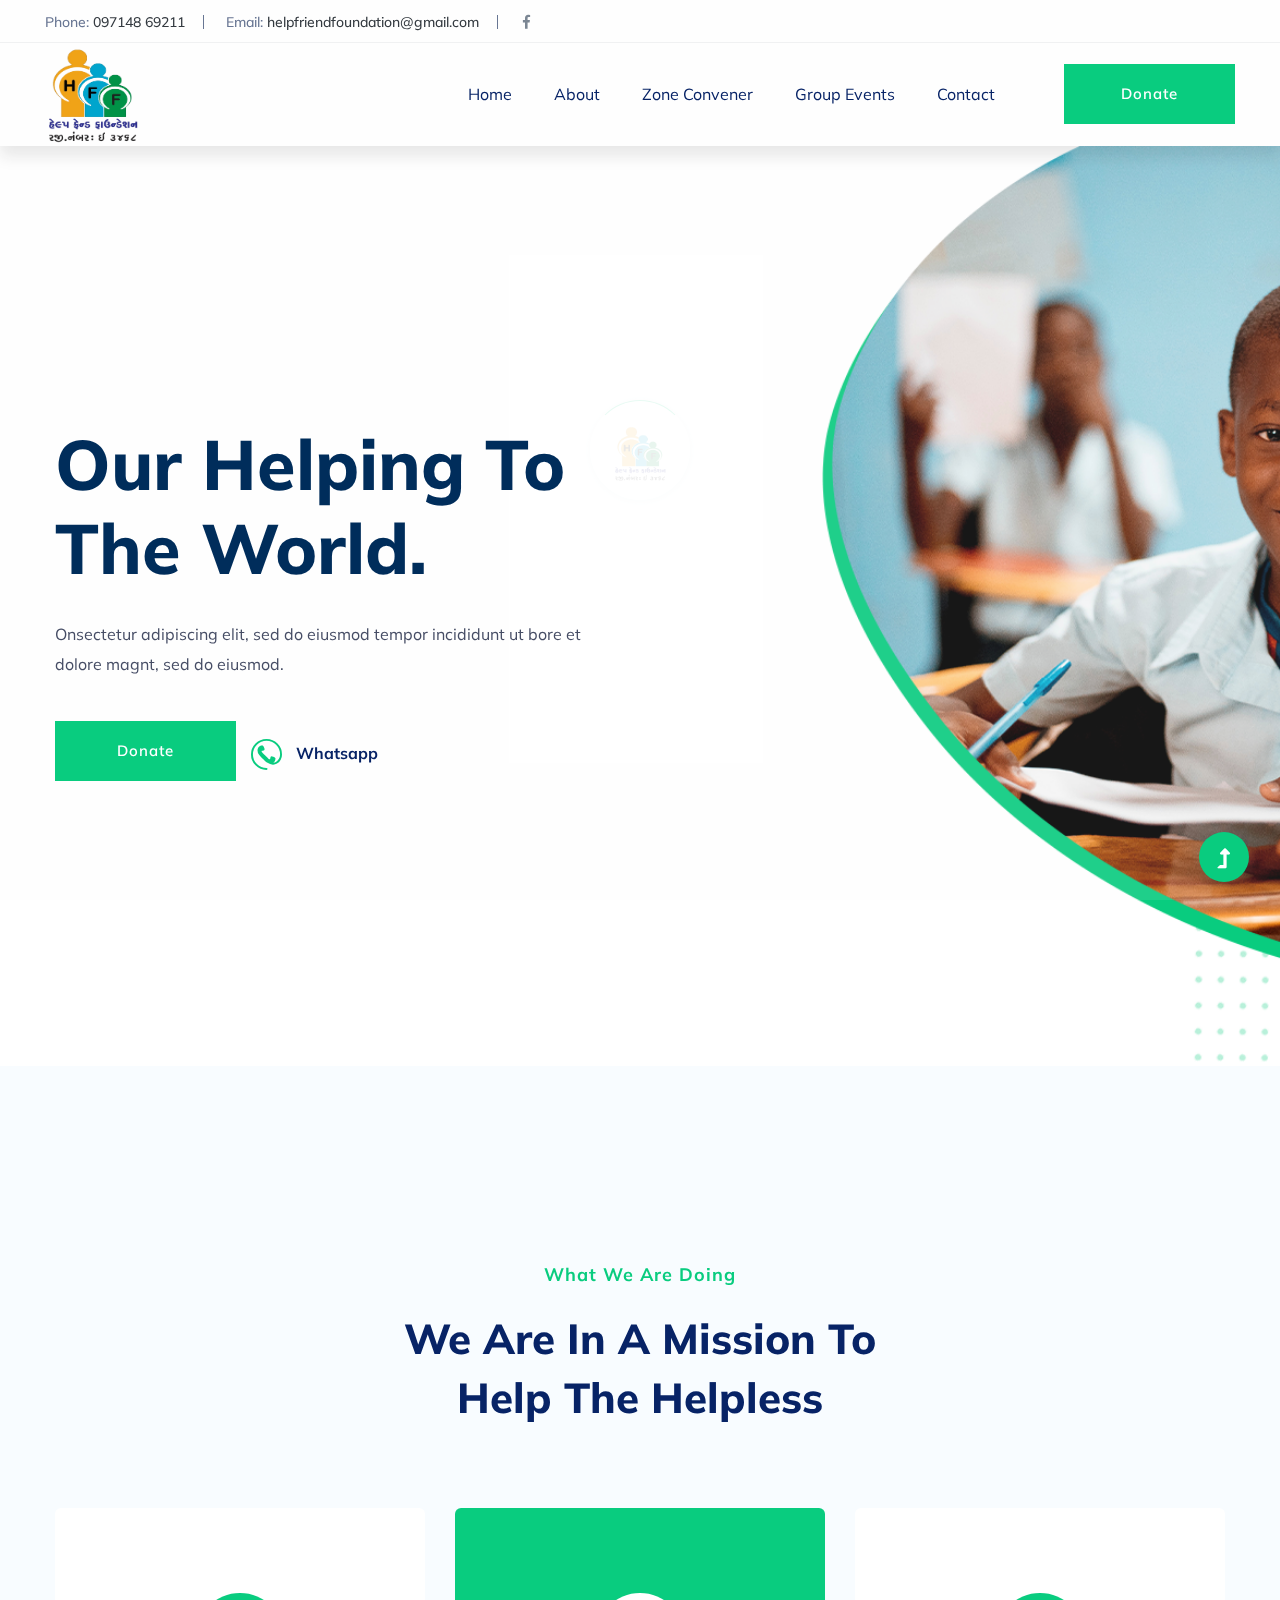
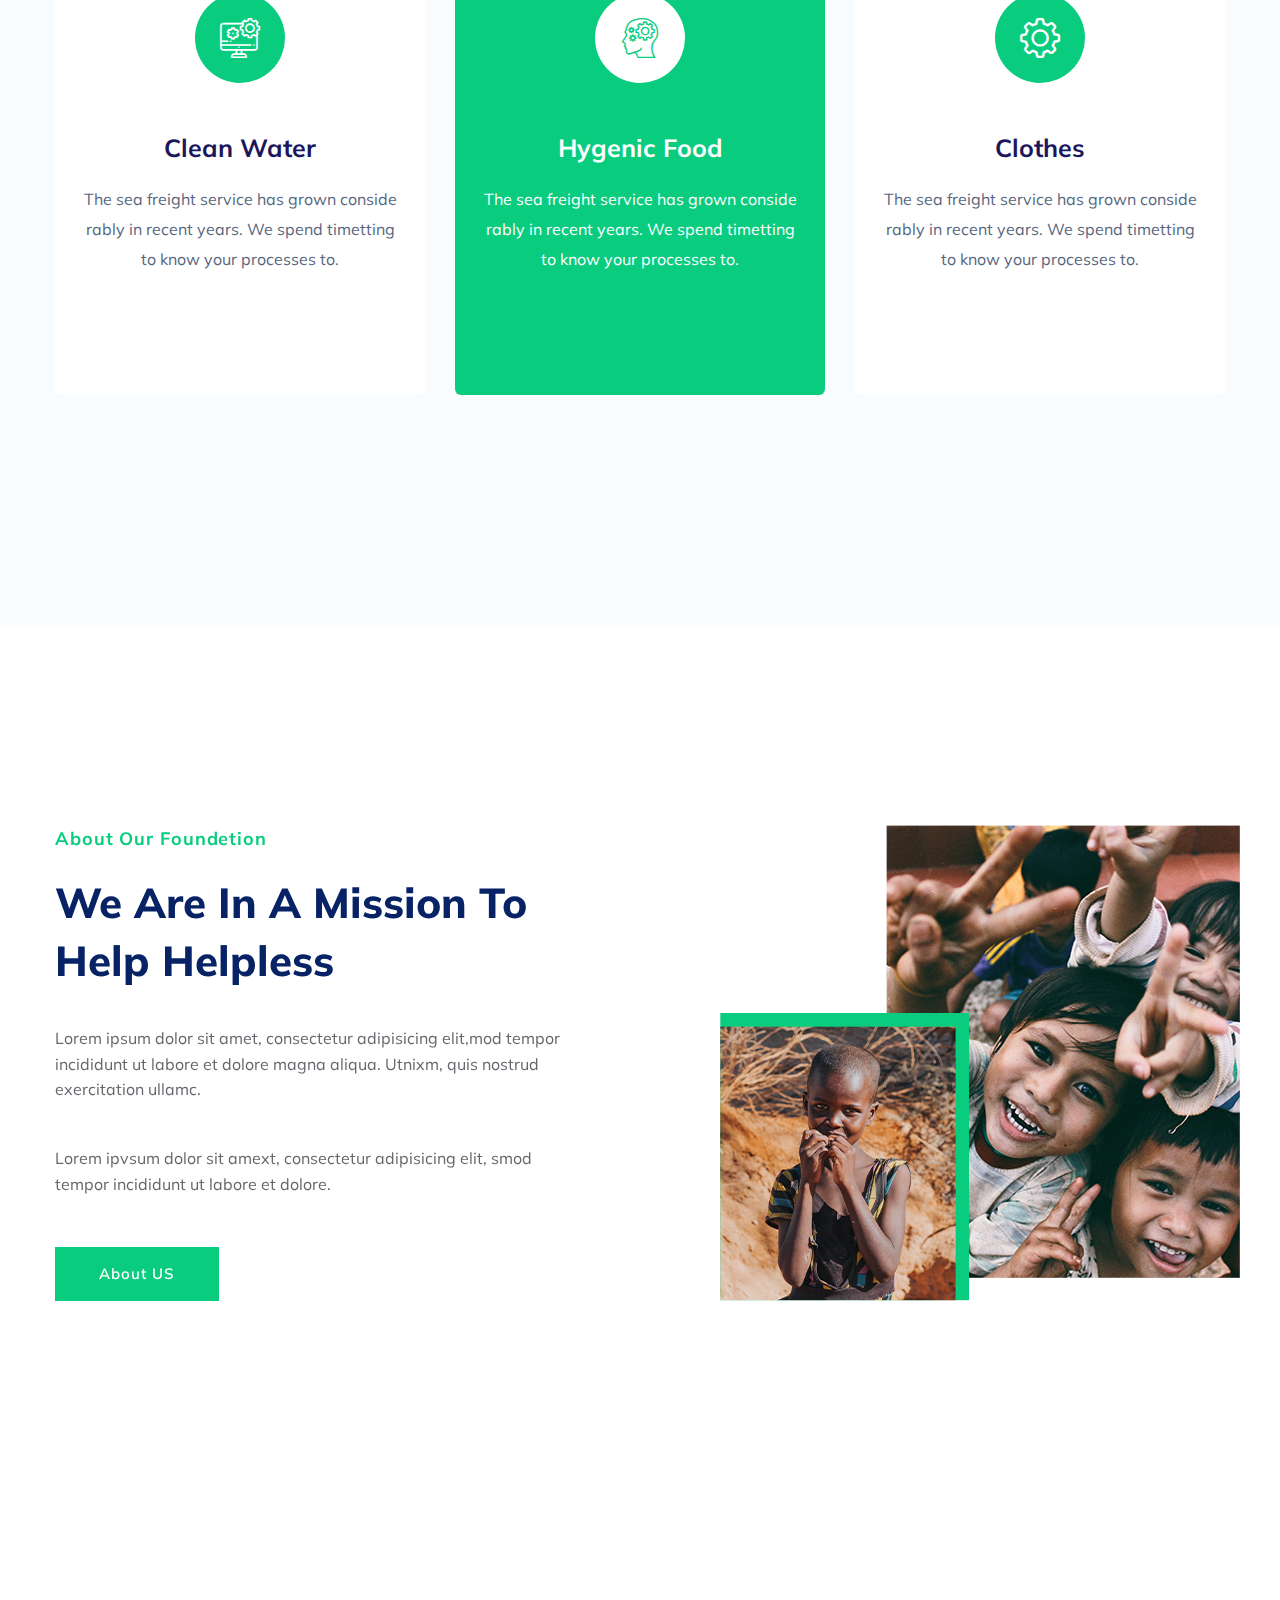
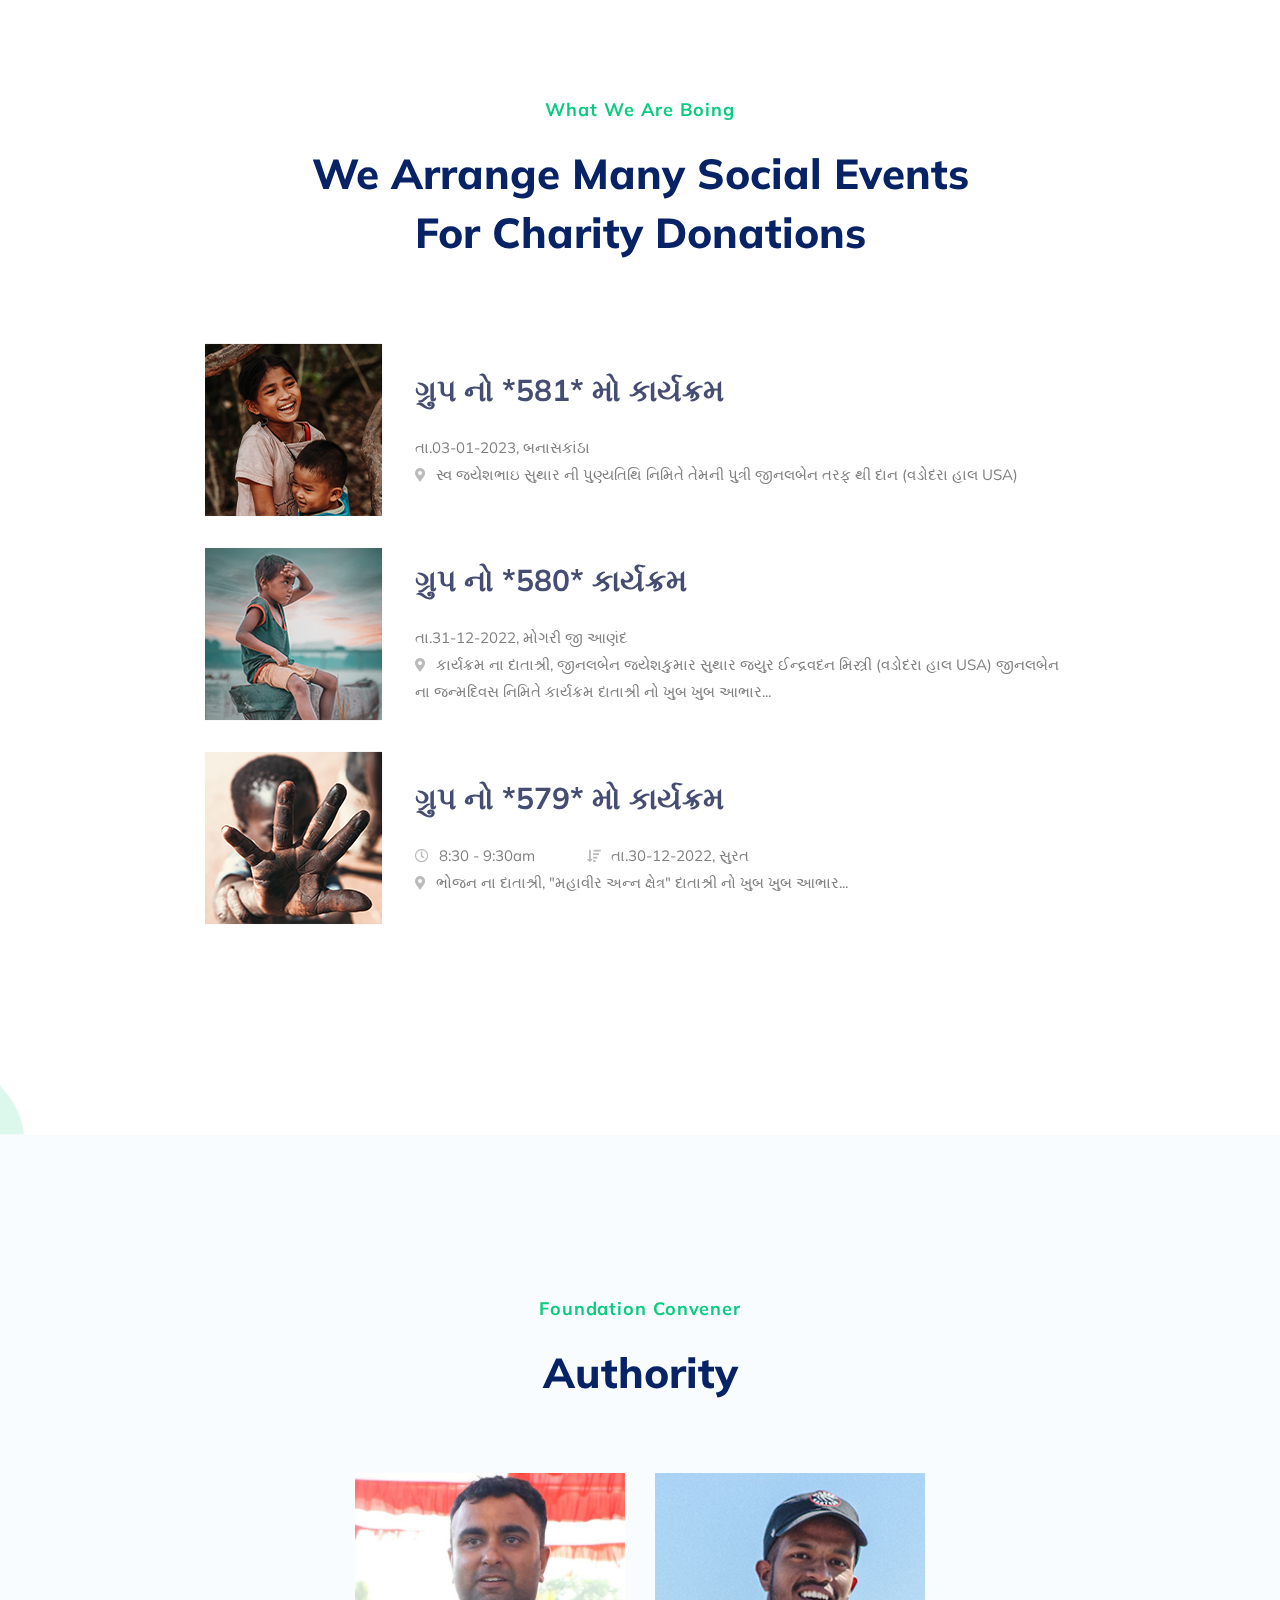
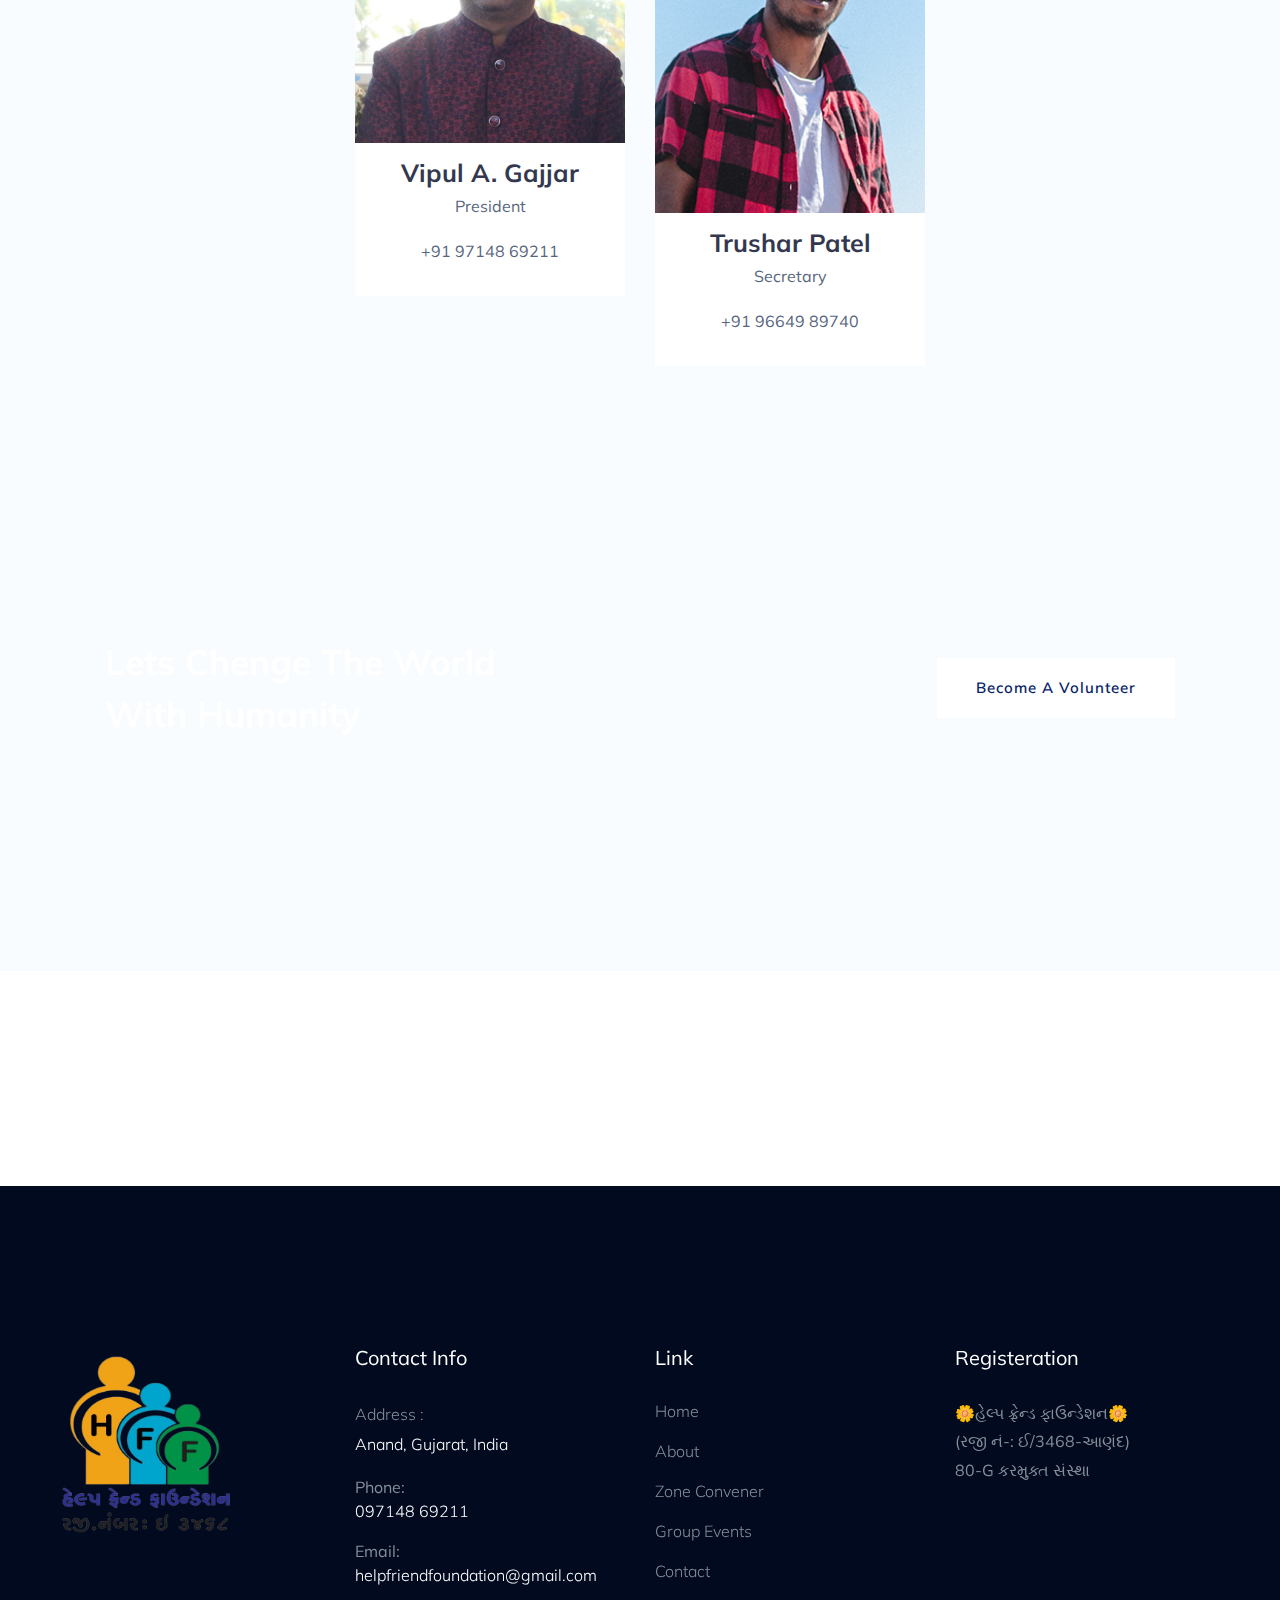
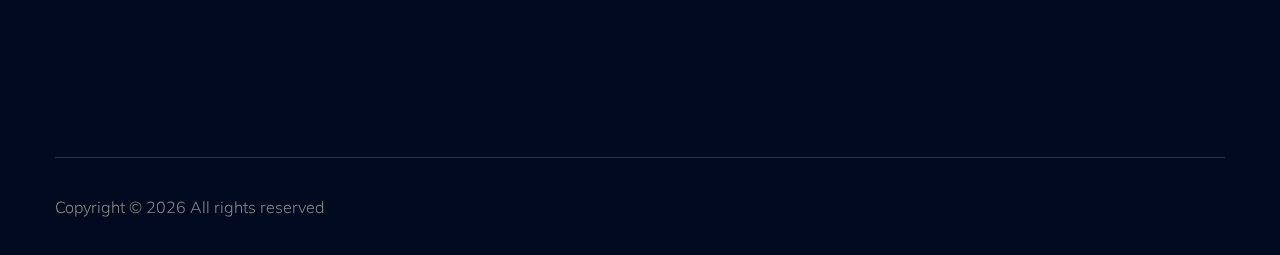
==== index.html @ 11ecbd0f "first" ====
<!doctype html>
<html class="no-js" lang="zxx">

<head>
    <meta charset="utf-8">
    <meta http-equiv="x-ua-compatible" content="ie=edge">
    <title>🌼હેલ્પ ફ્રેન્ડ ફાઉન્ડેશન🌼
        (રજી નં-: ઈ/3468-આણંદ)
        80-G કરમુક્ત સંસ્થા</title>
    <meta name="description" content="">
    <meta name="viewport" content="width=device-width, initial-scale=1">
    <link rel="shortcut icon" type="image/x-icon" href="assets/img/favicon.ico">

    <!-- CSS here -->
    <link rel="stylesheet" href="assets/css/bootstrap.min.css">
    <link rel="stylesheet" href="assets/css/owl.carousel.min.css">
    <link rel="stylesheet" href="assets/css/slicknav.css">
    <link rel="stylesheet" href="assets/css/flaticon.css">
    <link rel="stylesheet" href="assets/css/progressbar_barfiller.css">
    <link rel="stylesheet" href="assets/css/gijgo.css">
    <link rel="stylesheet" href="assets/css/animate.min.css">
    <link rel="stylesheet" href="assets/css/animated-headline.css">
    <link rel="stylesheet" href="assets/css/magnific-popup.css">
    <link rel="stylesheet" href="assets/css/fontawesome-all.min.css">
    <link rel="stylesheet" href="assets/css/themify-icons.css">
    <link rel="stylesheet" href="assets/css/slick.css">
    <link rel="stylesheet" href="assets/css/nice-select.css">
    <link rel="stylesheet" href="assets/css/style.css">
</head>

<body>
    <!-- ? Preloader Start -->
    <div id="preloader-active">
        <div class="preloader d-flex align-items-center justify-content-center">
            <div class="preloader-inner position-relative">
                <div class="preloader-circle"></div>
                <div class="preloader-img pere-text">
                    <img src="assets/img/logo/loader.png" alt="">
                </div>
            </div>
        </div>
    </div>
    <!-- Preloader Start -->
    <header>
        <!-- Header Start -->
        <div class="header-area">
            <div class="main-header ">
                <div class="header-top d-none d-lg-block">
                    <div class="container-fluid">
                        <div class="col-xl-12">
                            <div class="row d-flex justify-content-between align-items-center">
                                <div class="header-info-left d-flex">
                                    <ul>
                                        <li>Phone: <a class="text-dark" href="tel:+9197148 69211">097148 69211</a></li>
                                        <li>Email: <a class="text-dark"
                                                href="mailto:helpfriendfoundation@gmail.com">helpfriendfoundation@gmail.com</a>
                                        </li>
                                    </ul>
                                    <div class="header-social">
                                        <ul>
                                            <li><a href="https://www.facebook.com/profile.php?id=100079966134541"><i
                                                        class="fab fa-facebook-f"></i></a></li>
                                        </ul>
                                    </div>
                                </div>
                            </div>
                        </div>
                    </div>
                </div>
                <div class="header-bottom  header-sticky">
                    <div class="container-fluid">
                        <div class="row align-items-center">
                            <!-- Logo -->
                            <div class="col-xl-2 col-lg-2">
                                <div class="logo">
                                    <a href="index.html"><img src="assets/img/logo/mainlogo.png" alt=""></a>
                                </div>
                            </div>
                            <div class="col-xl-10 col-lg-10">
                                <div class="menu-wrapper  d-flex align-items-center justify-content-end">
                                    <!-- Main-menu -->
                                    <div class="main-menu d-none d-lg-block">
                                        <nav>
                                            <ul id="navigation">
                                                <li><a href="index.html">Home</a></li>
                                                <li><a href="about.html">About</a></li>
                                                <li><a href="convener.html">Zone Convener</a></li>
                                                <li><a href="events.html">Group Events </a></li>
                                                <li><a href="contact.html">Contact</a></li>
                                            </ul>
                                        </nav>
                                    </div>
                                    <!-- Header-btn -->
                                    <div class="header-right-btn d-none d-lg-block ml-20">
                                        <a href="contact.html" class="btn header-btn">Donate</a>
                                    </div>
                                </div>
                            </div>
                            <!-- Mobile Menu -->
                            <div class="col-12">
                                <div class="mobile_menu d-block d-lg-none"></div>
                            </div>
                        </div>
                    </div>
                </div>
            </div>
        </div>
        <!-- Header End -->
    </header>
    <!-- header end -->
    <main>
        <!-- slider Area Start-->
        <div class="slider-area">
            <div class="slider-active">
                <!-- Single Slider -->
                <div class="single-slider slider-height d-flex align-items-center">
                    <div class="container">
                        <div class="row">
                            <div class="col-xl-6 col-lg-6 col-md-8 col-sm-10">
                                <div class="hero__caption">
                                    <h1 data-animation="fadeInUp" data-delay=".6s">Our Helping to<br> the world.</h1>
                                    <P data-animation="fadeInUp" data-delay=".8s">Onsectetur adipiscing elit, sed do
                                        eiusmod tempor incididunt ut bore et dolore magnt, sed do eiusmod.</P>
                                    <!-- Hero-btn -->
                                    <div class="hero__btn">
                                        <a href="contact.html" class="btn hero-btn mb-10" data-animation="fadeInLeft"
                                            data-delay=".8s">Donate</a>
                                        <a href="https://wa.me/919714869211" target="_blank" class="cal-btn ml-15"
                                            data-animation="fadeInRight" data-delay="1.0s">
                                            <i class="flaticon-null"></i>
                                            <p>Whatsapp</p>
                                        </a>
                                    </div>
                                </div>
                            </div>
                        </div>
                    </div>
                </div>
            </div>
        </div>
        <!-- slider Area End-->
        <!--? Services Area Start -->
        <div class="service-area section-padding30">
            <div class="container">
                <div class="row justify-content-center">
                    <div class="col-xl-6 col-lg-7 col-md-10 col-sm-10">
                        <!-- Section Tittle -->
                        <div class="section-tittle text-center mb-80">
                            <span>What we are doing</span>
                            <h2>We Are In A Mission To Help The Helpless</h2>
                        </div>
                    </div>
                </div>
                <div class="row">
                    <div class="col-lg-4 col-md-6 col-sm-6">
                        <div class="single-cat text-center mb-50">
                            <div class="cat-icon">
                                <span class="flaticon-null-1"></span>
                            </div>
                            <div class="cat-cap">
                                <h5><a href="javascript:void(0)">Clean Water</a></h5>
                                <p>The sea freight service has grown conside rably in recent years. We spend timetting
                                    to know your processes to.</p>
                            </div>
                        </div>
                    </div>
                    <div class="col-lg-4 col-md-6 col-sm-6">
                        <div class="single-cat active text-center mb-50">
                            <div class="cat-icon">
                                <span class="flaticon-think"></span>
                            </div>
                            <div class="cat-cap">
                                <h5><a href="javascript:void(0)">Hygenic Food</a></h5>
                                <p>The sea freight service has grown conside rably in recent years. We spend timetting
                                    to know your processes to.</p>
                            </div>
                        </div>
                    </div>
                    <div class="col-lg-4 col-md-6 col-sm-6">
                        <div class="single-cat text-center mb-50">
                            <div class="cat-icon">
                                <span class="flaticon-gear"></span>
                            </div>
                            <div class="cat-cap">
                                <h5><a href="javascript:void(0)">Clothes</a></h5>
                                <p>The sea freight service has grown conside rably in recent years. We spend timetting
                                    to know your processes to.</p>
                            </div>
                        </div>
                    </div>
                </div>
            </div>
        </div>
        <!-- Services Area End -->
        <!--? About Law Start-->
        <section class="about-low-area section-padding2">
            <div class="container">
                <div class="row">
                    <div class="col-lg-6 col-md-10">
                        <div class="about-caption mb-50">
                            <!-- Section Tittle -->
                            <div class="section-tittle mb-35">
                                <span>About our foundetion</span>
                                <h2>We Are In A Mission To Help Helpless</h2>
                            </div>
                            <p>Lorem ipsum dolor sit amet, consectetur adipisicing elit,mod tempor incididunt ut labore
                                et dolore magna aliqua. Utnixm, quis nostrud exercitation ullamc.</p>
                            <p>Lorem ipvsum dolor sit amext, consectetur adipisicing elit, smod tempor incididunt ut
                                labore et dolore.</p>
                        </div>
                        <a href="about.html" class="btn">About US</a>
                    </div>
                    <div class="col-lg-6 col-md-12">
                        <!-- about-img -->
                        <div class="about-img ">
                            <div class="about-font-img d-none d-lg-block">
                                <img src="assets/img/gallery/about2.png" alt="">
                            </div>
                            <div class="about-back-img ">
                                <img src="assets/img/gallery/about1.png" alt="">
                            </div>
                        </div>
                    </div>
                </div>
            </div>
        </section>
        <!-- About Law End-->

        <!-- Featured_job_start -->
        <section class="featured-job-area section-padding30 section-bg2"
            data-background="assets/img/gallery/section_bg03.png">
            <div class="container">
                <div class="row justify-content-center">
                    <div class="col-xl-7 col-lg-9 col-md-10 col-sm-12">
                        <!-- Section Tittle -->
                        <div class="section-tittle text-center mb-80">
                            <span>What we are boing</span>
                            <h2>We arrange many social events for charity donations</h2>
                        </div>
                    </div>
                </div>
                <div class="row justify-content-center">
                    <div class="col-lg-9 col-md-12">
                        <!-- single-job-content -->
                        <div class="single-job-items mb-30">
                            <div class="job-items  flex-lg-nowrap">
                                <div class="company-img">
                                    <a href="#"><img src="assets/img/gallery/socialEvents1.png" alt=""></a>
                                </div>
                                <div class="job-tittle">
                                    <a href="#">
                                        <h4>ગ્રુપ નો *581* મો કાર્યક્રમ</h4>
                                    </a>
                                    <ul>
                                        <li>તા.03-01-2023, બનાસકાંઠા</li>
                                        <li><i class="fas fa-map-marker-alt"></i>સ્વ જયેશભાઇ સુથાર ની પુણ્યતિથિ નિમિતે
                                            તેમની પુત્રી જીનલબેન તરફ થી દાન
                                            (વડોદરા હાલ USA)</li>
                                    </ul>
                                </div>
                            </div>
                        </div>
                    </div>
                    <div class="col-lg-9 col-md-12">
                        <!-- single-job-content -->
                        <div class="single-job-items mb-30">
                            <div class="job-items flex-lg-nowrap">
                                <div class="company-img">
                                    <a href="#"><img src="assets/img/gallery/socialEvents2.png" alt=""></a>
                                </div>
                                <div class="job-tittle">
                                    <a href="#">
                                        <h4>ગ્રુપ નો *580* કાર્યક્રમ</h4>
                                    </a>
                                    <ul>
                                        <li>તા.31-12-2022, મોગરી જી આણંદ</li>
                                        <li><i class="fas fa-map-marker-alt"></i>કાર્યક્રમ ના દાતાશ્રી, જીનલબેન
                                            જયેશકુમાર સુથાર
                                            જયુર ઈન્દ્રવદન મિસ્ત્રી
                                            (વડોદરા હાલ USA)
                                            જીનલબેન ના જન્મદિવસ નિમિતે કાર્યક્રમ
                                            દાતાશ્રી નો ખુબ ખુબ આભાર...</li>
                                    </ul>
                                </div>
                            </div>
                        </div>
                    </div>
                    <div class="col-lg-9 col-md-12">
                        <!-- single-job-content -->
                        <div class="single-job-items mb-30">
                            <div class="job-items flex-lg-nowrap">
                                <div class="company-img">
                                    <a href="#"><img src="assets/img/gallery/socialEvents3.png" alt=""></a>
                                </div>
                                <div class="job-tittle">
                                    <a href="#">
                                        <h4>ગ્રુપ નો *579* મો કાર્યક્રમ</h4>
                                    </a>
                                    <ul>
                                        <li><i class="far fa-clock"></i>8:30 - 9:30am</li>
                                        <li><i class="fas fa-sort-amount-down"></i>તા.30-12-2022, સુરત</li>
                                        <li><i class="fas fa-map-marker-alt"></i>ભોજન ના દાતાશ્રી, "મહાવીર અન્ન ક્ષેત્ર"
                                            દાતાશ્રી નો ખુબ ખુબ આભાર...</li>
                                    </ul>
                                </div>
                            </div>
                        </div>
                    </div>
                </div>
            </div>
        </section>
        <!-- Featured_job_end -->
        <!--? Team Ara Start -->
        <div class="team-area pt-160 pb-160">
            <div class="container">
                <div class="row justify-content-center">
                    <div class="col-xl-6 col-lg-7 col-md-10 col-sm-10">
                        <!-- Section Tittle -->
                        <div class="section-tittle section-tittle2 text-center mb-70">
                            <span>Foundation Convener</span>
                            <h2>Authority</h2>
                        </div>
                    </div>
                </div>
                <div class="row justify-content-center">
                    <div class="col-lg-3 col-md-6 col-sm-6">
                        <div class="single-team mb-30">
                            <div class="team-img">
                                <img src="assets/img/gallery/vipulgajjar.jpg" alt="">
                                <!-- Blog Social -->
                                <ul class="team-social">
                                    <li><a href="https://www.facebook.com/vipul.gajjar2?__tn__=-UC*F"><i
                                                class="fab fa-facebook-f"></i></a></li>
                                </ul>
                            </div>
                            <div class="team-caption">
                                <h3><a href="https://www.facebook.com/vipul.gajjar2?__tn__=-UC*Fl">Vipul A. Gajjar</a>
                                </h3>
                                <p>President</p>
                                <p>+91 97148 69211</p>
                            </div>
                        </div>
                    </div>
                    <div class="col-lg-3 col-md-6 col-sm-6">
                        <div class="single-team mb-30">
                            <div class="team-img">
                                <img src="assets/img/gallery/team2.png" alt="">
                                <!-- Blog Social -->
                                <ul class="team-social">
                                    <li><a href="https://www.facebook.com/trushar.patel.98284"><i
                                                class="fab fa-facebook-f"></i></a></li>
                                </ul>
                            </div>
                            <div class="team-caption">
                                <h3><a href="https://www.facebook.com/trushar.patel.98284">Trushar Patel</a></h3>
                                <p>Secretary</p>
                                <p>+91 96649 89740</p>
                            </div>
                        </div>
                    </div>
                </div>
            </div>
        </div>
        <!-- Team Ara End -->
        <!-- Want To work -->
        <section class="wantToWork-area ">
            <div class="container">
                <div class="wants-wrapper w-padding2  section-bg" data-background="assets/img/gallery/section_bg01.png">
                    <div class="row align-items-center justify-content-between">
                        <div class="col-xl-5 col-lg-9 col-md-8">
                            <div class="wantToWork-caption wantToWork-caption2">
                                <h2>Lets Chenge The World With Humanity</h2>
                            </div>
                        </div>
                        <div class="col-xl-2 col-lg-3 col-md-4">
                            <a href="contact.html" class="btn white-btn f-right sm-left">Become A Volunteer</a>
                        </div>
                    </div>
                </div>
            </div>
        </section>

        <!--? Count Down Start -->
        <div class="count-down-area pt-25 section-bg" data-background="assets/img/gallery/section_bg02.png">
            <div class="container">
                <div class="row justify-content-center">
                    <div class="col-lg-12 col-md-12">
                        <div class="count-down-wrapper">
                            <div class="row justify-content-between">
                                <div class="col-lg-3 col-md-6 col-sm-6">
                                    <!-- Counter Up -->
                                    <div class="single-counter text-center">
                                        <span class="counter color-green">6,200</span>
                                        <span class="plus">+</span>
                                        <p class="color-green">Donation</p>
                                    </div>
                                </div>
                                <div class="col-lg-3 col-md-6 col-sm-6">
                                    <!-- Counter Up -->
                                    <div class="single-counter text-center">
                                        <span class="counter color-green">80</span>
                                        <span class="plus">+</span>
                                        <p class="color-green">Fund Raised</p>
                                    </div>
                                </div>
                                <div class="col-lg-3 col-md-6 col-sm-6">
                                    <!-- Counter Up -->
                                    <div class="single-counter text-center">
                                        <span class="counter color-green">581</span>
                                        <span class="plus">+</span>
                                        <p class="color-green">Total Events</p>
                                    </div>
                                </div>
                                <div class="col-lg-3 col-md-6 col-sm-6">
                                    <!-- Counter Up -->
                                    <div class="single-counter text-center">
                                        <span class="counter color-green">5000</span>
                                        <span class="plus">+</span>
                                        <p class="color-green">Food Distribution</p>
                                    </div>
                                </div>
                            </div>
                        </div>
                    </div>
                </div>
            </div>
        </div>
        <!-- Count Down End -->
    </main>
    <footer>
        <div class="footer-wrapper section-bg2" data-background="assets/img/gallery/footer_bg.png">
            <!-- Footer Top-->
            <div class="footer-area footer-padding">
                <div class="container">
                    <div class="row d-flex justify-content-between">
                        <div class="col-xl-3 col-lg-3 col-md-4 col-sm-6">
                            <div class="single-footer-caption mb-50">
                                <div class="single-footer-caption mb-30">
                                    <div class="footer-tittle">
                                        <div class="footer-logo mb-20">
                                            <a href="index.html"><img src="assets/img/logo/mainlogo.png" alt=""></a>
                                        </div>
                                    </div>
                                </div>
                            </div>
                        </div>
                        <div class="col-xl-3 col-lg-3 col-md-4 col-sm-5">
                            <div class="single-footer-caption mb-50">
                                <div class="footer-tittle">
                                    <h4>Contact Info</h4>
                                    <ul>
                                        <li>
                                            <p>Address :<br><span class="text-white"> Anand, Gujarat, India</span></p>
                                        </li>
                                        <li>Phone: <br><a class="text-white" href="tel:+9197148 69211">097148 69211</a>
                                        </li>
                                        <li>Email: <br><a class="text-white"
                                                href="mailto:helpfriendfoundation@gmail.com">helpfriendfoundation@gmail.com</a>
                                        </li>
                                    </ul>
                                </div>

                            </div>
                        </div>
                        <div class="col-xl-3 col-lg-3 col-md-4 col-sm-5">
                            <div class="single-footer-caption mb-50">
                                <div class="footer-tittle">
                                    <h4>Link</h4>
                                    <ul>
                                        <li><a href="index.html">Home</a></li>
                                        <li><a href="about.html">About</a></li>
                                        <li><a href="convener.html">Zone Convener</a></li>
                                        <li><a href="events.html">Group Events </a></li>
                                        <li><a href="contact.html">Contact</a></li>
                                    </ul>
                                </div>
                            </div>
                        </div>
                        <div class="col-xl-3 col-lg-3 col-md-4 col-sm-5">
                            <div class="single-footer-caption mb-50">
                                <div class="footer-tittle">
                                    <h4>Registeration</h4>
                                    <div class="footer-pera footer-pera2">
                                        <p>🌼હેલ્પ ફ્રેન્ડ ફાઉન્ડેશન🌼<br>
                                            (રજી નં-: ઈ/3468-આણંદ)<br>
                                            80-G કરમુક્ત સંસ્થા</p>
                                    </div>
                                </div>
                            </div>
                        </div>
                    </div>
                </div>
            </div>
            <!-- footer-bottom -->
            <div class="footer-bottom-area">
                <div class="container">
                    <div class="footer-border">
                        <div class="row d-flex justify-content-between align-items-center">
                            <div class="col-xl-10 col-lg-9 ">
                                <div class="footer-copy-right">
                                    <p><!-- Link back to Colorlib can't be removed. Template is licensed under CC BY 3.0. -->
                                        Copyright &copy;
                                        <script>document.write(new Date().getFullYear());</script> All rights reserved
                                        <span class="d-none"> This template is made with <i class="fa fa-heart"
                                                aria-hidden="true"></i> by <a href="https://colorlib.com"
                                                target="_blank">Colorlib</a></span>
                                        <!-- Link back to Colorlib can't be removed. Template is licensed under CC BY 3.0. -->
                                    </p>
                                </div>
                            </div>
                        </div>
                    </div>
                </div>
            </div>
        </div>
    </footer>

    <!-- Scroll Up -->
    <div id="back-top">
        <a title="Go to Top" href="#"> <i class="fas fa-level-up-alt"></i></a>
    </div>

    <!-- JS here -->

    <script src="./assets/js/vendor/modernizr-3.5.0.min.js"></script>
    <!-- Jquery, Popper, Bootstrap -->
    <script src="./assets/js/vendor/jquery-1.12.4.min.js"></script>
    <script src="./assets/js/popper.min.js"></script>
    <script src="./assets/js/bootstrap.min.js"></script>
    <!-- Jquery Mobile Menu -->
    <script src="./assets/js/jquery.slicknav.min.js"></script>

    <!-- Jquery Slick , Owl-Carousel Plugins -->
    <script src="./assets/js/owl.carousel.min.js"></script>
    <script src="./assets/js/slick.min.js"></script>
    <!-- One Page, Animated-HeadLin -->
    <script src="./assets/js/wow.min.js"></script>
    <script src="./assets/js/animated.headline.js"></script>
    <script src="./assets/js/jquery.magnific-popup.js"></script>

    <!-- Date Picker -->
    <script src="./assets/js/gijgo.min.js"></script>
    <!-- Nice-select, sticky -->
    <script src="./assets/js/jquery.nice-select.min.js"></script>
    <script src="./assets/js/jquery.sticky.js"></script>
    <!-- Progress -->
    <script src="./assets/js/jquery.barfiller.js"></script>

    <!-- counter , waypoint,Hover Direction -->
    <script src="./assets/js/jquery.counterup.min.js"></script>
    <script src="./assets/js/waypoints.min.js"></script>
    <script src="./assets/js/jquery.countdown.min.js"></script>
    <script src="./assets/js/hover-direction-snake.min.js"></script>

    <!-- contact js -->
    <script src="./assets/js/contact.js"></script>
    <script src="./assets/js/jquery.form.js"></script>
    <script src="./assets/js/jquery.validate.min.js"></script>
    <script src="./assets/js/mail-script.js"></script>
    <script src="./assets/js/jquery.ajaxchimp.min.js"></script>

    <!-- Jquery Plugins, main Jquery -->
    <script src="./assets/js/plugins.js"></script>
    <script src="./assets/js/main.js"></script>

</body>

</html>
---- assets/css/flaticon.css ----
/*
  	Flaticon icon font: Flaticon
  	Creation date: 02/06/2020 05:24
  	*/

@font-face {
  font-family: "Flaticon";
  src: url("../fonts/Flaticon.eot");
  src: url("../fonts/Flaticon.eot?#iefix") format("embedded-opentype"),
       url("../fonts/Flaticon.woff2") format("woff2"),
       url("../fonts/Flaticon.woff") format("woff"),
       url("../fonts/Flaticon.ttf") format("truetype"),
       url("../fonts/Flaticon.svg#Flaticon") format("svg");
  font-weight: normal;
  font-style: normal;
}

@media screen and (-webkit-min-device-pixel-ratio:0) {
  @font-face {
    font-family: "Flaticon";
    src: url("../fonts/Flaticon.svg#Flaticon") format("svg");
  }
}

[class^="flaticon-"]:before, [class*=" flaticon-"]:before,
[class^="flaticon-"]:after, [class*=" flaticon-"]:after {   
  font-family: Flaticon;
font-style: normal;
}

.flaticon-null:before { content: "\f100"; }
.flaticon-null-1:before { content: "\f101"; }
.flaticon-gear:before { content: "\f102"; }
.flaticon-think:before { content: "\f103"; }
---- assets/css/progressbar_barfiller.css ----
/* Custom Code skills */
.single-skill{
  display: flex;
}

.single-skill span {
	color: #79838b;
	font-size: 13px;
	font-weight: 300;
	letter-spacing: 0;
	margin-bottom: 14px;
	display: block;
}
.single-skill .bar-progress {
	width: 100%;
}
.single-skill .bar-title {
  width: 20%;
  margin-bottom: 19px;
}

.skills-content {
  padding-top: 200px;
  padding-left: 70px;
}

.skills-shape-bg {
  height: 651px;
  width: 868px;
  position: absolute;
  content: "";
  border: 2px solid #4d4d4d;
  left: 40%;
  top: 255px;
}

.skills-shape-bg::before {
  position: absolute;
  content: "";
  height: 465px;
  width: 300px;
  border: 2px solid #4d4d4d;
  left: -35%;
  top: 50%;
  transform: translateY(-50%);
  border-right: 0;
}



/* Default */
.barfiller {
	width: 100%;
	height: 10px;
	background: #f6f9fc;
  position: relative;
  border-radius: 5px;
}

.barfiller .fill {
  display: block;
  position: relative;
  width: 0px;
  height: 100%;
  background: #333;
  z-index: 1;
  border-radius: 5px;
}

.barfiller .tipWrap { display: none; }

.barfiller .tip {
  margin-top: -28px;
  padding: 2px 4px;
  font-size: 16px;
  color: #09cc7f;
  left: 0px;
  position: absolute;
  z-index: 2;
  background: transparent;
  font-weight: 800;
}

.barfiller .tip:after {
  border: solid;
  border-color: rgba(0,0,0,.8) transparent;
  border-width: 6px 6px 0 6px;
  content: "";
  display: block;
  position: absolute;
  left: 9px;
  top: 100%;
  z-index: 9;
  display: none;
  
}
---- assets/css/gijgo.css ----
.gj-button {
    background-color: #f5f5f5;
    border: 1px solid #ddd;
    color: #000;
    border-radius: 3px;
    padding: 6px 10px;
    cursor: pointer;
}

.gj-unselectable {
    -webkit-touch-callout: none;
    -webkit-user-select: none;
    -khtml-user-select: none;
    -moz-user-select: none;
    -ms-user-select: none;
    user-select: none;
}

.gj-row {
    display: -webkit-box;
    display: -ms-flexbox;
    display: flex;
    -ms-flex-wrap: wrap;
    flex-wrap: wrap;
}

.gj-margin-left-5 {
    margin-left: 5px;
}

.gj-margin-left-10 {
    margin-left: 10px;
}

.gj-width-full {
    width: 100%;
}

.gj-cursor-pointer {
    cursor: pointer;
}

.gj-text-align-center {
    text-align: center;
}

.gj-font-size-16 {
    font-size: 16px;
}

.gj-hidden {
    display: none;
}

/** Material Design */
.gj-button-md {
    background: 0 0;
    border: none;
    border-radius: 2px;
    color: rgba(0, 0, 0, 0.87);
    position: relative;
    height: 36px;
    margin: 0;
    min-width: 64px;
    padding: 0 16px;
    display: inline-block;
    font-family: "Roboto","Helvetica","Arial",sans-serif;
    font-size: 1rem;
    font-weight: 500;
    text-transform: uppercase;
    letter-spacing: 0;
    overflow: hidden;
    will-change: box-shadow;
    transition: box-shadow .2s cubic-bezier(.4,0,1,1),background-color .2s cubic-bezier(.4,0,.2,1),color .2s cubic-bezier(.4,0,.2,1);
    outline: none;
    cursor: pointer;
    text-decoration: none;
    text-align: center;
    line-height: 36px;
    vertical-align: middle;
    overflow: hidden;
    -webkit-user-select: none;
    -moz-user-select: none;
    -ms-user-select: none;
    user-select: none;
}

.gj-button-md:hover {
    background-color: rgba(158,158,158,.2);
}

.gj-button-md:disabled {
    color: rgba(0,0,0,.26);
    background: 0 0;
}

.gj-button-md .material-icons,
.gj-button-md .gj-icon {
    vertical-align: middle;
    /*font-size: 1.3rem;
    margin-right: 4px;*/
}

.gj-button-md.gj-button-md-icon {
    width: 24px;
    height: 31px;
    min-width: 24px;
    padding: 0px;
    display: table;
}

.gj-button-md.gj-button-md-icon .material-icons,
.gj-button-md.gj-button-md-icon .gj-icon {
    display: table-cell;
    margin-right: 0px;
    width: 24px;
    height: 24px;
}

.gj-button-md.active {
    background-color: rgba(158,158,158,.4);
}

.gj-button-md-group {
    position: relative;
    display: inline-block;
    vertical-align: middle;
}
.gj-textbox-md {
	/* border: none; */
	/* border-bottom: 1px solid rgba(0,0,0,.42); */
	display: block;
	font-family: "Helvetica","Arial",sans-serif;
	font-size: 16px;
	line-height: 16px;
	/* padding: 4px 0px; */
	margin: 0;
	/* width: 100%; */
	background: 0 0;
	/* text-align: ; */
	color: rgba(0,0,0,.87);
	padding-left: 44px;
	border: 1px solid #dca73a;
	/* padding: 15px 15px; */
	/* text-align: center; */
	width: 177px;
	height: 55px;
	border-radius: 5px;
}
.gj-textbox-md:focus,
.gj-textbox-md:active {
    /* border-bottom: 2px solid rgba(0,0,0,.42); */
    outline: none;
}

.gj-textbox-md::placeholder {
    color: #8e8e8e;
}

.gj-textbox-md:-ms-input-placeholder {
    color: #8e8e8e;
}

.gj-textbox-md::-ms-input-placeholder {
    color: #8e8e8e;
}

.gj-md-spacer-24 {
    min-width: 24px;
    width: 24px;
    display: inline-block;
}

.gj-md-spacer-32 {
    min-width: 32px;
    width: 32px;
    display: inline-block;
}

.gj-modal {
    position: fixed;
    top: 0;
    right: 0;
    bottom: 0;
    left: 0;
    z-index: 1203;
    display: none;
    overflow: hidden;
    -webkit-overflow-scrolling: touch;
    outline: 0;
    background-color: rgba(0, 0, 0, 0.54118);
    transition: 200ms ease opacity;
    will-change: opacity;
}

/* List */
ul.gj-list li [data-role="wrapper"] {
    display: table;
    width: 100%;
}

ul.gj-list li [data-role="checkbox"] {
    display: table-cell;
    vertical-align:middle;
    text-align:center;
}

ul.gj-list li [data-role="image"] {
    display: table-cell;
    vertical-align:middle;
    text-align:center;
}

ul.gj-list li [data-role="display"] {
    display: table-cell;
    vertical-align:middle;
    cursor: pointer;
}

ul.gj-list li [data-role="display"]:empty:before {
  content: "\200b"; /* unicode zero width space character */
}

/* List - Bootstrap */
ul.gj-list-bootstrap {
    padding-left: 0px;
    margin-bottom: 0px;
}

ul.gj-list-bootstrap li {
    padding: 0px;
}

ul.gj-list-bootstrap li [data-role="wrapper"] {
    padding: 0px 10px;
}

ul.gj-list-bootstrap li [data-role="checkbox"] {
    width: 24px;
    padding: 3px;
}

ul.gj-list-bootstrap li [data-role="image"] {
    width: 24px;
    height: 24px;
}

ul.gj-list-bootstrap li [data-role="display"] {
    padding: 8px 0px 8px 4px;
}

.list-group-item.active ul li, .list-group-item.active:focus ul li, .list-group-item.active:hover ul li {
    text-shadow: none;
    color:initial;
}

/* List - Material Design */
ul.gj-list-md {
    padding: 0px;
    list-style: none;
    list-style-type: none;
    line-height: 24px;
    letter-spacing: 0;
    color: #616161; /* Gray 700 */
}

ul.gj-list-md li {
    display: list-item;
    list-style-type: none;
    padding: 0px;
    min-height: unset;
    box-sizing: border-box;
    align-items: center;
    cursor: default;
    overflow: hidden;

    font-family: "Roboto","Helvetica","Arial",sans-serif;
    font-size: 16px;
    font-weight: 400;
    letter-spacing: .04em;
    line-height: 1;
    
    -webkit-flex-direction: row;
    -ms-flex-direction: row;
    flex-direction: row;
    -webkit-flex-wrap: nowrap;
    -ms-flex-wrap: nowrap;
    flex-wrap: nowrap;
}

ul.gj-list-md li [data-role="checkbox"] {
    height: 24px;
    width: 24px;
}

ul.gj-list-md li [data-role="image"] {
    height: 24px;
    width: 24px;
}

ul.gj-list-md li [data-role="display"] {
    padding: 8px 0px 8px 5px;
    order: 0;
    flex-grow: 2;
    text-decoration: none;
    box-sizing: border-box;
    align-items: center;
    text-align: left;
    color: rgba(0,0,0,.87);
}

ul.gj-list-md li.disabled>[data-role="wrapper"]>[data-role="display"] {
    color: #9E9E9E; /* Gray 500 */
}

.gj-list-md-active {
    background: #e0e0e0;
    color: #3f51b5;
}


/* Picker */
.gj-picker {
    position: absolute;
    z-index: 1203;
    background-color: #fff;
}

.gj-picker .selected {
    color: #fff;
}

/* Material Design */
.gj-picker-md {
    font-family: "Roboto","Helvetica","Arial",sans-serif;
    font-size: 16px;
    font-weight: 400;
    letter-spacing: .04em;
    line-height: 1;
    color: rgba(0,0,0,.87);
    border: 1px solid #E0E0E0;
}

.gj-modal .gj-picker-md {
    border: 0px;
}

.gj-picker-md [role="header"] {
    color: rgba(255, 255, 255, 0.54);
    display: flex;
    background: #2196f3;
    align-items: baseline;
    user-select: none;
    justify-content: center;
}

.gj-picker-md [role="footer"] {
    float: right;
    padding: 10px;
}

.gj-picker-md [role="footer"] button.gj-button-md {
    color: #2196f3;
    font-weight: bold;
    font-size: 13px;
}

/* Bootstrap */
.gj-picker-bootstrap {
    border-radius: 4px;
    border: 1px solid #E0E0E0;
}

.gj-picker-bootstrap .selected {
    color: #888;
}

.gj-picker-bootstrap [role="header"] {
    background: #eee;
    color: #AAA;
}
@font-face {
    font-family: 'gijgo-material';
    src: url('../fonts/gijgo-material.eot?235541');
    src: url('../fonts/gijgo-material.eot?235541#iefix') format('embedded-opentype'), url('../fonts/gijgo-material.ttf?235541') format('truetype'), url('../fonts/gijgo-material.woff?235541') format('woff'), url('../fonts/gijgo-material.svg?235541#gijgo-material') format('svg');
    font-weight: normal;
    font-style: normal;
}

.gj-icon {
    /* use !important to prevent issues with browser extensions that change fonts */
    font-family: 'gijgo-material' !important;
    font-size: 24px;
    speak: none;
    font-style: normal;
    font-weight: normal;
    font-variant: normal;
    text-transform: none;
    line-height: 1;
    /* Enable Ligatures ================ */
    letter-spacing: 0;
    -webkit-font-feature-settings: "liga";
    -moz-font-feature-settings: "liga=1";
    -moz-font-feature-settings: "liga";
    -ms-font-feature-settings: "liga" 1;
    font-feature-settings: "liga";
    -webkit-font-variant-ligatures: discretionary-ligatures;
    font-variant-ligatures: discretionary-ligatures;
    /* Better Font Rendering =========== */
    -webkit-font-smoothing: antialiased;
    -moz-osx-font-smoothing: grayscale;
}

.gj-icon.undo:before {
    content: "\e900";
}

.gj-icon.vertical-align-top:before {
    content: "\e901";
}

.gj-icon.vertical-align-center:before {
    content: "\e902";
}

.gj-icon.vertical-align-bottom:before {
    content: "\e903";
}

.gj-icon.arrow-dropup:before {
    content: "\e904";
}

.gj-icon.clock:before {
    content: "\e905";
}

.gj-icon.refresh:before {
    content: "\e906";
}

.gj-icon.last-page:before {
    content: "\e907";
}

.gj-icon.first-page:before {
    content: "\e908";
}

.gj-icon.cancel:before {
    content: "\e909";
}

.gj-icon.clear:before {
    content: "\e90a";
}

.gj-icon.check-circle:before {
    content: "\e90b";
}

.gj-icon.delete:before {
    content: "\e90c";
}

.gj-icon.arrow-upward:before {
    content: "\e90d";
}

.gj-icon.arrow-forward:before {
    content: "\e90e";
}

.gj-icon.arrow-downward:before {
    content: "\e90f";
}

.gj-icon.arrow-back:before {
    content: "\e910";
}

.gj-icon.list-numbered:before {
    content: "\e911";
}

.gj-icon.list-bulleted:before {
    content: "\e912";
}

.gj-icon.indent-increase:before {
    content: "\e913";
}

.gj-icon.indent-decrease:before {
    content: "\e914";
}

.gj-icon.redo:before {
    content: "\e915";
}

.gj-icon.align-right:before {
    content: "\e916";
}

.gj-icon.align-left:before {
    content: "\e917";
}

.gj-icon.align-justify:before {
    content: "\e918";
}

.gj-icon.align-center:before {
    content: "\e919";
}

.gj-icon.strikethrough:before {
    content: "\e91a";
}

.gj-icon.italic:before {
    content: "\e91b";
}

.gj-icon.underlined:before {
    content: "\e91c";
}

.gj-icon.bold:before {
    content: "\e91d";
}

.gj-icon.arrow-dropdown:before {
    content: "\e91e";
}

.gj-icon.done:before {
    content: "\e91f";
}

.gj-icon.pencil:before {
    content: "\e920";
}

.gj-icon.minus:before {
    content: "\e921";
}

.gj-icon.plus:before {
    content: "\e922";
}

.gj-icon.chevron-up:before {
    content: "\e923";
}

.gj-icon.chevron-right:before {
    content: "\e924";
}

.gj-icon.chevron-down:before {
    content: "\e925";
}

.gj-icon.chevron-left:before {
    content: "\e926";
}

.gj-icon.event:before {
    content: "\e927";
}
.gj-draggable {
    cursor: move;
}
.gj-resizable-handle {
    position: absolute;
    font-size: 0.1px;
    display: block;
    -ms-touch-action: none;
    touch-action: none;
    z-index: 1203;
}

.gj-resizable-n {
    cursor: n-resize;
    height: 7px;
    width: 100%;
    top: -5px;
    left: 0;
}
.gj-resizable-e {
    cursor: e-resize;
    width: 7px;
    right: -5px;
    top: 0;
    height: 100%;
}
.gj-resizable-s {
    cursor: s-resize;
    height: 7px;
    width: 100%;
    bottom: -5px;
    left: 0;
}
.gj-resizable-w {
	cursor: w-resize;
	width: 7px;
	left: -5px;
	top: 0;
	height: 100%;
}
.gj-resizable-se {
	cursor: se-resize;
	width: 12px;
	height: 12px;
	right: 1px;
	bottom: 1px;
}
.gj-resizable-sw {
	cursor: sw-resize;
	width: 9px;
	height: 9px;
	left: -5px;
	bottom: -5px;
}
.gj-resizable-nw {
	cursor: nw-resize;
	width: 9px;
	height: 9px;
	left: -5px;
	top: -5px;
}
.gj-resizable-ne {
	cursor: ne-resize;
	width: 9px;
	height: 9px;
	right: -5px;
	top: -5px;
}

.gj-dialog-footer {
    position: absolute;
    bottom: 0px;
    width: 100%;
    margin-top: 0px;
}

.gj-dialog-scrollable [data-role="body"] {
    overflow-x: hidden;
    overflow-y: scroll;
}

/** Bootstrap 3 **/
.gj-dialog-bootstrap {
    overflow: hidden;
    z-index: 1202;
}

.gj-dialog-bootstrap [data-role="title"] {
    display: inline;
}
.gj-dialog-bootstrap [data-role="close"] {
    line-height: 1.42857143;
}

/** Bootstrap 4 **/
.gj-dialog-bootstrap4 {
    overflow: hidden;
    z-index: 1202;
}

.gj-dialog-bootstrap4 [data-role="title"] {
    display: inline;
}
.gj-dialog-bootstrap4 [data-role="close"] {
    line-height: 1.5;
}

/** Material Design **/
.gj-dialog-md {
    background-color: #FFF;
    overflow: hidden;
    border: none;
    box-shadow: 0 11px 15px -7px rgba(0,0,0,.2), 0 24px 38px 3px rgba(0,0,0,.14), 0 9px 46px 8px rgba(0,0,0,.12);
    box-sizing: border-box;
    position: relative;
    display: -webkit-box;
    display: -webkit-flex;
    display: -ms-flexbox;
    display: flex;
    -webkit-box-orient: vertical;
    -webkit-box-direction: normal;
    -webkit-flex-direction: column;
    -ms-flex-direction: column;
    flex-direction: column;
    -webkit-background-clip: padding-box;
    background-clip: padding-box;
    outline: 0;
    z-index: 1202;
}

.gj-dialog-md-header {
    padding: 24px 24px 0px 24px;
    font-family: "Roboto","Helvetica","Arial",sans-serif;
}

.gj-dialog-md-title {
    margin: 0;
    font-weight: 400;
    display: inline;
    line-height: 28px;
    font-size: 20px;
}

.gj-dialog-md-close {
    -webkit-appearance: none;
    padding: 0;
    cursor: pointer;
    background: 0 0;
    border: 0;
    float: right;
    line-height: 28px;
    font-size: 28px;
}

.gj-dialog-md-body {
    padding: 20px 24px 24px 24px;
    color: rgba(0,0,0,.54);
    font-family: "Helvetica","Arial",sans-serif;
    font-size: 14px;
    font-weight: 400;
    line-height: 20px;
}

.gj-dialog-md-footer {
    padding: 8px 8px 8px 24px;
    display: -webkit-flex;
    display: -ms-flexbox;
    display: flex;
    -webkit-flex-direction: row-reverse;
    -ms-flex-direction: row-reverse;
    flex-direction: row-reverse;
    -webkit-flex-wrap: wrap;
    -ms-flex-wrap: wrap;
    flex-wrap: wrap;

    box-sizing: border-box;
}

.gj-dialog-md-footer>*:first-child {
    margin-right: 0;
}

.gj-dialog-md-footer>* {
    margin-right: 8px;
    height: 36px;
}
DIV.gj-grid-wrapper {
    margin: auto;
    position: relative;
    clear:both;
    z-index: 1;
}

TABLE.gj-grid {
    margin: auto;    
    border-collapse: collapse;
    width: 100%;
    table-layout: fixed;
}

TABLE.gj-grid THEAD TH [data-role="selectAll"] {
    margin: auto;
}

TABLE.gj-grid THEAD TH [data-role="title"] {
    display: inline-block;
}

TABLE.gj-grid THEAD TH [data-role="sorticon"] {
    display: inline-block;
}

TABLE.gj-grid THEAD TH {
    overflow: hidden;
    text-overflow: ellipsis;
}

TABLE.gj-grid.autogrow-header-row THEAD TH {
    overflow: auto;
    text-overflow: initial;
    white-space: pre-wrap;
    -ms-word-break: break-word;
    word-break: break-word;
}

TABLE.gj-grid > tbody > tr > td {
    overflow: hidden;
    position: relative;
}

table.gj-grid tbody div[data-role="display"] {
    vertical-align: middle;
    text-indent: 0;
    white-space: pre-wrap;
    -ms-word-break: break-word;
    word-break: break-word;
}

table.gj-grid.fixed-body-rows tbody div[data-role="display"] {
    overflow: hidden;
    text-overflow: ellipsis;
    white-space: nowrap;
    -ms-word-break: initial;
    word-break: initial;
}

table.gj-grid tfoot DIV[data-role="display"] {
    vertical-align: middle;
    text-indent: 0;
    display: flex;
}

TABLE.gj-grid .fa {
    padding: 2px;
}

TABLE.gj-grid > tbody > tr > td > div {
    padding: 2px;
    overflow: hidden;
}

DIV.gj-grid-wrapper DIV.gj-grid-loading-cover
{
    background: #BBBBBB;
    opacity: 0.5;
    position: absolute;
    vertical-align: middle;
}

DIV.gj-grid-wrapper DIV.gj-grid-loading-text
{
    position: absolute;
    font-weight: bold;
}

/* Bootstrap Theme */
table.gj-grid-bootstrap thead th {
    background-color: #f5f5f5;
    vertical-align:middle;
}

table.gj-grid-bootstrap thead th [data-role="sorticon"] {
    margin-left: 5px;
}

table.gj-grid-bootstrap thead th [data-role="sorticon"] i.gj-icon,
table.gj-grid-bootstrap thead th [data-role="sorticon"] i.material-icons {
    position: absolute;
    font-size: 20px;
    top: 15px;
}

table.gj-grid-bootstrap tbody tr td div[data-role="display"] {
    padding: 0px;
}

.gj-grid-bootstrap-4 .gj-checkbox-bootstrap {
    display: inline-block;
    padding-top: 2px;
}

.gj-grid-bootstrap-4 tbody tr.active {
    background-color: rgba(0,0,0,.075);
}

/* Material Design Theme */
.gj-grid-md {
    position: relative;
    border: 1px solid #e0e0e0;
    border-collapse: collapse;
    white-space: nowrap;
    font-size: 13px;
    font-family: "Roboto","Helvetica","Arial",sans-serif;
    background-color: #fff;
}

.gj-grid-md td:first-of-type, .gj-grid-md th:first-of-type {
    padding-left: 24px;
}

.gj-grid-md th {
    position: relative;
    vertical-align: bottom;
    font-weight: 700;
    line-height: 31px;
    letter-spacing: 0;
    height: 56px;
    font-size: 12px;
    color: rgba(0,0,0,.54);
    padding-bottom: 8px;
    box-sizing: border-box;
    padding: 12px 18px;
    text-align: right;
}

.gj-grid-md td {
    position: relative;
    height: 48px;
    border-top: 1px solid #e0e0e0;
    border-bottom: 1px solid #e0e0e0;
    padding: 12px 18px;
    box-sizing: border-box;
    text-align: left;
    color: rgba(0,0,0,.87);
}

.gj-grid-md tbody tr {
    position: relative;
    height: 48px;
    transition-duration: .28s;
    transition-timing-function: cubic-bezier(.4,0,.2,1);
    transition-property: background-color;
}

.gj-grid-md tbody tr:hover {
    background-color: #EEEEEE; /* Gray 200 */
}

.gj-grid-md tbody tr.gj-grid-md-select {
    background-color: #F5F5F5; /* Grey 100 */
}


table.gj-grid-md thead th [data-role="sorticon"] {
    margin-left: 5px;
}

table.gj-grid-md thead th [data-role="sorticon"] i.gj-icon,
table.gj-grid-md thead th [data-role="sorticon"] i.material-icons {
    position: absolute;
    font-size: 16px;
    top: 19px;
}

table.gj-grid-md thead th.gj-grid-select-all {
    padding-bottom: 3px;
}
/* Hide all prioritized columns by default */
@media only all {
	th.display-1120,
	td.display-1120,
	th.display-960,
	td.display-960,
	th.display-800,
	td.display-800,
	th.display-640,
	td.display-640,
	th.display-480,
	td.display-480,
	th.display-320,
	td.display-320 {
		display: none;
	}
}

/* Show at 320px (20em x 16px) */
@media screen and (min-width: 20em) {
	TABLE.gj-grid-bootstrap th.display-320,
	TABLE.gj-grid-bootstrap td.display-320 {
		display: table-cell;
	}
}
/* Show at 480px (30em x 16px) */
@media screen and (min-width: 30em) {
	TABLE.gj-grid-bootstrap th.display-480,
	TABLE.gj-grid-bootstrap td.display-480 {
		display: table-cell;
	}
}
/* Show at 640px (40em x 16px) */
@media screen and (min-width: 40em) {
	TABLE.gj-grid-bootstrap th.display-640,
	TABLE.gj-grid-bootstrap td.display-640 {
		display: table-cell;
	}
}
/* Show at 800px (50em x 16px) */
@media screen and (min-width: 50em) {
	TABLE.gj-grid-bootstrap th.display-800,
	TABLE.gj-grid-bootstrap td.display-800 {
		display: table-cell;
	}
}
/* Show at 960px (60em x 16px) */
@media screen and (min-width: 60em) {
	TABLE.gj-grid-bootstrap th.display-960,
	TABLE.gj-grid-bootstrap td.display-960 {
		display: table-cell;
	}
}
/* Show at 1,120px (70em x 16px) */
@media screen and (min-width: 70em) {
	TABLE.gj-grid-bootstrap th.display-1120,
	TABLE.gj-grid-bootstrap td.display-1120 {
		display: table-cell;
	}
}

/* Material Design Theme */
.gj-grid-md tfoot tr th {
    padding-right: 14px;
}

.gj-grid-md tfoot tr[data-role="pager"] .gj-grid-mdl-pager-label {
    padding-left: 5px;
    padding-right: 5px;
}

.gj-grid-md tfoot tr[data-role="pager"] .gj-dropdown-md {
    margin-left: 12px;
}

.gj-grid-md tfoot tr[data-role="pager"] .gj-dropdown-md [role="presenter"] {
    font-size: 12px;
    font-weight: bold;
    color: rgba(0,0,0,.54);
}

.gj-grid-md tfoot tr[data-role="pager"] .gj-dropdown-md [role="presenter"] [role="display"] {
    text-align: right;
}

.gj-grid-md tfoot tr[data-role="pager"] .gj-grid-md-limit-select {
    margin-left: 10px;
    font-size: 12px;
    font-weight: bold;
    color: rgba(0,0,0,.54);
}

/* Bootstrap */
.gj-grid-bootstrap tfoot tr[data-role="pager"] th {
    line-height: 30px;
    background-color: #f5f5f5;
}

.gj-grid-bootstrap tfoot tr[data-role="pager"] th > div > div {
    margin-right: 5px;
}

.gj-grid-bootstrap tfoot tr[data-role="pager"] th > div > button {
    margin-right: 5px;
}

.gj-grid-bootstrap-4 tfoot tr[data-role="pager"] th > div button {
    height: 34px;
}

.gj-grid-bootstrap-4 tfoot tr[data-role="pager"] th div .gj-dropdown-bootstrap-4 .gj-dropdown-expander-mi .gj-icon {
    top: 5px;
}

.gj-grid-bootstrap-3 tfoot tr[data-role="pager"] th > div > input {
    margin-right: 5px;
    width: 40px;
    text-align: right;
    display: inline-block;
    font-weight: bold;
}

.gj-grid-bootstrap-4 tfoot tr[data-role="pager"] th > div > div.input-group {
    width: 40px;
}

.gj-grid-bootstrap-4 tfoot tr[data-role="pager"] th > div > div.input-group input {
    text-align: right;
    font-weight: bold;
    height: 34px;
    padding-top: 2px;
    padding-bottom: 6px;
}

.gj-grid-bootstrap tfoot tr[data-role="pager"] th > div > select {
    display: inline-block;
    margin-right: 5px;
    width: 60px;
}

.gj-grid-bootstrap tfoot tr[data-role="pager"] th .gj-dropdown-bootstrap .gj-list-bootstrap [data-role="display"] {
    line-height: 14px;
}

.gj-grid-bootstrap tfoot tr[data-role="pager"] th .gj-dropdown-bootstrap [role="presenter"] [role="display"] {
    font-weight: bold;
}

.gj-grid-bootstrap tfoot tr[data-role="pager"] th .gj-dropdown-bootstrap-3 [role="presenter"] {
    padding: 2px 8px;
}

.gj-grid-bootstrap tfoot tr[data-role="pager"] th .gj-dropdown-bootstrap-4 [role="presenter"] {
    padding: 1px 8px;
}
.gj-grid thead tr th div.gj-grid-column-resizer-wrapper {
    position: relative;
    width: 100%;
    height: 0px; 
    top: 0px; 
    left: 0px; 
    padding: 0px;
}

span.gj-grid-column-resizer {
    position: absolute;
    right: 0px;
    width: 10px;
    top: -100px;
    height: 300px;
    z-index: 1203;
    cursor: e-resize;
}

.gj-grid-resize-cursor {
    cursor: e-resize;
}
.gj-grid-md tbody tr.gj-grid-top-border td {
  border-top: 2px solid #777;
}
.gj-grid-md tbody tr.gj-grid-bottom-border td {
  border-bottom: 2px solid #777;
}

.gj-grid-bootstrap tbody tr.gj-grid-top-border td {
  border-top: 2px solid #777;
}
.gj-grid-bootstrap tbody tr.gj-grid-bottom-border td {
  border-bottom: 2px solid #777;
}
.gj-grid-md thead tr th.gj-grid-left-border,
.gj-grid-md tbody tr td.gj-grid-left-border
{
    border-left: 3px solid #777;
}
.gj-grid-md thead tr th.gj-grid-right-border,
.gj-grid-md tbody tr td.gj-grid-right-border
{
    border-right: 3px solid #777;
}

.gj-grid-bootstrap thead tr th.gj-grid-left-border,
.gj-grid-bootstrap tbody tr td.gj-grid-left-border
{
    border-left: 5px solid #ddd;
}
.gj-grid-bootstrap thead tr th.gj-grid-right-border,
.gj-grid-bootstrap tbody tr td.gj-grid-right-border
{
    border-right: 5px solid #ddd;
}
.gj-dirty {
    position: absolute;
    top: 0px;
    left: 0px;
    border-style: solid;
    border-width: 3px;
    border-color: #f00 transparent transparent #f00;
    padding: 0;
    overflow: hidden;
    vertical-align: top;
}

/* Material Design */
.gj-grid-md tbody tr td.gj-grid-management-column {
    padding: 3px;
}

.gj-grid-md tbody tr td[data-mode="edit"] {
    padding: 0px 18px;
}

.gj-grid-md tbody .gj-dropdown-md [role="presenter"] [role="display"] {
    padding: 0px;
}

/* Bootstrap */
.gj-grid-bootstrap tbody tr td[data-mode="edit"] {
    padding: 0px;
}

.gj-grid-bootstrap tbody tr td[data-mode="edit"] [data-role="edit"] {
    padding: 0px;
}

/* Bootstrap 3 */
.gj-grid-bootstrap-3 tbody tr td.gj-grid-management-column {
    padding: 3px;
}

.gj-grid-bootstrap-3 tbody tr td[data-mode="edit"] {
    height: 38px;
}

.gj-grid-bootstrap-3 tbody tr td[data-mode="edit"] [data-role="edit"] input[type="text"] {
    height: 37px;
    padding: 8px;
}

.gj-grid-bootstrap-3 tbody tr td[data-mode="edit"] .gj-dropdown-bootstrap [role="presenter"] {
    border: 0px;
    border-radius: 0px;
    height: 37px;
    padding-left: 8px;
}

.gj-grid-bootstrap-3 tbody tr td[data-mode="edit"] .gj-datepicker-bootstrap {
    height: 37px;
}

.gj-grid-bootstrap-3 tbody tr td[data-mode="edit"] .gj-datepicker-bootstrap [role="input"] {
    height: 37px;
    border:0px;
    border-radius: 0px;
}

.gj-grid-bootstrap-3 tbody tr td[data-mode="edit"] .gj-datepicker-bootstrap [role="right-icon"] {
    border:0px;
    border-radius: 0px;
}

.gj-grid-bootstrap-3 tbody tr td[data-mode="edit"] .gj-checkbox-bootstrap {
    display: inline-block;
    padding-top: 10px;
    height: 32px;
}

/* Bootstrap 4 */
.gj-grid-bootstrap-4 tbody tr td.gj-grid-management-column {
    padding: 6px;
}

.gj-grid-bootstrap-4 tbody tr td[data-mode="edit"] [data-role="edit"] input[type="text"] {
    height: 48px;
    padding-left: 12px;
}

.gj-grid-bootstrap-4 tbody tr td[data-mode="edit"] .gj-dropdown-bootstrap [role="presenter"] {
    border: 0px;
    border-radius: 0px;
    height: 48px;
    padding-left: 12px;
    font-family: -apple-system,system-ui,BlinkMacSystemFont,"Segoe UI",Roboto,"Helvetica Neue",Arial,sans-serif;
}

.gj-grid-bootstrap-4 tbody tr td[data-mode="edit"] .gj-dropdown-bootstrap-4 [role="expander"].gj-dropdown-expander-mi .gj-icon,
.gj-grid-bootstrap-4 tbody tr td[data-mode="edit"] .gj-dropdown-bootstrap-4 [role="expander"].gj-dropdown-expander-mi .material-icons {
    top: 13px;
}

.gj-grid-bootstrap-4 tbody tr td[data-mode="edit"] .gj-datepicker-bootstrap {
    height: 48px;
}

.gj-grid-bootstrap-4 tbody tr td[data-mode="edit"] .gj-datepicker-bootstrap [role="input"] {
    height: 48px;
    border:0px;
    border-radius: 0px;
}

.gj-grid-bootstrap-4 tbody tr td[data-mode="edit"] .gj-datepicker-bootstrap [role="right-icon"] {
    background-color: #fff;
}

.gj-grid-bootstrap-4 tbody tr td[data-mode="edit"] .gj-datepicker-bootstrap [role="right-icon"] button {
    border: 0px;
    border-radius: 0px;
    width: 43px;
    position: relative;
}

.gj-grid-bootstrap-4 tbody tr td[data-mode="edit"] .gj-datepicker-bootstrap [role="right-icon"] .gj-icon,
.gj-grid-bootstrap-4 tbody tr td[data-mode="edit"] .gj-datepicker-bootstrap [role="right-icon"] .material-icons {
    top: 13px;
    left: 10px;
    font-size: 24px;
}

.gj-grid-bootstrap-4 tbody tr td[data-mode="edit"] .gj-checkbox-bootstrap {
    display: inline-block;
    padding-top: 15px;
    height: 42px;
}
.gj-grid-md thead tr[data-role="filter"] th {
    border-top: 1px solid #e0e0e0;
}

div.gj-grid-wrapper div.gj-grid-bootstrap-toolbar {
    background-color: #f5f5f5;
    padding: 8px;
    font-weight: bold;
    border: 1px solid #ddd;
}

div.gj-grid-wrapper div.gj-grid-bootstrap-4-toolbar {
    background-color: #f5f5f5;
    padding: 12px;
    font-weight: bold;
    border: 1px solid #ddd;
}

div.gj-grid-wrapper div.gj-grid-md-toolbar {
    font-weight: bold;
    font-size: 24px;
    font-family: "Helvetica","Arial",sans-serif;
    background-color: rgb(255, 255, 255);
    
    border-top: 1px solid #e0e0e0;
    border-left: 1px solid #e0e0e0;
    border-right: 1px solid #e0e0e0;
    border-bottom: 0px;
    border-collapse: collapse;

    padding: 0 18px 0px 18px;
    line-height: 56px;
}
table.gj-grid-scrollable tbody {
    overflow-y: auto;
    overflow-x: hidden;
    display: block;
}

/* Material Design */
table.gj-grid-md.gj-grid-scrollable {
    border-bottom: 0px;
}

table.gj-grid-md.gj-grid-scrollable tbody {
    border-right: 1px solid #e0e0e0;
    border-bottom: 1px solid #e0e0e0;
}

table.gj-grid-md.gj-grid-scrollable tfoot {
    border-bottom: 1px solid #e0e0e0;
}

/* Bootstrap 3 */
table.gj-grid-bootstrap.gj-grid-scrollable {
    border-bottom: 0px;
}

table.gj-grid-bootstrap.gj-grid-scrollable tbody {
    border-right: 1px solid #ddd;
    border-bottom: 1px solid #ddd;
}

table.gj-grid-bootstrap.gj-grid-scrollable tbody tr[data-role="row"]:first-child td {
    border-top: 0px;
}

table.gj-grid-bootstrap.gj-grid-scrollable tbody tr[data-role="row"] td:first-child {
    border-left: 0px;
}

table.gj-grid-bootstrap.gj-grid-scrollable tbody tr[data-role="row"] td:last-child {
    border-right: 0px;
}

table.gj-grid-bootstrap.gj-grid-scrollable tfoot {
    border-bottom: 1px solid #ddd;
}

ul.gj-list li [data-role="spacer"] {
    display: table-cell;
}

ul.gj-list li [data-role="expander"] {
    display: table-cell;
    vertical-align:middle;
    text-align:center;
    cursor: pointer;
}

[data-type="tree"] ul li [data-role="expander"].gj-tree-material-icons-expander {
    width: 24px;
}

[data-type="tree"] ul li [data-role="expander"].gj-tree-font-awesome-expander {
    width: 24px;
}

[data-type="tree"] ul li [data-role="expander"].gj-tree-glyphicons-expander {
    width: 24px;
}

[data-type="tree"] ul li [data-role="expander"].gj-tree-glyphicons-expander .glyphicon {
    top: 4px;
    height: 24px;
}

/* Bootstrap Theme */
.gj-tree-bootstrap-3 ul.gj-list-bootstrap li {
    border: 0px;
    border-radius: 0px;
    color: #333;
}

.gj-tree-bootstrap-3 ul.gj-list-bootstrap li.active {
    color: #fff;
}

.gj-tree-bootstrap-3 ul.gj-list-bootstrap li.disabled {
    color: #777;
    background-color: #eee;
}

.gj-tree-bootstrap-4 ul.gj-list-bootstrap li {
    border: 0px;
    border-radius: 0px;
    color: #212529;
}

.gj-tree-bootstrap-4 ul.gj-list-bootstrap li.active {
    color: #fff;
}

.gj-tree-bootstrap-4 ul.gj-list-bootstrap li.disabled {
    color: #868e96;
}

.gj-tree-bootstrap-4 ul.gj-list-bootstrap li ul.gj-list-bootstrap {
    width: 100%;
}

.gj-tree-bootstrap-border ul.gj-list-bootstrap li {
    border: 1px solid #ddd;
}

.gj-tree-bootstrap-border ul.gj-list-bootstrap li ul.gj-list-bootstrap li {
    border-left: 0px;
    border-right: 0px;
}

.gj-tree-bootstrap-border ul.gj-list-bootstrap li:first-child {
    border-top-left-radius: 4px;
    border-top-right-radius: 4px;
}

.gj-tree-bootstrap-border ul.gj-list-bootstrap li:last-child {
    border-bottom-left-radius: 4px;
    border-bottom-right-radius: 4px;
}

.gj-tree-bootstrap-border ul.gj-list-bootstrap li ul.gj-list-bootstrap li:first-child {
    border-top-left-radius: 0px;
    border-top-right-radius: 0px;
}

.gj-tree-bootstrap-border ul.gj-list-bootstrap li ul.gj-list-bootstrap li:last-child {
    border-bottom: 0px;
    border-bottom-left-radius: 0px;
    border-bottom-right-radius: 0px;
}

ul.gj-list-bootstrap li [data-role="expander"].gj-tree-material-icons-expander {
    padding-top: 8px;
    padding-bottom: 4px;
}

ul.gj-list-bootstrap li [data-role="expander"].gj-tree-material-icons-expander .gj-icon {
    width: 24px;
    height: 24px;
}

/* Material Design Theme */
ul.gj-list-md li.disabled > [data-role="wrapper"] > [data-role="expander"] {
    color: #9E9E9E; /* Gray 500 */
}

.gj-tree-md-border ul.gj-list-md li {
    border: 1px solid #616161; /* Gray 700 */
    margin-bottom: -1px;
}

.gj-tree-md-border ul.gj-list-md li ul.gj-list-md li {
    border-left: 0px;
    border-right: 0px;
}

.gj-tree-md-border ul.gj-list-md li ul.gj-list-md li:last-child {
    border-bottom: 0px;
}
.gj-tree-drop-above {    
    border-top: 1px solid #000;
}

.gj-tree-drop-below {
    border-bottom: 1px solid #000;
}

.gj-tree-bootstrap-3 ul.gj-list-bootstrap li [data-role="wrapper"].drop-above {
    border-top: 2px solid #000;
}

.gj-tree-bootstrap-3 ul.gj-list-bootstrap li [data-role="wrapper"].drop-below {
    border-bottom: 2px solid #000;
}

.gj-tree-bootstrap-4 ul.gj-list-bootstrap li [data-role="wrapper"].drop-above {
    border-top: 2px solid #000;
}

.gj-tree-bootstrap-4 ul.gj-list-bootstrap li [data-role="wrapper"].drop-below {
    border-bottom: 2px solid #000;
}

.gj-tree-drag-el {
    padding: 0px;
    margin: 0px;
    z-index: 1203;
}

.gj-tree-drag-el li {
    padding: 0px;
    margin: 0px;
}

.gj-tree-drag-el [data-role="wrapper"] {
    cursor: move;
    display: table;
}

.gj-tree-drag-el [data-role="indicator"] {
    width: 14px;
    padding: 0px 3px;
    display: table-cell;
    vertical-align: middle;
    text-align: center;
}

.gj-tree-bootstrap-drag-el li.list-group-item {
    border: 0px;
    background: unset;
}

.gj-tree-bootstrap-drag-el [data-role="indicator"] {
    width: 24px;
    height: 24px;
    padding: 0px;
}

.gj-tree-md-drag-el [data-role="indicator"] {
    width: 24px;
    height: 24px;
    padding: 0px;
}
/* Bootstrap */
.gj-checkbox-bootstrap {
    min-width: 0;
    font-size: 0;
    font-weight: normal;
    margin: 0px;
    text-align: center;
    width: 18px;
    height: 18px;
    position: relative;
    display: inline;
}

.gj-checkbox-bootstrap input[type="checkbox"] {
    display: none;
    margin-bottom: -12px;
}

.gj-checkbox-bootstrap span {
    background: #fff;
    display: block;
    content: " ";
    width: 18px;
    height: 18px;
    line-height: 11px;
    font-size: 11px;
    padding: 2px;
    color: #555555;
    border: 1px solid #CCCCCC;
    border-radius: 3px;
    transition: box-shadow 0.2s linear, border-color 0.2s linear;
    cursor: pointer;
    margin: auto;
}

.gj-checkbox-bootstrap input[type="checkbox"]:focus + span:before {
    outline: 0;
    box-shadow: 0 0 0 0 #66afe9, 0 0 6px rgba(102, 175, 233, .6);
    border-color: #66afe9;
}

.gj-checkbox-bootstrap input[type="checkbox"][disabled] + span {
    opacity: 0.6;
    cursor: not-allowed;
}

/* Bootstrap 4 */
.gj-checkbox-bootstrap.gj-checkbox-bootstrap-4 span {
    line-height: 16px;
    padding: 0px;
}

.gj-checkbox-bootstrap-4.gj-checkbox-material-icons input[type="checkbox"]:checked + span:after {
    font-size: 16px;
}

.gj-checkbox-bootstrap-4.gj-checkbox-material-icons input[type="checkbox"]:indeterminate + span:after {
    font-size: 16px;
}

/* Material Design */
.gj-checkbox-md {
    min-width: 0;
    font-size: 0;
    font-weight: normal;
    margin: 0px;
    text-align: center;
    width: 16px;
    height: 16px;
    position: relative;
}

.gj-checkbox-md input[type="checkbox"] {
    display: none;
    margin-bottom: -12px;
}

.gj-checkbox-md span {
    display: inline-block;
    box-sizing: border-box;
    width: 16px;
    height: 16px;
    margin: 0;
    cursor: pointer;
    overflow: hidden;
    border: 2px solid #616161; /* Gray 700 */
    border-radius: 2px;
    z-index: 2;
}

.gj-checkbox-md input[type="checkbox"]:checked + span {
    border: 2px solid #536DFE; /* Indigo A200 */
}

.gj-checkbox-md input[type="checkbox"]:checked + span:after {
    color: #FFF;
    background-color: #536DFE; /* Indigo A200 */
    position: absolute;
    left: 1px;
    top: -15px;
}

.gj-checkbox-md input[type="checkbox"]:indeterminate + span {
    border: 2px solid #616161; /* Gray 700 */
}

.gj-checkbox-md input[type="checkbox"]:indeterminate + span:after {    
    color: #616161;/*color: rgba(0, 0, 0, 1);*/
    position: absolute;
    left: 1px;
    top: -15px;
}

.gj-checkbox-md input[type="checkbox"][disabled] + span {
    border: 2px solid #9E9E9E;
}

.gj-checkbox-md input[type="checkbox"][disabled] + span:after {
    background-color: #9E9E9E;
}

.gj-checkbox-md input[type="checkbox"][disabled]:indeterminate + span:after {
    color: #FFFFFF;
}

/* Material Icons */
.gj-checkbox-material-icons input[type="checkbox"]:checked + span:after {
    content: "\e91f";
    font-size: 14px;
    font-weight: bold;
    white-space: pre;
}

.gj-checkbox-material-icons input[type="checkbox"]:indeterminate + span:after {
    content: "\e921";
    font-size: 14px;
    font-weight: bold;
    white-space: pre;
}

/* Glyphicons */
.gj-checkbox-glyphicons input[type="checkbox"]:checked + span:after {
    display: inline-block;
    font-family: 'Glyphicons Halflings';
    content: "\e013 ";
}

.gj-checkbox-glyphicons input[type="checkbox"]:indeterminate + span:after {
    display: inline-block;
    font-family: 'Glyphicons Halflings';
    content: "\2212 ";
    padding-right: 1px;
}

/* fontawesome */
.gj-checkbox-fontawesome .fa {
    font-size: 14px;
}
.gj-checkbox-bootstrap.gj-checkbox-fontawesome .fa {
    line-height: 18px;
}

.gj-checkbox-fontawesome input[type="checkbox"]:checked + span:before {
    content: "\f00c ";
}

.gj-checkbox-fontawesome input[type="checkbox"]:indeterminate + span:before {
    content: "\f068 ";
}
.gj-editor [role="body"] {
    overflow: auto;
    outline: 0px solid transparent;
    box-sizing: border-box;
}

/* Material Design */
.gj-editor-md {
    padding: 7px;
    font-family: "Roboto","Helvetica","Arial",sans-serif;
    font-size: 14px;
    font-weight: 500;
    letter-spacing: 0;
    border: 1px solid rgba(158,158,158,.2);
}

.gj-editor-md [role="toolbar"] {
    margin-bottom: 7px;
}

.gj-editor-md [role="toolbar"] .gj-button-md {
    min-width: 54px;
    margin-right: 5px;
}

.gj-editor-md [role="toolbar"] .gj-button-md .gj-icon {
    width: 24px;
    height: 24px;
}

.gj-editor-md [role="body"] {
    border: 1px solid rgba(158,158,158,.2);
}

.gj-editor-md p {
    margin: 0;
    padding: 0;
}

.gj-editor-md blockquote {
    font-size: 14px;
}

/* Bootstrap */
.gj-editor-bootstrap {
    padding: 7px;
    border: 1px solid #eceeef;
}

.gj-editor-bootstrap [role="toolbar"] {
    margin-bottom: 7px;
}

.gj-editor-bootstrap [role="toolbar"] .btn-group {
    margin-right: 10px;
}

.gj-editor-bootstrap [role="toolbar"] button {
    height: 36px;
}

.gj-editor-bootstrap [role="body"] {
    border: 1px solid #eceeef;
}

.gj-editor-bootstrap p {
    margin: 0;
    padding: 0;
}

.gj-editor-bootstrap blockquote {
    font-size: 14px;
}
.gj-dropdown {
    position: relative;
    border-collapse: separate;
}

.gj-dropdown [role="presenter"] {
    display: table;
    cursor: pointer;
    outline: none;
    position: relative;
}

.gj-dropdown [role="presenter"] [role="display"] {
    display: table-cell;
    text-align: left;
    width: 100%;
}

.gj-dropdown [role="presenter"] [role="expander"] {
    display: table-cell;
    vertical-align:middle;
    text-align:center;
    width: 24px;
    height: 24px;
}

/* Material Design */
.gj-dropdown-md [role="presenter"] {
    font-family: "Roboto","Helvetica","Arial",sans-serif;
    font-size: 16px;
    font-weight: 400;
    letter-spacing: .04em;
    line-height: 1;
    color: rgba(0,0,0,.87);
    padding: 0px;
    border: 0px;
    border-bottom: 1px solid rgba(0,0,0,.42);
    background: transparent;
}

.gj-dropdown-md [role="presenter"]:focus,
.gj-dropdown-md [role="presenter"]:active {
    border-bottom: 2px solid rgba(0,0,0,.42);
}

.gj-dropdown-md [role="presenter"] [role="display"] {
    padding: 4px 0px;
    line-height: 18px;
}

.gj-dropdown-md [role="presenter"] [role="display"] .placeholder {
    color: #8e8e8e;
}

.gj-dropdown-list-md {
    position: absolute;
    top: 0px;
    left: 0px;
    background-color: #f5f5f5;
    color: #000;
    margin: 0px;
    z-index: 1203;
}

.gj-dropdown-list-md li:hover, .gj-dropdown-list-md li.active {
    background-color: #eee;
}

/* Bootstrap */
.gj-dropdown-bootstrap [role="presenter"] [role="display"] {
    padding-right: 5px;
}

.gj-dropdown-bootstrap [role="presenter"] [role="expander"] {
    padding-left: 5px;
}

.gj-dropdown-bootstrap [role="presenter"] [role="expander"].gj-dropdown-expander-mi {
    width: 24px;
}

.gj-dropdown-bootstrap-3 [role="presenter"] [role="display"] {
    line-height: 20px;
}

.gj-dropdown-bootstrap-3 [role="presenter"] [role="display"] .placeholder {
    color: #9999b3;
}

.gj-dropdown-bootstrap-3 [role="presenter"] [role="expander"] {
    width: 20px;
    height: 20px;
}

.gj-dropdown-bootstrap-3 [role="presenter"] [role="expander"].gj-dropdown-expander-mi .gj-icon,
.gj-dropdown-bootstrap-3 [role="presenter"] [role="expander"].gj-dropdown-expander-mi .material-icons {
    top: 5px;
    right: 10px;
    position: absolute;
}

.gj-dropdown-bootstrap-4 [role="presenter"] {
    border: 1px solid #ced4da;
}

.gj-dropdown-bootstrap-4 [role="presenter"] [role="display"] {
    line-height: 24px;
}

.gj-dropdown-bootstrap-4 [role="presenter"] [role="expander"].gj-dropdown-expander-mi .gj-icon,
.gj-dropdown-bootstrap-4 [role="presenter"] [role="expander"].gj-dropdown-expander-mi .material-icons {
    top: 7px;
    right: 10px;
    position: absolute;
}

.gj-dropdown-list-bootstrap {
    position: absolute;
    top: 32px;
    left: 0px;
    margin: 0px;
    z-index: 1203;
}
.gj-datepicker [role="input"]::-ms-clear {
    display: none;
}

.gj-datepicker [role="right-icon"] {
    cursor: pointer;
}

.gj-picker div[role="navigator"] {
    display: -webkit-box;
    display: -ms-flexbox;
    display: flex;
    -ms-flex-wrap: wrap;
    flex-wrap: wrap;
}

.gj-picker div[role="navigator"] div {
    cursor: pointer;
    position: relative;
    flex-basis: 0;
    -webkit-box-flex: 1;
    -ms-flex-positive: 1;
    flex-grow: 1;
    max-width: 100%;
}

.gj-picker div[role="navigator"] div[role="period"] {
    width: 100%;
    text-align: center;
}

/* Material Design */
.gj-datepicker-md {
	font-family: "Roboto","Helvetica","Arial",sans-serif;
	font-size: 16px;
	font-weight: 400;
	letter-spacing: .04em;
	line-height: 1;
	color: #9d9d9d;
    position: relative;
    /* background-image: url(../img/logo/date-picker-icon.png); */
}
.gj-datepicker-md [role="right-icon"] {
	position: absolute;
	left: 13px;
	top: 16px;
	font-size: 24px;
}

.gj-datepicker-md.small .gj-textbox-md {
    font-size: 14px;
}

.gj-datepicker-md.small .gj-icon {
    font-size: 22px;
}

.gj-datepicker-md.large .gj-textbox-md {
    font-size: 18px;
}

.gj-datepicker-md.large .gj-icon {
    font-size: 28px;
}

.gj-picker-md.datepicker [role="header"] {
    padding: 20px 20px;
    display: block;
}

.gj-picker-md.datepicker [role="header"] [role="year"] {
    font-size: 17px;
    padding-bottom: 5px;
    cursor: pointer;
}

.gj-picker-md.datepicker [role="header"] [role="date"] {
    font-size: 36px;
    cursor: pointer;
}

.gj-picker-md div[role="navigator"] {
    height: 42px;
    line-height: 42px;
}

.gj-picker div[role="navigator"] div[role="period"] {
    font-weight: bold;
    font-size: 15px;
}

.gj-picker-md div[role="navigator"] div:first-child {
    max-width: 42px;
}

.gj-picker-md div[role="navigator"] div:last-child {
    max-width: 42px;
}

.gj-picker-md div[role="navigator"] div i.gj-icon,
.gj-picker-md div[role="navigator"] div i.material-icons {
    position: absolute;
    top: 8px;
}

.gj-picker-md div[role="navigator"] div:first-child i.gj-icon,
.gj-picker-md div[role="navigator"] div:first-child i.material-icons {
    left: 10px;
}

.gj-picker-md div[role="navigator"] div:last-child i.gj-icon,
.gj-picker-md div[role="navigator"] div:last-child i.material-icons {
    right: 11px;
}

.gj-picker-md table thead {
    color: #9E9E9E; /* Gray 500 */
}

.gj-picker-md table tr th div,
.gj-picker-md table tr td div {
    display: block;
    width: 40px;
    height: 40px;
    line-height: 40px;
    font-size: 13px;
    text-align: center;
    vertical-align: middle;
}

[type="year"].gj-picker-md table tr td div,
[type="decade"].gj-picker-md table tr td div,
[type="century"].gj-picker-md table tr td div {
    width: 73px;
    height: 73px;
    line-height: 73px;
    cursor: pointer;
}

.gj-picker-md table tr td.gj-cursor-pointer div:hover {
    background: #EEEEEE;
    border-radius: 50%;
    color: rgba(0,0,0,.87);
}

.gj-picker-md table tr td.other-month div,
.gj-picker-md table tr td.disabled div {
    color: #BDBDBD; /* Gray 400 */
}

.gj-picker-md table tr td.focused div {
    background: #E0E0E0; /* Gray 300 */
    border-radius: 50%;
}

.gj-picker-md table tr td.today div {
    color: #1976D2;
}

.gj-picker-md table tr td.selected.gj-cursor-pointer div {
    color: #FFFFFF;
    background: #1976D2; /* Blue 700 */
    border-radius: 50%;
}

.gj-picker-md table tr td.calendar-week div {
    font-weight: bold;
}

/* Bootstrap */
.gj-datepicker-bootstrap :focus,
.gj-datepicker-bootstrap :active {
    box-shadow: none;
}

.gj-picker-bootstrap {
    border: 1px solid rgba(0,0,0,0.15);
    border-radius: 4px;
    padding: 4px;
}

.gj-modal .gj-picker-bootstrap {
    padding: 0px;
}

.gj-picker-bootstrap.datepicker [role="header"] {
    padding: 10px 20px;
    display: block;
}

.gj-picker-bootstrap.datepicker [role="header"] [role="year"] {
    font-size: 15px;
    cursor: pointer;
}

.gj-picker-bootstrap [role="header"] [role="date"] {
    font-size: 24px;
    cursor: pointer;
}

.gj-modal .gj-picker-bootstrap.datepicker [role="body"] {
    padding: 15px;
}

.gj-picker-bootstrap div[role="navigator"] {
    height: 30px;
    line-height: 30px;
    text-align: center;
}

.gj-picker-bootstrap div[role="navigator"] div:first-child {
    max-width: 30px;
}

.gj-picker-bootstrap div[role="navigator"] div:last-child {
    max-width: 30px;
}

.gj-picker-bootstrap table tr td div,
.gj-picker-bootstrap table tr th div {
    display: block;
    width: 30px;
    height: 30px;
    line-height: 30px;
    text-align: center;
    vertical-align: middle;
}

[type="year"].gj-picker-bootstrap table tr td div,
[type="decade"].gj-picker-bootstrap table tr td div,
[type="century"].gj-picker-bootstrap table tr td div {
    width: 53px;
    height: 53px;
    line-height: 53px;
    cursor: pointer;
}

.gj-picker-bootstrap table tr th div i,
.gj-picker-bootstrap table tr th div span {
    line-height: 30px;
}

.gj-picker-bootstrap div[role="navigator"] .gj-icon,
.gj-picker-bootstrap div[role="navigator"] .material-icons {
    margin: 3px;
}

.gj-picker-bootstrap table tr td.focused div,
.gj-picker-bootstrap table tr td.gj-cursor-pointer div:hover {
    background: #EEEEEE;
    border-radius: 4px;
    color: #212529;
}

.gj-picker-bootstrap table tr td.today div {
    color: #204d74;
    font-weight: bold;
}

.gj-picker-bootstrap table tr td.selected.gj-cursor-pointer div {
    color: #fff;
    background-color: #204d74;
    border-color: #122b40;
    border-radius: 4px;
}

.gj-picker-bootstrap table tr td.other-month div,
.gj-picker-bootstrap table tr td.disabled div {
    color: #777;
}

/* Bootstrap 3 */
.gj-datepicker-bootstrap span[role="right-icon"].input-group-addon {
    border-top-left-radius: 0px;
    border-bottom-left-radius: 0px;
    border-top-right-radius: 4px;
    border-bottom-right-radius: 4px;
    border-left: 0px;
    position: relative;
    /*width: 38px;*/
}

.gj-datepicker-bootstrap span[role="right-icon"].input-group-addon .gj-icon,
.gj-datepicker-bootstrap span[role="right-icon"].input-group-addon .material-icons {
    position: absolute;
    top: 7px;
    left: 7px;
}

/* Bootstrap 4 */
.gj-datepicker-bootstrap [role="right-icon"] button {
    width: 38px;
    position: relative;
    border: 1px solid #ced4da;
}

.gj-datepicker-bootstrap [role="right-icon"] button:hover {
    color: #6c757d;
    background-color: transparent;
}

.gj-datepicker-bootstrap.input-group-sm [role="right-icon"] button {
    width: 30px;
}

.gj-datepicker-bootstrap.input-group-lg [role="right-icon"] button {
    width: 48px;
}

.gj-datepicker-bootstrap [role="right-icon"] button .gj-icon,
.gj-datepicker-bootstrap [role="right-icon"] button .material-icons {
    position: absolute;
    font-size: 21px;
    top: 9px;
    left: 9px;
}

.gj-datepicker-bootstrap.input-group-sm [role="right-icon"] button .gj-icon,
.gj-datepicker-bootstrap.input-group-sm [role="right-icon"] button .material-icons {
    top: 6px;
    left: 6px;
    font-size: 19px;
}

.gj-datepicker-bootstrap.input-group-lg [role="right-icon"] button .gj-icon,
.gj-datepicker-bootstrap.input-group-lg [role="right-icon"] button .material-icons {
    font-size: 27px;
    top: 10px;
    left: 10px;
}
.gj-timepicker [role="input"]::-ms-clear {
    display: none;
}

.gj-timepicker [role="right-icon"] {
    cursor: pointer;
}

.gj-picker.timepicker [role="header"] {
    font-size: 58px;
    padding: 20px 0;
    line-height: 58px;

    display: flex;
    align-items: baseline;
    user-select: none;
    justify-content: center;
}

.gj-picker.timepicker [role="header"] div {
    cursor: pointer;
    width: 66px;
    text-align: right;
}

.gj-picker [role="header"] [role="mode"] {
    position: relative;
    width: 0px;
}

.gj-picker [role="header"] [role="mode"] span {
    position: absolute;
    left: 7px;
    line-height: 18px;
    font-size: 18px;
}

.gj-picker [role="header"] [role="mode"] span[role="am"] {
    top: 7px;
}

.gj-picker [role="header"] [role="mode"] span[role="pm"] {
    bottom: 7px;
}

.gj-picker [role="body"] [role="dial"] {
    width: 256px;
    color: rgba(0, 0, 0, 0.87);
    height: 256px;
    position: relative;
    background: #eeeeee;
    border-radius: 50%;
    margin: 10px;
}

.gj-picker [role="body"] [role="hour"] {
    top: calc(50% - 16px);
    left: calc(50% - 16px);
    width: 32px;
    height: 32px;
    cursor: pointer;
    position: absolute;
    font-size: 14px;
    text-align: center;
    line-height: 32px;
    user-select: none;
    pointer-events: none;
}

.gj-picker [role="body"] [role="hour"].selected {
    color: rgba(255, 255, 255, 1);
}

.gj-picker [role="body"] [role="arrow"] {
    top: calc(50% - 1px);
    left: 50%;
    width: calc(50% - 20px);
    height: 2px;
    position: absolute;
    pointer-events: none;
    transform-origin: left center;
    transition: all 250ms cubic-bezier(0.4, 0, 0.2, 1);
    width: calc(50% - 52px);
}

.gj-picker .arrow-begin {
    top: -3px;
    left: -4px;
    width: 8px;
    height: 8px;
    position: absolute;
    border-radius: 50%;
}

.gj-picker .arrow-end {
    top: -15px;
    right: -16px;
    width: 0;
    height: 0;
    position: absolute;
    box-sizing: content-box;
    border-width: 16px;
    border-radius: 50%;
}

/* Material Design */
.gj-timepicker-md {
    font-family: "Roboto","Helvetica","Arial",sans-serif;
    font-size: 16px;
    font-weight: 400;
    letter-spacing: .04em;
    line-height: 1;
    color: rgba(0,0,0,.87);
    position: relative;
}

.gj-timepicker-md.small .gj-textbox-md {
    font-size: 14px;
}

.gj-timepicker-md.small .gj-icon {
    font-size: 22px;
}

.gj-timepicker-md.large .gj-textbox-md {
    font-size: 18px;
}

.gj-timepicker-md.large .gj-icon {
    font-size: 28px;
}

.gj-timepicker-md [role="right-icon"] {
    cursor: pointer;
    position: absolute;
    right: 0px;
    top: 0px;
    font-size: 24px;
}

.gj-picker-md .arrow-begin {
    background-color: #2196f3;
}
.gj-picker-md .arrow-end {
    border: 16px solid #2196f3;
}

.gj-picker-md [role="body"] [role="arrow"] {
    background-color: #2196f3;
}

/* Bootstrap */
.gj-timepicker-bootstrap :focus,
.gj-timepicker-bootstrap :active {
    box-shadow: none;
}

.gj-picker-bootstrap [role="body"] [role="arrow"] {
    background-color: #888;
}

.gj-picker-bootstrap .arrow-begin {
    background-color: #888;
}

.gj-picker-bootstrap .arrow-end {
    border: 16px solid #888;
}

/* Bootstrap 3 */
.gj-timepicker-bootstrap .input-group-addon {
    border-top-left-radius: 0px;
    border-bottom-left-radius: 0px;
    border-top-right-radius: 4px;
    border-bottom-right-radius: 4px;
    border-left: 0px;
    position: relative;
    width: 38px;
}

.gj-timepicker-bootstrap.input-group-sm .input-group-addon {
    width: 30px;
}

.gj-timepicker-bootstrap.input-group-lg .input-group-addon {
    width: 46px;
}

.gj-timepicker-bootstrap .input-group-addon .gj-icon,
.gj-timepicker-bootstrap .input-group-addon .material-icons {
    position: absolute;
    font-size: 21px;
    top: 6px;
    left: 8px;
}

.gj-timepicker-bootstrap.input-group-sm .input-group-addon .gj-icon,
.gj-timepicker-bootstrap.input-group-sm .input-group-addon .material-icons {
    font-size: 19px;
    top: 5px;
    left: 5px;
}

.gj-timepicker-bootstrap.input-group-lg .input-group-addon .gj-icon,
.gj-timepicker-bootstrap.input-group-lg .input-group-addon .material-icons {
    font-size: 27px;
    top: 10px;
    left: 10px;
}

/* Bootstrap 4 */
.gj-timepicker-bootstrap [role="right-icon"] button {
    width: 38px;
    position: relative;
}

.gj-timepicker-bootstrap.input-group-sm [role="right-icon"] button {
    width: 30px;
}

.gj-timepicker-bootstrap.input-group-lg [role="right-icon"] button {
    width: 48px;
}

.gj-timepicker-bootstrap [role="right-icon"] button .gj-icon,
.gj-timepicker-bootstrap [role="right-icon"] button .material-icons {
    position: absolute;
    font-size: 21px;
    top: 7px;
    left: 9px;
}

.gj-timepicker-bootstrap.input-group-sm [role="right-icon"] button .gj-icon,
.gj-timepicker-bootstrap.input-group-sm [role="right-icon"] button .material-icons {
    top: 4px;
    left: 6px;
    font-size: 19px;
}

.gj-timepicker-bootstrap.input-group-lg [role="right-icon"] button .gj-icon,
.gj-timepicker-bootstrap.input-group-lg [role="right-icon"] button .material-icons {
    font-size: 27px;
    top: 8px;
    left: 10px;
}
.gj-picker.datetimepicker [role="header"] [role="date"] {
    padding-bottom: 5px;
    text-align: center;
    cursor: pointer;
}

.gj-picker [role="switch"] {
    align-items: baseline;
    user-select: none;
    position: relative;
}

.gj-picker [role="switch"] [role="calendarMode"] {
    cursor: pointer;
    position: absolute;
    bottom: 2px;
    left: 0px;
}

.gj-picker [role="switch"] [role="time"] {
    width: 100%;
    text-align: center;
}

.gj-picker [role="switch"] [role="time"] div {
    display: inline;
    cursor: pointer;
}

.gj-picker [role="switch"] [role="calendarMode"] {
    cursor: pointer;
}

.gj-picker [role="switch"] [role="clockMode"] {
    position: absolute;
    right: 0px;
    bottom: 3px;
    cursor: pointer;
}

/* Material Design */
.gj-picker-md.datetimepicker [role="header"] {
    font-size: 36px;
    padding: 10px 20px;
    display: block;
}

.gj-picker-md [role="switch"] {
    color: rgba(255, 255, 255, 0.54);
    background: #2196f3;
    font-size: 32px;
}

/* Bootstrap */
.gj-picker-bootstrap.datetimepicker [role="header"] {
    font-size: 36px;
    padding: 10px 20px;
    display: block;
}

.gj-picker-bootstrap.datetimepicker [role="header"] [role="time"] {
    font-size: 22px;
}

.gj-slider {
    position: relative;
    padding: 8px 6px;
}

.gj-slider [role="track"] {
    width: 100%;
}

.gj-slider [role="progress"] {
    position: absolute;
    z-index: 1203;
}

.gj-slider [role="handle"] {
    position: absolute;
}

.gj-slider-md [role="track"] {
    display: -webkit-box;
    display: -ms-flexbox;
    display: flex;
    -webkit-box-orient: vertical;
    -webkit-box-direction: normal;
    -ms-flex-direction: column;
    flex-direction: column;
    -webkit-box-pack: center;
    -ms-flex-pack: center;
    justify-content: center;
    color: #fff;
    text-align: center;
    background-color: #e9ecef;
    height: 2px;
    background-color: rgba(0,0,0,.26);
}

.gj-slider-md [role="progress"] {
    display: -webkit-box;
    display: -ms-flexbox;
    display: flex;
    -webkit-box-orient: vertical;
    -webkit-box-direction: normal;
    -ms-flex-direction: column;
    flex-direction: column;
    -webkit-box-pack: center;
    -ms-flex-pack: center;
    justify-content: center;
    color: #fff;
    text-align: center;
    height: 2px;
    background-color: #536DFE; /* Indigo A200 */
    top: 8px;
    left: 6px;
}

.gj-slider-md [role="handle"] {
    top: 3px;
    left: 0px;
    width: 12px;
    height: 12px;
    background-color: #536DFE; /* Indigo A200 */
    filter: progid:DXImageTransform.Microsoft.gradient(startColorstr='#ff337ab7', endColorstr='#ff2e6da4', GradientType=0);
    filter: none;
    -webkit-box-shadow: inset 0 1px 0 rgba(255,255,255,.2), 0 1px 2px rgba(0,0,0,.05);
    box-shadow: inset 0 1px 0 rgba(255,255,255,.2), 0 1px 2px rgba(0,0,0,.05);
    border: 0px solid transparent;
    border-radius: 50%;
    cursor: pointer;
    z-index: 1204;
}

/* Bootstrap */
.gj-slider-bootstrap [role="track"] {
    border-radius: 4px;
    height: 10px;
}

.gj-slider-bootstrap [role="progress"] {
    height: 10px;
    border-radius: 4px;
    top: 8px;
    left: 6px;
    transition: none;
}

.gj-slider-bootstrap [role="handle"] {
    top: 2px;
    left: 0px;
    width: 20px;
    height: 20px;
    filter: progid:DXImageTransform.Microsoft.gradient(startColorstr='#ff337ab7', endColorstr='#ff2e6da4', GradientType=0);
    filter: none;
    -webkit-box-shadow: inset 0 1px 0 rgba(255,255,255,.2), 0 1px 2px rgba(0,0,0,.05);
    box-shadow: inset 0 1px 0 rgba(255,255,255,.2), 0 1px 2px rgba(0,0,0,.05);
    border: 0px solid transparent;
    border-radius: 50%;
    cursor: pointer;
    z-index: 1204;
}

.gj-slider-bootstrap-3 [role="handle"] {
    background-color: #337ab7;
    background-image: -webkit-linear-gradient(top, #337ab7 0%, #2e6da4 100%);
    background-image: -o-linear-gradient(top, #337ab7 0%, #2e6da4 100%);
    background-image: linear-gradient(to bottom, #337ab7 0%, #2e6da4 100%);
    background-repeat: repeat-x;
}

.gj-slider-bootstrap-4 [role="handle"] {
    background-color: #007bff;
    background-image: -webkit-linear-gradient(top, #007bff 0%, #2e6da4 100%);
    background-image: -o-linear-gradient(top, #007bff 0%, #2e6da4 100%);
    background-image: linear-gradient(to bottom, #007bff 0%, #2e6da4 100%);
    background-repeat: repeat-x;
}


.gj-colorpicker [role="right-icon"] {
    cursor: pointer;
}


/* Material Design */
.gj-colorpicker-md {
    font-family: "Roboto","Helvetica","Arial",sans-serif;
    font-size: 16px;
    font-weight: 400;
    letter-spacing: .04em;
    line-height: 1;
    color: rgba(0,0,0,.87);
    position: relative;
}

.gj-colorpicker-md [role="right-icon"] {
    position: absolute;
    right: 0px;
    top: 0px;
    font-size: 24px;
}
---- assets/css/animated-headline.css ----
/* -------------------------------- 

Primary style

-------------------------------- */
*, *::after, *::before {
  -webkit-box-sizing: border-box;
  -moz-box-sizing: border-box;
  box-sizing: border-box;
}

html * {
  -webkit-font-smoothing: antialiased;
  -moz-osx-font-smoothing: grayscale;
}

html {
  font-size: 62.5%;
}


a {
  text-decoration: none;
}

.cd-title {
  position: relative;
  height: 160px;
  line-height: 230px;
  text-align: center;
}
.cd-title h1 {
  font-size: 2.4rem;
  font-weight: 700;
}
@media only screen and (min-width: 768px) {
  .cd-title {
    line-height: 250px;
  }
}
@media only screen and (min-width: 1170px) {
  .cd-title {
    height: 200px;
    line-height: 300px;
  }
  .cd-title h1 {
    font-size: 3rem;
  }
}

.cd-intro {
  width: 90%;
  max-width: 768px;
  text-align: center;
}

.cd-intro {
  margin: 4em auto;
}
@media only screen and (min-width: 768px) {
  .cd-intro {
    margin: 5em auto;
  }
}
@media only screen and (min-width: 1170px) {
  .cd-intro {
    margin: 6em auto;
  }
}

.cd-headline {
  font-size: 3rem;
  line-height: 1.2;
}
@media only screen and (min-width: 768px) {
  .cd-headline {
    font-size: 4.4rem;
    font-weight: 300;
  }
}
@media only screen and (min-width: 1170px) {
  .cd-headline {
    font-size: 6rem;
  }
}

.cd-words-wrapper {
  display: inline-block;
  position: relative;
  text-align: left;
}
.cd-words-wrapper b {
  display: inline-block;
  position: absolute;
  white-space: nowrap;
  left: 0;
  top: 0;
}
.cd-words-wrapper b.is-visible {
  position: relative;
}
.no-js .cd-words-wrapper b {
  opacity: 0;
}
.no-js .cd-words-wrapper b.is-visible {
  opacity: 1;
}

/* -------------------------------- 

xrotate-1 

-------------------------------- */
.cd-headline.rotate-1 .cd-words-wrapper {
  -webkit-perspective: 300px;
  -moz-perspective: 300px;
  perspective: 300px;
}
.cd-headline.rotate-1 b {
  opacity: 0;
  -webkit-transform-origin: 50% 100%;
  -moz-transform-origin: 50% 100%;
  -ms-transform-origin: 50% 100%;
  -o-transform-origin: 50% 100%;
  transform-origin: 50% 100%;
  -webkit-transform: rotateX(180deg);
  -moz-transform: rotateX(180deg);
  -ms-transform: rotateX(180deg);
  -o-transform: rotateX(180deg);
  transform: rotateX(180deg);
}
.cd-headline.rotate-1 b.is-visible {
  opacity: 1;
  -webkit-transform: rotateX(0deg);
  -moz-transform: rotateX(0deg);
  -ms-transform: rotateX(0deg);
  -o-transform: rotateX(0deg);
  transform: rotateX(0deg);
  -webkit-animation: cd-rotate-1-in 1.2s;
  -moz-animation: cd-rotate-1-in 1.2s;
  animation: cd-rotate-1-in 1.2s;
}
.cd-headline.rotate-1 b.is-hidden {
  -webkit-transform: rotateX(180deg);
  -moz-transform: rotateX(180deg);
  -ms-transform: rotateX(180deg);
  -o-transform: rotateX(180deg);
  transform: rotateX(180deg);
  -webkit-animation: cd-rotate-1-out 1.2s;
  -moz-animation: cd-rotate-1-out 1.2s;
  animation: cd-rotate-1-out 1.2s;
}

@-webkit-keyframes cd-rotate-1-in {
  0% {
    -webkit-transform: rotateX(180deg);
    opacity: 0;
  }
  35% {
    -webkit-transform: rotateX(120deg);
    opacity: 0;
  }
  65% {
    opacity: 0;
  }
  100% {
    -webkit-transform: rotateX(360deg);
    opacity: 1;
  }
}
@-moz-keyframes cd-rotate-1-in {
  0% {
    -moz-transform: rotateX(180deg);
    opacity: 0;
  }
  35% {
    -moz-transform: rotateX(120deg);
    opacity: 0;
  }
  65% {
    opacity: 0;
  }
  100% {
    -moz-transform: rotateX(360deg);
    opacity: 1;
  }
}
@keyframes cd-rotate-1-in {
  0% {
    -webkit-transform: rotateX(180deg);
    -moz-transform: rotateX(180deg);
    -ms-transform: rotateX(180deg);
    -o-transform: rotateX(180deg);
    transform: rotateX(180deg);
    opacity: 0;
  }
  35% {
    -webkit-transform: rotateX(120deg);
    -moz-transform: rotateX(120deg);
    -ms-transform: rotateX(120deg);
    -o-transform: rotateX(120deg);
    transform: rotateX(120deg);
    opacity: 0;
  }
  65% {
    opacity: 0;
  }
  100% {
    -webkit-transform: rotateX(360deg);
    -moz-transform: rotateX(360deg);
    -ms-transform: rotateX(360deg);
    -o-transform: rotateX(360deg);
    transform: rotateX(360deg);
    opacity: 1;
  }
}
@-webkit-keyframes cd-rotate-1-out {
  0% {
    -webkit-transform: rotateX(0deg);
    opacity: 1;
  }
  35% {
    -webkit-transform: rotateX(-40deg);
    opacity: 1;
  }
  65% {
    opacity: 0;
  }
  100% {
    -webkit-transform: rotateX(180deg);
    opacity: 0;
  }
}
@-moz-keyframes cd-rotate-1-out {
  0% {
    -moz-transform: rotateX(0deg);
    opacity: 1;
  }
  35% {
    -moz-transform: rotateX(-40deg);
    opacity: 1;
  }
  65% {
    opacity: 0;
  }
  100% {
    -moz-transform: rotateX(180deg);
    opacity: 0;
  }
}
@keyframes cd-rotate-1-out {
  0% {
    -webkit-transform: rotateX(0deg);
    -moz-transform: rotateX(0deg);
    -ms-transform: rotateX(0deg);
    -o-transform: rotateX(0deg);
    transform: rotateX(0deg);
    opacity: 1;
  }
  35% {
    -webkit-transform: rotateX(-40deg);
    -moz-transform: rotateX(-40deg);
    -ms-transform: rotateX(-40deg);
    -o-transform: rotateX(-40deg);
    transform: rotateX(-40deg);
    opacity: 1;
  }
  65% {
    opacity: 0;
  }
  100% {
    -webkit-transform: rotateX(180deg);
    -moz-transform: rotateX(180deg);
    -ms-transform: rotateX(180deg);
    -o-transform: rotateX(180deg);
    transform: rotateX(180deg);
    opacity: 0;
  }
}
/* -------------------------------- 

xtype 

-------------------------------- */
.cd-headline.type .cd-words-wrapper {
  vertical-align: top;
  overflow: hidden;
}
.cd-headline.type .cd-words-wrapper::after {
  /* vertical bar */
  content: '';
  position: absolute;
  right: 0;
  top: 50%;
  bottom: auto;
  -webkit-transform: translateY(-50%);
  -moz-transform: translateY(-50%);
  -ms-transform: translateY(-50%);
  -o-transform: translateY(-50%);
  transform: translateY(-50%);
  height: 90%;
  width: 1px;
  background-color: #aebcb9;
}
.cd-headline.type .cd-words-wrapper.waiting::after {
  -webkit-animation: cd-pulse 1s infinite;
  -moz-animation: cd-pulse 1s infinite;
  animation: cd-pulse 1s infinite;
}
.cd-headline.type .cd-words-wrapper.selected {
  background-color: #aebcb9;
}
.cd-headline.type .cd-words-wrapper.selected::after {
  visibility: hidden;
}
.cd-headline.type .cd-words-wrapper.selected b {
  color: #0d0d0d;
}
.cd-headline.type b {
  visibility: hidden;
}
.cd-headline.type b.is-visible {
  visibility: visible;
}
.cd-headline.type i {
  position: absolute;
  visibility: hidden;
}
.cd-headline.type i.in {
  position: relative;
  visibility: visible;
}

@-webkit-keyframes cd-pulse {
  0% {
    -webkit-transform: translateY(-50%) scale(1);
    opacity: 1;
  }
  40% {
    -webkit-transform: translateY(-50%) scale(0.9);
    opacity: 0;
  }
  100% {
    -webkit-transform: translateY(-50%) scale(0);
    opacity: 0;
  }
}
@-moz-keyframes cd-pulse {
  0% {
    -moz-transform: translateY(-50%) scale(1);
    opacity: 1;
  }
  40% {
    -moz-transform: translateY(-50%) scale(0.9);
    opacity: 0;
  }
  100% {
    -moz-transform: translateY(-50%) scale(0);
    opacity: 0;
  }
}
@keyframes cd-pulse {
  0% {
    -webkit-transform: translateY(-50%) scale(1);
    -moz-transform: translateY(-50%) scale(1);
    -ms-transform: translateY(-50%) scale(1);
    -o-transform: translateY(-50%) scale(1);
    transform: translateY(-50%) scale(1);
    opacity: 1;
  }
  40% {
    -webkit-transform: translateY(-50%) scale(0.9);
    -moz-transform: translateY(-50%) scale(0.9);
    -ms-transform: translateY(-50%) scale(0.9);
    -o-transform: translateY(-50%) scale(0.9);
    transform: translateY(-50%) scale(0.9);
    opacity: 0;
  }
  100% {
    -webkit-transform: translateY(-50%) scale(0);
    -moz-transform: translateY(-50%) scale(0);
    -ms-transform: translateY(-50%) scale(0);
    -o-transform: translateY(-50%) scale(0);
    transform: translateY(-50%) scale(0);
    opacity: 0;
  }
}
/* -------------------------------- 

xrotate-2 

-------------------------------- */
.cd-headline.rotate-2 .cd-words-wrapper {
  -webkit-perspective: 300px;
  -moz-perspective: 300px;
  perspective: 300px;
}
.cd-headline.rotate-2 i, .cd-headline.rotate-2 em {
  display: inline-block;
  -webkit-backface-visibility: hidden;
  backface-visibility: hidden;
}
.cd-headline.rotate-2 b {
  opacity: 0;
}
.cd-headline.rotate-2 i {
  -webkit-transform-style: preserve-3d;
  -moz-transform-style: preserve-3d;
  -ms-transform-style: preserve-3d;
  -o-transform-style: preserve-3d;
  transform-style: preserve-3d;
  -webkit-transform: translateZ(-20px) rotateX(90deg);
  -moz-transform: translateZ(-20px) rotateX(90deg);
  -ms-transform: translateZ(-20px) rotateX(90deg);
  -o-transform: translateZ(-20px) rotateX(90deg);
  transform: translateZ(-20px) rotateX(90deg);
  opacity: 0;
}
.is-visible .cd-headline.rotate-2 i {
  opacity: 1;
}
.cd-headline.rotate-2 i.in {
  -webkit-animation: cd-rotate-2-in 0.4s forwards;
  -moz-animation: cd-rotate-2-in 0.4s forwards;
  animation: cd-rotate-2-in 0.4s forwards;
}
.cd-headline.rotate-2 i.out {
  -webkit-animation: cd-rotate-2-out 0.4s forwards;
  -moz-animation: cd-rotate-2-out 0.4s forwards;
  animation: cd-rotate-2-out 0.4s forwards;
}
.cd-headline.rotate-2 em {
  -webkit-transform: translateZ(20px);
  -moz-transform: translateZ(20px);
  -ms-transform: translateZ(20px);
  -o-transform: translateZ(20px);
  transform: translateZ(20px);
}

.no-csstransitions .cd-headline.rotate-2 i {
  -webkit-transform: rotateX(0deg);
  -moz-transform: rotateX(0deg);
  -ms-transform: rotateX(0deg);
  -o-transform: rotateX(0deg);
  transform: rotateX(0deg);
  opacity: 0;
}
.no-csstransitions .cd-headline.rotate-2 i em {
  -webkit-transform: scale(1);
  -moz-transform: scale(1);
  -ms-transform: scale(1);
  -o-transform: scale(1);
  transform: scale(1);
}

.no-csstransitions .cd-headline.rotate-2 .is-visible i {
  opacity: 1;
}

@-webkit-keyframes cd-rotate-2-in {
  0% {
    opacity: 0;
    -webkit-transform: translateZ(-20px) rotateX(90deg);
  }
  60% {
    opacity: 1;
    -webkit-transform: translateZ(-20px) rotateX(-10deg);
  }
  100% {
    opacity: 1;
    -webkit-transform: translateZ(-20px) rotateX(0deg);
  }
}
@-moz-keyframes cd-rotate-2-in {
  0% {
    opacity: 0;
    -moz-transform: translateZ(-20px) rotateX(90deg);
  }
  60% {
    opacity: 1;
    -moz-transform: translateZ(-20px) rotateX(-10deg);
  }
  100% {
    opacity: 1;
    -moz-transform: translateZ(-20px) rotateX(0deg);
  }
}
@keyframes cd-rotate-2-in {
  0% {
    opacity: 0;
    -webkit-transform: translateZ(-20px) rotateX(90deg);
    -moz-transform: translateZ(-20px) rotateX(90deg);
    -ms-transform: translateZ(-20px) rotateX(90deg);
    -o-transform: translateZ(-20px) rotateX(90deg);
    transform: translateZ(-20px) rotateX(90deg);
  }
  60% {
    opacity: 1;
    -webkit-transform: translateZ(-20px) rotateX(-10deg);
    -moz-transform: translateZ(-20px) rotateX(-10deg);
    -ms-transform: translateZ(-20px) rotateX(-10deg);
    -o-transform: translateZ(-20px) rotateX(-10deg);
    transform: translateZ(-20px) rotateX(-10deg);
  }
  100% {
    opacity: 1;
    -webkit-transform: translateZ(-20px) rotateX(0deg);
    -moz-transform: translateZ(-20px) rotateX(0deg);
    -ms-transform: translateZ(-20px) rotateX(0deg);
    -o-transform: translateZ(-20px) rotateX(0deg);
    transform: translateZ(-20px) rotateX(0deg);
  }
}
@-webkit-keyframes cd-rotate-2-out {
  0% {
    opacity: 1;
    -webkit-transform: translateZ(-20px) rotateX(0);
  }
  60% {
    opacity: 0;
    -webkit-transform: translateZ(-20px) rotateX(-100deg);
  }
  100% {
    opacity: 0;
    -webkit-transform: translateZ(-20px) rotateX(-90deg);
  }
}
@-moz-keyframes cd-rotate-2-out {
  0% {
    opacity: 1;
    -moz-transform: translateZ(-20px) rotateX(0);
  }
  60% {
    opacity: 0;
    -moz-transform: translateZ(-20px) rotateX(-100deg);
  }
  100% {
    opacity: 0;
    -moz-transform: translateZ(-20px) rotateX(-90deg);
  }
}
@keyframes cd-rotate-2-out {
  0% {
    opacity: 1;
    -webkit-transform: translateZ(-20px) rotateX(0);
    -moz-transform: translateZ(-20px) rotateX(0);
    -ms-transform: translateZ(-20px) rotateX(0);
    -o-transform: translateZ(-20px) rotateX(0);
    transform: translateZ(-20px) rotateX(0);
  }
  60% {
    opacity: 0;
    -webkit-transform: translateZ(-20px) rotateX(-100deg);
    -moz-transform: translateZ(-20px) rotateX(-100deg);
    -ms-transform: translateZ(-20px) rotateX(-100deg);
    -o-transform: translateZ(-20px) rotateX(-100deg);
    transform: translateZ(-20px) rotateX(-100deg);
  }
  100% {
    opacity: 0;
    -webkit-transform: translateZ(-20px) rotateX(-90deg);
    -moz-transform: translateZ(-20px) rotateX(-90deg);
    -ms-transform: translateZ(-20px) rotateX(-90deg);
    -o-transform: translateZ(-20px) rotateX(-90deg);
    transform: translateZ(-20px) rotateX(-90deg);
  }
}
/* -------------------------------- 

xloading-bar 

-------------------------------- */
.cd-headline.loading-bar span {
  display: inline-block;
  padding: .2em 0;
}
.cd-headline.loading-bar .cd-words-wrapper {
  overflow: hidden;
  vertical-align: top;
}
.cd-headline.loading-bar .cd-words-wrapper::after {
  /* loading bar */
  content: '';
  position: absolute;
  left: 0;
  bottom: 0;
  height: 3px;
  width: 0;
  background: #0096a7;
  z-index: 2;
  -webkit-transition: width 0.3s -0.1s;
  -moz-transition: width 0.3s -0.1s;
  transition: width 0.3s -0.1s;
}
.cd-headline.loading-bar .cd-words-wrapper.is-loading::after {
  width: 100%;
  -webkit-transition: width 3s;
  -moz-transition: width 3s;
  transition: width 3s;
}
.cd-headline.loading-bar b {
  top: .2em;
  opacity: 0;
  -webkit-transition: opacity 0.3s;
  -moz-transition: opacity 0.3s;
  transition: opacity 0.3s;
}
.cd-headline.loading-bar b.is-visible {
  opacity: 1;
  top: 0;
}

/* -------------------------------- 

xslide 

-------------------------------- */
.cd-headline.slide span {
  display: inline-block;
  padding: .2em 0;
}
.cd-headline.slide .cd-words-wrapper {
  overflow: hidden;
  vertical-align: top;
}
.cd-headline.slide b {
  opacity: 0;
  top: .2em;
}
.cd-headline.slide b.is-visible {
  top: 0;
  opacity: 1;
  -webkit-animation: slide-in 0.6s;
  -moz-animation: slide-in 0.6s;
  animation: slide-in 0.6s;
}
.cd-headline.slide b.is-hidden {
  -webkit-animation: slide-out 0.6s;
  -moz-animation: slide-out 0.6s;
  animation: slide-out 0.6s;
}

@-webkit-keyframes slide-in {
  0% {
    opacity: 0;
    -webkit-transform: translateY(-100%);
  }
  60% {
    opacity: 1;
    -webkit-transform: translateY(20%);
  }
  100% {
    opacity: 1;
    -webkit-transform: translateY(0);
  }
}
@-moz-keyframes slide-in {
  0% {
    opacity: 0;
    -moz-transform: translateY(-100%);
  }
  60% {
    opacity: 1;
    -moz-transform: translateY(20%);
  }
  100% {
    opacity: 1;
    -moz-transform: translateY(0);
  }
}
@keyframes slide-in {
  0% {
    opacity: 0;
    -webkit-transform: translateY(-100%);
    -moz-transform: translateY(-100%);
    -ms-transform: translateY(-100%);
    -o-transform: translateY(-100%);
    transform: translateY(-100%);
  }
  60% {
    opacity: 1;
    -webkit-transform: translateY(20%);
    -moz-transform: translateY(20%);
    -ms-transform: translateY(20%);
    -o-transform: translateY(20%);
    transform: translateY(20%);
  }
  100% {
    opacity: 1;
    -webkit-transform: translateY(0);
    -moz-transform: translateY(0);
    -ms-transform: translateY(0);
    -o-transform: translateY(0);
    transform: translateY(0);
  }
}
@-webkit-keyframes slide-out {
  0% {
    opacity: 1;
    -webkit-transform: translateY(0);
  }
  60% {
    opacity: 0;
    -webkit-transform: translateY(120%);
  }
  100% {
    opacity: 0;
    -webkit-transform: translateY(100%);
  }
}
@-moz-keyframes slide-out {
  0% {
    opacity: 1;
    -moz-transform: translateY(0);
  }
  60% {
    opacity: 0;
    -moz-transform: translateY(120%);
  }
  100% {
    opacity: 0;
    -moz-transform: translateY(100%);
  }
}
@keyframes slide-out {
  0% {
    opacity: 1;
    -webkit-transform: translateY(0);
    -moz-transform: translateY(0);
    -ms-transform: translateY(0);
    -o-transform: translateY(0);
    transform: translateY(0);
  }
  60% {
    opacity: 0;
    -webkit-transform: translateY(120%);
    -moz-transform: translateY(120%);
    -ms-transform: translateY(120%);
    -o-transform: translateY(120%);
    transform: translateY(120%);
  }
  100% {
    opacity: 0;
    -webkit-transform: translateY(100%);
    -moz-transform: translateY(100%);
    -ms-transform: translateY(100%);
    -o-transform: translateY(100%);
    transform: translateY(100%);
  }
}
/* -------------------------------- 

xclip 

-------------------------------- */
.cd-headline.clip span {
  display: inline-block;
  padding: .2em 0;
}
.cd-headline.clip .cd-words-wrapper {
  overflow: hidden;
  vertical-align: top;
}
.cd-headline.clip .cd-words-wrapper::after {
  /* line */
  content: '';
  position: absolute;
  top: 0;
  right: 0;
  width: 2px;
  height: 100%;
  background-color: #aebcb9;
}
.cd-headline.clip b {
  opacity: 0;
}
.cd-headline.clip b.is-visible {
  opacity: 1;
}

/* -------------------------------- 

xzoom 

-------------------------------- */
.cd-headline.zoom .cd-words-wrapper {
  -webkit-perspective: 300px;
  -moz-perspective: 300px;
  perspective: 300px;
}
.cd-headline.zoom b {
  opacity: 0;
}
.cd-headline.zoom b.is-visible {
  opacity: 1;
  -webkit-animation: zoom-in 0.8s;
  -moz-animation: zoom-in 0.8s;
  animation: zoom-in 0.8s;
}
.cd-headline.zoom b.is-hidden {
  -webkit-animation: zoom-out 0.8s;
  -moz-animation: zoom-out 0.8s;
  animation: zoom-out 0.8s;
}

@-webkit-keyframes zoom-in {
  0% {
    opacity: 0;
    -webkit-transform: translateZ(100px);
  }
  100% {
    opacity: 1;
    -webkit-transform: translateZ(0);
  }
}
@-moz-keyframes zoom-in {
  0% {
    opacity: 0;
    -moz-transform: translateZ(100px);
  }
  100% {
    opacity: 1;
    -moz-transform: translateZ(0);
  }
}
@keyframes zoom-in {
  0% {
    opacity: 0;
    -webkit-transform: translateZ(100px);
    -moz-transform: translateZ(100px);
    -ms-transform: translateZ(100px);
    -o-transform: translateZ(100px);
    transform: translateZ(100px);
  }
  100% {
    opacity: 1;
    -webkit-transform: translateZ(0);
    -moz-transform: translateZ(0);
    -ms-transform: translateZ(0);
    -o-transform: translateZ(0);
    transform: translateZ(0);
  }
}
@-webkit-keyframes zoom-out {
  0% {
    opacity: 1;
    -webkit-transform: translateZ(0);
  }
  100% {
    opacity: 0;
    -webkit-transform: translateZ(-100px);
  }
}
@-moz-keyframes zoom-out {
  0% {
    opacity: 1;
    -moz-transform: translateZ(0);
  }
  100% {
    opacity: 0;
    -moz-transform: translateZ(-100px);
  }
}
@keyframes zoom-out {
  0% {
    opacity: 1;
    -webkit-transform: translateZ(0);
    -moz-transform: translateZ(0);
    -ms-transform: translateZ(0);
    -o-transform: translateZ(0);
    transform: translateZ(0);
  }
  100% {
    opacity: 0;
    -webkit-transform: translateZ(-100px);
    -moz-transform: translateZ(-100px);
    -ms-transform: translateZ(-100px);
    -o-transform: translateZ(-100px);
    transform: translateZ(-100px);
  }
}
/* -------------------------------- 

xrotate-3 

-------------------------------- */
.cd-headline.rotate-3 .cd-words-wrapper {
  -webkit-perspective: 300px;
  -moz-perspective: 300px;
  perspective: 300px;
}
.cd-headline.rotate-3 b {
  opacity: 0;
}
.cd-headline.rotate-3 i {
  display: inline-block;
  -webkit-transform: rotateY(180deg);
  -moz-transform: rotateY(180deg);
  -ms-transform: rotateY(180deg);
  -o-transform: rotateY(180deg);
  transform: rotateY(180deg);
  -webkit-backface-visibility: hidden;
  backface-visibility: hidden;
}
.is-visible .cd-headline.rotate-3 i {
  -webkit-transform: rotateY(0deg);
  -moz-transform: rotateY(0deg);
  -ms-transform: rotateY(0deg);
  -o-transform: rotateY(0deg);
  transform: rotateY(0deg);
}
.cd-headline.rotate-3 i.in {
  -webkit-animation: cd-rotate-3-in 0.6s forwards;
  -moz-animation: cd-rotate-3-in 0.6s forwards;
  animation: cd-rotate-3-in 0.6s forwards;
}
.cd-headline.rotate-3 i.out {
  -webkit-animation: cd-rotate-3-out 0.6s forwards;
  -moz-animation: cd-rotate-3-out 0.6s forwards;
  animation: cd-rotate-3-out 0.6s forwards;
}

.no-csstransitions .cd-headline.rotate-3 i {
  -webkit-transform: rotateY(0deg);
  -moz-transform: rotateY(0deg);
  -ms-transform: rotateY(0deg);
  -o-transform: rotateY(0deg);
  transform: rotateY(0deg);
  opacity: 0;
}

.no-csstransitions .cd-headline.rotate-3 .is-visible i {
  opacity: 1;
}

@-webkit-keyframes cd-rotate-3-in {
  0% {
    -webkit-transform: rotateY(180deg);
  }
  100% {
    -webkit-transform: rotateY(0deg);
  }
}
@-moz-keyframes cd-rotate-3-in {
  0% {
    -moz-transform: rotateY(180deg);
  }
  100% {
    -moz-transform: rotateY(0deg);
  }
}
@keyframes cd-rotate-3-in {
  0% {
    -webkit-transform: rotateY(180deg);
    -moz-transform: rotateY(180deg);
    -ms-transform: rotateY(180deg);
    -o-transform: rotateY(180deg);
    transform: rotateY(180deg);
  }
  100% {
    -webkit-transform: rotateY(0deg);
    -moz-transform: rotateY(0deg);
    -ms-transform: rotateY(0deg);
    -o-transform: rotateY(0deg);
    transform: rotateY(0deg);
  }
}
@-webkit-keyframes cd-rotate-3-out {
  0% {
    -webkit-transform: rotateY(0);
  }
  100% {
    -webkit-transform: rotateY(-180deg);
  }
}
@-moz-keyframes cd-rotate-3-out {
  0% {
    -moz-transform: rotateY(0);
  }
  100% {
    -moz-transform: rotateY(-180deg);
  }
}
@keyframes cd-rotate-3-out {
  0% {
    -webkit-transform: rotateY(0);
    -moz-transform: rotateY(0);
    -ms-transform: rotateY(0);
    -o-transform: rotateY(0);
    transform: rotateY(0);
  }
  100% {
    -webkit-transform: rotateY(-180deg);
    -moz-transform: rotateY(-180deg);
    -ms-transform: rotateY(-180deg);
    -o-transform: rotateY(-180deg);
    transform: rotateY(-180deg);
  }
}
/* -------------------------------- 

xscale 

-------------------------------- */
.cd-headline.scale b {
  opacity: 0;
}
.cd-headline.scale i {
  display: inline-block;
  opacity: 0;
  -webkit-transform: scale(0);
  -moz-transform: scale(0);
  -ms-transform: scale(0);
  -o-transform: scale(0);
  transform: scale(0);
  font-style: normal;
}
.is-visible .cd-headline.scale i {
  opacity: 1;
}
.cd-headline.scale i.in {
  -webkit-animation: scale-up 0.6s forwards;
  -moz-animation: scale-up 0.6s forwards;
  animation: scale-up 0.6s forwards;
}
.cd-headline.scale i.out {
  -webkit-animation: scale-down 0.6s forwards;
  -moz-animation: scale-down 0.6s forwards;
  animation: scale-down 0.6s forwards;
}

.no-csstransitions .cd-headline.scale i {
  -webkit-transform: scale(1);
  -moz-transform: scale(1);
  -ms-transform: scale(1);
  -o-transform: scale(1);
  transform: scale(1);
  opacity: 0;
}

.no-csstransitions .cd-headline.scale .is-visible i {
  opacity: 1;
}

@-webkit-keyframes scale-up {
  0% {
    -webkit-transform: scale(0);
    opacity: 0;
  }
  60% {
    -webkit-transform: scale(1.2);
    opacity: 1;
  }
  100% {
    -webkit-transform: scale(1);
    opacity: 1;
  }
}
@-moz-keyframes scale-up {
  0% {
    -moz-transform: scale(0);
    opacity: 0;
  }
  60% {
    -moz-transform: scale(1.2);
    opacity: 1;
  }
  100% {
    -moz-transform: scale(1);
    opacity: 1;
  }
}
@keyframes scale-up {
  0% {
    -webkit-transform: scale(0);
    -moz-transform: scale(0);
    -ms-transform: scale(0);
    -o-transform: scale(0);
    transform: scale(0);
    opacity: 0;
  }
  60% {
    -webkit-transform: scale(1.2);
    -moz-transform: scale(1.2);
    -ms-transform: scale(1.2);
    -o-transform: scale(1.2);
    transform: scale(1.2);
    opacity: 1;
  }
  100% {
    -webkit-transform: scale(1);
    -moz-transform: scale(1);
    -ms-transform: scale(1);
    -o-transform: scale(1);
    transform: scale(1);
    opacity: 1;
  }
}
@-webkit-keyframes scale-down {
  0% {
    -webkit-transform: scale(1);
    opacity: 1;
  }
  60% {
    -webkit-transform: scale(0);
    opacity: 0;
  }
}
@-moz-keyframes scale-down {
  0% {
    -moz-transform: scale(1);
    opacity: 1;
  }
  60% {
    -moz-transform: scale(0);
    opacity: 0;
  }
}
@keyframes scale-down {
  0% {
    -webkit-transform: scale(1);
    -moz-transform: scale(1);
    -ms-transform: scale(1);
    -o-transform: scale(1);
    transform: scale(1);
    opacity: 1;
  }
  60% {
    -webkit-transform: scale(0);
    -moz-transform: scale(0);
    -ms-transform: scale(0);
    -o-transform: scale(0);
    transform: scale(0);
    opacity: 0;
  }
}
/* -------------------------------- 

xpush 

-------------------------------- */
.cd-headline.push b {
  opacity: 0;
}
.cd-headline.push b.is-visible {
  opacity: 1;
  -webkit-animation: push-in 0.6s;
  -moz-animation: push-in 0.6s;
  animation: push-in 0.6s;
}
.cd-headline.push b.is-hidden {
  -webkit-animation: push-out 0.6s;
  -moz-animation: push-out 0.6s;
  animation: push-out 0.6s;
}

@-webkit-keyframes push-in {
  0% {
    opacity: 0;
    -webkit-transform: translateX(-100%);
  }
  60% {
    opacity: 1;
    -webkit-transform: translateX(10%);
  }
  100% {
    opacity: 1;
    -webkit-transform: translateX(0);
  }
}
@-moz-keyframes push-in {
  0% {
    opacity: 0;
    -moz-transform: translateX(-100%);
  }
  60% {
    opacity: 1;
    -moz-transform: translateX(10%);
  }
  100% {
    opacity: 1;
    -moz-transform: translateX(0);
  }
}
@keyframes push-in {
  0% {
    opacity: 0;
    -webkit-transform: translateX(-100%);
    -moz-transform: translateX(-100%);
    -ms-transform: translateX(-100%);
    -o-transform: translateX(-100%);
    transform: translateX(-100%);
  }
  60% {
    opacity: 1;
    -webkit-transform: translateX(10%);
    -moz-transform: translateX(10%);
    -ms-transform: translateX(10%);
    -o-transform: translateX(10%);
    transform: translateX(10%);
  }
  100% {
    opacity: 1;
    -webkit-transform: translateX(0);
    -moz-transform: translateX(0);
    -ms-transform: translateX(0);
    -o-transform: translateX(0);
    transform: translateX(0);
  }
}
@-webkit-keyframes push-out {
  0% {
    opacity: 1;
    -webkit-transform: translateX(0);
  }
  60% {
    opacity: 0;
    -webkit-transform: translateX(110%);
  }
  100% {
    opacity: 0;
    -webkit-transform: translateX(100%);
  }
}
@-moz-keyframes push-out {
  0% {
    opacity: 1;
    -moz-transform: translateX(0);
  }
  60% {
    opacity: 0;
    -moz-transform: translateX(110%);
  }
  100% {
    opacity: 0;
    -moz-transform: translateX(100%);
  }
}
@keyframes push-out {
  0% {
    opacity: 1;
    -webkit-transform: translateX(0);
    -moz-transform: translateX(0);
    -ms-transform: translateX(0);
    -o-transform: translateX(0);
    transform: translateX(0);
  }
  60% {
    opacity: 0;
    -webkit-transform: translateX(110%);
    -moz-transform: translateX(110%);
    -ms-transform: translateX(110%);
    -o-transform: translateX(110%);
    transform: translateX(110%);
  }
  100% {
    opacity: 0;
    -webkit-transform: translateX(100%);
    -moz-transform: translateX(100%);
    -ms-transform: translateX(100%);
    -o-transform: translateX(100%);
    transform: translateX(100%);
  }
}
---- assets/css/themify-icons.css ----
@font-face {
	font-family: 'themify';
	src:url('../fonts/themify.eot?-fvbane');


	src:url('../fonts/themify.eot?#iefix-fvbane') format('embedded-opentype'),
		url('../fonts/themify.woff?-fvbane') format('woff'),
		url('../fonts/themify.ttf?-fvbane') format('truetype'),
		url('../fonts/themify.svg?-fvbane#themify') format('svg');
	font-weight: normal;
	font-style: normal;
}

[class^="ti-"], [class*=" ti-"] {
	font-family: 'themify';
	speak: none;
	font-style: normal;
	font-weight: normal;
	font-variant: normal;
	text-transform: none;
	line-height: 1;

	/* Better Font Rendering =========== */
	-webkit-font-smoothing: antialiased;
	-moz-osx-font-smoothing: grayscale;
}

.ti-wand:before {
	content: "\e600";
}
.ti-volume:before {
	content: "\e601";
}
.ti-user:before {
	content: "\e602";
}
.ti-unlock:before {
	content: "\e603";
}
.ti-unlink:before {
	content: "\e604";
}
.ti-trash:before {
	content: "\e605";
}
.ti-thought:before {
	content: "\e606";
}
.ti-target:before {
	content: "\e607";
}
.ti-tag:before {
	content: "\e608";
}
.ti-tablet:before {
	content: "\e609";
}
.ti-star:before {
	content: "\e60a";
}
.ti-spray:before {
	content: "\e60b";
}
.ti-signal:before {
	content: "\e60c";
}
.ti-shopping-cart:before {
	content: "\e60d";
}
.ti-shopping-cart-full:before {
	content: "\e60e";
}
.ti-settings:before {
	content: "\e60f";
}
.ti-search:before {
	content: "\e610";
}
.ti-zoom-in:before {
	content: "\e611";
}
.ti-zoom-out:before {
	content: "\e612";
}
.ti-cut:before {
	content: "\e613";
}
.ti-ruler:before {
	content: "\e614";
}
.ti-ruler-pencil:before {
	content: "\e615";
}
.ti-ruler-alt:before {
	content: "\e616";
}
.ti-bookmark:before {
	content: "\e617";
}
.ti-bookmark-alt:before {
	content: "\e618";
}
.ti-reload:before {
	content: "\e619";
}
.ti-plus:before {
	content: "\e61a";
}
.ti-pin:before {
	content: "\e61b";
}
.ti-pencil:before {
	content: "\e61c";
}
.ti-pencil-alt:before {
	content: "\e61d";
}
.ti-paint-roller:before {
	content: "\e61e";
}
.ti-paint-bucket:before {
	content: "\e61f";
}
.ti-na:before {
	content: "\e620";
}
.ti-mobile:before {
	content: "\e621";
}
.ti-minus:before {
	content: "\e622";
}
.ti-medall:before {
	content: "\e623";
}
.ti-medall-alt:before {
	content: "\e624";
}
.ti-marker:before {
	content: "\e625";
}
.ti-marker-alt:before {
	content: "\e626";
}
.ti-arrow-up:before {
	content: "\e627";
}
.ti-arrow-right:before {
	content: "\e628";
}
.ti-arrow-left:before {
	content: "\e629";
}
.ti-arrow-down:before {
	content: "\e62a";
}
.ti-lock:before {
	content: "\e62b";
}
.ti-location-arrow:before {
	content: "\e62c";
}
.ti-link:before {
	content: "\e62d";
}
.ti-layout:before {
	content: "\e62e";
}
.ti-layers:before {
	content: "\e62f";
}
.ti-layers-alt:before {
	content: "\e630";
}
.ti-key:before {
	content: "\e631";
}
.ti-import:before {
	content: "\e632";
}
.ti-image:before {
	content: "\e633";
}
.ti-heart:before {
	content: "\e634";
}
.ti-heart-broken:before {
	content: "\e635";
}
.ti-hand-stop:before {
	content: "\e636";
}
.ti-hand-open:before {
	content: "\e637";
}
.ti-hand-drag:before {
	content: "\e638";
}
.ti-folder:before {
	content: "\e639";
}
.ti-flag:before {
	content: "\e63a";
}
.ti-flag-alt:before {
	content: "\e63b";
}
.ti-flag-alt-2:before {
	content: "\e63c";
}
.ti-eye:before {
	content: "\e63d";
}
.ti-export:before {
	content: "\e63e";
}
.ti-exchange-vertical:before {
	content: "\e63f";
}
.ti-desktop:before {
	content: "\e640";
}
.ti-cup:before {
	content: "\e641";
}
.ti-crown:before {
	content: "\e642";
}
.ti-comments:before {
	content: "\e643";
}
.ti-comment:before {
	content: "\e644";
}
.ti-comment-alt:before {
	content: "\e645";
}
.ti-close:before {
	content: "\e646";
}
.ti-clip:before {
	content: "\e647";
}
.ti-angle-up:before {
	content: "\e648";
}
.ti-angle-right:before {
	content: "\e649";
}
.ti-angle-left:before {
	content: "\e64a";
}
.ti-angle-down:before {
	content: "\e64b";
}
.ti-check:before {
	content: "\e64c";
}
.ti-check-box:before {
	content: "\e64d";
}
.ti-camera:before {
	content: "\e64e";
}
.ti-announcement:before {
	content: "\e64f";
}
.ti-brush:before {
	content: "\e650";
}
.ti-briefcase:before {
	content: "\e651";
}
.ti-bolt:before {
	content: "\e652";
}
.ti-bolt-alt:before {
	content: "\e653";
}
.ti-blackboard:before {
	content: "\e654";
}
.ti-bag:before {
	content: "\e655";
}
.ti-move:before {
	content: "\e656";
}
.ti-arrows-vertical:before {
	content: "\e657";
}
.ti-arrows-horizontal:before {
	content: "\e658";
}
.ti-fullscreen:before {
	content: "\e659";
}
.ti-arrow-top-right:before {
	content: "\e65a";
}
.ti-arrow-top-left:before {
	content: "\e65b";
}
.ti-arrow-circle-up:before {
	content: "\e65c";
}
.ti-arrow-circle-right:before {
	content: "\e65d";
}
.ti-arrow-circle-left:before {
	content: "\e65e";
}
.ti-arrow-circle-down:before {
	content: "\e65f";
}
.ti-angle-double-up:before {
	content: "\e660";
}
.ti-angle-double-right:before {
	content: "\e661";
}
.ti-angle-double-left:before {
	content: "\e662";
}
.ti-angle-double-down:before {
	content: "\e663";
}
.ti-zip:before {
	content: "\e664";
}
.ti-world:before {
	content: "\e665";
}
.ti-wheelchair:before {
	content: "\e666";
}
.ti-view-list:before {
	content: "\e667";
}
.ti-view-list-alt:before {
	content: "\e668";
}
.ti-view-grid:before {
	content: "\e669";
}
.ti-uppercase:before {
	content: "\e66a";
}
.ti-upload:before {
	content: "\e66b";
}
.ti-underline:before {
	content: "\e66c";
}
.ti-truck:before {
	content: "\e66d";
}
.ti-timer:before {
	content: "\e66e";
}
.ti-ticket:before {
	content: "\e66f";
}
.ti-thumb-up:before {
	content: "\e670";
}
.ti-thumb-down:before {
	content: "\e671";
}
.ti-text:before {
	content: "\e672";
}
.ti-stats-up:before {
	content: "\e673";
}
.ti-stats-down:before {
	content: "\e674";
}
.ti-split-v:before {
	content: "\e675";
}
.ti-split-h:before {
	content: "\e676";
}
.ti-smallcap:before {
	content: "\e677";
}
.ti-shine:before {
	content: "\e678";
}
.ti-shift-right:before {
	content: "\e679";
}
.ti-shift-left:before {
	content: "\e67a";
}
.ti-shield:before {
	content: "\e67b";
}
.ti-notepad:before {
	content: "\e67c";
}
.ti-server:before {
	content: "\e67d";
}
.ti-quote-right:before {
	content: "\e67e";
}
.ti-quote-left:before {
	content: "\e67f";
}
.ti-pulse:before {
	content: "\e680";
}
.ti-printer:before {
	content: "\e681";
}
.ti-power-off:before {
	content: "\e682";
}
.ti-plug:before {
	content: "\e683";
}
.ti-pie-chart:before {
	content: "\e684";
}
.ti-paragraph:before {
	content: "\e685";
}
.ti-panel:before {
	content: "\e686";
}
.ti-package:before {
	content: "\e687";
}
.ti-music:before {
	content: "\e688";
}
.ti-music-alt:before {
	content: "\e689";
}
.ti-mouse:before {
	content: "\e68a";
}
.ti-mouse-alt:before {
	content: "\e68b";
}
.ti-money:before {
	content: "\e68c";
}
.ti-microphone:before {
	content: "\e68d";
}
.ti-menu:before {
	content: "\e68e";
}
.ti-menu-alt:before {
	content: "\e68f";
}
.ti-map:before {
	content: "\e690";
}
.ti-map-alt:before {
	content: "\e691";
}
.ti-loop:before {
	content: "\e692";
}
.ti-location-pin:before {
	content: "\e693";
}
.ti-list:before {
	content: "\e694";
}
.ti-light-bulb:before {
	content: "\e695";
}
.ti-Italic:before {
	content: "\e696";
}
.ti-info:before {
	content: "\e697";
}
.ti-infinite:before {
	content: "\e698";
}
.ti-id-badge:before {
	content: "\e699";
}
.ti-hummer:before {
	content: "\e69a";
}
.ti-home:before {
	content: "\e69b";
}
.ti-help:before {
	content: "\e69c";
}
.ti-headphone:before {
	content: "\e69d";
}
.ti-harddrives:before {
	content: "\e69e";
}
.ti-harddrive:before {
	content: "\e69f";
}
.ti-gift:before {
	content: "\e6a0";
}
.ti-game:before {
	content: "\e6a1";
}
.ti-filter:before {
	content: "\e6a2";
}
.ti-files:before {
	content: "\e6a3";
}
.ti-file:before {
	content: "\e6a4";
}
.ti-eraser:before {
	content: "\e6a5";
}
.ti-envelope:before {
	content: "\e6a6";
}
.ti-download:before {
	content: "\e6a7";
}
.ti-direction:before {
	content: "\e6a8";
}
.ti-direction-alt:before {
	content: "\e6a9";
}
.ti-dashboard:before {
	content: "\e6aa";
}
.ti-control-stop:before {
	content: "\e6ab";
}
.ti-control-shuffle:before {
	content: "\e6ac";
}
.ti-control-play:before {
	content: "\e6ad";
}
.ti-control-pause:before {
	content: "\e6ae";
}
.ti-control-forward:before {
	content: "\e6af";
}
.ti-control-backward:before {
	content: "\e6b0";
}
.ti-cloud:before {
	content: "\e6b1";
}
.ti-cloud-up:before {
	content: "\e6b2";
}
.ti-cloud-down:before {
	content: "\e6b3";
}
.ti-clipboard:before {
	content: "\e6b4";
}
.ti-car:before {
	content: "\e6b5";
}
.ti-calendar:before {
	content: "\e6b6";
}
.ti-book:before {
	content: "\e6b7";
}
.ti-bell:before {
	content: "\e6b8";
}
.ti-basketball:before {
	content: "\e6b9";
}
.ti-bar-chart:before {
	content: "\e6ba";
}
.ti-bar-chart-alt:before {
	content: "\e6bb";
}
.ti-back-right:before {
	content: "\e6bc";
}
.ti-back-left:before {
	content: "\e6bd";
}
.ti-arrows-corner:before {
	content: "\e6be";
}
.ti-archive:before {
	content: "\e6bf";
}
.ti-anchor:before {
	content: "\e6c0";
}
.ti-align-right:before {
	content: "\e6c1";
}
.ti-align-left:before {
	content: "\e6c2";
}
.ti-align-justify:before {
	content: "\e6c3";
}
.ti-align-center:before {
	content: "\e6c4";
}
.ti-alert:before {
	content: "\e6c5";
}
.ti-alarm-clock:before {
	content: "\e6c6";
}
.ti-agenda:before {
	content: "\e6c7";
}
.ti-write:before {
	content: "\e6c8";
}
.ti-window:before {
	content: "\e6c9";
}
.ti-widgetized:before {
	content: "\e6ca";
}
.ti-widget:before {
	content: "\e6cb";
}
.ti-widget-alt:before {
	content: "\e6cc";
}
.ti-wallet:before {
	content: "\e6cd";
}
.ti-video-clapper:before {
	content: "\e6ce";
}
.ti-video-camera:before {
	content: "\e6cf";
}
.ti-vector:before {
	content: "\e6d0";
}
.ti-themify-logo:before {
	content: "\e6d1";
}
.ti-themify-favicon:before {
	content: "\e6d2";
}
.ti-themify-favicon-alt:before {
	content: "\e6d3";
}
.ti-support:before {
	content: "\e6d4";
}
.ti-stamp:before {
	content: "\e6d5";
}
.ti-split-v-alt:before {
	content: "\e6d6";
}
.ti-slice:before {
	content: "\e6d7";
}
.ti-shortcode:before {
	content: "\e6d8";
}
.ti-shift-right-alt:before {
	content: "\e6d9";
}
.ti-shift-left-alt:before {
	content: "\e6da";
}
.ti-ruler-alt-2:before {
	content: "\e6db";
}
.ti-receipt:before {
	content: "\e6dc";
}
.ti-pin2:before {
	content: "\e6dd";
}
.ti-pin-alt:before {
	content: "\e6de";
}
.ti-pencil-alt2:before {
	content: "\e6df";
}
.ti-palette:before {
	content: "\e6e0";
}
.ti-more:before {
	content: "\e6e1";
}
.ti-more-alt:before {
	content: "\e6e2";
}
.ti-microphone-alt:before {
	content: "\e6e3";
}
.ti-magnet:before {
	content: "\e6e4";
}
.ti-line-double:before {
	content: "\e6e5";
}
.ti-line-dotted:before {
	content: "\e6e6";
}
.ti-line-dashed:before {
	content: "\e6e7";
}
.ti-layout-width-full:before {
	content: "\e6e8";
}
.ti-layout-width-default:before {
	content: "\e6e9";
}
.ti-layout-width-default-alt:before {
	content: "\e6ea";
}
.ti-layout-tab:before {
	content: "\e6eb";
}
.ti-layout-tab-window:before {
	content: "\e6ec";
}
.ti-layout-tab-v:before {
	content: "\e6ed";
}
.ti-layout-tab-min:before {
	content: "\e6ee";
}
.ti-layout-slider:before {
	content: "\e6ef";
}
.ti-layout-slider-alt:before {
	content: "\e6f0";
}
.ti-layout-sidebar-right:before {
	content: "\e6f1";
}
.ti-layout-sidebar-none:before {
	content: "\e6f2";
}
.ti-layout-sidebar-left:before {
	content: "\e6f3";
}
.ti-layout-placeholder:before {
	content: "\e6f4";
}
.ti-layout-menu:before {
	content: "\e6f5";
}
.ti-layout-menu-v:before {
	content: "\e6f6";
}
.ti-layout-menu-separated:before {
	content: "\e6f7";
}
.ti-layout-menu-full:before {
	content: "\e6f8";
}
.ti-layout-media-right-alt:before {
	content: "\e6f9";
}
.ti-layout-media-right:before {
	content: "\e6fa";
}
.ti-layout-media-overlay:before {
	content: "\e6fb";
}
.ti-layout-media-overlay-alt:before {
	content: "\e6fc";
}
.ti-layout-media-overlay-alt-2:before {
	content: "\e6fd";
}
.ti-layout-media-left-alt:before {
	content: "\e6fe";
}
.ti-layout-media-left:before {
	content: "\e6ff";
}
.ti-layout-media-center-alt:before {
	content: "\e700";
}
.ti-layout-media-center:before {
	content: "\e701";
}
.ti-layout-list-thumb:before {
	content: "\e702";
}
.ti-layout-list-thumb-alt:before {
	content: "\e703";
}
.ti-layout-list-post:before {
	content: "\e704";
}
.ti-layout-list-large-image:before {
	content: "\e705";
}
.ti-layout-line-solid:before {
	content: "\e706";
}
.ti-layout-grid4:before {
	content: "\e707";
}
.ti-layout-grid3:before {
	content: "\e708";
}
.ti-layout-grid2:before {
	content: "\e709";
}
.ti-layout-grid2-thumb:before {
	content: "\e70a";
}
.ti-layout-cta-right:before {
	content: "\e70b";
}
.ti-layout-cta-left:before {
	content: "\e70c";
}
.ti-layout-cta-center:before {
	content: "\e70d";
}
.ti-layout-cta-btn-right:before {
	content: "\e70e";
}
.ti-layout-cta-btn-left:before {
	content: "\e70f";
}
.ti-layout-column4:before {
	content: "\e710";
}
.ti-layout-column3:before {
	content: "\e711";
}
.ti-layout-column2:before {
	content: "\e712";
}
.ti-layout-accordion-separated:before {
	content: "\e713";
}
.ti-layout-accordion-merged:before {
	content: "\e714";
}
.ti-layout-accordion-list:before {
	content: "\e715";
}
.ti-ink-pen:before {
	content: "\e716";
}
.ti-info-alt:before {
	content: "\e717";
}
.ti-help-alt:before {
	content: "\e718";
}
.ti-headphone-alt:before {
	content: "\e719";
}
.ti-hand-point-up:before {
	content: "\e71a";
}
.ti-hand-point-right:before {
	content: "\e71b";
}
.ti-hand-point-left:before {
	content: "\e71c";
}
.ti-hand-point-down:before {
	content: "\e71d";
}
.ti-gallery:before {
	content: "\e71e";
}
.ti-face-smile:before {
	content: "\e71f";
}
.ti-face-sad:before {
	content: "\e720";
}
.ti-credit-card:before {
	content: "\e721";
}
.ti-control-skip-forward:before {
	content: "\e722";
}
.ti-control-skip-backward:before {
	content: "\e723";
}
.ti-control-record:before {
	content: "\e724";
}
.ti-control-eject:before {
	content: "\e725";
}
.ti-comments-smiley:before {
	content: "\e726";
}
.ti-brush-alt:before {
	content: "\e727";
}
.ti-youtube:before {
	content: "\e728";
}
.ti-vimeo:before {
	content: "\e729";
}
.ti-twitter:before {
	content: "\e72a";
}
.ti-time:before {
	content: "\e72b";
}
.ti-tumblr:before {
	content: "\e72c";
}
.ti-skype:before {
	content: "\e72d";
}
.ti-share:before {
	content: "\e72e";
}
.ti-share-alt:before {
	content: "\e72f";
}
.ti-rocket:before {
	content: "\e730";
}
.ti-pinterest:before {
	content: "\e731";
}
.ti-new-window:before {
	content: "\e732";
}
.ti-microsoft:before {
	content: "\e733";
}
.ti-list-ol:before {
	content: "\e734";
}
.ti-linkedin:before {
	content: "\e735";
}
.ti-layout-sidebar-2:before {
	content: "\e736";
}
.ti-layout-grid4-alt:before {
	content: "\e737";
}
.ti-layout-grid3-alt:before {
	content: "\e738";
}
.ti-layout-grid2-alt:before {
	content: "\e739";
}
.ti-layout-column4-alt:before {
	content: "\e73a";
}
.ti-layout-column3-alt:before {
	content: "\e73b";
}
.ti-layout-column2-alt:before {
	content: "\e73c";
}
.ti-instagram:before {
	content: "\e73d";
}
.ti-google:before {
	content: "\e73e";
}
.ti-github:before {
	content: "\e73f";
}
.ti-flickr:before {
	content: "\e740";
}
.ti-facebook:before {
	content: "\e741";
}
.ti-dropbox:before {
	content: "\e742";
}
.ti-dribbble:before {
	content: "\e743";
}
.ti-apple:before {
	content: "\e744";
}
.ti-android:before {
	content: "\e745";
}
.ti-save:before {
	content: "\e746";
}
.ti-save-alt:before {
	content: "\e747";
}
.ti-yahoo:before {
	content: "\e748";
}
.ti-wordpress:before {
	content: "\e749";
}
.ti-vimeo-alt:before {
	content: "\e74a";
}
.ti-twitter-alt:before {
	content: "\e74b";
}
.ti-tumblr-alt:before {
	content: "\e74c";
}
.ti-trello:before {
	content: "\e74d";
}
.ti-stack-overflow:before {
	content: "\e74e";
}
.ti-soundcloud:before {
	content: "\e74f";
}
.ti-sharethis:before {
	content: "\e750";
}
.ti-sharethis-alt:before {
	content: "\e751";
}
.ti-reddit:before {
	content: "\e752";
}
.ti-pinterest-alt:before {
	content: "\e753";
}
.ti-microsoft-alt:before {
	content: "\e754";
}
.ti-linux:before {
	content: "\e755";
}
.ti-jsfiddle:before {
	content: "\e756";
}
.ti-joomla:before {
	content: "\e757";
}
.ti-html5:before {
	content: "\e758";
}
.ti-flickr-alt:before {
	content: "\e759";
}
.ti-email:before {
	content: "\e75a";
}
.ti-drupal:before {
	content: "\e75b";
}
.ti-dropbox-alt:before {
	content: "\e75c";
}
.ti-css3:before {
	content: "\e75d";
}
.ti-rss:before {
	content: "\e75e";
}
.ti-rss-alt:before {
	content: "\e75f";
}
---- assets/css/nice-select.css ----
.nice-select {
  -webkit-tap-highlight-color: transparent;
  background-color: #fff;
  border-radius: 5px;
  border: solid 1px #e8e8e8;
  box-sizing: border-box;
  clear: both;
  cursor: pointer;
  display: block;
  float: left;
  font-family: inherit;
  font-size: 14px;
  font-weight: normal;
  height: 42px;
  line-height: 40px;
  outline: none;
  padding-left: 18px;
  padding-right: 30px;
  position: relative;
  text-align: left !important;
  -webkit-transition: all 0.2s ease-in-out;
  transition: all 0.2s ease-in-out;
  -webkit-user-select: none;
     -moz-user-select: none;
      -ms-user-select: none;
          user-select: none;
  white-space: nowrap;
  width: auto; }
  .nice-select:hover {
    border-color: #dbdbdb; }
  .nice-select:active, .nice-select.open, .nice-select:focus {
    border-color: #999; }
  .nice-select:after {
    border-bottom: 2px solid #999;
    border-right: 2px solid #999;
    content: '';
    display: block;
    height: 5px;
    margin-top: -4px;
    pointer-events: none;
    position: absolute;
    right: 12px;
    top: 50%;
    -webkit-transform-origin: 66% 66%;
        -ms-transform-origin: 66% 66%;
            transform-origin: 66% 66%;
    -webkit-transform: rotate(45deg);
        -ms-transform: rotate(45deg);
            transform: rotate(45deg);
    -webkit-transition: all 0.15s ease-in-out;
    transition: all 0.15s ease-in-out;
    width: 5px; }
  .nice-select.open:after {
    -webkit-transform: rotate(-135deg);
        -ms-transform: rotate(-135deg);
            transform: rotate(-135deg); }
  .nice-select.open .list {
    opacity: 1;
    pointer-events: auto;
    -webkit-transform: scale(1) translateY(0);
        -ms-transform: scale(1) translateY(0);
            transform: scale(1) translateY(0); }
  .nice-select.disabled {
    border-color: #ededed;
    color: #999;
    pointer-events: none; }
    .nice-select.disabled:after {
      border-color: #cccccc; }
  .nice-select.wide {
    width: 100%; }
    .nice-select.wide .list {
      left: 0 !important;
      right: 0 !important; }
  .nice-select.right {
    float: right; }
    .nice-select.right .list {
      left: auto;
      right: 0; }
  .nice-select.small {
    font-size: 12px;
    height: 36px;
    line-height: 34px; }
    .nice-select.small:after {
      height: 4px;
      width: 4px; }
    .nice-select.small .option {
      line-height: 34px;
      min-height: 34px; }
  .nice-select .list {
    background-color: #fff;
    border-radius: 5px;
    box-shadow: 0 0 0 1px rgba(68, 68, 68, 0.11);
    box-sizing: border-box;
    margin-top: 4px;
    opacity: 0;
    overflow: hidden;
    padding: 0;
    pointer-events: none;
    position: absolute;
    top: 100%;
    left: 0;
    -webkit-transform-origin: 50% 0;
        -ms-transform-origin: 50% 0;
            transform-origin: 50% 0;
    -webkit-transform: scale(0.75) translateY(-21px);
        -ms-transform: scale(0.75) translateY(-21px);
            transform: scale(0.75) translateY(-21px);
    -webkit-transition: all 0.2s cubic-bezier(0.5, 0, 0, 1.25), opacity 0.15s ease-out;
    transition: all 0.2s cubic-bezier(0.5, 0, 0, 1.25), opacity 0.15s ease-out;
    z-index: 9; }
    .nice-select .list:hover .option:not(:hover) {
      background-color: transparent !important; }
  .nice-select .option {
    cursor: pointer;
    font-weight: 400;
    line-height: 40px;
    list-style: none;
    min-height: 40px;
    outline: none;
    padding-left: 18px;
    padding-right: 29px;
    text-align: left;
    -webkit-transition: all 0.2s;
    transition: all 0.2s; }
    .nice-select .option:hover, .nice-select .option.focus, .nice-select .option.selected.focus {
      background-color: #f6f6f6; }
    .nice-select .option.selected {
      font-weight: bold; }
    .nice-select .option.disabled {
      background-color: transparent;
      color: #999;
      cursor: default; }

.no-csspointerevents .nice-select .list {
  display: none; }

.no-csspointerevents .nice-select.open .list {
  display: block; }
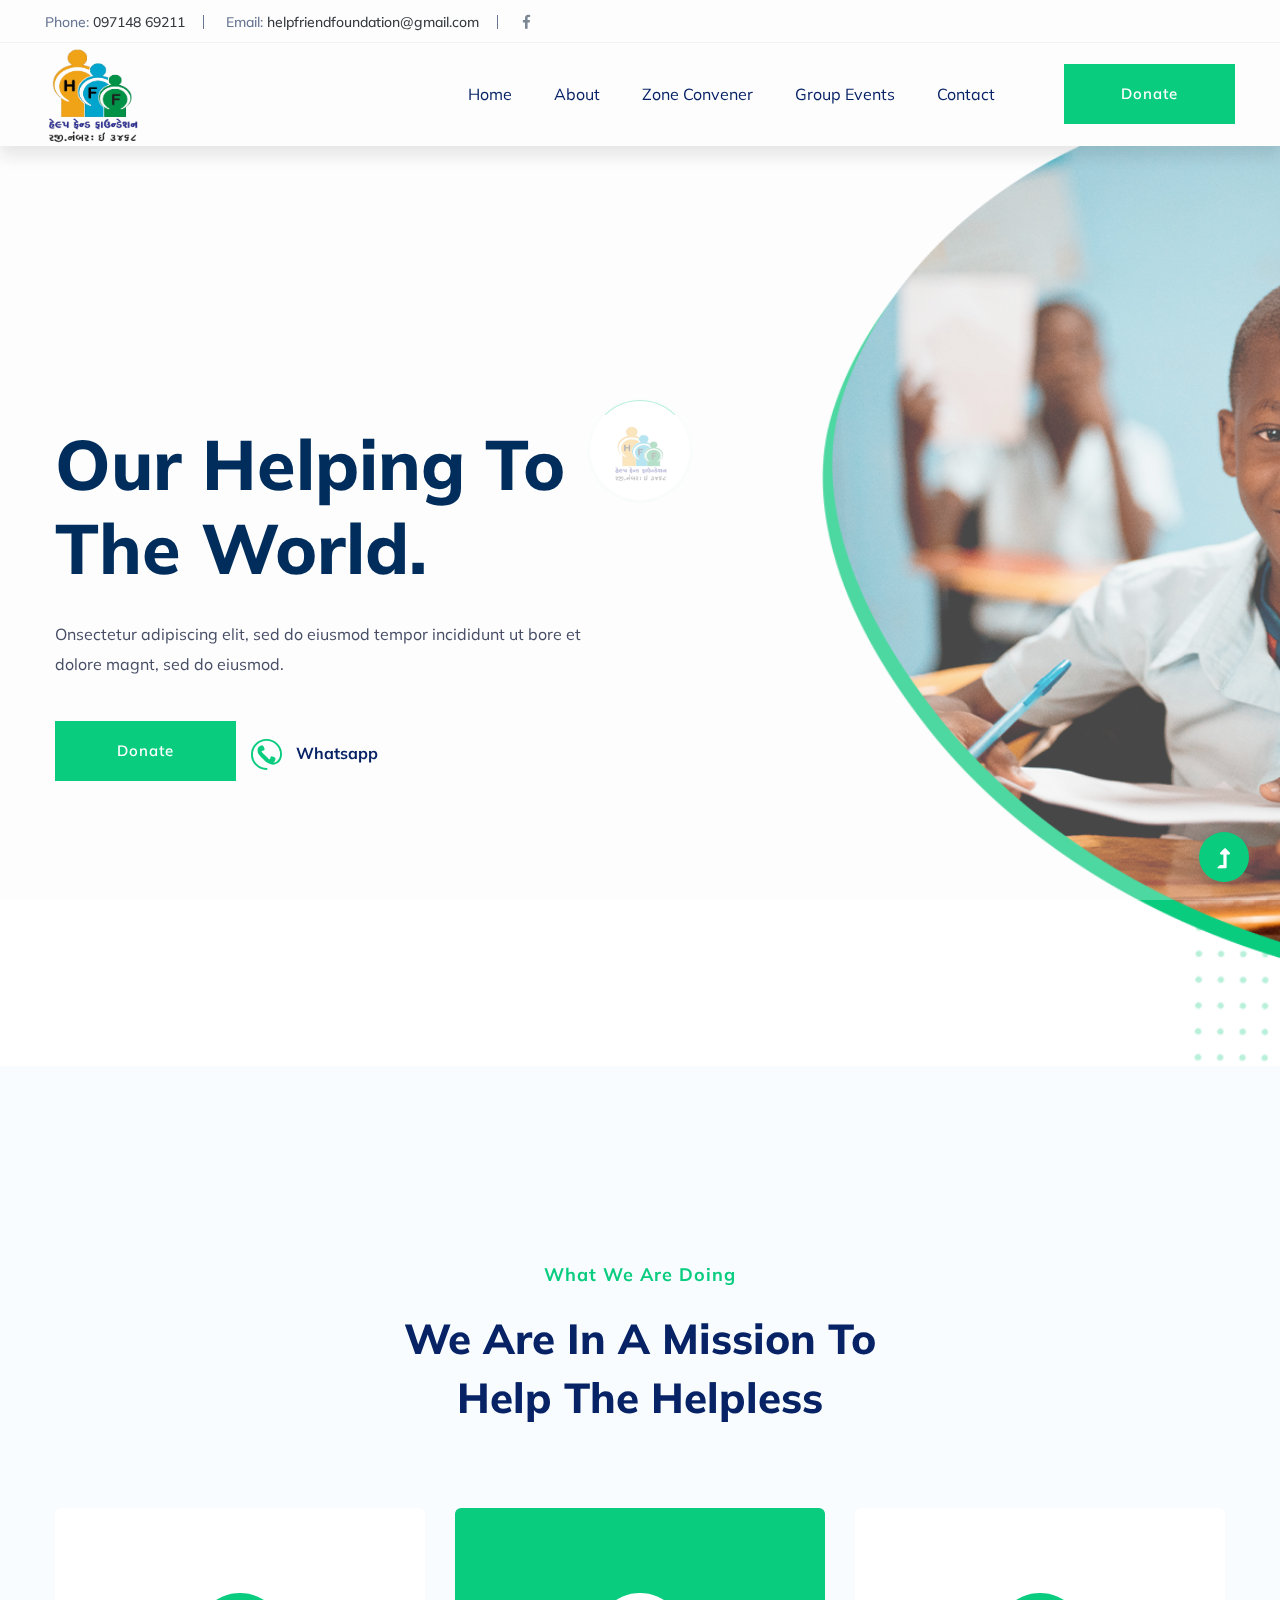
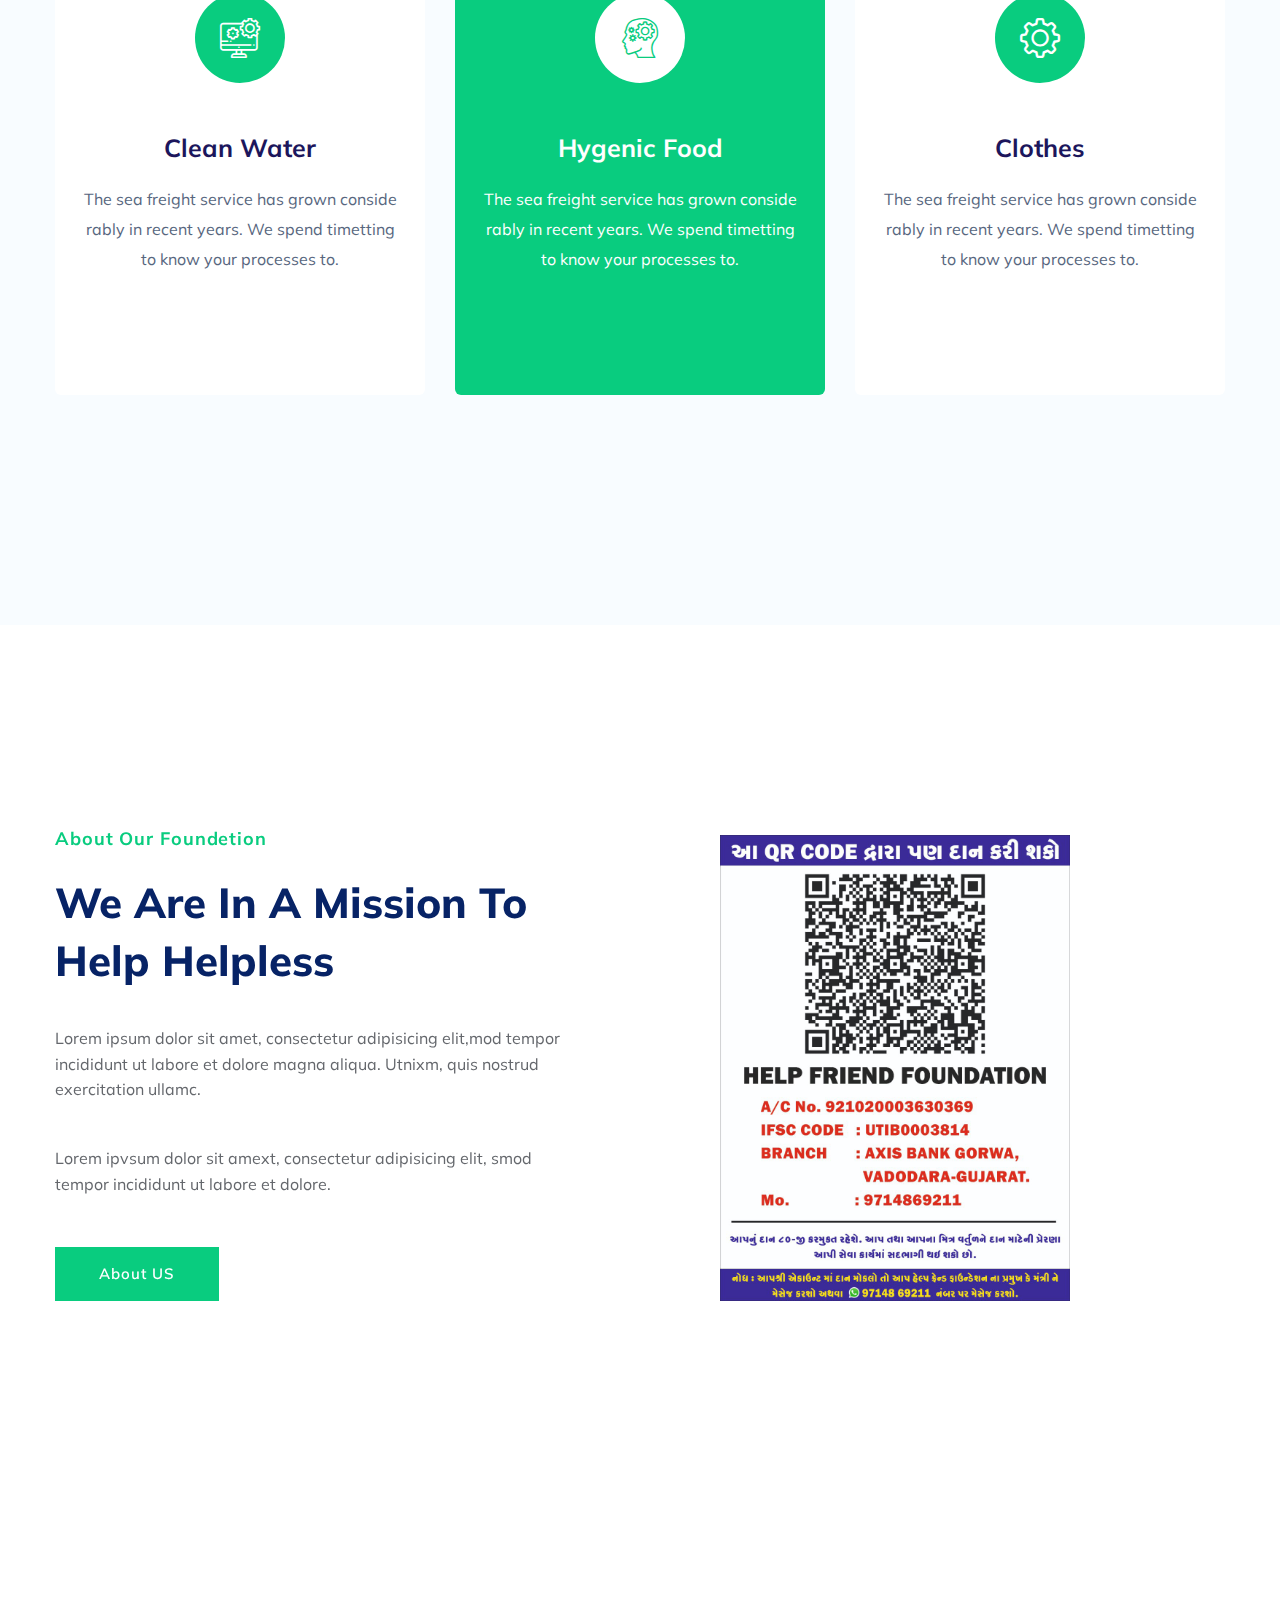
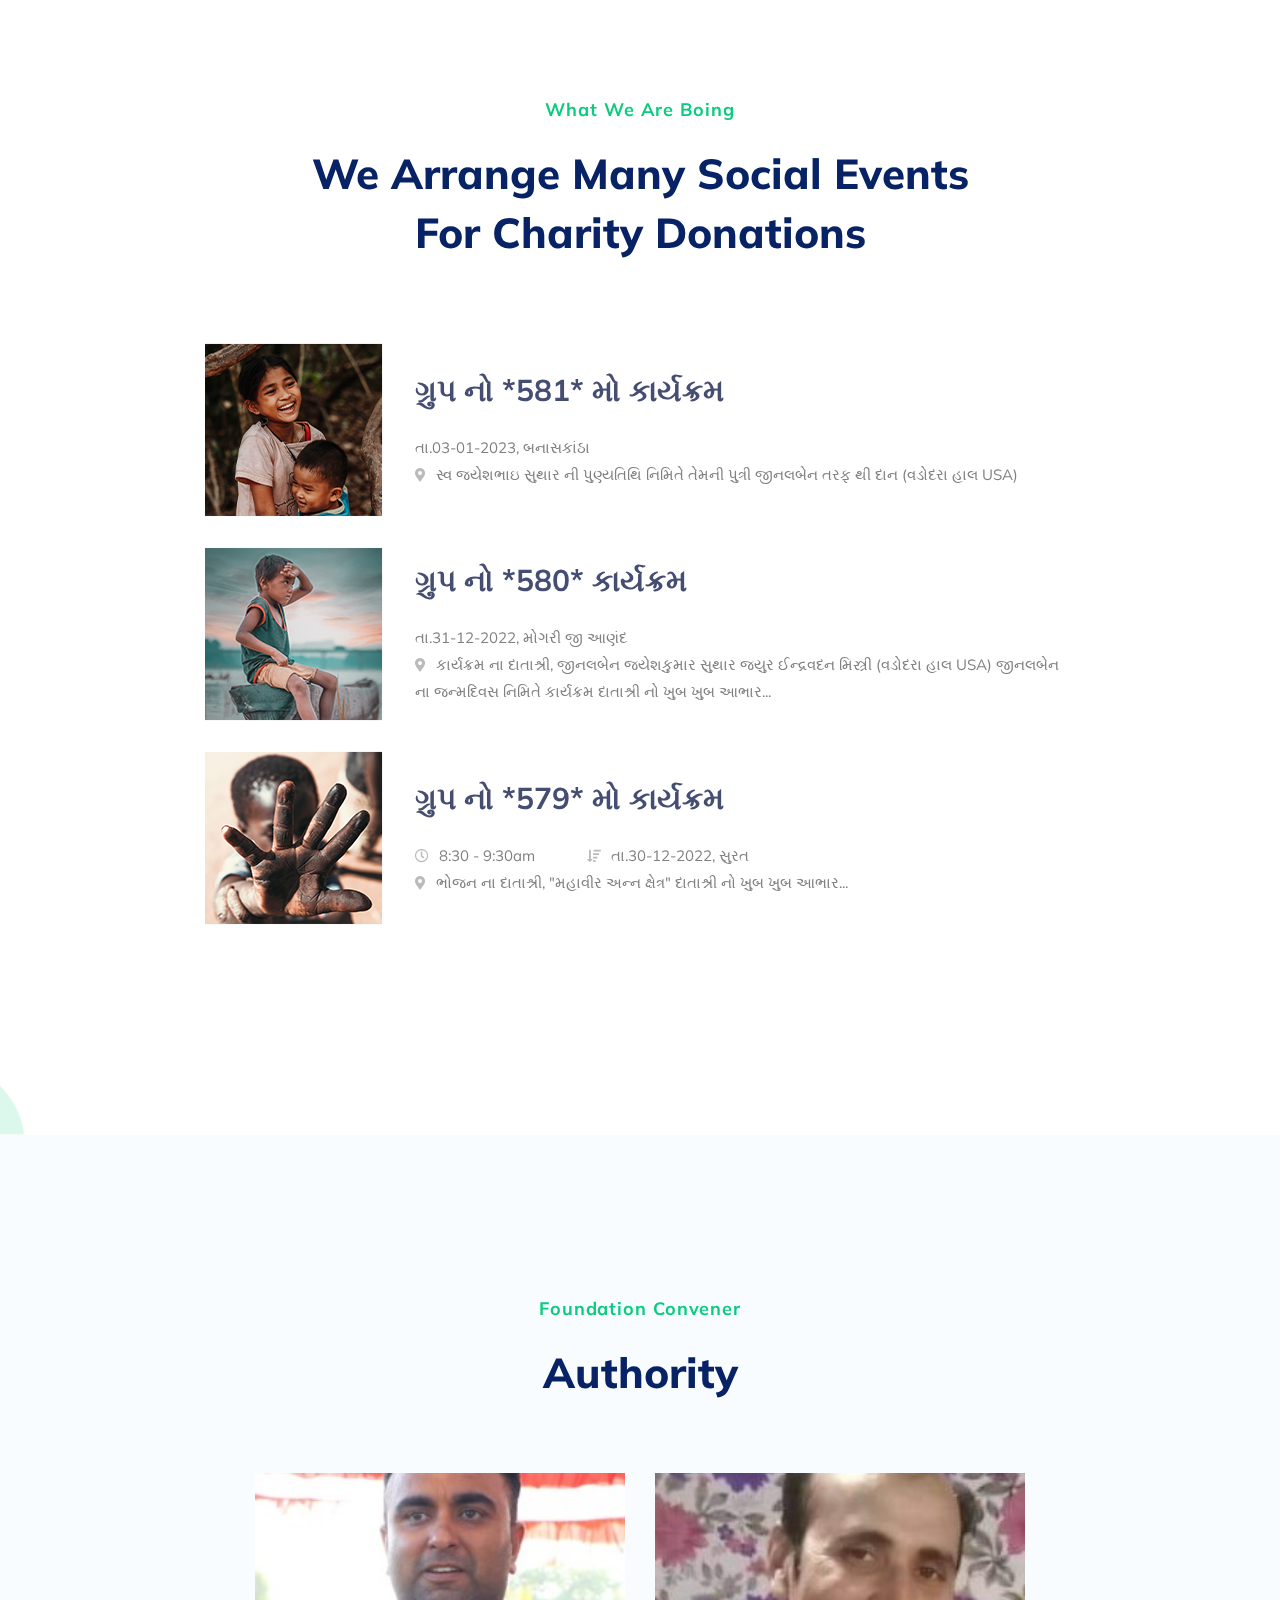
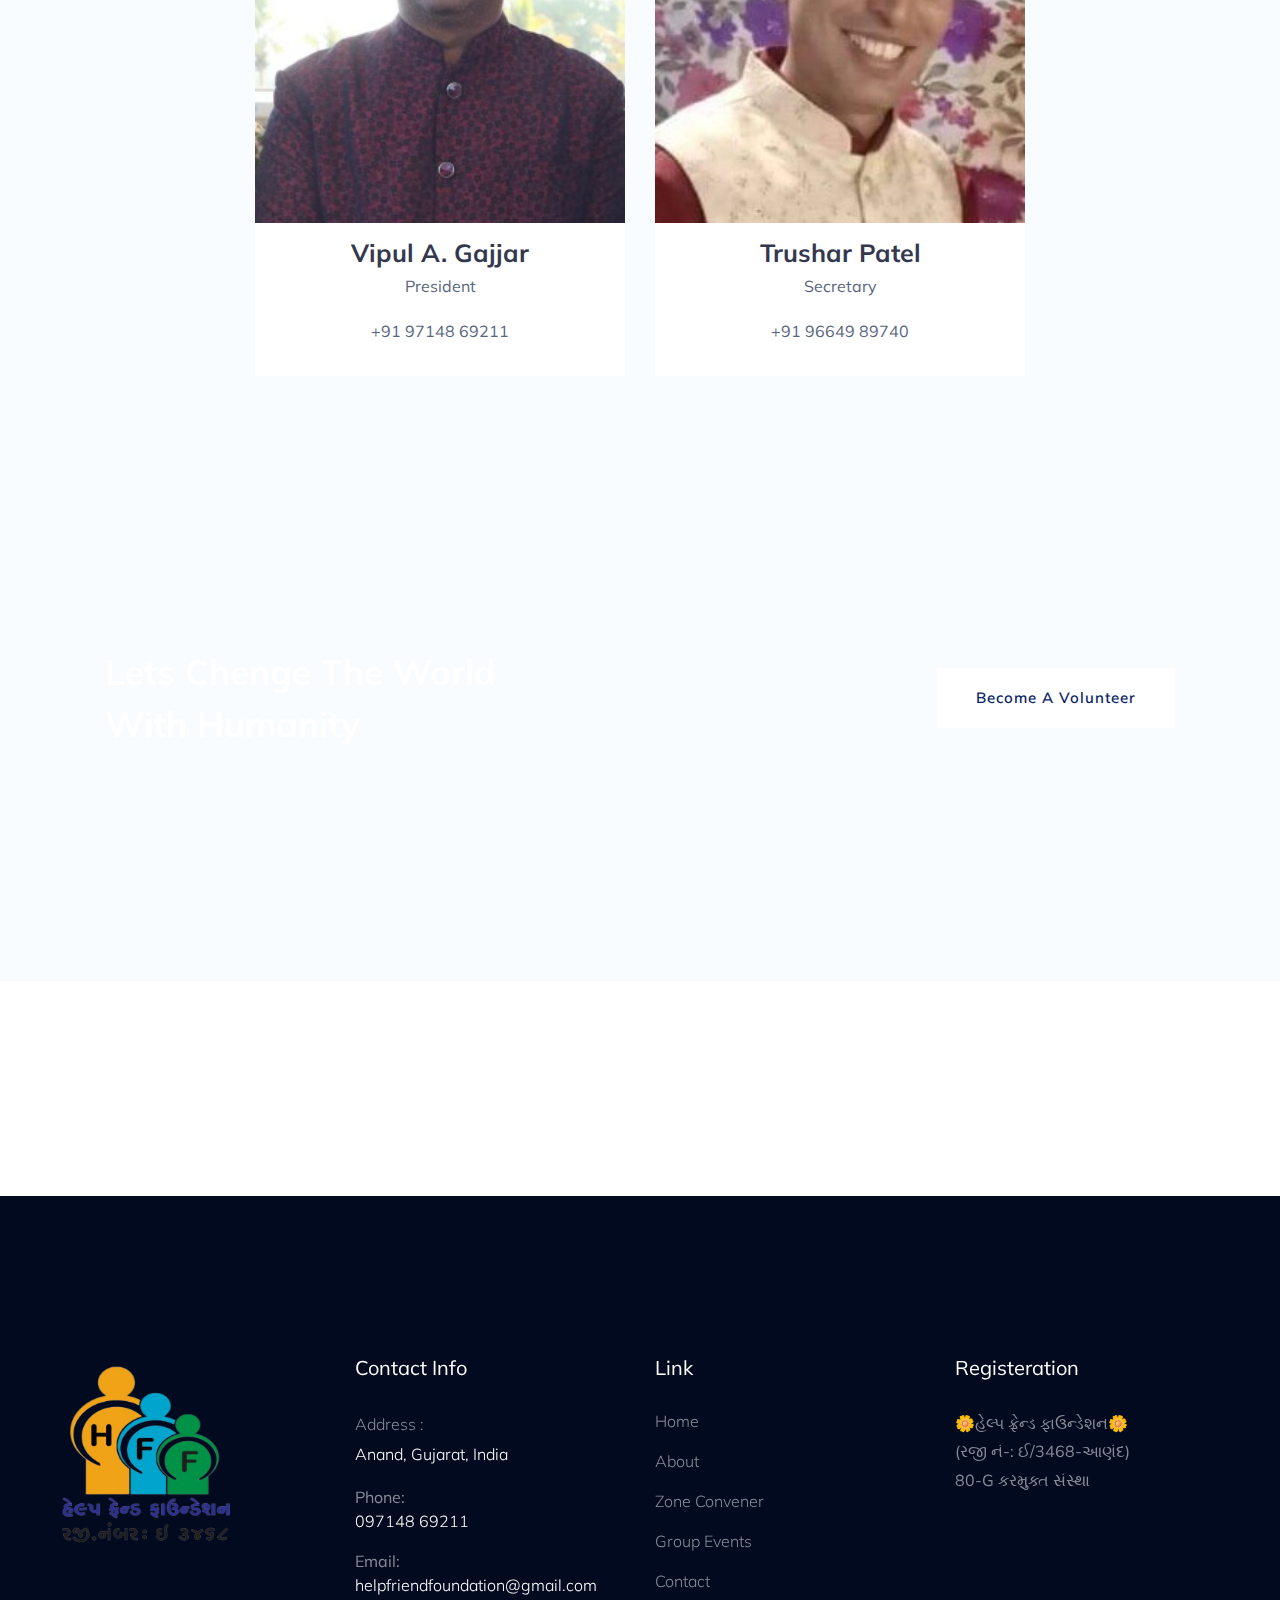
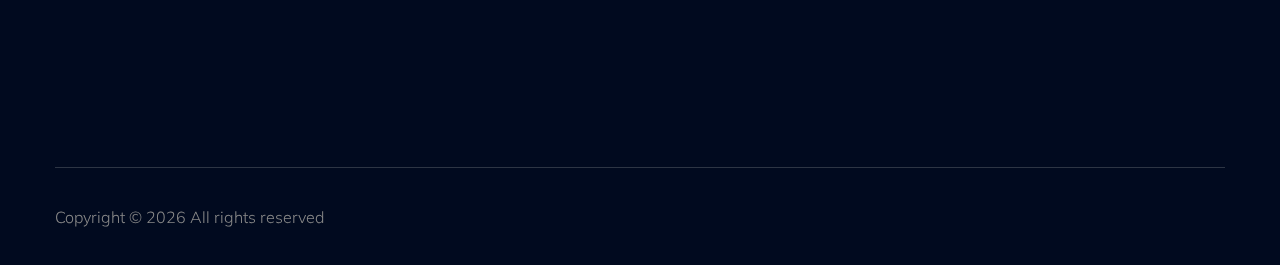
==== commit f45a34f0: "upload images" ====
--- a/index.html
+++ b/index.html
@@ -214,11 +214,11 @@
                         <!-- about-img -->
                         <div class="about-img ">
                             <div class="about-font-img d-none d-lg-block">
-                                <img src="assets/img/gallery/about2.png" alt="">
-                            </div>
-                            <div class="about-back-img ">
+                                <img src="assets/img/account.jpg" alt="" width="350px">
+                            </div>
+                            <!-- <div class="about-back-img ">
                                 <img src="assets/img/gallery/about1.png" alt="">
-                            </div>
+                            </div> -->
                         </div>
                     </div>
                 </div>
@@ -323,7 +323,7 @@
                     </div>
                 </div>
                 <div class="row justify-content-center">
-                    <div class="col-lg-3 col-md-6 col-sm-6">
+                    <div class="col-lg-4 col-md-6 col-sm-6">
                         <div class="single-team mb-30">
                             <div class="team-img">
                                 <img src="assets/img/gallery/vipulgajjar.jpg" alt="">
@@ -341,10 +341,10 @@
                             </div>
                         </div>
                     </div>
-                    <div class="col-lg-3 col-md-6 col-sm-6">
+                    <div class="col-lg-4 col-md-6 col-sm-6">
                         <div class="single-team mb-30">
                             <div class="team-img">
-                                <img src="assets/img/gallery/team2.png" alt="">
+                                <img src="assets/img/gallery/trushar.jpg" alt="">
                                 <!-- Blog Social -->
                                 <ul class="team-social">
                                     <li><a href="https://www.facebook.com/trushar.patel.98284"><i
--- a/assets/css/style.css
+++ b/assets/css/style.css
@@ -4062,11 +4062,14 @@
 /* line 6, C:/Users/HP/Desktop/jun-2020/277.Charity _Non-profit/assets/scss/_cases.scss */
 .our-cases-area .single-cases .cases-img img {
   width: 100%;
+  height: 300px;
   transform: scale(1.05);
   -webkit-transition: 0.4s;
   -moz-transition: 0.4s;
   -o-transition: 0.4s;
   transition: 0.4s;
+  object-fit: cover;
+  object-position: top;
 }
 
 /* line 12, C:/Users/HP/Desktop/jun-2020/277.Charity _Non-profit/assets/scss/_cases.scss */
@@ -4612,6 +4615,8 @@
 /* line 23, C:/Users/HP/Desktop/jun-2020/277.Charity _Non-profit/assets/scss/_team.scss */
 .team-area .single-team .team-img img {
   width: 100%;
+  height: 350px;
+  object-fit: cover;
   transform: scale(1);
   transition: all 0.6s ease-out 0s;
 }
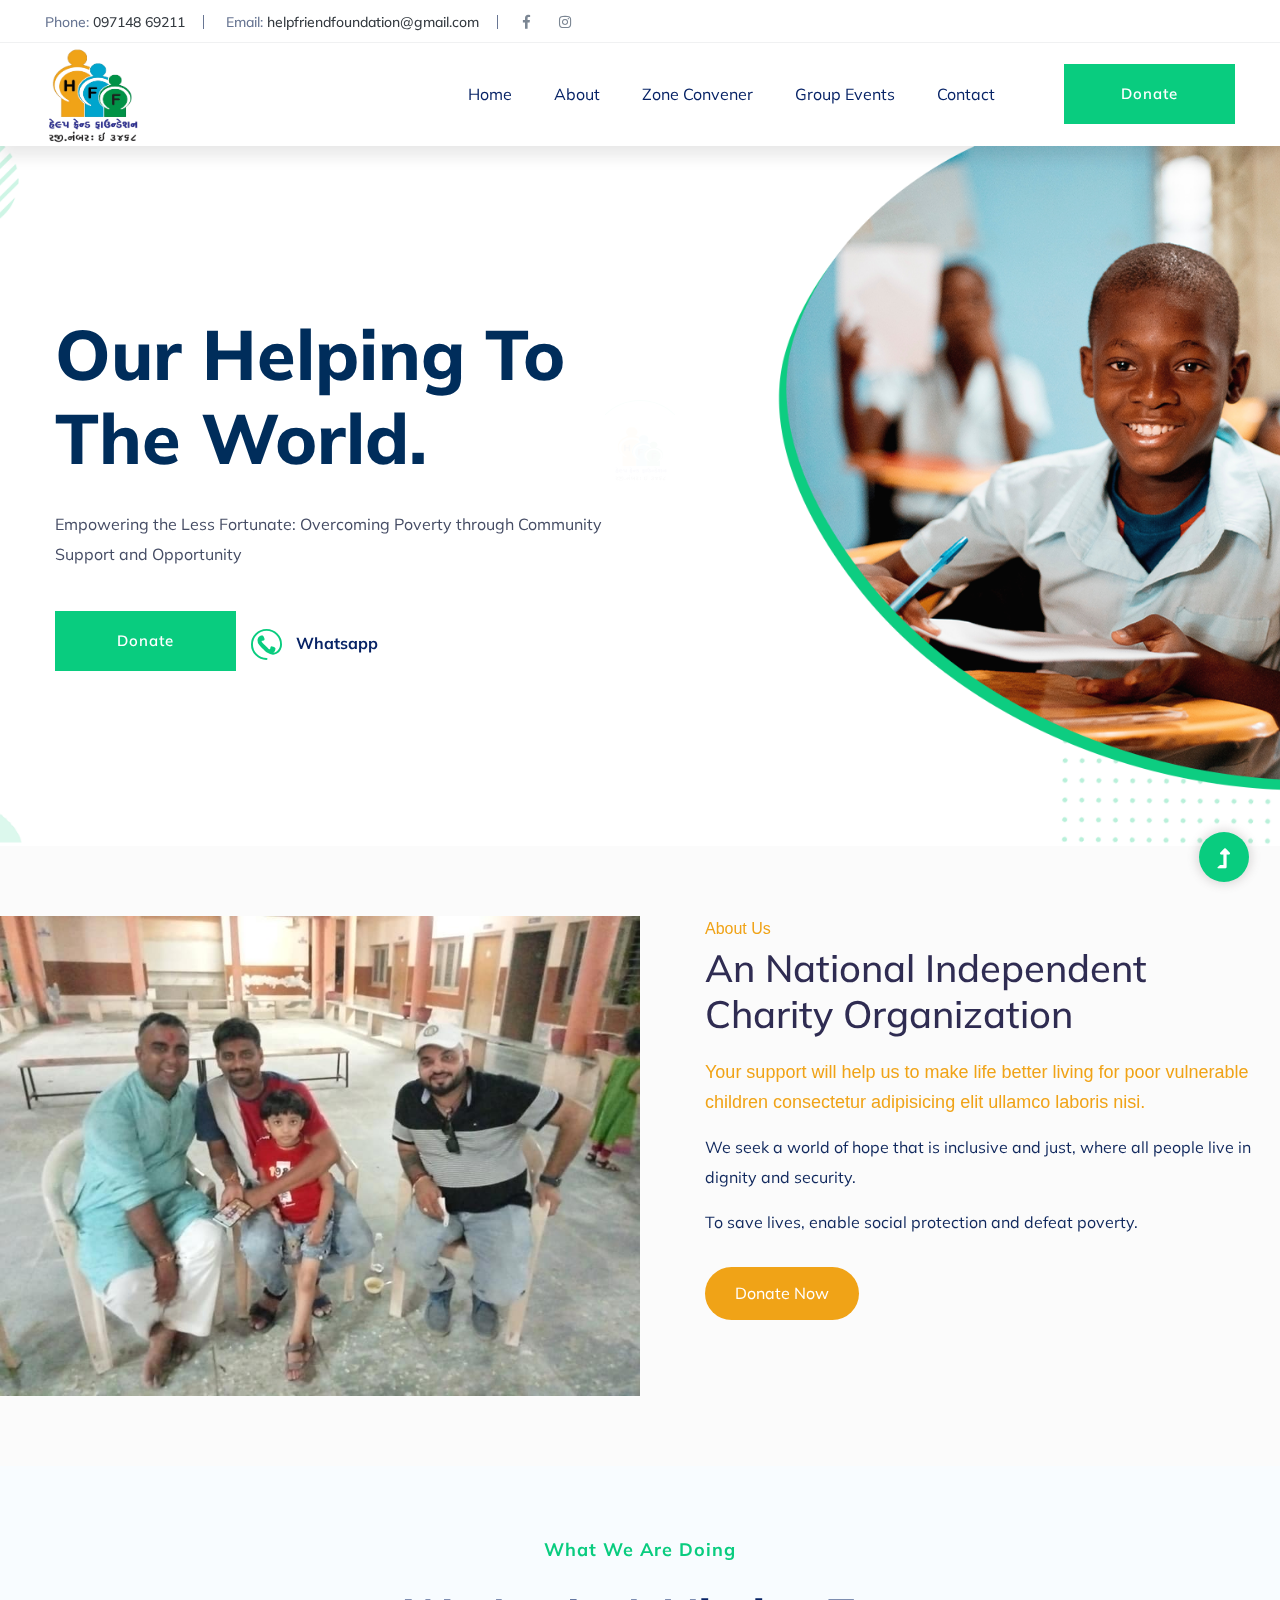
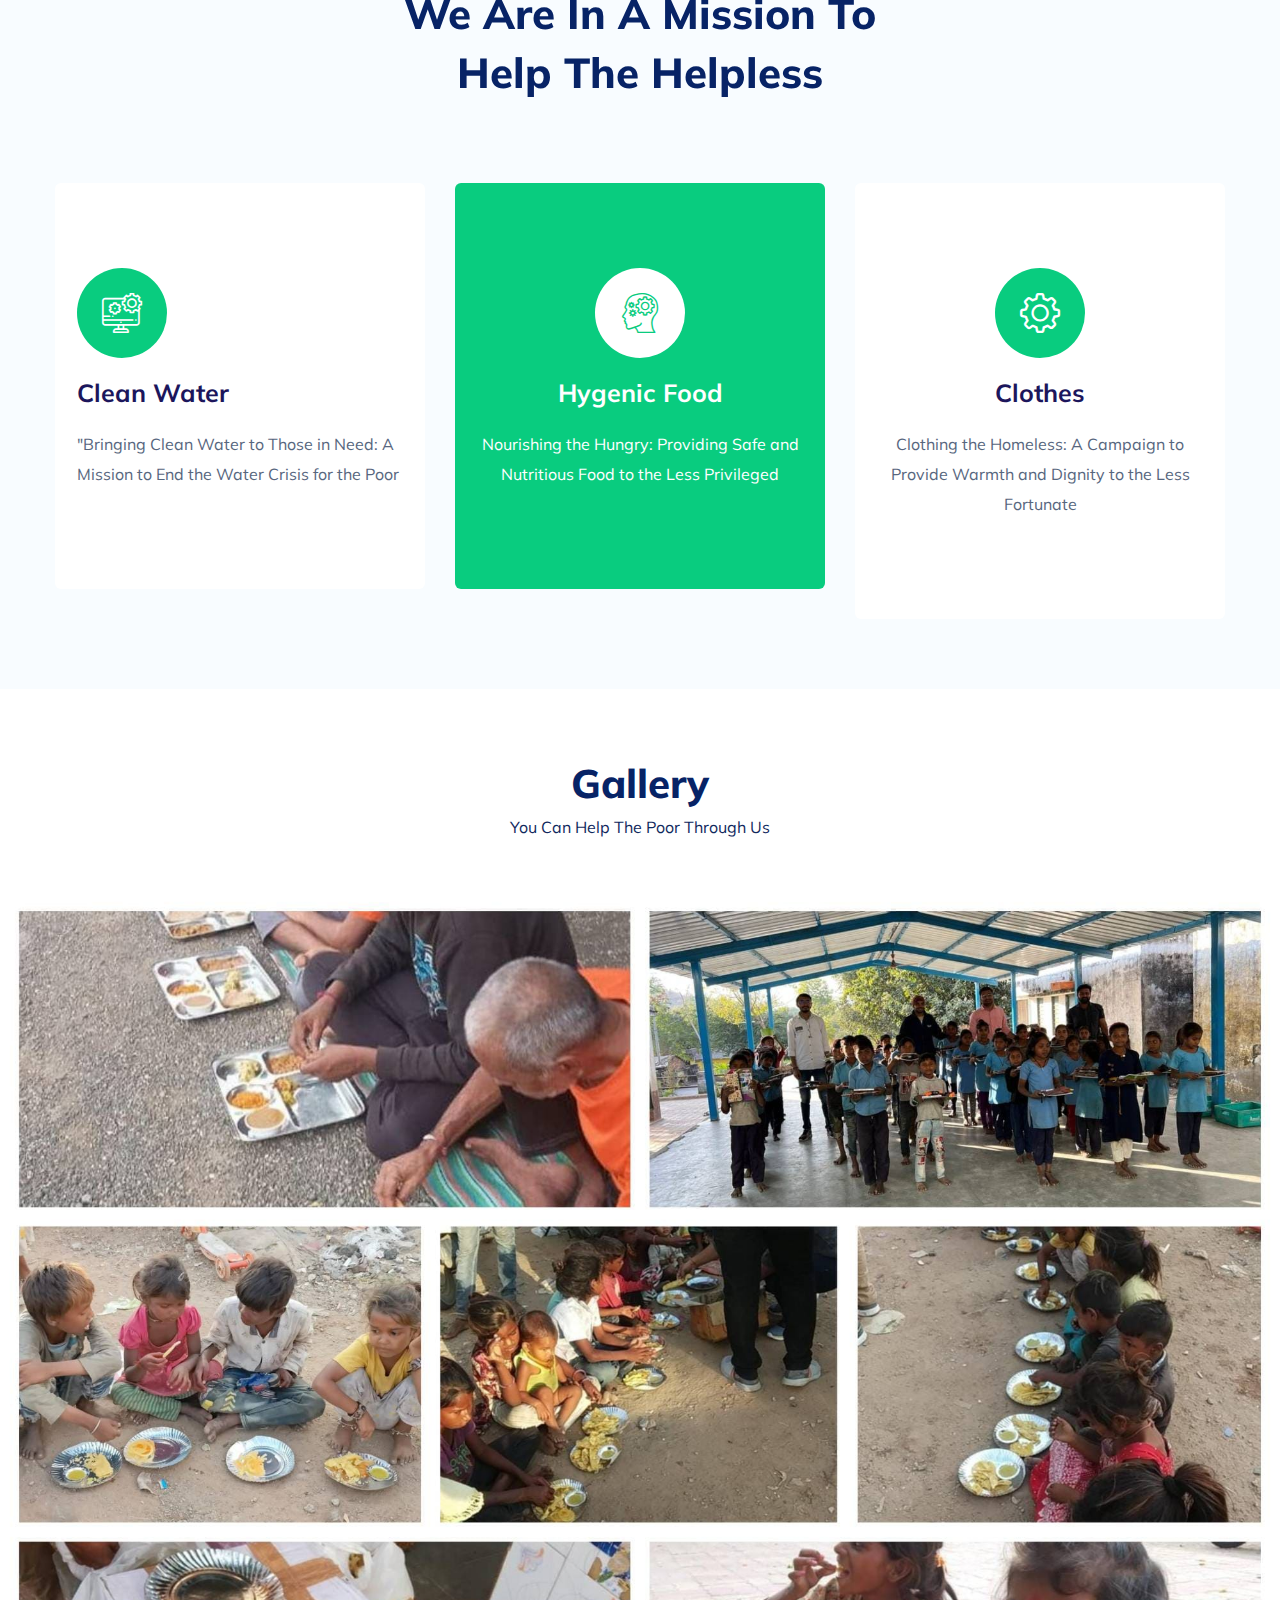
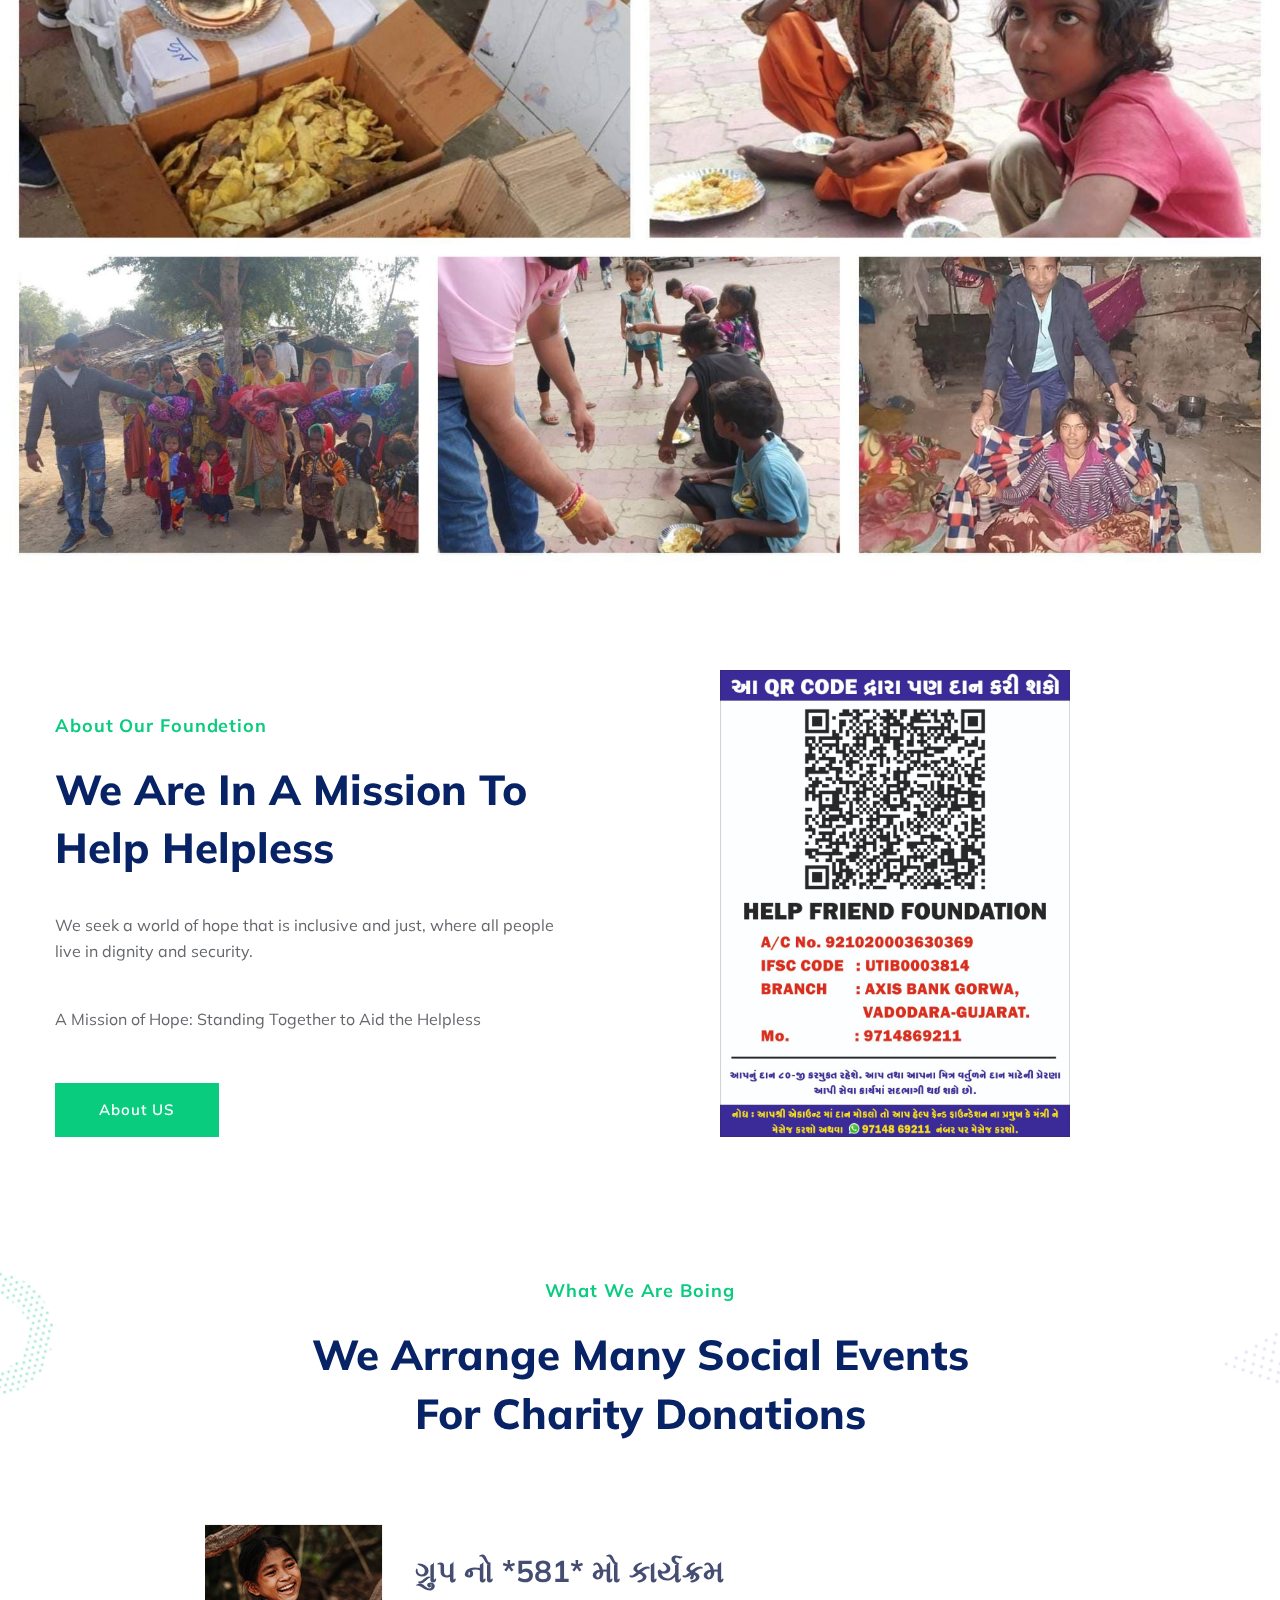
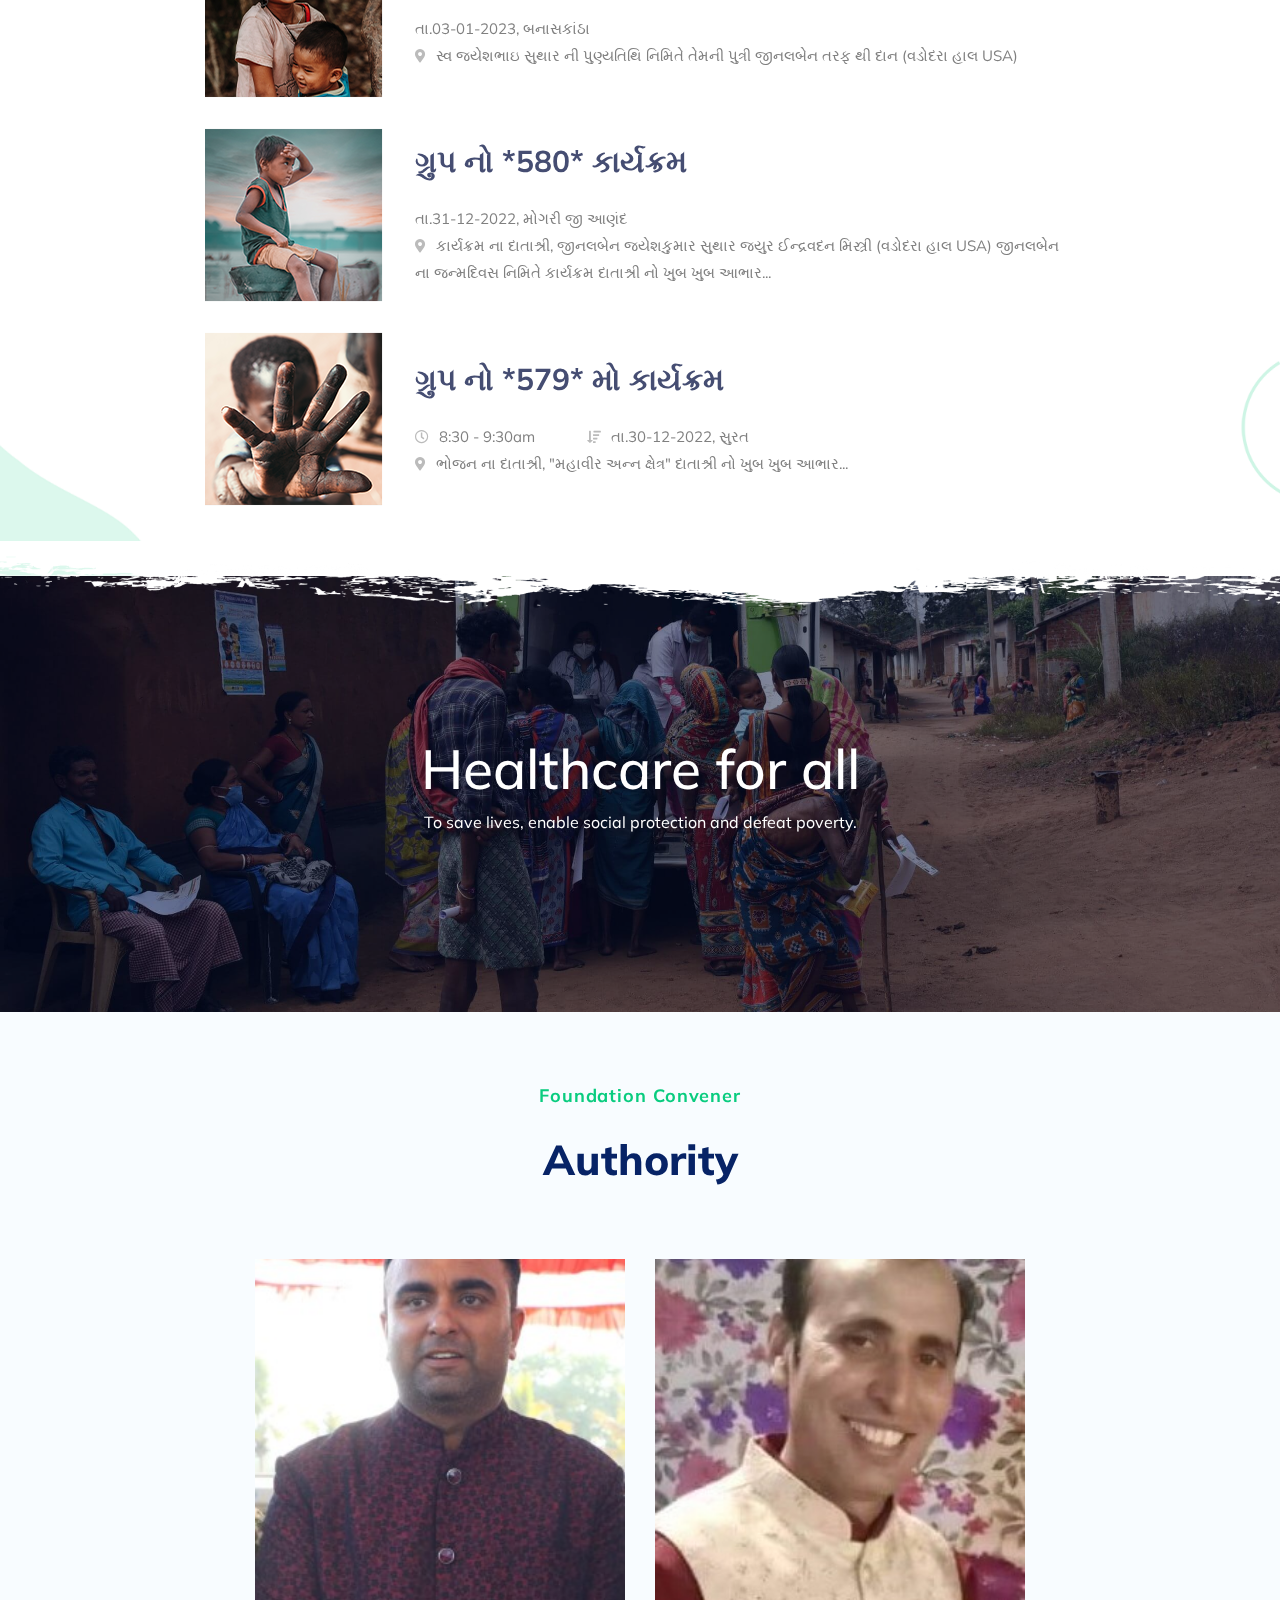
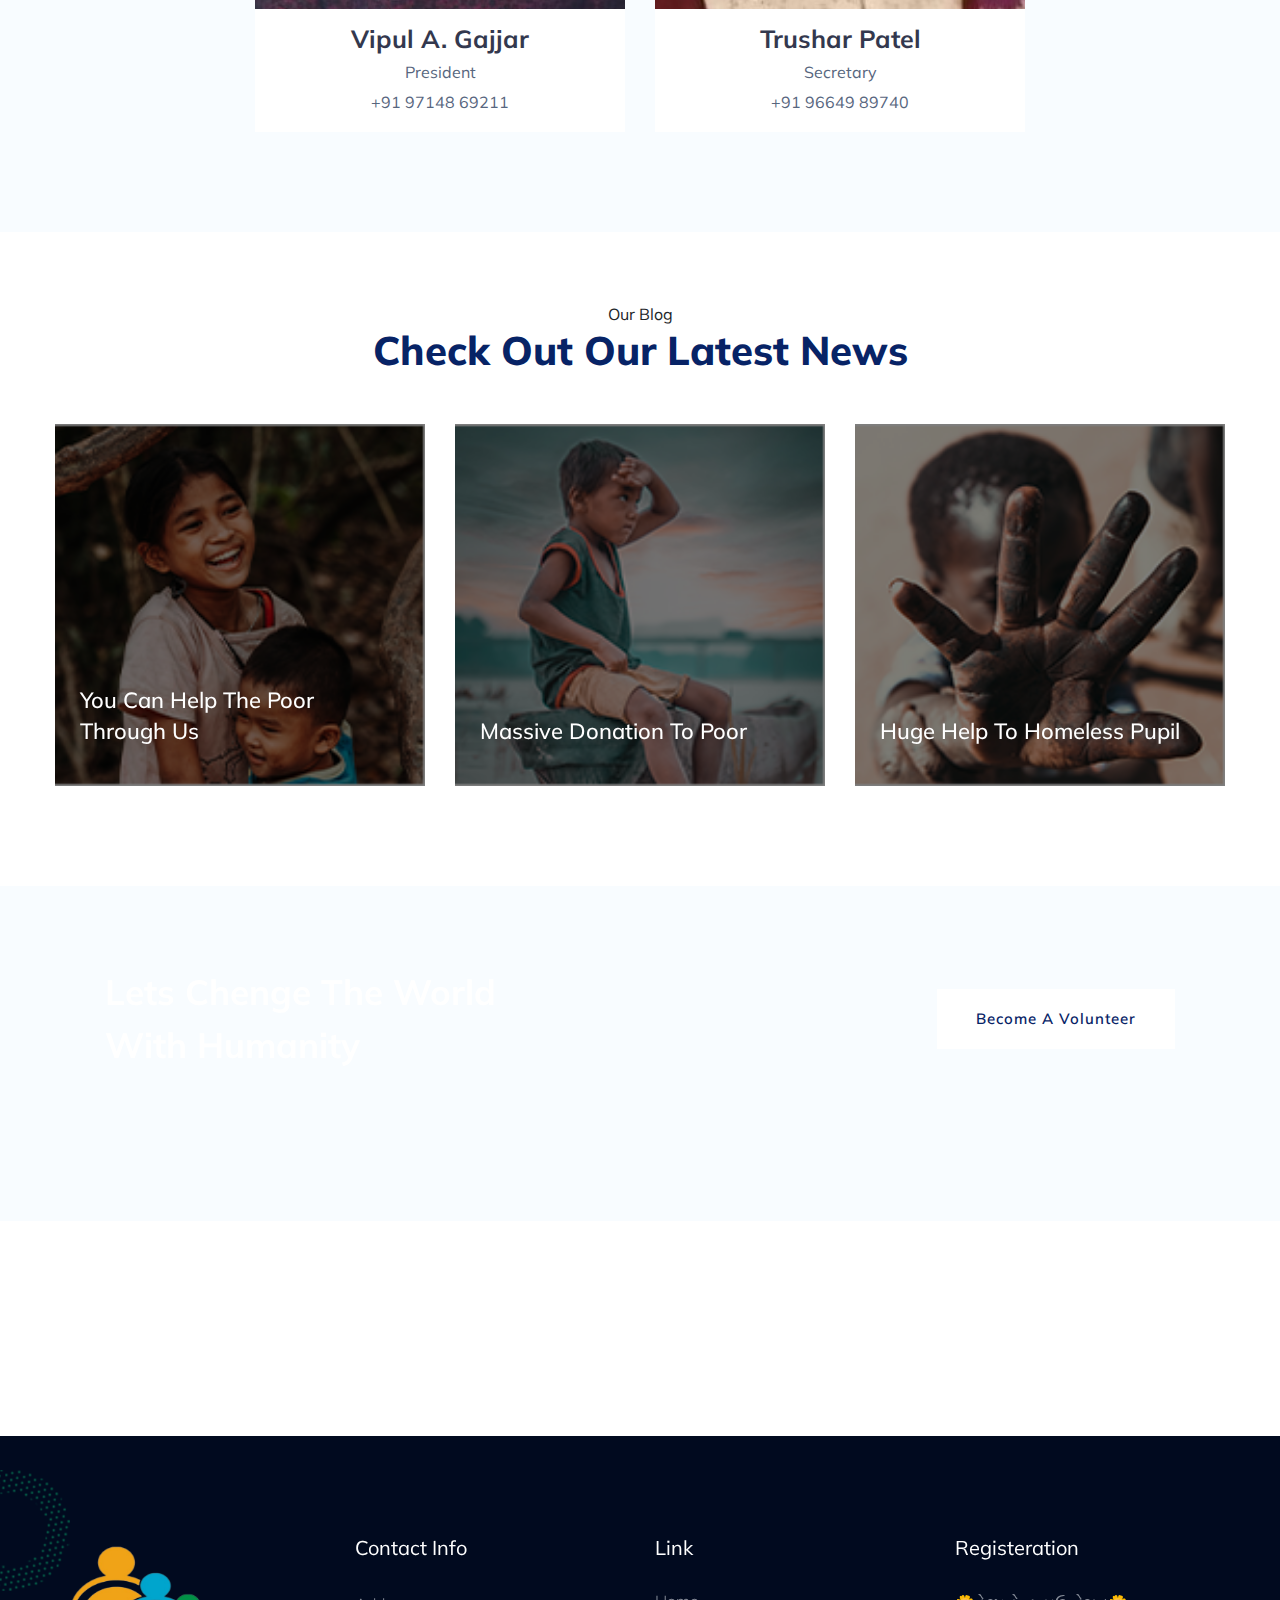
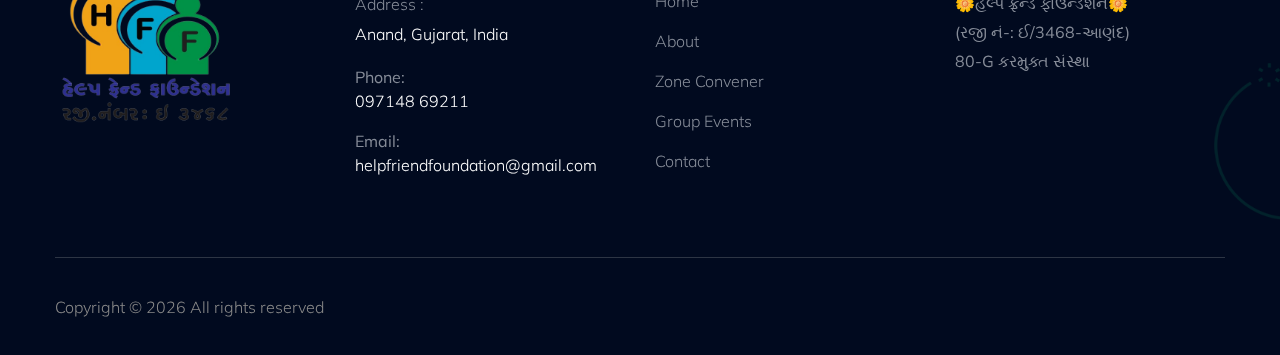
==== commit 21663620: "update home page and contact" ====
--- a/index.html
+++ b/index.html
@@ -60,6 +60,9 @@
                                         <ul>
                                             <li><a href="https://www.facebook.com/profile.php?id=100079966134541"><i
                                                         class="fab fa-facebook-f"></i></a></li>
+                                            <li><a
+                                                    href="https://www.instagram.com/helpfriendfoundation/?igshid=Yzg5MTU1MDY%3D"><i
+                                                        class="fab fa-instagram"></i></a></li>
                                         </ul>
                                     </div>
                                 </div>
@@ -119,8 +122,8 @@
                             <div class="col-xl-6 col-lg-6 col-md-8 col-sm-10">
                                 <div class="hero__caption">
                                     <h1 data-animation="fadeInUp" data-delay=".6s">Our Helping to<br> the world.</h1>
-                                    <P data-animation="fadeInUp" data-delay=".8s">Onsectetur adipiscing elit, sed do
-                                        eiusmod tempor incididunt ut bore et dolore magnt, sed do eiusmod.</P>
+                                    <P data-animation="fadeInUp" data-delay=".8s">Empowering the Less Fortunate:
+                                        Overcoming Poverty through Community Support and Opportunity</P>
                                     <!-- Hero-btn -->
                                     <div class="hero__btn">
                                         <a href="contact.html" class="btn hero-btn mb-10" data-animation="fadeInLeft"
@@ -139,6 +142,42 @@
             </div>
         </div>
         <!-- slider Area End-->
+        <section class="about-area  section-padding30">
+            <div class="container-fluid">
+                <div class="row">
+                    <div class="col-lg-6 p-0">
+                        <div class="about-image about-img-two">
+                            <img src="assets/img/gallery/vipl.jpg" alt="image" class="w-100">
+                        </div>
+                    </div>
+
+                    <div class="col-lg-6">
+                        <div class="about-item about-item-two">
+                            <span>
+                                <i class="flaticon-care-about-plants"></i>
+                                About us
+                            </span>
+                            <h3>An national independent Charity organization</h3>
+                            <p class="main-color">
+                                Your support will help us to make life better living for poor vulnerable children
+                                consectetur
+                                adipisicing elit ullamco laboris nisi.
+                            </p>
+                            <p>We seek a world of hope that is inclusive and just, where all people live in dignity and
+                                security.</p>
+                            <p>To save lives, enable social protection and defeat poverty.</p>
+
+                            <div class="about-btn">
+                                <a href="#" class="default-btn">
+                                    Donate Now
+                                    <span></span>
+                                </a>
+                            </div>
+                        </div>
+                    </div>
+                </div>
+            </div>
+        </section>
         <!--? Services Area Start -->
         <div class="service-area section-padding30">
             <div class="container">
@@ -153,38 +192,37 @@
                 </div>
                 <div class="row">
                     <div class="col-lg-4 col-md-6 col-sm-6">
-                        <div class="single-cat text-center mb-50">
+                        <div class="single-cat text-cente mb-3 mb-md-0 ">
                             <div class="cat-icon">
                                 <span class="flaticon-null-1"></span>
                             </div>
                             <div class="cat-cap">
                                 <h5><a href="javascript:void(0)">Clean Water</a></h5>
-                                <p>The sea freight service has grown conside rably in recent years. We spend timetting
-                                    to know your processes to.</p>
+                                <p>"Bringing Clean Water to Those in Need: A Mission to End the Water Crisis for the
+                                    Poor</p>
                             </div>
                         </div>
                     </div>
                     <div class="col-lg-4 col-md-6 col-sm-6">
-                        <div class="single-cat active text-center mb-50">
+                        <div class="single-cat active text-center mb-3 mb-md-0">
                             <div class="cat-icon">
                                 <span class="flaticon-think"></span>
                             </div>
                             <div class="cat-cap">
                                 <h5><a href="javascript:void(0)">Hygenic Food</a></h5>
-                                <p>The sea freight service has grown conside rably in recent years. We spend timetting
-                                    to know your processes to.</p>
+                                <p>Nourishing the Hungry: Providing Safe and Nutritious Food to the Less Privileged</p>
                             </div>
                         </div>
                     </div>
                     <div class="col-lg-4 col-md-6 col-sm-6">
-                        <div class="single-cat text-center mb-50">
+                        <div class="single-cat text-center mb-3 mb-md-0">
                             <div class="cat-icon">
                                 <span class="flaticon-gear"></span>
                             </div>
                             <div class="cat-cap">
                                 <h5><a href="javascript:void(0)">Clothes</a></h5>
-                                <p>The sea freight service has grown conside rably in recent years. We spend timetting
-                                    to know your processes to.</p>
+                                <p>Clothing the Homeless: A Campaign to Provide Warmth and Dignity to the Less Fortunate
+                                </p>
                             </div>
                         </div>
                     </div>
@@ -192,8 +230,23 @@
             </div>
         </div>
         <!-- Services Area End -->
+
+        <div class="gallery-area section-padding30">
+            <div class="section-title">
+                <h2>Gallery</h2>
+                <p>You Can Help The Poor Through Us</p>
+            </div>
+
+            <div class="container-fluid">
+                <div class="row">
+                    <img src="assets/img/gallery/collage.jpg" loading="lazy" class="img-fluid w-100 img-rsponsive"
+                        alt="image">
+                </div>
+            </div>
+        </div>
+
         <!--? About Law Start-->
-        <section class="about-low-area section-padding2">
+        <section class="about-low-area section-padding30">
             <div class="container">
                 <div class="row">
                     <div class="col-lg-6 col-md-10">
@@ -203,10 +256,9 @@
                                 <span>About our foundetion</span>
                                 <h2>We Are In A Mission To Help Helpless</h2>
                             </div>
-                            <p>Lorem ipsum dolor sit amet, consectetur adipisicing elit,mod tempor incididunt ut labore
-                                et dolore magna aliqua. Utnixm, quis nostrud exercitation ullamc.</p>
-                            <p>Lorem ipvsum dolor sit amext, consectetur adipisicing elit, smod tempor incididunt ut
-                                labore et dolore.</p>
+                            <p>We seek a world of hope that is inclusive and just, where all people live in dignity and
+                                security.</p>
+                            <p>A Mission of Hope: Standing Together to Aid the Helpless</p>
                         </div>
                         <a href="about.html" class="btn">About US</a>
                     </div>
@@ -287,7 +339,7 @@
                     </div>
                     <div class="col-lg-9 col-md-12">
                         <!-- single-job-content -->
-                        <div class="single-job-items mb-30">
+                        <div class="single-job-items">
                             <div class="job-items flex-lg-nowrap">
                                 <div class="company-img">
                                     <a href="#"><img src="assets/img/gallery/socialEvents3.png" alt=""></a>
@@ -310,8 +362,15 @@
             </div>
         </section>
         <!-- Featured_job_end -->
+
+        <section class="healthcare">
+            <img src="assets/img/gallery/white-shape.png" alt="" class="shape" />
+            <h3>Healthcare for all</h3>
+            <p>To save lives, enable social protection and defeat poverty.</p>
+        </section>
+
         <!--? Team Ara Start -->
-        <div class="team-area pt-160 pb-160">
+        <div class="team-area section-padding30">
             <div class="container">
                 <div class="row justify-content-center">
                     <div class="col-xl-6 col-lg-7 col-md-10 col-sm-10">
@@ -324,7 +383,7 @@
                 </div>
                 <div class="row justify-content-center">
                     <div class="col-lg-4 col-md-6 col-sm-6">
-                        <div class="single-team mb-30">
+                        <div class="single-team mb-3 mb-md-0">
                             <div class="team-img">
                                 <img src="assets/img/gallery/vipulgajjar.jpg" alt="">
                                 <!-- Blog Social -->
@@ -362,6 +421,58 @@
             </div>
         </div>
         <!-- Team Ara End -->
+
+        <section class="blog-section section-padding30">
+            <div class="container">
+                <div class="section-title">
+                    <span>
+                        <i class="flaticon-book"></i>
+                        Our Blog
+                    </span>
+                    <h2>Check Out Our Latest News</h2>
+                </div>
+
+                <div class="row">
+                    <div class="col-lg-4 col-md-6">
+                        <div class="blog-item">
+                            <div class="image">
+                                <img src="assets/img/gallery/socialEvents1.png" class="w-100" alt="image">
+                            </div>
+
+                            <div class="content">
+                                <h3>You Can Help The Poor Through Us</h3>
+                            </div>
+                        </div>
+                    </div>
+
+                    <div class="col-lg-4 col-md-6">
+                        <div class="blog-item">
+                            <div class="image">
+                                <img src="assets/img/gallery/socialEvents2.png" class="w-100" alt="image">
+                            </div>
+
+                            <div class="content">
+                                <h3>Massive Donation To Poor</h3>
+                            </div>
+                        </div>
+                    </div>
+
+                    <div class="col-lg-4 col-md-6 offset-md-3 offset-lg-0">
+                        <div class="blog-item">
+                            <div class="image">
+                                <img src="assets/img/gallery/socialEvents3.png" class="w-100" alt="image">
+                            </div>
+
+                            <div class="content">
+                                <h3>Huge Help To Homeless Pupil</h3>
+                            </div>
+                        </div>
+                    </div>
+                </div>
+            </div>
+        </section>
+
+
         <!-- Want To work -->
         <section class="wantToWork-area ">
             <div class="container">
--- a/assets/css/style.css
+++ b/assets/css/style.css
@@ -28,65 +28,53 @@
 /*--------------- ---- Responsive --------------------------*/
 /*-------------   Color Variable  --------------*/
 @import url("https://fonts.googleapis.com/css2?family=Muli:wght@300;400;500;600;700;800;900&display=swap");
-/* line 33, C:/Users/HP/Desktop/jun-2020/277.Charity _Non-profit/assets/scss/_color.scss */
 .white-bg {
   background: #ffffff;
 }
 
-/* line 36, C:/Users/HP/Desktop/jun-2020/277.Charity _Non-profit/assets/scss/_color.scss */
 .gray-bg {
   background: #f5f5f5;
 }
 
 /*-------------Color include--------------*/
 /*-- Background color---*/
-/* line 60, C:/Users/HP/Desktop/jun-2020/277.Charity _Non-profit/assets/scss/_color.scss */
 .gray-bg {
   background: #f7f7fd;
 }
 
-/* line 63, C:/Users/HP/Desktop/jun-2020/277.Charity _Non-profit/assets/scss/_color.scss */
 .white-bg {
   background: #ffffff;
 }
 
-/* line 66, C:/Users/HP/Desktop/jun-2020/277.Charity _Non-profit/assets/scss/_color.scss */
 .black-bg {
   background: #16161a;
 }
 
-/* line 69, C:/Users/HP/Desktop/jun-2020/277.Charity _Non-profit/assets/scss/_color.scss */
 .theme-bg {
   background: #09cc7f;
 }
 
-/* line 72, C:/Users/HP/Desktop/jun-2020/277.Charity _Non-profit/assets/scss/_color.scss */
 .brand-bg {
   background: #f1f4fa;
 }
 
-/* line 75, C:/Users/HP/Desktop/jun-2020/277.Charity _Non-profit/assets/scss/_color.scss */
 .testimonial-bg {
   background: #f9fafc;
 }
 
 /*--- color------*/
-/* line 81, C:/Users/HP/Desktop/jun-2020/277.Charity _Non-profit/assets/scss/_color.scss */
 .white-color {
   color: #ffffff;
 }
 
-/* line 84, C:/Users/HP/Desktop/jun-2020/277.Charity _Non-profit/assets/scss/_color.scss */
 .black-color {
   color: #16161a;
 }
 
-/* line 87, C:/Users/HP/Desktop/jun-2020/277.Charity _Non-profit/assets/scss/_color.scss */
 .theme-color {
   color: #09cc7f;
 }
 
-/* line 50, C:/Users/HP/Desktop/jun-2020/277.Charity _Non-profit/assets/scss/_variables.scss */
 .boxed-btn {
   background: #fff;
   color: #09cc7f !important;
@@ -104,35 +92,30 @@
   cursor: pointer;
 }
 
-/* line 67, C:/Users/HP/Desktop/jun-2020/277.Charity _Non-profit/assets/scss/_variables.scss */
 .boxed-btn:hover {
   background: #09cc7f;
   color: #fff !important;
   border: 1px solid #09cc7f;
 }
 
-/* line 72, C:/Users/HP/Desktop/jun-2020/277.Charity _Non-profit/assets/scss/_variables.scss */
 .boxed-btn:focus {
   outline: none;
 }
 
-/* line 75, C:/Users/HP/Desktop/jun-2020/277.Charity _Non-profit/assets/scss/_variables.scss */
 .boxed-btn.large-width {
   width: 220px;
 }
 
 /*--
     - Overlay
-------------------------------------------*/
-/* line 4, C:/Users/HP/Desktop/jun-2020/277.Charity _Non-profit/assets/scss/_overlay.scss */
+------------------------------------------*
+*/
 [data-overlay] {
   position: relative;
   background-size: cover;
   background-repeat: no-repeat;
   background-position: center center;
 }
-
-/* line 9, C:/Users/HP/Desktop/jun-2020/277.Charity _Non-profit/assets/scss/_overlay.scss */
 [data-overlay]::before {
   position: absolute;
   left: 0;
@@ -143,53 +126,43 @@
 }
 
 /*-- Overlay Opacity --*/
-/* line 22, C:/Users/HP/Desktop/jun-2020/277.Charity _Non-profit/assets/scss/_overlay.scss */
 [data-opacity="1"]::before {
   opacity: 0.1;
 }
 
-/* line 27, C:/Users/HP/Desktop/jun-2020/277.Charity _Non-profit/assets/scss/_overlay.scss */
 [data-opacity="2"]::before {
   opacity: 0.2;
 }
 
-/* line 32, C:/Users/HP/Desktop/jun-2020/277.Charity _Non-profit/assets/scss/_overlay.scss */
 [data-opacity="3"]::before {
   opacity: 0.3;
 }
 
-/* line 37, C:/Users/HP/Desktop/jun-2020/277.Charity _Non-profit/assets/scss/_overlay.scss */
 [data-opacity="4"]::before {
   opacity: 0.4;
 }
 
-/* line 42, C:/Users/HP/Desktop/jun-2020/277.Charity _Non-profit/assets/scss/_overlay.scss */
 [data-opacity="5"]::before {
   opacity: 0.5;
 }
 
-/* line 47, C:/Users/HP/Desktop/jun-2020/277.Charity _Non-profit/assets/scss/_overlay.scss */
 [data-opacity="6"]::before {
   opacity: 0.6;
 }
 
-/* line 52, C:/Users/HP/Desktop/jun-2020/277.Charity _Non-profit/assets/scss/_overlay.scss */
 [data-opacity="7"]::before {
   opacity: 0.7;
 }
 
-/* line 57, C:/Users/HP/Desktop/jun-2020/277.Charity _Non-profit/assets/scss/_overlay.scss */
 [data-opacity="8"]::before {
   opacity: 0.8;
 }
 
-/* line 62, C:/Users/HP/Desktop/jun-2020/277.Charity _Non-profit/assets/scss/_overlay.scss */
 [data-opacity="9"]::before {
   opacity: 0.9;
 }
 
-/* 1. Theme default css */
-/* line 4, C:/Users/HP/Desktop/jun-2020/277.Charity _Non-profit/assets/scss/_common.scss */
+/* 1. Theme default css **/
 body {
   font-family: "Muli", sans-serif;
   font-weight: normal;
@@ -197,7 +170,6 @@
   font-size: 16px;
 }
 
-/* line 10, C:/Users/HP/Desktop/jun-2020/277.Charity _Non-profit/assets/scss/_common.scss */
 h1,
 h2,
 h3,
@@ -212,7 +184,6 @@
   text-transform: normal;
 }
 
-/* line 24, C:/Users/HP/Desktop/jun-2020/277.Charity _Non-profit/assets/scss/_common.scss */
 p {
   font-family: "Muli", sans-serif;
   color: #10285d;
@@ -222,22 +193,18 @@
   font-weight: normal;
 }
 
-/* line 35, C:/Users/HP/Desktop/jun-2020/277.Charity _Non-profit/assets/scss/_common.scss */
 .bg-img-1 {
   background-image: url(../img/slider/slider-img-1.jpg);
 }
 
-/* line 38, C:/Users/HP/Desktop/jun-2020/277.Charity _Non-profit/assets/scss/_common.scss */
 .bg-img-2 {
   background-image: url(../img/background-img/bg-img-2.jpg);
 }
 
-/* line 41, C:/Users/HP/Desktop/jun-2020/277.Charity _Non-profit/assets/scss/_common.scss */
 .cta-bg-1 {
   background-image: url(../img/background-img/bg-img-3.jpg);
 }
 
-/* line 46, C:/Users/HP/Desktop/jun-2020/277.Charity _Non-profit/assets/scss/_common.scss */
 .img {
   max-width: 100%;
   -webkit-transition: 0.3s;
@@ -246,27 +213,22 @@
   transition: 0.3s;
 }
 
-/* line 50, C:/Users/HP/Desktop/jun-2020/277.Charity _Non-profit/assets/scss/_common.scss */
 .f-left {
   float: left;
 }
 
-/* line 53, C:/Users/HP/Desktop/jun-2020/277.Charity _Non-profit/assets/scss/_common.scss */
 .f-right {
   float: right;
 }
 
-/* line 56, C:/Users/HP/Desktop/jun-2020/277.Charity _Non-profit/assets/scss/_common.scss */
 .fix {
   overflow: hidden;
 }
 
-/* line 59, C:/Users/HP/Desktop/jun-2020/277.Charity _Non-profit/assets/scss/_common.scss */
 .clear {
   clear: both;
 }
 
-/* line 63, C:/Users/HP/Desktop/jun-2020/277.Charity _Non-profit/assets/scss/_common.scss */
 a,
 .button {
   -webkit-transition: 0.3s;
@@ -275,24 +237,20 @@
   transition: 0.3s;
 }
 
-/* line 67, C:/Users/HP/Desktop/jun-2020/277.Charity _Non-profit/assets/scss/_common.scss */
 a:focus,
 .button:focus {
   text-decoration: none;
   outline: none;
 }
 
-/* line 72, C:/Users/HP/Desktop/jun-2020/277.Charity _Non-profit/assets/scss/_common.scss */
 a {
   color: #635c5c;
 }
 
-/* line 75, C:/Users/HP/Desktop/jun-2020/277.Charity _Non-profit/assets/scss/_common.scss */
 a:hover {
   color: #fff;
 }
 
-/* line 78, C:/Users/HP/Desktop/jun-2020/277.Charity _Non-profit/assets/scss/_common.scss */
 a:focus,
 a:hover,
 .portfolio-cat a:hover,
@@ -300,14 +258,12 @@
   text-decoration: none;
 }
 
-/* line 84, C:/Users/HP/Desktop/jun-2020/277.Charity _Non-profit/assets/scss/_common.scss */
 a,
 button {
   color: #fff;
   outline: medium none;
 }
 
-/* line 89, C:/Users/HP/Desktop/jun-2020/277.Charity _Non-profit/assets/scss/_common.scss */
 button:focus,
 input:focus,
 input:focus,
@@ -316,12 +272,10 @@
   outline: 0;
 }
 
-/* line 90, C:/Users/HP/Desktop/jun-2020/277.Charity _Non-profit/assets/scss/_common.scss */
 .uppercase {
   text-transform: uppercase;
 }
 
-/* line 94, C:/Users/HP/Desktop/jun-2020/277.Charity _Non-profit/assets/scss/_common.scss */
 input:focus::-moz-placeholder {
   opacity: 0;
   -webkit-transition: 0.4s;
@@ -329,12 +283,10 @@
   transition: 0.4s;
 }
 
-/* line 101, C:/Users/HP/Desktop/jun-2020/277.Charity _Non-profit/assets/scss/_common.scss */
 .capitalize {
   text-transform: capitalize;
 }
 
-/* line 105, C:/Users/HP/Desktop/jun-2020/277.Charity _Non-profit/assets/scss/_common.scss */
 h1 a,
 h2 a,
 h3 a,
@@ -344,18 +296,15 @@
   color: inherit;
 }
 
-/* line 114, C:/Users/HP/Desktop/jun-2020/277.Charity _Non-profit/assets/scss/_common.scss */
 ul {
   margin: 0px;
   padding: 0px;
 }
 
-/* line 118, C:/Users/HP/Desktop/jun-2020/277.Charity _Non-profit/assets/scss/_common.scss */
 li {
   list-style: none;
 }
 
-/* line 122, C:/Users/HP/Desktop/jun-2020/277.Charity _Non-profit/assets/scss/_common.scss */
 hr {
   border-bottom: 1px solid #eceff8;
   border-top: 0 none;
@@ -364,12 +313,11 @@
 }
 
 /* Theme-overlay */
-/* line 130, C:/Users/HP/Desktop/jun-2020/277.Charity _Non-profit/assets/scss/_common.scss */
+
 .theme-overlay {
   position: relative;
 }
 
-/* line 133, C:/Users/HP/Desktop/jun-2020/277.Charity _Non-profit/assets/scss/_common.scss */
 .theme-overlay::before {
   background: #1696e7 none repeat scroll 0 0;
   content: "";
@@ -381,13 +329,11 @@
   width: 100%;
 }
 
-/* line 143, C:/Users/HP/Desktop/jun-2020/277.Charity _Non-profit/assets/scss/_common.scss */
 .overlay2 {
   position: relative;
   z-index: 0;
 }
 
-/* line 147, C:/Users/HP/Desktop/jun-2020/277.Charity _Non-profit/assets/scss/_common.scss */
 .overlay2::before {
   position: absolute;
   content: "";
@@ -398,13 +344,11 @@
   z-index: -1;
 }
 
-/* line 157, C:/Users/HP/Desktop/jun-2020/277.Charity _Non-profit/assets/scss/_common.scss */
 .overlay2 {
   position: relative;
   z-index: 0;
 }
 
-/* line 161, C:/Users/HP/Desktop/jun-2020/277.Charity _Non-profit/assets/scss/_common.scss */
 .overlay2::before {
   position: absolute;
   content: "";
@@ -417,38 +361,33 @@
   opacity: 0.5;
 }
 
-/* line 174, C:/Users/HP/Desktop/jun-2020/277.Charity _Non-profit/assets/scss/_common.scss */
 .section-padding {
   padding-top: 120px;
   padding-bottom: 120px;
 }
 
-/* line 178, C:/Users/HP/Desktop/jun-2020/277.Charity _Non-profit/assets/scss/_common.scss */
 .separator {
   border-top: 1px solid #f2f2f2;
 }
 
-/* line 182, C:/Users/HP/Desktop/jun-2020/277.Charity _Non-profit/assets/scss/_common.scss */
 .mb-90 {
   margin-bottom: 90px;
 }
 
 @media (max-width: 767px) {
-  /* line 182, C:/Users/HP/Desktop/jun-2020/277.Charity _Non-profit/assets/scss/_common.scss */
   .mb-90 {
     margin-bottom: 30px;
   }
 }
 
 @media (min-width: 768px) and (max-width: 991px) {
-  /* line 182, C:/Users/HP/Desktop/jun-2020/277.Charity _Non-profit/assets/scss/_common.scss */
   .mb-90 {
     margin-bottom: 45px;
   }
 }
 
 /* owl-carousel button style */
-/* line 194, C:/Users/HP/Desktop/jun-2020/277.Charity _Non-profit/assets/scss/_common.scss */
+
 .owl-carousel .owl-nav div {
   background: rgba(255, 255, 255, 0.8) none repeat scroll 0 0;
   height: 40px;
@@ -466,39 +405,33 @@
   width: 40px;
 }
 
-/* line 213, C:/Users/HP/Desktop/jun-2020/277.Charity _Non-profit/assets/scss/_common.scss */
 .owl-carousel .owl-nav div.owl-next {
   left: auto;
   right: -30px;
 }
 
-/* line 216, C:/Users/HP/Desktop/jun-2020/277.Charity _Non-profit/assets/scss/_common.scss */
 .owl-carousel .owl-nav div.owl-next i {
   position: relative;
   right: 0;
   top: 1px;
 }
 
-/* line 223, C:/Users/HP/Desktop/jun-2020/277.Charity _Non-profit/assets/scss/_common.scss */
 .owl-carousel .owl-nav div.owl-prev i {
   position: relative;
   right: 1px;
   top: 0px;
 }
 
-/* line 233, C:/Users/HP/Desktop/jun-2020/277.Charity _Non-profit/assets/scss/_common.scss */
 .owl-carousel:hover .owl-nav div {
   opacity: 1;
   visibility: visible;
 }
 
-/* line 236, C:/Users/HP/Desktop/jun-2020/277.Charity _Non-profit/assets/scss/_common.scss */
 .owl-carousel:hover .owl-nav div:hover {
   color: #fff;
   background: #ff3500;
 }
 
-/* line 245, C:/Users/HP/Desktop/jun-2020/277.Charity _Non-profit/assets/scss/_common.scss */
 .btn {
   background: #09cc7f;
   font-family: "Muli", sans-serif;
@@ -525,7 +458,6 @@
   margin: 0;
 }
 
-/* line 271, C:/Users/HP/Desktop/jun-2020/277.Charity _Non-profit/assets/scss/_common.scss */
 .btn::before {
   content: "";
   position: absolute;
@@ -544,65 +476,54 @@
   border-radius: 0px;
 }
 
-/* line 290, C:/Users/HP/Desktop/jun-2020/277.Charity _Non-profit/assets/scss/_common.scss */
 .btn:hover::before {
   transform: scaleX(1);
   color: #fff !important;
   z-index: -1;
 }
 
-/* line 295, C:/Users/HP/Desktop/jun-2020/277.Charity _Non-profit/assets/scss/_common.scss */
 .btn:hover {
   background-position: right;
 }
 
-/* line 298, C:/Users/HP/Desktop/jun-2020/277.Charity _Non-profit/assets/scss/_common.scss */
 .btn.focus,
 .btn:focus {
   outline: 0;
   box-shadow: none;
 }
 
-/* line 302, C:/Users/HP/Desktop/jun-2020/277.Charity _Non-profit/assets/scss/_common.scss */
 .about-btn {
   padding: 19px 97px 19px 20px;
 }
 
-/* line 307, C:/Users/HP/Desktop/jun-2020/277.Charity _Non-profit/assets/scss/_common.scss */
 .header-btn {
   padding: 30px 57px;
 }
 
-/* line 310, C:/Users/HP/Desktop/jun-2020/277.Charity _Non-profit/assets/scss/_common.scss */
 .hero-btn {
   padding: 30px 62px;
 }
 
-/* line 314, C:/Users/HP/Desktop/jun-2020/277.Charity _Non-profit/assets/scss/_common.scss */
 .white-btn {
   padding: 30px 39px;
   background: #fff;
   color: #072366 !important;
 }
 
-/* line 318, C:/Users/HP/Desktop/jun-2020/277.Charity _Non-profit/assets/scss/_common.scss */
 .white-btn::before {
   background: #09cc7f;
   color: #fff !important;
 }
 
-/* line 323, C:/Users/HP/Desktop/jun-2020/277.Charity _Non-profit/assets/scss/_common.scss */
 .black-btn {
   padding: 14px 35px;
   background: #000;
 }
 
-/* line 326, C:/Users/HP/Desktop/jun-2020/277.Charity _Non-profit/assets/scss/_common.scss */
 .black-btn::before {
   background: #331391;
 }
 
-/* line 332, C:/Users/HP/Desktop/jun-2020/277.Charity _Non-profit/assets/scss/_common.scss */
 .cal-btn i {
   color: #09cc7f !important;
   font-size: 31px;
@@ -610,7 +531,6 @@
   margin-right: 10px;
 }
 
-/* line 338, C:/Users/HP/Desktop/jun-2020/277.Charity _Non-profit/assets/scss/_common.scss */
 .cal-btn > p {
   color: #072366 !important;
   font-weight: 700;
@@ -621,7 +541,6 @@
   top: -7px;
 }
 
-/* line 350, C:/Users/HP/Desktop/jun-2020/277.Charity _Non-profit/assets/scss/_common.scss */
 .submit-btn2 {
   background: #ec5b53;
   width: 100%;
@@ -635,7 +554,6 @@
   border-radius: 0px;
 }
 
-/* line 363, C:/Users/HP/Desktop/jun-2020/277.Charity _Non-profit/assets/scss/_common.scss */
 .border-btn {
   border: 1px solid #ff5600;
   color: #464d65;
@@ -658,13 +576,11 @@
 }
 
 @media (max-width: 575px) {
-  /* line 363, C:/Users/HP/Desktop/jun-2020/277.Charity _Non-profit/assets/scss/_common.scss */
   .border-btn {
     display: none;
   }
 }
 
-/* line 387, C:/Users/HP/Desktop/jun-2020/277.Charity _Non-profit/assets/scss/_common.scss */
 .border-btn::before {
   border: 1px solid transparent;
   content: "";
@@ -683,19 +599,16 @@
   border-radius: 0;
 }
 
-/* line 406, C:/Users/HP/Desktop/jun-2020/277.Charity _Non-profit/assets/scss/_common.scss */
 .border-btn:hover::before {
   transform: scaleY(1);
   border: 1px solid transparent;
 }
 
-/* line 412, C:/Users/HP/Desktop/jun-2020/277.Charity _Non-profit/assets/scss/_common.scss */
 .section-over1 {
   position: relative;
   z-index: 1;
 }
 
-/* line 415, C:/Users/HP/Desktop/jun-2020/277.Charity _Non-profit/assets/scss/_common.scss */
 .section-over1::before {
   position: absolute;
   content: "";
@@ -711,13 +624,13 @@
 }
 
 /* button style */
-/* line 432, C:/Users/HP/Desktop/jun-2020/277.Charity _Non-profit/assets/scss/_common.scss */
+
 .breadcrumb > .active {
   color: #888;
 }
 
 /* scrollUp */
-/* line 436, C:/Users/HP/Desktop/jun-2020/277.Charity _Non-profit/assets/scss/_common.scss */
+
 #scrollUp,
 #back-top {
   background: #09cc7f;
@@ -736,27 +649,24 @@
 }
 
 @media (max-width: 575px) {
-  /* line 436, C:/Users/HP/Desktop/jun-2020/277.Charity _Non-profit/assets/scss/_common.scss */
   #scrollUp,
   #back-top {
     right: 16px;
   }
 }
 
-/* line 453, C:/Users/HP/Desktop/jun-2020/277.Charity _Non-profit/assets/scss/_common.scss */
 #scrollUp a i,
 #back-top a i {
   display: block;
   line-height: 50px;
 }
 
-/* line 460, C:/Users/HP/Desktop/jun-2020/277.Charity _Non-profit/assets/scss/_common.scss */
 #scrollUp:hover {
   color: #fff;
 }
 
 /* Sticky*/
-/* line 465, C:/Users/HP/Desktop/jun-2020/277.Charity _Non-profit/assets/scss/_common.scss */
+
 .sticky-bar {
   left: 0;
   margin: auto;
@@ -775,1621 +685,1308 @@
 /* Sticky end */
 /*--- Margin & Padding --*/
 /*-- Margin Top --*/
-/* line 490, C:/Users/HP/Desktop/jun-2020/277.Charity _Non-profit/assets/scss/_common.scss */
+
 .mt-5 {
   margin-top: 5px;
 }
 
-/* line 490, C:/Users/HP/Desktop/jun-2020/277.Charity _Non-profit/assets/scss/_common.scss */
 .mt-10 {
   margin-top: 10px;
 }
 
-/* line 490, C:/Users/HP/Desktop/jun-2020/277.Charity _Non-profit/assets/scss/_common.scss */
 .mt-15 {
   margin-top: 15px;
 }
 
-/* line 490, C:/Users/HP/Desktop/jun-2020/277.Charity _Non-profit/assets/scss/_common.scss */
 .mt-20 {
   margin-top: 20px;
 }
 
-/* line 490, C:/Users/HP/Desktop/jun-2020/277.Charity _Non-profit/assets/scss/_common.scss */
 .mt-25 {
   margin-top: 25px;
 }
 
-/* line 490, C:/Users/HP/Desktop/jun-2020/277.Charity _Non-profit/assets/scss/_common.scss */
 .mt-30 {
   margin-top: 30px;
 }
 
-/* line 490, C:/Users/HP/Desktop/jun-2020/277.Charity _Non-profit/assets/scss/_common.scss */
 .mt-35 {
   margin-top: 35px;
 }
 
-/* line 490, C:/Users/HP/Desktop/jun-2020/277.Charity _Non-profit/assets/scss/_common.scss */
 .mt-40 {
   margin-top: 40px;
 }
 
-/* line 490, C:/Users/HP/Desktop/jun-2020/277.Charity _Non-profit/assets/scss/_common.scss */
 .mt-45 {
   margin-top: 45px;
 }
 
-/* line 490, C:/Users/HP/Desktop/jun-2020/277.Charity _Non-profit/assets/scss/_common.scss */
 .mt-50 {
   margin-top: 50px;
 }
 
-/* line 490, C:/Users/HP/Desktop/jun-2020/277.Charity _Non-profit/assets/scss/_common.scss */
 .mt-55 {
   margin-top: 55px;
 }
 
-/* line 490, C:/Users/HP/Desktop/jun-2020/277.Charity _Non-profit/assets/scss/_common.scss */
 .mt-60 {
   margin-top: 60px;
 }
 
-/* line 490, C:/Users/HP/Desktop/jun-2020/277.Charity _Non-profit/assets/scss/_common.scss */
 .mt-65 {
   margin-top: 65px;
 }
 
-/* line 490, C:/Users/HP/Desktop/jun-2020/277.Charity _Non-profit/assets/scss/_common.scss */
 .mt-70 {
   margin-top: 70px;
 }
 
-/* line 490, C:/Users/HP/Desktop/jun-2020/277.Charity _Non-profit/assets/scss/_common.scss */
 .mt-75 {
   margin-top: 75px;
 }
 
-/* line 490, C:/Users/HP/Desktop/jun-2020/277.Charity _Non-profit/assets/scss/_common.scss */
 .mt-80 {
   margin-top: 80px;
 }
 
-/* line 490, C:/Users/HP/Desktop/jun-2020/277.Charity _Non-profit/assets/scss/_common.scss */
 .mt-85 {
   margin-top: 85px;
 }
 
-/* line 490, C:/Users/HP/Desktop/jun-2020/277.Charity _Non-profit/assets/scss/_common.scss */
 .mt-90 {
   margin-top: 90px;
 }
 
-/* line 490, C:/Users/HP/Desktop/jun-2020/277.Charity _Non-profit/assets/scss/_common.scss */
 .mt-95 {
   margin-top: 95px;
 }
 
-/* line 490, C:/Users/HP/Desktop/jun-2020/277.Charity _Non-profit/assets/scss/_common.scss */
 .mt-100 {
   margin-top: 100px;
 }
 
-/* line 490, C:/Users/HP/Desktop/jun-2020/277.Charity _Non-profit/assets/scss/_common.scss */
 .mt-105 {
   margin-top: 105px;
 }
 
-/* line 490, C:/Users/HP/Desktop/jun-2020/277.Charity _Non-profit/assets/scss/_common.scss */
 .mt-110 {
   margin-top: 110px;
 }
 
-/* line 490, C:/Users/HP/Desktop/jun-2020/277.Charity _Non-profit/assets/scss/_common.scss */
 .mt-115 {
   margin-top: 115px;
 }
 
-/* line 490, C:/Users/HP/Desktop/jun-2020/277.Charity _Non-profit/assets/scss/_common.scss */
 .mt-120 {
   margin-top: 120px;
 }
 
-/* line 490, C:/Users/HP/Desktop/jun-2020/277.Charity _Non-profit/assets/scss/_common.scss */
 .mt-125 {
   margin-top: 125px;
 }
 
-/* line 490, C:/Users/HP/Desktop/jun-2020/277.Charity _Non-profit/assets/scss/_common.scss */
 .mt-130 {
   margin-top: 130px;
 }
 
-/* line 490, C:/Users/HP/Desktop/jun-2020/277.Charity _Non-profit/assets/scss/_common.scss */
 .mt-135 {
   margin-top: 135px;
 }
 
-/* line 490, C:/Users/HP/Desktop/jun-2020/277.Charity _Non-profit/assets/scss/_common.scss */
 .mt-140 {
   margin-top: 140px;
 }
 
-/* line 490, C:/Users/HP/Desktop/jun-2020/277.Charity _Non-profit/assets/scss/_common.scss */
 .mt-145 {
   margin-top: 145px;
 }
 
-/* line 490, C:/Users/HP/Desktop/jun-2020/277.Charity _Non-profit/assets/scss/_common.scss */
 .mt-150 {
   margin-top: 150px;
 }
 
-/* line 490, C:/Users/HP/Desktop/jun-2020/277.Charity _Non-profit/assets/scss/_common.scss */
 .mt-155 {
   margin-top: 155px;
 }
 
-/* line 490, C:/Users/HP/Desktop/jun-2020/277.Charity _Non-profit/assets/scss/_common.scss */
 .mt-160 {
   margin-top: 160px;
 }
 
-/* line 490, C:/Users/HP/Desktop/jun-2020/277.Charity _Non-profit/assets/scss/_common.scss */
 .mt-165 {
   margin-top: 165px;
 }
 
-/* line 490, C:/Users/HP/Desktop/jun-2020/277.Charity _Non-profit/assets/scss/_common.scss */
 .mt-170 {
   margin-top: 170px;
 }
 
-/* line 490, C:/Users/HP/Desktop/jun-2020/277.Charity _Non-profit/assets/scss/_common.scss */
 .mt-175 {
   margin-top: 175px;
 }
 
-/* line 490, C:/Users/HP/Desktop/jun-2020/277.Charity _Non-profit/assets/scss/_common.scss */
 .mt-180 {
   margin-top: 180px;
 }
 
-/* line 490, C:/Users/HP/Desktop/jun-2020/277.Charity _Non-profit/assets/scss/_common.scss */
 .mt-185 {
   margin-top: 185px;
 }
 
-/* line 490, C:/Users/HP/Desktop/jun-2020/277.Charity _Non-profit/assets/scss/_common.scss */
 .mt-190 {
   margin-top: 190px;
 }
 
-/* line 490, C:/Users/HP/Desktop/jun-2020/277.Charity _Non-profit/assets/scss/_common.scss */
 .mt-195 {
   margin-top: 195px;
 }
 
-/* line 490, C:/Users/HP/Desktop/jun-2020/277.Charity _Non-profit/assets/scss/_common.scss */
 .mt-200 {
   margin-top: 200px;
 }
 
 /*-- Margin Bottom --*/
-/* line 495, C:/Users/HP/Desktop/jun-2020/277.Charity _Non-profit/assets/scss/_common.scss */
+
 .mb-5 {
   margin-bottom: 5px;
 }
 
-/* line 495, C:/Users/HP/Desktop/jun-2020/277.Charity _Non-profit/assets/scss/_common.scss */
 .mb-10 {
   margin-bottom: 10px;
 }
 
-/* line 495, C:/Users/HP/Desktop/jun-2020/277.Charity _Non-profit/assets/scss/_common.scss */
 .mb-15 {
   margin-bottom: 15px;
 }
 
-/* line 495, C:/Users/HP/Desktop/jun-2020/277.Charity _Non-profit/assets/scss/_common.scss */
 .mb-20 {
   margin-bottom: 20px;
 }
 
-/* line 495, C:/Users/HP/Desktop/jun-2020/277.Charity _Non-profit/assets/scss/_common.scss */
 .mb-25 {
   margin-bottom: 25px;
 }
 
-/* line 495, C:/Users/HP/Desktop/jun-2020/277.Charity _Non-profit/assets/scss/_common.scss */
 .mb-30 {
   margin-bottom: 30px;
 }
 
-/* line 495, C:/Users/HP/Desktop/jun-2020/277.Charity _Non-profit/assets/scss/_common.scss */
 .mb-35 {
   margin-bottom: 35px;
 }
 
-/* line 495, C:/Users/HP/Desktop/jun-2020/277.Charity _Non-profit/assets/scss/_common.scss */
 .mb-40 {
   margin-bottom: 40px;
 }
 
-/* line 495, C:/Users/HP/Desktop/jun-2020/277.Charity _Non-profit/assets/scss/_common.scss */
 .mb-45 {
   margin-bottom: 45px;
 }
 
-/* line 495, C:/Users/HP/Desktop/jun-2020/277.Charity _Non-profit/assets/scss/_common.scss */
 .mb-50 {
   margin-bottom: 50px;
 }
 
-/* line 495, C:/Users/HP/Desktop/jun-2020/277.Charity _Non-profit/assets/scss/_common.scss */
 .mb-55 {
   margin-bottom: 55px;
 }
 
-/* line 495, C:/Users/HP/Desktop/jun-2020/277.Charity _Non-profit/assets/scss/_common.scss */
 .mb-60 {
   margin-bottom: 60px;
 }
 
-/* line 495, C:/Users/HP/Desktop/jun-2020/277.Charity _Non-profit/assets/scss/_common.scss */
 .mb-65 {
   margin-bottom: 65px;
 }
 
-/* line 495, C:/Users/HP/Desktop/jun-2020/277.Charity _Non-profit/assets/scss/_common.scss */
 .mb-70 {
   margin-bottom: 70px;
 }
 
-/* line 495, C:/Users/HP/Desktop/jun-2020/277.Charity _Non-profit/assets/scss/_common.scss */
 .mb-75 {
   margin-bottom: 75px;
 }
 
-/* line 495, C:/Users/HP/Desktop/jun-2020/277.Charity _Non-profit/assets/scss/_common.scss */
 .mb-80 {
   margin-bottom: 80px;
 }
 
-/* line 495, C:/Users/HP/Desktop/jun-2020/277.Charity _Non-profit/assets/scss/_common.scss */
 .mb-85 {
   margin-bottom: 85px;
 }
 
-/* line 495, C:/Users/HP/Desktop/jun-2020/277.Charity _Non-profit/assets/scss/_common.scss */
 .mb-90 {
   margin-bottom: 90px;
 }
 
-/* line 495, C:/Users/HP/Desktop/jun-2020/277.Charity _Non-profit/assets/scss/_common.scss */
 .mb-95 {
   margin-bottom: 95px;
 }
 
-/* line 495, C:/Users/HP/Desktop/jun-2020/277.Charity _Non-profit/assets/scss/_common.scss */
 .mb-100 {
   margin-bottom: 100px;
 }
 
-/* line 495, C:/Users/HP/Desktop/jun-2020/277.Charity _Non-profit/assets/scss/_common.scss */
 .mb-105 {
   margin-bottom: 105px;
 }
 
-/* line 495, C:/Users/HP/Desktop/jun-2020/277.Charity _Non-profit/assets/scss/_common.scss */
 .mb-110 {
   margin-bottom: 110px;
 }
 
-/* line 495, C:/Users/HP/Desktop/jun-2020/277.Charity _Non-profit/assets/scss/_common.scss */
 .mb-115 {
   margin-bottom: 115px;
 }
 
-/* line 495, C:/Users/HP/Desktop/jun-2020/277.Charity _Non-profit/assets/scss/_common.scss */
 .mb-120 {
   margin-bottom: 120px;
 }
 
-/* line 495, C:/Users/HP/Desktop/jun-2020/277.Charity _Non-profit/assets/scss/_common.scss */
 .mb-125 {
   margin-bottom: 125px;
 }
 
-/* line 495, C:/Users/HP/Desktop/jun-2020/277.Charity _Non-profit/assets/scss/_common.scss */
 .mb-130 {
   margin-bottom: 130px;
 }
 
-/* line 495, C:/Users/HP/Desktop/jun-2020/277.Charity _Non-profit/assets/scss/_common.scss */
 .mb-135 {
   margin-bottom: 135px;
 }
 
-/* line 495, C:/Users/HP/Desktop/jun-2020/277.Charity _Non-profit/assets/scss/_common.scss */
 .mb-140 {
   margin-bottom: 140px;
 }
 
-/* line 495, C:/Users/HP/Desktop/jun-2020/277.Charity _Non-profit/assets/scss/_common.scss */
 .mb-145 {
   margin-bottom: 145px;
 }
 
-/* line 495, C:/Users/HP/Desktop/jun-2020/277.Charity _Non-profit/assets/scss/_common.scss */
 .mb-150 {
   margin-bottom: 150px;
 }
 
-/* line 495, C:/Users/HP/Desktop/jun-2020/277.Charity _Non-profit/assets/scss/_common.scss */
 .mb-155 {
   margin-bottom: 155px;
 }
 
-/* line 495, C:/Users/HP/Desktop/jun-2020/277.Charity _Non-profit/assets/scss/_common.scss */
 .mb-160 {
   margin-bottom: 160px;
 }
 
-/* line 495, C:/Users/HP/Desktop/jun-2020/277.Charity _Non-profit/assets/scss/_common.scss */
 .mb-165 {
   margin-bottom: 165px;
 }
 
-/* line 495, C:/Users/HP/Desktop/jun-2020/277.Charity _Non-profit/assets/scss/_common.scss */
 .mb-170 {
   margin-bottom: 170px;
 }
 
-/* line 495, C:/Users/HP/Desktop/jun-2020/277.Charity _Non-profit/assets/scss/_common.scss */
 .mb-175 {
   margin-bottom: 175px;
 }
 
-/* line 495, C:/Users/HP/Desktop/jun-2020/277.Charity _Non-profit/assets/scss/_common.scss */
 .mb-180 {
   margin-bottom: 180px;
 }
 
-/* line 495, C:/Users/HP/Desktop/jun-2020/277.Charity _Non-profit/assets/scss/_common.scss */
 .mb-185 {
   margin-bottom: 185px;
 }
 
-/* line 495, C:/Users/HP/Desktop/jun-2020/277.Charity _Non-profit/assets/scss/_common.scss */
 .mb-190 {
   margin-bottom: 190px;
 }
 
-/* line 495, C:/Users/HP/Desktop/jun-2020/277.Charity _Non-profit/assets/scss/_common.scss */
 .mb-195 {
   margin-bottom: 195px;
 }
 
-/* line 495, C:/Users/HP/Desktop/jun-2020/277.Charity _Non-profit/assets/scss/_common.scss */
 .mb-200 {
   margin-bottom: 200px;
 }
 
 /*-- Margin Left --*/
-/* line 499, C:/Users/HP/Desktop/jun-2020/277.Charity _Non-profit/assets/scss/_common.scss */
+
 .ml-5 {
   margin-left: 5px;
 }
 
-/* line 499, C:/Users/HP/Desktop/jun-2020/277.Charity _Non-profit/assets/scss/_common.scss */
 .ml-10 {
   margin-left: 10px;
 }
 
-/* line 499, C:/Users/HP/Desktop/jun-2020/277.Charity _Non-profit/assets/scss/_common.scss */
 .ml-15 {
   margin-left: 15px;
 }
 
-/* line 499, C:/Users/HP/Desktop/jun-2020/277.Charity _Non-profit/assets/scss/_common.scss */
 .ml-20 {
   margin-left: 20px;
 }
 
-/* line 499, C:/Users/HP/Desktop/jun-2020/277.Charity _Non-profit/assets/scss/_common.scss */
 .ml-25 {
   margin-left: 25px;
 }
 
-/* line 499, C:/Users/HP/Desktop/jun-2020/277.Charity _Non-profit/assets/scss/_common.scss */
 .ml-30 {
   margin-left: 30px;
 }
 
-/* line 499, C:/Users/HP/Desktop/jun-2020/277.Charity _Non-profit/assets/scss/_common.scss */
 .ml-35 {
   margin-left: 35px;
 }
 
-/* line 499, C:/Users/HP/Desktop/jun-2020/277.Charity _Non-profit/assets/scss/_common.scss */
 .ml-40 {
   margin-left: 40px;
 }
 
-/* line 499, C:/Users/HP/Desktop/jun-2020/277.Charity _Non-profit/assets/scss/_common.scss */
 .ml-45 {
   margin-left: 45px;
 }
 
-/* line 499, C:/Users/HP/Desktop/jun-2020/277.Charity _Non-profit/assets/scss/_common.scss */
 .ml-50 {
   margin-left: 50px;
 }
 
-/* line 499, C:/Users/HP/Desktop/jun-2020/277.Charity _Non-profit/assets/scss/_common.scss */
 .ml-55 {
   margin-left: 55px;
 }
 
-/* line 499, C:/Users/HP/Desktop/jun-2020/277.Charity _Non-profit/assets/scss/_common.scss */
 .ml-60 {
   margin-left: 60px;
 }
 
-/* line 499, C:/Users/HP/Desktop/jun-2020/277.Charity _Non-profit/assets/scss/_common.scss */
 .ml-65 {
   margin-left: 65px;
 }
 
-/* line 499, C:/Users/HP/Desktop/jun-2020/277.Charity _Non-profit/assets/scss/_common.scss */
 .ml-70 {
   margin-left: 70px;
 }
 
-/* line 499, C:/Users/HP/Desktop/jun-2020/277.Charity _Non-profit/assets/scss/_common.scss */
 .ml-75 {
   margin-left: 75px;
 }
 
-/* line 499, C:/Users/HP/Desktop/jun-2020/277.Charity _Non-profit/assets/scss/_common.scss */
 .ml-80 {
   margin-left: 80px;
 }
 
-/* line 499, C:/Users/HP/Desktop/jun-2020/277.Charity _Non-profit/assets/scss/_common.scss */
 .ml-85 {
   margin-left: 85px;
 }
 
-/* line 499, C:/Users/HP/Desktop/jun-2020/277.Charity _Non-profit/assets/scss/_common.scss */
 .ml-90 {
   margin-left: 90px;
 }
 
-/* line 499, C:/Users/HP/Desktop/jun-2020/277.Charity _Non-profit/assets/scss/_common.scss */
 .ml-95 {
   margin-left: 95px;
 }
 
-/* line 499, C:/Users/HP/Desktop/jun-2020/277.Charity _Non-profit/assets/scss/_common.scss */
 .ml-100 {
   margin-left: 100px;
 }
 
-/* line 499, C:/Users/HP/Desktop/jun-2020/277.Charity _Non-profit/assets/scss/_common.scss */
 .ml-105 {
   margin-left: 105px;
 }
 
-/* line 499, C:/Users/HP/Desktop/jun-2020/277.Charity _Non-profit/assets/scss/_common.scss */
 .ml-110 {
   margin-left: 110px;
 }
 
-/* line 499, C:/Users/HP/Desktop/jun-2020/277.Charity _Non-profit/assets/scss/_common.scss */
 .ml-115 {
   margin-left: 115px;
 }
 
-/* line 499, C:/Users/HP/Desktop/jun-2020/277.Charity _Non-profit/assets/scss/_common.scss */
 .ml-120 {
   margin-left: 120px;
 }
 
-/* line 499, C:/Users/HP/Desktop/jun-2020/277.Charity _Non-profit/assets/scss/_common.scss */
 .ml-125 {
   margin-left: 125px;
 }
 
-/* line 499, C:/Users/HP/Desktop/jun-2020/277.Charity _Non-profit/assets/scss/_common.scss */
 .ml-130 {
   margin-left: 130px;
 }
 
-/* line 499, C:/Users/HP/Desktop/jun-2020/277.Charity _Non-profit/assets/scss/_common.scss */
 .ml-135 {
   margin-left: 135px;
 }
 
-/* line 499, C:/Users/HP/Desktop/jun-2020/277.Charity _Non-profit/assets/scss/_common.scss */
 .ml-140 {
   margin-left: 140px;
 }
 
-/* line 499, C:/Users/HP/Desktop/jun-2020/277.Charity _Non-profit/assets/scss/_common.scss */
 .ml-145 {
   margin-left: 145px;
 }
 
-/* line 499, C:/Users/HP/Desktop/jun-2020/277.Charity _Non-profit/assets/scss/_common.scss */
 .ml-150 {
   margin-left: 150px;
 }
 
-/* line 499, C:/Users/HP/Desktop/jun-2020/277.Charity _Non-profit/assets/scss/_common.scss */
 .ml-155 {
   margin-left: 155px;
 }
 
-/* line 499, C:/Users/HP/Desktop/jun-2020/277.Charity _Non-profit/assets/scss/_common.scss */
 .ml-160 {
   margin-left: 160px;
 }
 
-/* line 499, C:/Users/HP/Desktop/jun-2020/277.Charity _Non-profit/assets/scss/_common.scss */
 .ml-165 {
   margin-left: 165px;
 }
 
-/* line 499, C:/Users/HP/Desktop/jun-2020/277.Charity _Non-profit/assets/scss/_common.scss */
 .ml-170 {
   margin-left: 170px;
 }
 
-/* line 499, C:/Users/HP/Desktop/jun-2020/277.Charity _Non-profit/assets/scss/_common.scss */
 .ml-175 {
   margin-left: 175px;
 }
 
-/* line 499, C:/Users/HP/Desktop/jun-2020/277.Charity _Non-profit/assets/scss/_common.scss */
 .ml-180 {
   margin-left: 180px;
 }
 
-/* line 499, C:/Users/HP/Desktop/jun-2020/277.Charity _Non-profit/assets/scss/_common.scss */
 .ml-185 {
   margin-left: 185px;
 }
 
-/* line 499, C:/Users/HP/Desktop/jun-2020/277.Charity _Non-profit/assets/scss/_common.scss */
 .ml-190 {
   margin-left: 190px;
 }
 
-/* line 499, C:/Users/HP/Desktop/jun-2020/277.Charity _Non-profit/assets/scss/_common.scss */
 .ml-195 {
   margin-left: 195px;
 }
 
-/* line 499, C:/Users/HP/Desktop/jun-2020/277.Charity _Non-profit/assets/scss/_common.scss */
 .ml-200 {
   margin-left: 200px;
 }
 
 /*-- Margin Right --*/
-/* line 504, C:/Users/HP/Desktop/jun-2020/277.Charity _Non-profit/assets/scss/_common.scss */
+
 .mr-5 {
   margin-right: 5px;
 }
 
-/* line 504, C:/Users/HP/Desktop/jun-2020/277.Charity _Non-profit/assets/scss/_common.scss */
 .mr-10 {
   margin-right: 10px;
 }
 
-/* line 504, C:/Users/HP/Desktop/jun-2020/277.Charity _Non-profit/assets/scss/_common.scss */
 .mr-15 {
   margin-right: 15px;
 }
 
-/* line 504, C:/Users/HP/Desktop/jun-2020/277.Charity _Non-profit/assets/scss/_common.scss */
 .mr-20 {
   margin-right: 20px;
 }
 
-/* line 504, C:/Users/HP/Desktop/jun-2020/277.Charity _Non-profit/assets/scss/_common.scss */
 .mr-25 {
   margin-right: 25px;
 }
 
-/* line 504, C:/Users/HP/Desktop/jun-2020/277.Charity _Non-profit/assets/scss/_common.scss */
 .mr-30 {
   margin-right: 30px;
 }
 
-/* line 504, C:/Users/HP/Desktop/jun-2020/277.Charity _Non-profit/assets/scss/_common.scss */
 .mr-35 {
   margin-right: 35px;
 }
 
-/* line 504, C:/Users/HP/Desktop/jun-2020/277.Charity _Non-profit/assets/scss/_common.scss */
 .mr-40 {
   margin-right: 40px;
 }
 
-/* line 504, C:/Users/HP/Desktop/jun-2020/277.Charity _Non-profit/assets/scss/_common.scss */
 .mr-45 {
   margin-right: 45px;
 }
 
-/* line 504, C:/Users/HP/Desktop/jun-2020/277.Charity _Non-profit/assets/scss/_common.scss */
 .mr-50 {
   margin-right: 50px;
 }
 
-/* line 504, C:/Users/HP/Desktop/jun-2020/277.Charity _Non-profit/assets/scss/_common.scss */
 .mr-55 {
   margin-right: 55px;
 }
 
-/* line 504, C:/Users/HP/Desktop/jun-2020/277.Charity _Non-profit/assets/scss/_common.scss */
 .mr-60 {
   margin-right: 60px;
 }
 
-/* line 504, C:/Users/HP/Desktop/jun-2020/277.Charity _Non-profit/assets/scss/_common.scss */
 .mr-65 {
   margin-right: 65px;
 }
 
-/* line 504, C:/Users/HP/Desktop/jun-2020/277.Charity _Non-profit/assets/scss/_common.scss */
 .mr-70 {
   margin-right: 70px;
 }
 
-/* line 504, C:/Users/HP/Desktop/jun-2020/277.Charity _Non-profit/assets/scss/_common.scss */
 .mr-75 {
   margin-right: 75px;
 }
 
-/* line 504, C:/Users/HP/Desktop/jun-2020/277.Charity _Non-profit/assets/scss/_common.scss */
 .mr-80 {
   margin-right: 80px;
 }
 
-/* line 504, C:/Users/HP/Desktop/jun-2020/277.Charity _Non-profit/assets/scss/_common.scss */
 .mr-85 {
   margin-right: 85px;
 }
 
-/* line 504, C:/Users/HP/Desktop/jun-2020/277.Charity _Non-profit/assets/scss/_common.scss */
 .mr-90 {
   margin-right: 90px;
 }
 
-/* line 504, C:/Users/HP/Desktop/jun-2020/277.Charity _Non-profit/assets/scss/_common.scss */
 .mr-95 {
   margin-right: 95px;
 }
 
-/* line 504, C:/Users/HP/Desktop/jun-2020/277.Charity _Non-profit/assets/scss/_common.scss */
 .mr-100 {
   margin-right: 100px;
 }
 
-/* line 504, C:/Users/HP/Desktop/jun-2020/277.Charity _Non-profit/assets/scss/_common.scss */
 .mr-105 {
   margin-right: 105px;
 }
 
-/* line 504, C:/Users/HP/Desktop/jun-2020/277.Charity _Non-profit/assets/scss/_common.scss */
 .mr-110 {
   margin-right: 110px;
 }
 
-/* line 504, C:/Users/HP/Desktop/jun-2020/277.Charity _Non-profit/assets/scss/_common.scss */
 .mr-115 {
   margin-right: 115px;
 }
 
-/* line 504, C:/Users/HP/Desktop/jun-2020/277.Charity _Non-profit/assets/scss/_common.scss */
 .mr-120 {
   margin-right: 120px;
 }
 
-/* line 504, C:/Users/HP/Desktop/jun-2020/277.Charity _Non-profit/assets/scss/_common.scss */
 .mr-125 {
   margin-right: 125px;
 }
 
-/* line 504, C:/Users/HP/Desktop/jun-2020/277.Charity _Non-profit/assets/scss/_common.scss */
 .mr-130 {
   margin-right: 130px;
 }
 
-/* line 504, C:/Users/HP/Desktop/jun-2020/277.Charity _Non-profit/assets/scss/_common.scss */
 .mr-135 {
   margin-right: 135px;
 }
 
-/* line 504, C:/Users/HP/Desktop/jun-2020/277.Charity _Non-profit/assets/scss/_common.scss */
 .mr-140 {
   margin-right: 140px;
 }
 
-/* line 504, C:/Users/HP/Desktop/jun-2020/277.Charity _Non-profit/assets/scss/_common.scss */
 .mr-145 {
   margin-right: 145px;
 }
 
-/* line 504, C:/Users/HP/Desktop/jun-2020/277.Charity _Non-profit/assets/scss/_common.scss */
 .mr-150 {
   margin-right: 150px;
 }
 
-/* line 504, C:/Users/HP/Desktop/jun-2020/277.Charity _Non-profit/assets/scss/_common.scss */
 .mr-155 {
   margin-right: 155px;
 }
 
-/* line 504, C:/Users/HP/Desktop/jun-2020/277.Charity _Non-profit/assets/scss/_common.scss */
 .mr-160 {
   margin-right: 160px;
 }
 
-/* line 504, C:/Users/HP/Desktop/jun-2020/277.Charity _Non-profit/assets/scss/_common.scss */
 .mr-165 {
   margin-right: 165px;
 }
 
-/* line 504, C:/Users/HP/Desktop/jun-2020/277.Charity _Non-profit/assets/scss/_common.scss */
 .mr-170 {
   margin-right: 170px;
 }
 
-/* line 504, C:/Users/HP/Desktop/jun-2020/277.Charity _Non-profit/assets/scss/_common.scss */
 .mr-175 {
   margin-right: 175px;
 }
 
-/* line 504, C:/Users/HP/Desktop/jun-2020/277.Charity _Non-profit/assets/scss/_common.scss */
 .mr-180 {
   margin-right: 180px;
 }
 
-/* line 504, C:/Users/HP/Desktop/jun-2020/277.Charity _Non-profit/assets/scss/_common.scss */
 .mr-185 {
   margin-right: 185px;
 }
 
-/* line 504, C:/Users/HP/Desktop/jun-2020/277.Charity _Non-profit/assets/scss/_common.scss */
 .mr-190 {
   margin-right: 190px;
 }
 
-/* line 504, C:/Users/HP/Desktop/jun-2020/277.Charity _Non-profit/assets/scss/_common.scss */
 .mr-195 {
   margin-right: 195px;
 }
 
-/* line 504, C:/Users/HP/Desktop/jun-2020/277.Charity _Non-profit/assets/scss/_common.scss */
 .mr-200 {
   margin-right: 200px;
 }
 
 /*-- Padding Top --*/
-/* line 509, C:/Users/HP/Desktop/jun-2020/277.Charity _Non-profit/assets/scss/_common.scss */
+
 .pt-5 {
   padding-top: 5px;
 }
 
-/* line 509, C:/Users/HP/Desktop/jun-2020/277.Charity _Non-profit/assets/scss/_common.scss */
 .pt-10 {
   padding-top: 10px;
 }
 
-/* line 509, C:/Users/HP/Desktop/jun-2020/277.Charity _Non-profit/assets/scss/_common.scss */
 .pt-15 {
   padding-top: 15px;
 }
 
-/* line 509, C:/Users/HP/Desktop/jun-2020/277.Charity _Non-profit/assets/scss/_common.scss */
 .pt-20 {
   padding-top: 20px;
 }
 
-/* line 509, C:/Users/HP/Desktop/jun-2020/277.Charity _Non-profit/assets/scss/_common.scss */
 .pt-25 {
   padding-top: 25px;
 }
 
-/* line 509, C:/Users/HP/Desktop/jun-2020/277.Charity _Non-profit/assets/scss/_common.scss */
 .pt-30 {
   padding-top: 30px;
 }
 
-/* line 509, C:/Users/HP/Desktop/jun-2020/277.Charity _Non-profit/assets/scss/_common.scss */
 .pt-35 {
   padding-top: 35px;
 }
 
-/* line 509, C:/Users/HP/Desktop/jun-2020/277.Charity _Non-profit/assets/scss/_common.scss */
 .pt-40 {
   padding-top: 40px;
 }
 
-/* line 509, C:/Users/HP/Desktop/jun-2020/277.Charity _Non-profit/assets/scss/_common.scss */
 .pt-45 {
   padding-top: 45px;
 }
 
-/* line 509, C:/Users/HP/Desktop/jun-2020/277.Charity _Non-profit/assets/scss/_common.scss */
 .pt-50 {
   padding-top: 50px;
 }
 
-/* line 509, C:/Users/HP/Desktop/jun-2020/277.Charity _Non-profit/assets/scss/_common.scss */
 .pt-55 {
   padding-top: 55px;
 }
 
-/* line 509, C:/Users/HP/Desktop/jun-2020/277.Charity _Non-profit/assets/scss/_common.scss */
 .pt-60 {
   padding-top: 60px;
 }
 
-/* line 509, C:/Users/HP/Desktop/jun-2020/277.Charity _Non-profit/assets/scss/_common.scss */
 .pt-65 {
   padding-top: 65px;
 }
 
-/* line 509, C:/Users/HP/Desktop/jun-2020/277.Charity _Non-profit/assets/scss/_common.scss */
 .pt-70 {
   padding-top: 70px;
 }
 
-/* line 509, C:/Users/HP/Desktop/jun-2020/277.Charity _Non-profit/assets/scss/_common.scss */
 .pt-75 {
   padding-top: 75px;
 }
 
-/* line 509, C:/Users/HP/Desktop/jun-2020/277.Charity _Non-profit/assets/scss/_common.scss */
 .pt-80 {
   padding-top: 80px;
 }
 
-/* line 509, C:/Users/HP/Desktop/jun-2020/277.Charity _Non-profit/assets/scss/_common.scss */
 .pt-85 {
   padding-top: 85px;
 }
 
-/* line 509, C:/Users/HP/Desktop/jun-2020/277.Charity _Non-profit/assets/scss/_common.scss */
 .pt-90 {
   padding-top: 90px;
 }
 
-/* line 509, C:/Users/HP/Desktop/jun-2020/277.Charity _Non-profit/assets/scss/_common.scss */
 .pt-95 {
   padding-top: 95px;
 }
 
-/* line 509, C:/Users/HP/Desktop/jun-2020/277.Charity _Non-profit/assets/scss/_common.scss */
 .pt-100 {
   padding-top: 100px;
 }
 
-/* line 509, C:/Users/HP/Desktop/jun-2020/277.Charity _Non-profit/assets/scss/_common.scss */
 .pt-105 {
   padding-top: 105px;
 }
 
-/* line 509, C:/Users/HP/Desktop/jun-2020/277.Charity _Non-profit/assets/scss/_common.scss */
 .pt-110 {
   padding-top: 110px;
 }
 
-/* line 509, C:/Users/HP/Desktop/jun-2020/277.Charity _Non-profit/assets/scss/_common.scss */
 .pt-115 {
   padding-top: 115px;
 }
 
-/* line 509, C:/Users/HP/Desktop/jun-2020/277.Charity _Non-profit/assets/scss/_common.scss */
 .pt-120 {
   padding-top: 120px;
 }
 
-/* line 509, C:/Users/HP/Desktop/jun-2020/277.Charity _Non-profit/assets/scss/_common.scss */
 .pt-125 {
   padding-top: 125px;
 }
 
-/* line 509, C:/Users/HP/Desktop/jun-2020/277.Charity _Non-profit/assets/scss/_common.scss */
 .pt-130 {
   padding-top: 130px;
 }
 
-/* line 509, C:/Users/HP/Desktop/jun-2020/277.Charity _Non-profit/assets/scss/_common.scss */
 .pt-135 {
   padding-top: 135px;
 }
 
-/* line 509, C:/Users/HP/Desktop/jun-2020/277.Charity _Non-profit/assets/scss/_common.scss */
 .pt-140 {
   padding-top: 140px;
 }
 
-/* line 509, C:/Users/HP/Desktop/jun-2020/277.Charity _Non-profit/assets/scss/_common.scss */
 .pt-145 {
   padding-top: 145px;
 }
 
-/* line 509, C:/Users/HP/Desktop/jun-2020/277.Charity _Non-profit/assets/scss/_common.scss */
 .pt-150 {
   padding-top: 150px;
 }
 
-/* line 509, C:/Users/HP/Desktop/jun-2020/277.Charity _Non-profit/assets/scss/_common.scss */
 .pt-155 {
   padding-top: 155px;
 }
 
-/* line 509, C:/Users/HP/Desktop/jun-2020/277.Charity _Non-profit/assets/scss/_common.scss */
 .pt-160 {
   padding-top: 160px;
 }
 
-/* line 509, C:/Users/HP/Desktop/jun-2020/277.Charity _Non-profit/assets/scss/_common.scss */
 .pt-165 {
   padding-top: 165px;
 }
 
-/* line 509, C:/Users/HP/Desktop/jun-2020/277.Charity _Non-profit/assets/scss/_common.scss */
 .pt-170 {
   padding-top: 170px;
 }
 
-/* line 509, C:/Users/HP/Desktop/jun-2020/277.Charity _Non-profit/assets/scss/_common.scss */
 .pt-175 {
   padding-top: 175px;
 }
 
-/* line 509, C:/Users/HP/Desktop/jun-2020/277.Charity _Non-profit/assets/scss/_common.scss */
 .pt-180 {
   padding-top: 180px;
 }
 
-/* line 509, C:/Users/HP/Desktop/jun-2020/277.Charity _Non-profit/assets/scss/_common.scss */
 .pt-185 {
   padding-top: 185px;
 }
 
-/* line 509, C:/Users/HP/Desktop/jun-2020/277.Charity _Non-profit/assets/scss/_common.scss */
 .pt-190 {
   padding-top: 190px;
 }
 
-/* line 509, C:/Users/HP/Desktop/jun-2020/277.Charity _Non-profit/assets/scss/_common.scss */
 .pt-195 {
   padding-top: 195px;
 }
 
-/* line 509, C:/Users/HP/Desktop/jun-2020/277.Charity _Non-profit/assets/scss/_common.scss */
 .pt-200 {
   padding-top: 200px;
 }
 
-/* line 511, C:/Users/HP/Desktop/jun-2020/277.Charity _Non-profit/assets/scss/_common.scss */
 .pt-260 {
   padding-top: 260px;
 }
 
 /*-- Padding Bottom --*/
-/* line 516, C:/Users/HP/Desktop/jun-2020/277.Charity _Non-profit/assets/scss/_common.scss */
+
 .pb-5 {
   padding-bottom: 5px;
 }
 
-/* line 516, C:/Users/HP/Desktop/jun-2020/277.Charity _Non-profit/assets/scss/_common.scss */
 .pb-10 {
   padding-bottom: 10px;
 }
 
-/* line 516, C:/Users/HP/Desktop/jun-2020/277.Charity _Non-profit/assets/scss/_common.scss */
 .pb-15 {
   padding-bottom: 15px;
 }
 
-/* line 516, C:/Users/HP/Desktop/jun-2020/277.Charity _Non-profit/assets/scss/_common.scss */
 .pb-20 {
   padding-bottom: 20px;
 }
 
-/* line 516, C:/Users/HP/Desktop/jun-2020/277.Charity _Non-profit/assets/scss/_common.scss */
 .pb-25 {
   padding-bottom: 25px;
 }
 
-/* line 516, C:/Users/HP/Desktop/jun-2020/277.Charity _Non-profit/assets/scss/_common.scss */
 .pb-30 {
   padding-bottom: 30px;
 }
 
-/* line 516, C:/Users/HP/Desktop/jun-2020/277.Charity _Non-profit/assets/scss/_common.scss */
 .pb-35 {
   padding-bottom: 35px;
 }
 
-/* line 516, C:/Users/HP/Desktop/jun-2020/277.Charity _Non-profit/assets/scss/_common.scss */
 .pb-40 {
   padding-bottom: 40px;
 }
 
-/* line 516, C:/Users/HP/Desktop/jun-2020/277.Charity _Non-profit/assets/scss/_common.scss */
 .pb-45 {
   padding-bottom: 45px;
 }
 
-/* line 516, C:/Users/HP/Desktop/jun-2020/277.Charity _Non-profit/assets/scss/_common.scss */
 .pb-50 {
   padding-bottom: 50px;
 }
 
-/* line 516, C:/Users/HP/Desktop/jun-2020/277.Charity _Non-profit/assets/scss/_common.scss */
 .pb-55 {
   padding-bottom: 55px;
 }
 
-/* line 516, C:/Users/HP/Desktop/jun-2020/277.Charity _Non-profit/assets/scss/_common.scss */
 .pb-60 {
   padding-bottom: 60px;
 }
 
-/* line 516, C:/Users/HP/Desktop/jun-2020/277.Charity _Non-profit/assets/scss/_common.scss */
 .pb-65 {
   padding-bottom: 65px;
 }
 
-/* line 516, C:/Users/HP/Desktop/jun-2020/277.Charity _Non-profit/assets/scss/_common.scss */
 .pb-70 {
   padding-bottom: 70px;
 }
 
-/* line 516, C:/Users/HP/Desktop/jun-2020/277.Charity _Non-profit/assets/scss/_common.scss */
 .pb-75 {
   padding-bottom: 75px;
 }
 
-/* line 516, C:/Users/HP/Desktop/jun-2020/277.Charity _Non-profit/assets/scss/_common.scss */
 .pb-80 {
   padding-bottom: 80px;
 }
 
-/* line 516, C:/Users/HP/Desktop/jun-2020/277.Charity _Non-profit/assets/scss/_common.scss */
 .pb-85 {
   padding-bottom: 85px;
 }
 
-/* line 516, C:/Users/HP/Desktop/jun-2020/277.Charity _Non-profit/assets/scss/_common.scss */
 .pb-90 {
   padding-bottom: 90px;
 }
 
-/* line 516, C:/Users/HP/Desktop/jun-2020/277.Charity _Non-profit/assets/scss/_common.scss */
 .pb-95 {
   padding-bottom: 95px;
 }
 
-/* line 516, C:/Users/HP/Desktop/jun-2020/277.Charity _Non-profit/assets/scss/_common.scss */
 .pb-100 {
   padding-bottom: 100px;
 }
 
-/* line 516, C:/Users/HP/Desktop/jun-2020/277.Charity _Non-profit/assets/scss/_common.scss */
 .pb-105 {
   padding-bottom: 105px;
 }
 
-/* line 516, C:/Users/HP/Desktop/jun-2020/277.Charity _Non-profit/assets/scss/_common.scss */
 .pb-110 {
   padding-bottom: 110px;
 }
 
-/* line 516, C:/Users/HP/Desktop/jun-2020/277.Charity _Non-profit/assets/scss/_common.scss */
 .pb-115 {
   padding-bottom: 115px;
 }
 
-/* line 516, C:/Users/HP/Desktop/jun-2020/277.Charity _Non-profit/assets/scss/_common.scss */
 .pb-120 {
   padding-bottom: 120px;
 }
 
-/* line 516, C:/Users/HP/Desktop/jun-2020/277.Charity _Non-profit/assets/scss/_common.scss */
 .pb-125 {
   padding-bottom: 125px;
 }
 
-/* line 516, C:/Users/HP/Desktop/jun-2020/277.Charity _Non-profit/assets/scss/_common.scss */
 .pb-130 {
   padding-bottom: 130px;
 }
 
-/* line 516, C:/Users/HP/Desktop/jun-2020/277.Charity _Non-profit/assets/scss/_common.scss */
 .pb-135 {
   padding-bottom: 135px;
 }
 
-/* line 516, C:/Users/HP/Desktop/jun-2020/277.Charity _Non-profit/assets/scss/_common.scss */
 .pb-140 {
   padding-bottom: 140px;
 }
 
-/* line 516, C:/Users/HP/Desktop/jun-2020/277.Charity _Non-profit/assets/scss/_common.scss */
 .pb-145 {
   padding-bottom: 145px;
 }
 
-/* line 516, C:/Users/HP/Desktop/jun-2020/277.Charity _Non-profit/assets/scss/_common.scss */
 .pb-150 {
   padding-bottom: 150px;
 }
 
-/* line 516, C:/Users/HP/Desktop/jun-2020/277.Charity _Non-profit/assets/scss/_common.scss */
 .pb-155 {
   padding-bottom: 155px;
 }
 
-/* line 516, C:/Users/HP/Desktop/jun-2020/277.Charity _Non-profit/assets/scss/_common.scss */
 .pb-160 {
   padding-bottom: 160px;
 }
 
-/* line 516, C:/Users/HP/Desktop/jun-2020/277.Charity _Non-profit/assets/scss/_common.scss */
 .pb-165 {
   padding-bottom: 165px;
 }
 
-/* line 516, C:/Users/HP/Desktop/jun-2020/277.Charity _Non-profit/assets/scss/_common.scss */
 .pb-170 {
   padding-bottom: 170px;
 }
 
-/* line 516, C:/Users/HP/Desktop/jun-2020/277.Charity _Non-profit/assets/scss/_common.scss */
 .pb-175 {
   padding-bottom: 175px;
 }
 
-/* line 516, C:/Users/HP/Desktop/jun-2020/277.Charity _Non-profit/assets/scss/_common.scss */
 .pb-180 {
   padding-bottom: 180px;
 }
 
-/* line 516, C:/Users/HP/Desktop/jun-2020/277.Charity _Non-profit/assets/scss/_common.scss */
 .pb-185 {
   padding-bottom: 185px;
 }
 
-/* line 516, C:/Users/HP/Desktop/jun-2020/277.Charity _Non-profit/assets/scss/_common.scss */
 .pb-190 {
   padding-bottom: 190px;
 }
 
-/* line 516, C:/Users/HP/Desktop/jun-2020/277.Charity _Non-profit/assets/scss/_common.scss */
 .pb-195 {
   padding-bottom: 195px;
 }
 
-/* line 516, C:/Users/HP/Desktop/jun-2020/277.Charity _Non-profit/assets/scss/_common.scss */
 .pb-200 {
   padding-bottom: 200px;
 }
 
 /*-- Padding Left --*/
-/* line 521, C:/Users/HP/Desktop/jun-2020/277.Charity _Non-profit/assets/scss/_common.scss */
+
 .pl-5 {
   padding-left: 5px;
 }
 
-/* line 521, C:/Users/HP/Desktop/jun-2020/277.Charity _Non-profit/assets/scss/_common.scss */
 .pl-10 {
   padding-left: 10px;
 }
 
-/* line 521, C:/Users/HP/Desktop/jun-2020/277.Charity _Non-profit/assets/scss/_common.scss */
 .pl-15 {
   padding-left: 15px;
 }
 
-/* line 521, C:/Users/HP/Desktop/jun-2020/277.Charity _Non-profit/assets/scss/_common.scss */
 .pl-20 {
   padding-left: 20px;
 }
 
-/* line 521, C:/Users/HP/Desktop/jun-2020/277.Charity _Non-profit/assets/scss/_common.scss */
 .pl-25 {
   padding-left: 25px;
 }
 
-/* line 521, C:/Users/HP/Desktop/jun-2020/277.Charity _Non-profit/assets/scss/_common.scss */
 .pl-30 {
   padding-left: 30px;
 }
 
-/* line 521, C:/Users/HP/Desktop/jun-2020/277.Charity _Non-profit/assets/scss/_common.scss */
 .pl-35 {
   padding-left: 35px;
 }
 
-/* line 521, C:/Users/HP/Desktop/jun-2020/277.Charity _Non-profit/assets/scss/_common.scss */
 .pl-40 {
   padding-left: 40px;
 }
 
-/* line 521, C:/Users/HP/Desktop/jun-2020/277.Charity _Non-profit/assets/scss/_common.scss */
 .pl-45 {
   padding-left: 45px;
 }
 
-/* line 521, C:/Users/HP/Desktop/jun-2020/277.Charity _Non-profit/assets/scss/_common.scss */
 .pl-50 {
   padding-left: 50px;
 }
 
-/* line 521, C:/Users/HP/Desktop/jun-2020/277.Charity _Non-profit/assets/scss/_common.scss */
 .pl-55 {
   padding-left: 55px;
 }
 
-/* line 521, C:/Users/HP/Desktop/jun-2020/277.Charity _Non-profit/assets/scss/_common.scss */
 .pl-60 {
   padding-left: 60px;
 }
 
-/* line 521, C:/Users/HP/Desktop/jun-2020/277.Charity _Non-profit/assets/scss/_common.scss */
 .pl-65 {
   padding-left: 65px;
 }
 
-/* line 521, C:/Users/HP/Desktop/jun-2020/277.Charity _Non-profit/assets/scss/_common.scss */
 .pl-70 {
   padding-left: 70px;
 }
 
-/* line 521, C:/Users/HP/Desktop/jun-2020/277.Charity _Non-profit/assets/scss/_common.scss */
 .pl-75 {
   padding-left: 75px;
 }
 
-/* line 521, C:/Users/HP/Desktop/jun-2020/277.Charity _Non-profit/assets/scss/_common.scss */
 .pl-80 {
   padding-left: 80px;
 }
 
-/* line 521, C:/Users/HP/Desktop/jun-2020/277.Charity _Non-profit/assets/scss/_common.scss */
 .pl-85 {
   padding-left: 85px;
 }
 
-/* line 521, C:/Users/HP/Desktop/jun-2020/277.Charity _Non-profit/assets/scss/_common.scss */
 .pl-90 {
   padding-left: 90px;
 }
 
-/* line 521, C:/Users/HP/Desktop/jun-2020/277.Charity _Non-profit/assets/scss/_common.scss */
 .pl-95 {
   padding-left: 95px;
 }
 
-/* line 521, C:/Users/HP/Desktop/jun-2020/277.Charity _Non-profit/assets/scss/_common.scss */
 .pl-100 {
   padding-left: 100px;
 }
 
-/* line 521, C:/Users/HP/Desktop/jun-2020/277.Charity _Non-profit/assets/scss/_common.scss */
 .pl-105 {
   padding-left: 105px;
 }
 
-/* line 521, C:/Users/HP/Desktop/jun-2020/277.Charity _Non-profit/assets/scss/_common.scss */
 .pl-110 {
   padding-left: 110px;
 }
 
-/* line 521, C:/Users/HP/Desktop/jun-2020/277.Charity _Non-profit/assets/scss/_common.scss */
 .pl-115 {
   padding-left: 115px;
 }
 
-/* line 521, C:/Users/HP/Desktop/jun-2020/277.Charity _Non-profit/assets/scss/_common.scss */
 .pl-120 {
   padding-left: 120px;
 }
 
-/* line 521, C:/Users/HP/Desktop/jun-2020/277.Charity _Non-profit/assets/scss/_common.scss */
 .pl-125 {
   padding-left: 125px;
 }
 
-/* line 521, C:/Users/HP/Desktop/jun-2020/277.Charity _Non-profit/assets/scss/_common.scss */
 .pl-130 {
   padding-left: 130px;
 }
 
-/* line 521, C:/Users/HP/Desktop/jun-2020/277.Charity _Non-profit/assets/scss/_common.scss */
 .pl-135 {
   padding-left: 135px;
 }
 
-/* line 521, C:/Users/HP/Desktop/jun-2020/277.Charity _Non-profit/assets/scss/_common.scss */
 .pl-140 {
   padding-left: 140px;
 }
 
-/* line 521, C:/Users/HP/Desktop/jun-2020/277.Charity _Non-profit/assets/scss/_common.scss */
 .pl-145 {
   padding-left: 145px;
 }
 
-/* line 521, C:/Users/HP/Desktop/jun-2020/277.Charity _Non-profit/assets/scss/_common.scss */
 .pl-150 {
   padding-left: 150px;
 }
 
-/* line 521, C:/Users/HP/Desktop/jun-2020/277.Charity _Non-profit/assets/scss/_common.scss */
 .pl-155 {
   padding-left: 155px;
 }
 
-/* line 521, C:/Users/HP/Desktop/jun-2020/277.Charity _Non-profit/assets/scss/_common.scss */
 .pl-160 {
   padding-left: 160px;
 }
 
-/* line 521, C:/Users/HP/Desktop/jun-2020/277.Charity _Non-profit/assets/scss/_common.scss */
 .pl-165 {
   padding-left: 165px;
 }
 
-/* line 521, C:/Users/HP/Desktop/jun-2020/277.Charity _Non-profit/assets/scss/_common.scss */
 .pl-170 {
   padding-left: 170px;
 }
 
-/* line 521, C:/Users/HP/Desktop/jun-2020/277.Charity _Non-profit/assets/scss/_common.scss */
 .pl-175 {
   padding-left: 175px;
 }
 
-/* line 521, C:/Users/HP/Desktop/jun-2020/277.Charity _Non-profit/assets/scss/_common.scss */
 .pl-180 {
   padding-left: 180px;
 }
 
-/* line 521, C:/Users/HP/Desktop/jun-2020/277.Charity _Non-profit/assets/scss/_common.scss */
 .pl-185 {
   padding-left: 185px;
 }
 
-/* line 521, C:/Users/HP/Desktop/jun-2020/277.Charity _Non-profit/assets/scss/_common.scss */
 .pl-190 {
   padding-left: 190px;
 }
 
-/* line 521, C:/Users/HP/Desktop/jun-2020/277.Charity _Non-profit/assets/scss/_common.scss */
 .pl-195 {
   padding-left: 195px;
 }
 
-/* line 521, C:/Users/HP/Desktop/jun-2020/277.Charity _Non-profit/assets/scss/_common.scss */
 .pl-200 {
   padding-left: 200px;
 }
 
 /*-- Padding Right --*/
-/* line 526, C:/Users/HP/Desktop/jun-2020/277.Charity _Non-profit/assets/scss/_common.scss */
+
 .pr-5 {
   padding-right: 5px;
 }
 
-/* line 526, C:/Users/HP/Desktop/jun-2020/277.Charity _Non-profit/assets/scss/_common.scss */
 .pr-10 {
   padding-right: 10px;
 }
 
-/* line 526, C:/Users/HP/Desktop/jun-2020/277.Charity _Non-profit/assets/scss/_common.scss */
 .pr-15 {
   padding-right: 15px;
 }
 
-/* line 526, C:/Users/HP/Desktop/jun-2020/277.Charity _Non-profit/assets/scss/_common.scss */
 .pr-20 {
   padding-right: 20px;
 }
 
-/* line 526, C:/Users/HP/Desktop/jun-2020/277.Charity _Non-profit/assets/scss/_common.scss */
 .pr-25 {
   padding-right: 25px;
 }
 
-/* line 526, C:/Users/HP/Desktop/jun-2020/277.Charity _Non-profit/assets/scss/_common.scss */
 .pr-30 {
   padding-right: 30px;
 }
 
-/* line 526, C:/Users/HP/Desktop/jun-2020/277.Charity _Non-profit/assets/scss/_common.scss */
 .pr-35 {
   padding-right: 35px;
 }
 
-/* line 526, C:/Users/HP/Desktop/jun-2020/277.Charity _Non-profit/assets/scss/_common.scss */
 .pr-40 {
   padding-right: 40px;
 }
 
-/* line 526, C:/Users/HP/Desktop/jun-2020/277.Charity _Non-profit/assets/scss/_common.scss */
 .pr-45 {
   padding-right: 45px;
 }
 
-/* line 526, C:/Users/HP/Desktop/jun-2020/277.Charity _Non-profit/assets/scss/_common.scss */
 .pr-50 {
   padding-right: 50px;
 }
 
-/* line 526, C:/Users/HP/Desktop/jun-2020/277.Charity _Non-profit/assets/scss/_common.scss */
 .pr-55 {
   padding-right: 55px;
 }
 
-/* line 526, C:/Users/HP/Desktop/jun-2020/277.Charity _Non-profit/assets/scss/_common.scss */
 .pr-60 {
   padding-right: 60px;
 }
 
-/* line 526, C:/Users/HP/Desktop/jun-2020/277.Charity _Non-profit/assets/scss/_common.scss */
 .pr-65 {
   padding-right: 65px;
 }
 
-/* line 526, C:/Users/HP/Desktop/jun-2020/277.Charity _Non-profit/assets/scss/_common.scss */
 .pr-70 {
   padding-right: 70px;
 }
 
-/* line 526, C:/Users/HP/Desktop/jun-2020/277.Charity _Non-profit/assets/scss/_common.scss */
 .pr-75 {
   padding-right: 75px;
 }
 
-/* line 526, C:/Users/HP/Desktop/jun-2020/277.Charity _Non-profit/assets/scss/_common.scss */
 .pr-80 {
   padding-right: 80px;
 }
 
-/* line 526, C:/Users/HP/Desktop/jun-2020/277.Charity _Non-profit/assets/scss/_common.scss */
 .pr-85 {
   padding-right: 85px;
 }
 
-/* line 526, C:/Users/HP/Desktop/jun-2020/277.Charity _Non-profit/assets/scss/_common.scss */
 .pr-90 {
   padding-right: 90px;
 }
 
-/* line 526, C:/Users/HP/Desktop/jun-2020/277.Charity _Non-profit/assets/scss/_common.scss */
 .pr-95 {
   padding-right: 95px;
 }
 
-/* line 526, C:/Users/HP/Desktop/jun-2020/277.Charity _Non-profit/assets/scss/_common.scss */
 .pr-100 {
   padding-right: 100px;
 }
 
-/* line 526, C:/Users/HP/Desktop/jun-2020/277.Charity _Non-profit/assets/scss/_common.scss */
 .pr-105 {
   padding-right: 105px;
 }
 
-/* line 526, C:/Users/HP/Desktop/jun-2020/277.Charity _Non-profit/assets/scss/_common.scss */
 .pr-110 {
   padding-right: 110px;
 }
 
-/* line 526, C:/Users/HP/Desktop/jun-2020/277.Charity _Non-profit/assets/scss/_common.scss */
 .pr-115 {
   padding-right: 115px;
 }
 
-/* line 526, C:/Users/HP/Desktop/jun-2020/277.Charity _Non-profit/assets/scss/_common.scss */
 .pr-120 {
   padding-right: 120px;
 }
 
-/* line 526, C:/Users/HP/Desktop/jun-2020/277.Charity _Non-profit/assets/scss/_common.scss */
 .pr-125 {
   padding-right: 125px;
 }
 
-/* line 526, C:/Users/HP/Desktop/jun-2020/277.Charity _Non-profit/assets/scss/_common.scss */
 .pr-130 {
   padding-right: 130px;
 }
 
-/* line 526, C:/Users/HP/Desktop/jun-2020/277.Charity _Non-profit/assets/scss/_common.scss */
 .pr-135 {
   padding-right: 135px;
 }
 
-/* line 526, C:/Users/HP/Desktop/jun-2020/277.Charity _Non-profit/assets/scss/_common.scss */
 .pr-140 {
   padding-right: 140px;
 }
 
-/* line 526, C:/Users/HP/Desktop/jun-2020/277.Charity _Non-profit/assets/scss/_common.scss */
 .pr-145 {
   padding-right: 145px;
 }
 
-/* line 526, C:/Users/HP/Desktop/jun-2020/277.Charity _Non-profit/assets/scss/_common.scss */
 .pr-150 {
   padding-right: 150px;
 }
 
-/* line 526, C:/Users/HP/Desktop/jun-2020/277.Charity _Non-profit/assets/scss/_common.scss */
 .pr-155 {
   padding-right: 155px;
 }
 
-/* line 526, C:/Users/HP/Desktop/jun-2020/277.Charity _Non-profit/assets/scss/_common.scss */
 .pr-160 {
   padding-right: 160px;
 }
 
-/* line 526, C:/Users/HP/Desktop/jun-2020/277.Charity _Non-profit/assets/scss/_common.scss */
 .pr-165 {
   padding-right: 165px;
 }
 
-/* line 526, C:/Users/HP/Desktop/jun-2020/277.Charity _Non-profit/assets/scss/_common.scss */
 .pr-170 {
   padding-right: 170px;
 }
 
-/* line 526, C:/Users/HP/Desktop/jun-2020/277.Charity _Non-profit/assets/scss/_common.scss */
 .pr-175 {
   padding-right: 175px;
 }
 
-/* line 526, C:/Users/HP/Desktop/jun-2020/277.Charity _Non-profit/assets/scss/_common.scss */
 .pr-180 {
   padding-right: 180px;
 }
 
-/* line 526, C:/Users/HP/Desktop/jun-2020/277.Charity _Non-profit/assets/scss/_common.scss */
 .pr-185 {
   padding-right: 185px;
 }
 
-/* line 526, C:/Users/HP/Desktop/jun-2020/277.Charity _Non-profit/assets/scss/_common.scss */
 .pr-190 {
   padding-right: 190px;
 }
 
-/* line 526, C:/Users/HP/Desktop/jun-2020/277.Charity _Non-profit/assets/scss/_common.scss */
 .pr-195 {
   padding-right: 195px;
 }
 
-/* line 526, C:/Users/HP/Desktop/jun-2020/277.Charity _Non-profit/assets/scss/_common.scss */
 .pr-200 {
   padding-right: 200px;
 }
 
 /*-- Some Animated CSS -- */
 /* bounce-animate */
-/* line 537, C:/Users/HP/Desktop/jun-2020/277.Charity _Non-profit/assets/scss/_common.scss */
+
 .bounce-animate {
   animation-name: float-bob;
   animation-duration: 2s;
@@ -2425,7 +2022,7 @@
 }
 
 /* heartbeat */
-/* line 567, C:/Users/HP/Desktop/jun-2020/277.Charity _Non-profit/assets/scss/_common.scss */
+
 .heartbeat {
   animation: heartbeat 1s infinite alternate;
 }
@@ -2438,7 +2035,7 @@
 }
 
 /* rotateme */
-/* line 579, C:/Users/HP/Desktop/jun-2020/277.Charity _Non-profit/assets/scss/_common.scss */
+
 .rotateme {
   -webkit-animation-name: rotateme;
   animation-name: rotateme;
@@ -2471,7 +2068,7 @@
 }
 
 /* 20. preloader */
-/* line 611, C:/Users/HP/Desktop/jun-2020/277.Charity _Non-profit/assets/scss/_common.scss */
+
 .preloader {
   background-color: #f7f7f7;
   width: 100%;
@@ -2488,7 +2085,6 @@
   margin: 0 auto;
 }
 
-/* line 627, C:/Users/HP/Desktop/jun-2020/277.Charity _Non-profit/assets/scss/_common.scss */
 .preloader .preloader-circle {
   width: 100px;
   height: 100px;
@@ -2511,12 +2107,10 @@
   transition: 0.6s;
 }
 
-/* line 649, C:/Users/HP/Desktop/jun-2020/277.Charity _Non-profit/assets/scss/_common.scss */
 .preloader .preloader-circle2 {
   border-top-color: #0078ff;
 }
 
-/* line 652, C:/Users/HP/Desktop/jun-2020/277.Charity _Non-profit/assets/scss/_common.scss */
 .preloader .preloader-img {
   position: absolute;
   top: 50%;
@@ -2535,12 +2129,10 @@
   transition: 0.6s;
 }
 
-/* line 670, C:/Users/HP/Desktop/jun-2020/277.Charity _Non-profit/assets/scss/_common.scss */
 .preloader .preloader-img img {
   max-width: 55px;
 }
 
-/* line 673, C:/Users/HP/Desktop/jun-2020/277.Charity _Non-profit/assets/scss/_common.scss */
 .preloader .pere-text strong {
   font-weight: 800;
   color: #dca73a;
@@ -2581,20 +2173,18 @@
   }
 }
 
-/* line 713, C:/Users/HP/Desktop/jun-2020/277.Charity _Non-profit/assets/scss/_common.scss */
 .slick-initialized .slick-slide {
   outline: 0;
 }
 
 /*-- Section Padding -- */
-/* line 719, C:/Users/HP/Desktop/jun-2020/277.Charity _Non-profit/assets/scss/_common.scss */
+
 .section-padding2 {
   padding-top: 200px;
   padding-bottom: 200px;
 }
 
 @media only screen and (min-width: 1200px) and (max-width: 1600px) {
-  /* line 719, C:/Users/HP/Desktop/jun-2020/277.Charity _Non-profit/assets/scss/_common.scss */
   .section-padding2 {
     padding-top: 200px;
     padding-bottom: 200px;
@@ -2602,7 +2192,6 @@
 }
 
 @media only screen and (min-width: 992px) and (max-width: 1199px) {
-  /* line 719, C:/Users/HP/Desktop/jun-2020/277.Charity _Non-profit/assets/scss/_common.scss */
   .section-padding2 {
     padding-top: 200px;
     padding-bottom: 200px;
@@ -2610,7 +2199,6 @@
 }
 
 @media only screen and (min-width: 768px) and (max-width: 991px) {
-  /* line 719, C:/Users/HP/Desktop/jun-2020/277.Charity _Non-profit/assets/scss/_common.scss */
   .section-padding2 {
     padding-top: 100px;
     padding-bottom: 100px;
@@ -2618,7 +2206,6 @@
 }
 
 @media only screen and (min-width: 576px) and (max-width: 767px) {
-  /* line 719, C:/Users/HP/Desktop/jun-2020/277.Charity _Non-profit/assets/scss/_common.scss */
   .section-padding2 {
     padding-top: 70px;
     padding-bottom: 70px;
@@ -2626,92 +2213,78 @@
 }
 
 @media (max-width: 575px) {
-  /* line 719, C:/Users/HP/Desktop/jun-2020/277.Charity _Non-profit/assets/scss/_common.scss */
   .section-padding2 {
     padding-top: 70px;
     padding-bottom: 70px;
   }
 }
 
-/* line 744, C:/Users/HP/Desktop/jun-2020/277.Charity _Non-profit/assets/scss/_common.scss */
 .pb-bottom {
   padding-bottom: 200px;
 }
 
 @media only screen and (min-width: 992px) and (max-width: 1199px) {
-  /* line 744, C:/Users/HP/Desktop/jun-2020/277.Charity _Non-profit/assets/scss/_common.scss */
   .pb-bottom {
     padding-bottom: 200px;
   }
 }
 
 @media only screen and (min-width: 768px) and (max-width: 991px) {
-  /* line 744, C:/Users/HP/Desktop/jun-2020/277.Charity _Non-profit/assets/scss/_common.scss */
   .pb-bottom {
     padding-bottom: 50px;
   }
 }
 
 @media only screen and (min-width: 576px) and (max-width: 767px) {
-  /* line 744, C:/Users/HP/Desktop/jun-2020/277.Charity _Non-profit/assets/scss/_common.scss */
   .pb-bottom {
     padding-bottom: 10px;
   }
 }
 
 @media (max-width: 575px) {
-  /* line 744, C:/Users/HP/Desktop/jun-2020/277.Charity _Non-profit/assets/scss/_common.scss */
   .pb-bottom {
     padding-bottom: 10px;
   }
 }
 
-/* line 759, C:/Users/HP/Desktop/jun-2020/277.Charity _Non-profit/assets/scss/_common.scss */
 .pb-top {
   padding-top: 200px;
 }
 
 @media only screen and (min-width: 768px) and (max-width: 991px) {
-  /* line 759, C:/Users/HP/Desktop/jun-2020/277.Charity _Non-profit/assets/scss/_common.scss */
   .pb-top {
     padding-top: 70px;
   }
 }
 
 @media only screen and (min-width: 576px) and (max-width: 767px) {
-  /* line 759, C:/Users/HP/Desktop/jun-2020/277.Charity _Non-profit/assets/scss/_common.scss */
   .pb-top {
     padding-top: 70px;
   }
 }
 
 @media (max-width: 575px) {
-  /* line 759, C:/Users/HP/Desktop/jun-2020/277.Charity _Non-profit/assets/scss/_common.scss */
   .pb-top {
     padding-top: 70px;
   }
 }
 
-/* line 771, C:/Users/HP/Desktop/jun-2020/277.Charity _Non-profit/assets/scss/_common.scss */
 .w-padding2 {
   padding: 80px 50px;
 }
 
 @media (max-width: 575px) {
-  /* line 771, C:/Users/HP/Desktop/jun-2020/277.Charity _Non-profit/assets/scss/_common.scss */
   .w-padding2 {
     padding: 70px 20px;
   }
 }
 
-/* line 778, C:/Users/HP/Desktop/jun-2020/277.Charity _Non-profit/assets/scss/_common.scss */
 .testimonial-padding {
   padding-top: 190px;
   padding-bottom: 170px;
 }
 
 @media only screen and (min-width: 992px) and (max-width: 1199px) {
-  /* line 778, C:/Users/HP/Desktop/jun-2020/277.Charity _Non-profit/assets/scss/_common.scss */
   .testimonial-padding {
     padding-top: 190px;
     padding-bottom: 170px;
@@ -2719,7 +2292,6 @@
 }
 
 @media only screen and (min-width: 768px) and (max-width: 991px) {
-  /* line 778, C:/Users/HP/Desktop/jun-2020/277.Charity _Non-profit/assets/scss/_common.scss */
   .testimonial-padding {
     padding-top: 70px;
     padding-bottom: 60px;
@@ -2727,7 +2299,6 @@
 }
 
 @media only screen and (min-width: 576px) and (max-width: 767px) {
-  /* line 778, C:/Users/HP/Desktop/jun-2020/277.Charity _Non-profit/assets/scss/_common.scss */
   .testimonial-padding {
     padding-top: 60px;
     padding-bottom: 40px;
@@ -2735,21 +2306,18 @@
 }
 
 @media (max-width: 575px) {
-  /* line 778, C:/Users/HP/Desktop/jun-2020/277.Charity _Non-profit/assets/scss/_common.scss */
   .testimonial-padding {
     padding-top: 60px;
     padding-bottom: 40px;
   }
 }
 
-/* line 798, C:/Users/HP/Desktop/jun-2020/277.Charity _Non-profit/assets/scss/_common.scss */
 .w-padding {
   padding-top: 100px;
   padding-bottom: 95px;
 }
 
 @media only screen and (min-width: 576px) and (max-width: 767px) {
-  /* line 798, C:/Users/HP/Desktop/jun-2020/277.Charity _Non-profit/assets/scss/_common.scss */
   .w-padding {
     padding-top: 70px;
     padding-bottom: 70px;
@@ -2757,59 +2325,50 @@
 }
 
 @media (max-width: 575px) {
-  /* line 798, C:/Users/HP/Desktop/jun-2020/277.Charity _Non-profit/assets/scss/_common.scss */
   .w-padding {
     padding-top: 70px;
     padding-bottom: 70px;
   }
 }
-
-/* line 810, C:/Users/HP/Desktop/jun-2020/277.Charity _Non-profit/assets/scss/_common.scss */
 .section-padding30 {
-  padding-top: 195px;
-  padding-bottom: 180px;
+  padding-top: 70px;
+  padding-bottom: 70px;
 }
 
 @media only screen and (min-width: 992px) and (max-width: 1199px) {
-  /* line 810, C:/Users/HP/Desktop/jun-2020/277.Charity _Non-profit/assets/scss/_common.scss */
   .section-padding30 {
-    padding-top: 150px;
-    padding-bottom: 140px;
+    padding-top: 70px;
+    padding-bottom: 70px;
   }
 }
 
 @media only screen and (min-width: 768px) and (max-width: 991px) {
-  /* line 810, C:/Users/HP/Desktop/jun-2020/277.Charity _Non-profit/assets/scss/_common.scss */
   .section-padding30 {
-    padding-top: 100px;
-    padding-bottom: 70px;
+    padding-top: 50px;
+    padding-bottom: 50px;
   }
 }
 
 @media only screen and (min-width: 576px) and (max-width: 767px) {
-  /* line 810, C:/Users/HP/Desktop/jun-2020/277.Charity _Non-profit/assets/scss/_common.scss */
   .section-padding30 {
-    padding-top: 65px;
-    padding-bottom: 70px;
+    padding-top: 50px;
+    padding-bottom: 50px;
   }
 }
 
 @media (max-width: 575px) {
-  /* line 810, C:/Users/HP/Desktop/jun-2020/277.Charity _Non-profit/assets/scss/_common.scss */
   .section-padding30 {
-    padding-top: 65px;
-    padding-bottom: 70px;
-  }
-}
-
-/* line 830, C:/Users/HP/Desktop/jun-2020/277.Charity _Non-profit/assets/scss/_common.scss */
+    padding-top: 50px;
+    padding-bottom: 50px;
+  }
+}
+
 .services-padding {
   padding-top: 145px;
   padding-bottom: 170px;
 }
 
 @media only screen and (min-width: 992px) and (max-width: 1199px) {
-  /* line 830, C:/Users/HP/Desktop/jun-2020/277.Charity _Non-profit/assets/scss/_common.scss */
   .services-padding {
     padding-top: 145px;
     padding-bottom: 170px;
@@ -2817,7 +2376,6 @@
 }
 
 @media only screen and (min-width: 768px) and (max-width: 991px) {
-  /* line 830, C:/Users/HP/Desktop/jun-2020/277.Charity _Non-profit/assets/scss/_common.scss */
   .services-padding {
     padding-top: 100px;
     padding-bottom: 70px;
@@ -2825,7 +2383,6 @@
 }
 
 @media only screen and (min-width: 576px) and (max-width: 767px) {
-  /* line 830, C:/Users/HP/Desktop/jun-2020/277.Charity _Non-profit/assets/scss/_common.scss */
   .services-padding {
     padding-top: 65px;
     padding-bottom: 70px;
@@ -2833,21 +2390,18 @@
 }
 
 @media (max-width: 575px) {
-  /* line 830, C:/Users/HP/Desktop/jun-2020/277.Charity _Non-profit/assets/scss/_common.scss */
   .services-padding {
     padding-top: 65px;
     padding-bottom: 70px;
   }
 }
 
-/* line 850, C:/Users/HP/Desktop/jun-2020/277.Charity _Non-profit/assets/scss/_common.scss */
 .section-paddingt30 {
   padding-top: 195px;
   padding-bottom: 90px;
 }
 
 @media only screen and (min-width: 992px) and (max-width: 1199px) {
-  /* line 850, C:/Users/HP/Desktop/jun-2020/277.Charity _Non-profit/assets/scss/_common.scss */
   .section-paddingt30 {
     padding-top: 150px;
     padding-bottom: 90px;
@@ -2855,7 +2409,6 @@
 }
 
 @media only screen and (min-width: 768px) and (max-width: 991px) {
-  /* line 850, C:/Users/HP/Desktop/jun-2020/277.Charity _Non-profit/assets/scss/_common.scss */
   .section-paddingt30 {
     padding-top: 100px;
     padding-bottom: 40px;
@@ -2863,7 +2416,6 @@
 }
 
 @media only screen and (min-width: 576px) and (max-width: 767px) {
-  /* line 850, C:/Users/HP/Desktop/jun-2020/277.Charity _Non-profit/assets/scss/_common.scss */
   .section-paddingt30 {
     padding-top: 65px;
     padding-bottom: 10px;
@@ -2871,21 +2423,18 @@
 }
 
 @media (max-width: 575px) {
-  /* line 850, C:/Users/HP/Desktop/jun-2020/277.Charity _Non-profit/assets/scss/_common.scss */
   .section-paddingt30 {
     padding-top: 65px;
     padding-bottom: 10px;
   }
 }
 
-/* line 872, C:/Users/HP/Desktop/jun-2020/277.Charity _Non-profit/assets/scss/_common.scss */
 .section-padding3 {
   padding-top: 150px;
   padding-bottom: 0;
 }
 
 @media only screen and (min-width: 992px) and (max-width: 1199px) {
-  /* line 872, C:/Users/HP/Desktop/jun-2020/277.Charity _Non-profit/assets/scss/_common.scss */
   .section-padding3 {
     padding-top: 150px;
     padding-bottom: 0;
@@ -2893,7 +2442,6 @@
 }
 
 @media only screen and (min-width: 768px) and (max-width: 991px) {
-  /* line 872, C:/Users/HP/Desktop/jun-2020/277.Charity _Non-profit/assets/scss/_common.scss */
   .section-padding3 {
     padding-top: 60px;
     padding-bottom: 0;
@@ -2901,7 +2449,6 @@
 }
 
 @media only screen and (min-width: 576px) and (max-width: 767px) {
-  /* line 872, C:/Users/HP/Desktop/jun-2020/277.Charity _Non-profit/assets/scss/_common.scss */
   .section-padding3 {
     padding-top: 60px;
     padding-bottom: 0;
@@ -2909,21 +2456,18 @@
 }
 
 @media (max-width: 575px) {
-  /* line 872, C:/Users/HP/Desktop/jun-2020/277.Charity _Non-profit/assets/scss/_common.scss */
   .section-padding3 {
     padding-top: 60px;
     padding-bottom: 0;
   }
 }
 
-/* line 893, C:/Users/HP/Desktop/jun-2020/277.Charity _Non-profit/assets/scss/_common.scss */
 .footer-padding {
-  padding-top: 160px;
-  padding-bottom: 120px;
+  padding-top: 100px;
+  padding-bottom: 30px;
 }
 
 @media only screen and (min-width: 768px) and (max-width: 991px) {
-  /* line 893, C:/Users/HP/Desktop/jun-2020/277.Charity _Non-profit/assets/scss/_common.scss */
   .footer-padding {
     padding-top: 100px;
     padding-bottom: 70px;
@@ -2931,7 +2475,6 @@
 }
 
 @media only screen and (min-width: 576px) and (max-width: 767px) {
-  /* line 893, C:/Users/HP/Desktop/jun-2020/277.Charity _Non-profit/assets/scss/_common.scss */
   .footer-padding {
     padding-top: 80px;
     padding-bottom: 70px;
@@ -2939,7 +2482,6 @@
 }
 
 @media (max-width: 575px) {
-  /* line 893, C:/Users/HP/Desktop/jun-2020/277.Charity _Non-profit/assets/scss/_common.scss */
   .footer-padding {
     padding-top: 80px;
     padding-bottom: 0px;
@@ -2947,7 +2489,6 @@
 }
 
 @media (max-width: 575px) {
-  /* line 913, C:/Users/HP/Desktop/jun-2020/277.Charity _Non-profit/assets/scss/_common.scss */
   .section-tittle {
     margin-bottom: 50px;
     text-align: left !important;
@@ -2955,13 +2496,11 @@
 }
 
 @media only screen and (min-width: 576px) and (max-width: 767px) {
-  /* line 913, C:/Users/HP/Desktop/jun-2020/277.Charity _Non-profit/assets/scss/_common.scss */
   .section-tittle {
     margin-bottom: 50px;
   }
 }
 
-/* line 921, C:/Users/HP/Desktop/jun-2020/277.Charity _Non-profit/assets/scss/_common.scss */
 .section-tittle span {
   font-size: 18px;
   font-weight: 700;
@@ -2973,7 +2512,6 @@
 }
 
 @media (max-width: 575px) {
-  /* line 921, C:/Users/HP/Desktop/jun-2020/277.Charity _Non-profit/assets/scss/_common.scss */
   .section-tittle span {
     font-size: 14px;
     padding-left: 0px;
@@ -2981,7 +2519,6 @@
   }
 }
 
-/* line 936, C:/Users/HP/Desktop/jun-2020/277.Charity _Non-profit/assets/scss/_common.scss */
 .section-tittle h2 {
   font-size: 42px;
   display: block;
@@ -2992,28 +2529,24 @@
 }
 
 @media only screen and (min-width: 992px) and (max-width: 1199px) {
-  /* line 936, C:/Users/HP/Desktop/jun-2020/277.Charity _Non-profit/assets/scss/_common.scss */
   .section-tittle h2 {
     font-size: 41px;
   }
 }
 
 @media only screen and (min-width: 576px) and (max-width: 767px) {
-  /* line 936, C:/Users/HP/Desktop/jun-2020/277.Charity _Non-profit/assets/scss/_common.scss */
   .section-tittle h2 {
     font-size: 31px;
   }
 }
 
 @media (max-width: 575px) {
-  /* line 936, C:/Users/HP/Desktop/jun-2020/277.Charity _Non-profit/assets/scss/_common.scss */
   .section-tittle h2 {
     text-align: left;
     font-size: 27px;
   }
 }
 
-/* line 957, C:/Users/HP/Desktop/jun-2020/277.Charity _Non-profit/assets/scss/_common.scss */
 .section-bg {
   background-size: cover;
   background-repeat: no-repeat;
@@ -3021,7 +2554,6 @@
   background-attachment: fixed;
 }
 
-/* line 963, C:/Users/HP/Desktop/jun-2020/277.Charity _Non-profit/assets/scss/_common.scss */
 .section-bg2 {
   background-size: cover;
   background-repeat: no-repeat;
@@ -3029,127 +2561,106 @@
 }
 
 /*-------------   Color Variable  --------------*/
-/* line 33, C:/Users/HP/Desktop/jun-2020/277.Charity _Non-profit/assets/scss/_color.scss */
 .white-bg {
   background: #ffffff;
 }
 
-/* line 36, C:/Users/HP/Desktop/jun-2020/277.Charity _Non-profit/assets/scss/_color.scss */
 .gray-bg {
   background: #f5f5f5;
 }
 
 /*-------------Color include--------------*/
 /*-- Background color---*/
-/* line 60, C:/Users/HP/Desktop/jun-2020/277.Charity _Non-profit/assets/scss/_color.scss */
 .gray-bg {
   background: #f7f7fd;
 }
 
-/* line 63, C:/Users/HP/Desktop/jun-2020/277.Charity _Non-profit/assets/scss/_color.scss */
 .white-bg {
   background: #ffffff;
 }
 
-/* line 66, C:/Users/HP/Desktop/jun-2020/277.Charity _Non-profit/assets/scss/_color.scss */
 .black-bg {
   background: #16161a;
 }
 
-/* line 69, C:/Users/HP/Desktop/jun-2020/277.Charity _Non-profit/assets/scss/_color.scss */
 .theme-bg {
   background: #09cc7f;
 }
 
-/* line 72, C:/Users/HP/Desktop/jun-2020/277.Charity _Non-profit/assets/scss/_color.scss */
 .brand-bg {
   background: #f1f4fa;
 }
 
-/* line 75, C:/Users/HP/Desktop/jun-2020/277.Charity _Non-profit/assets/scss/_color.scss */
 .testimonial-bg {
   background: #f9fafc;
 }
 
 /*--- color------*/
-/* line 81, C:/Users/HP/Desktop/jun-2020/277.Charity _Non-profit/assets/scss/_color.scss */
 .white-color {
   color: #ffffff;
 }
 
-/* line 84, C:/Users/HP/Desktop/jun-2020/277.Charity _Non-profit/assets/scss/_color.scss */
 .black-color {
   color: #16161a;
 }
 
-/* line 87, C:/Users/HP/Desktop/jun-2020/277.Charity _Non-profit/assets/scss/_color.scss */
 .theme-color {
   color: #09cc7f;
 }
 
 @media only screen and (min-width: 768px) and (max-width: 991px) {
-  /* line 3, C:/Users/HP/Desktop/jun-2020/277.Charity _Non-profit/assets/scss/_headerMenu.scss */
   .header-area {
     box-shadow: 0 10px 15px rgba(25, 25, 25, 0.1);
   }
 }
 
 @media only screen and (min-width: 576px) and (max-width: 767px) {
-  /* line 3, C:/Users/HP/Desktop/jun-2020/277.Charity _Non-profit/assets/scss/_headerMenu.scss */
   .header-area {
     box-shadow: 0 10px 15px rgba(25, 25, 25, 0.1);
   }
 }
 
 @media (max-width: 575px) {
-  /* line 3, C:/Users/HP/Desktop/jun-2020/277.Charity _Non-profit/assets/scss/_headerMenu.scss */
   .header-area {
     box-shadow: 0 10px 15px rgba(25, 25, 25, 0.1);
   }
 }
 
-/* line 14, C:/Users/HP/Desktop/jun-2020/277.Charity _Non-profit/assets/scss/_headerMenu.scss */
 .header-area .header-top {
   padding: 9px 130px;
   border-bottom: 1px solid #f0f1f2;
 }
 
 @media only screen and (min-width: 1200px) and (max-width: 1600px) {
-  /* line 14, C:/Users/HP/Desktop/jun-2020/277.Charity _Non-profit/assets/scss/_headerMenu.scss */
   .header-area .header-top {
     padding: 9px 30px;
   }
 }
 
 @media only screen and (min-width: 992px) and (max-width: 1199px) {
-  /* line 14, C:/Users/HP/Desktop/jun-2020/277.Charity _Non-profit/assets/scss/_headerMenu.scss */
   .header-area .header-top {
     padding: 9px 15px;
   }
 }
 
 @media only screen and (min-width: 768px) and (max-width: 991px) {
-  /* line 14, C:/Users/HP/Desktop/jun-2020/277.Charity _Non-profit/assets/scss/_headerMenu.scss */
   .header-area .header-top {
     padding: 9px 50px;
   }
 }
 
 @media only screen and (min-width: 576px) and (max-width: 767px) {
-  /* line 14, C:/Users/HP/Desktop/jun-2020/277.Charity _Non-profit/assets/scss/_headerMenu.scss */
   .header-area .header-top {
     padding: 9px 20px;
   }
 }
 
 @media (max-width: 575px) {
-  /* line 14, C:/Users/HP/Desktop/jun-2020/277.Charity _Non-profit/assets/scss/_headerMenu.scss */
   .header-area .header-top {
     padding: 9px 0px;
   }
 }
 
-/* line 36, C:/Users/HP/Desktop/jun-2020/277.Charity _Non-profit/assets/scss/_headerMenu.scss */
 .header-area .header-top .header-info-left > ul > li {
   color: #687693;
   display: inline-block;
@@ -3161,29 +2672,24 @@
   font-weight: 500;
 }
 
-/* line 45, C:/Users/HP/Desktop/jun-2020/277.Charity _Non-profit/assets/scss/_headerMenu.scss */
 .header-area .header-top .header-info-left > ul > li:last-child {
   margin-right: 0px;
 }
 
-/* line 48, C:/Users/HP/Desktop/jun-2020/277.Charity _Non-profit/assets/scss/_headerMenu.scss */
 .header-area .header-top .header-info-left > ul > li i {
   margin-right: 8px;
 }
 
-/* line 56, C:/Users/HP/Desktop/jun-2020/277.Charity _Non-profit/assets/scss/_headerMenu.scss */
 .header-area .header-top .header-info-left .header-social > ul > li {
   display: inline-block;
 }
 
-/* line 58, C:/Users/HP/Desktop/jun-2020/277.Charity _Non-profit/assets/scss/_headerMenu.scss */
 .header-area .header-top .header-info-left .header-social > ul > li > a {
   color: #7b8693;
   font-size: 14px;
   padding-left: 25px;
 }
 
-/* line 62, C:/Users/HP/Desktop/jun-2020/277.Charity _Non-profit/assets/scss/_headerMenu.scss */
 .header-area .header-top .header-info-left .header-social > ul > li > a > i {
   -webkit-transition: 0.4s;
   -moz-transition: 0.4s;
@@ -3196,7 +2702,6 @@
   -o-transform: rotateY(0deg);
 }
 
-/* line 71, C:/Users/HP/Desktop/jun-2020/277.Charity _Non-profit/assets/scss/_headerMenu.scss */
 .header-area
   .header-top
   .header-info-left
@@ -3212,12 +2717,10 @@
   -o-transform: rotateY(180deg);
 }
 
-/* line 78, C:/Users/HP/Desktop/jun-2020/277.Charity _Non-profit/assets/scss/_headerMenu.scss */
 .header-area .header-top .header-info-left .header-social > ul > li > a:hover {
   color: #09cc7f;
 }
 
-/* line 89, C:/Users/HP/Desktop/jun-2020/277.Charity _Non-profit/assets/scss/_headerMenu.scss */
 .header-area .header-top .header-info-right .select-this .nice-select {
   -webkit-tap-highlight-color: transparent;
   background-color: transparent;
@@ -3226,7 +2729,6 @@
   color: #687693;
 }
 
-/* line 96, C:/Users/HP/Desktop/jun-2020/277.Charity _Non-profit/assets/scss/_headerMenu.scss */
 .header-area
   .header-top
   .header-info-right
@@ -3248,7 +2750,6 @@
   background-color: #09cc7f;
 }
 
-/* line 102, C:/Users/HP/Desktop/jun-2020/277.Charity _Non-profit/assets/scss/_headerMenu.scss */
 .header-area .header-top .header-info-right .select-this .nice-select::after {
   border-bottom: 1px solid #687693;
   border-right: 1px solid #687693;
@@ -3257,7 +2758,6 @@
   margin-top: -7px;
 }
 
-/* line 112, C:/Users/HP/Desktop/jun-2020/277.Charity _Non-profit/assets/scss/_headerMenu.scss */
 .header-area .header-top .header-info-right .contact-now li a {
   color: #687693;
   border-left: 1px solid #687693;
@@ -3268,47 +2768,40 @@
   font-weight: 400;
 }
 
-/* line 125, C:/Users/HP/Desktop/jun-2020/277.Charity _Non-profit/assets/scss/_headerMenu.scss */
 .header-area .header-bottom {
   padding: 0px 130px;
 }
 
 @media only screen and (min-width: 1200px) and (max-width: 1600px) {
-  /* line 125, C:/Users/HP/Desktop/jun-2020/277.Charity _Non-profit/assets/scss/_headerMenu.scss */
   .header-area .header-bottom {
     padding: 0px 30px;
   }
 }
 
 @media only screen and (min-width: 992px) and (max-width: 1199px) {
-  /* line 125, C:/Users/HP/Desktop/jun-2020/277.Charity _Non-profit/assets/scss/_headerMenu.scss */
   .header-area .header-bottom {
     padding: 0px 15px;
   }
 }
 
 @media only screen and (min-width: 768px) and (max-width: 991px) {
-  /* line 125, C:/Users/HP/Desktop/jun-2020/277.Charity _Non-profit/assets/scss/_headerMenu.scss */
   .header-area .header-bottom {
     padding: 15px 50px;
   }
 }
 
 @media only screen and (min-width: 576px) and (max-width: 767px) {
-  /* line 125, C:/Users/HP/Desktop/jun-2020/277.Charity _Non-profit/assets/scss/_headerMenu.scss */
   .header-area .header-bottom {
     padding: 15px 20px;
   }
 }
 
 @media (max-width: 575px) {
-  /* line 125, C:/Users/HP/Desktop/jun-2020/277.Charity _Non-profit/assets/scss/_headerMenu.scss */
   .header-area .header-bottom {
     padding: 15px 0px;
   }
 }
 
-/* line 148, C:/Users/HP/Desktop/jun-2020/277.Charity _Non-profit/assets/scss/_headerMenu.scss */
 .main-header {
   position: relative;
   z-index: 3;
@@ -3316,20 +2809,17 @@
 }
 
 @media only screen and (min-width: 1200px) and (max-width: 1600px) {
-  /* line 152, C:/Users/HP/Desktop/jun-2020/277.Charity _Non-profit/assets/scss/_headerMenu.scss */
   .main-header .main-menu {
     margin-right: 30px;
   }
 }
 
-/* line 157, C:/Users/HP/Desktop/jun-2020/277.Charity _Non-profit/assets/scss/_headerMenu.scss */
 .main-header .main-menu ul li {
   display: inline-block;
   position: relative;
   z-index: 1;
 }
 
-/* line 161, C:/Users/HP/Desktop/jun-2020/277.Charity _Non-profit/assets/scss/_headerMenu.scss */
 .main-header .main-menu ul li a {
   color: #072366;
   font-weight: 400;
@@ -3344,18 +2834,15 @@
 }
 
 @media only screen and (min-width: 992px) and (max-width: 1199px) {
-  /* line 161, C:/Users/HP/Desktop/jun-2020/277.Charity _Non-profit/assets/scss/_headerMenu.scss */
   .main-header .main-menu ul li a {
     padding: 39px 14px;
   }
 }
 
-/* line 174, C:/Users/HP/Desktop/jun-2020/277.Charity _Non-profit/assets/scss/_headerMenu.scss */
 .main-header .main-menu ul li:hover > a {
   color: #09cc7f;
 }
 
-/* line 179, C:/Users/HP/Desktop/jun-2020/277.Charity _Non-profit/assets/scss/_headerMenu.scss */
 .main-header .main-menu ul ul.submenu {
   position: absolute;
   width: 170px;
@@ -3373,34 +2860,29 @@
   transition: 0.3s;
 }
 
-/* line 191, C:/Users/HP/Desktop/jun-2020/277.Charity _Non-profit/assets/scss/_headerMenu.scss */
 .main-header .main-menu ul ul.submenu > li {
   margin-left: 7px;
   display: block;
 }
 
-/* line 194, C:/Users/HP/Desktop/jun-2020/277.Charity _Non-profit/assets/scss/_headerMenu.scss */
 .main-header .main-menu ul ul.submenu > li > a {
   padding: 6px 10px !important;
   font-size: 16px;
   color: #fdfdfd;
 }
 
-/* line 198, C:/Users/HP/Desktop/jun-2020/277.Charity _Non-profit/assets/scss/_headerMenu.scss */
 .main-header .main-menu ul ul.submenu > li > a:hover {
   color: #09cc7f;
   background: none;
   padding-left: 13px !important;
 }
 
-/* line 213, C:/Users/HP/Desktop/jun-2020/277.Charity _Non-profit/assets/scss/_headerMenu.scss */
 .main-header ul > li:hover > ul.submenu {
   visibility: visible;
   opacity: 1;
   top: 100%;
 }
 
-/* line 219, C:/Users/HP/Desktop/jun-2020/277.Charity _Non-profit/assets/scss/_headerMenu.scss */
 .header-transparent {
   position: absolute;
   top: 0;
@@ -3409,38 +2891,32 @@
   z-index: 9;
 }
 
-/* line 229, C:/Users/HP/Desktop/jun-2020/277.Charity _Non-profit/assets/scss/_headerMenu.scss */
 .header-sticky.sticky-bar {
   background: #fff;
 }
 
-/* line 235, C:/Users/HP/Desktop/jun-2020/277.Charity _Non-profit/assets/scss/_headerMenu.scss */
 .header-sticky.sticky-bar.sticky .main-menu ul li a {
   padding: 20px 20px !important;
 }
 
 @media only screen and (min-width: 768px) and (max-width: 991px) {
-  /* line 231, C:/Users/HP/Desktop/jun-2020/277.Charity _Non-profit/assets/scss/_headerMenu.scss */
   .header-sticky.sticky-bar.sticky {
     padding: 15px 0px;
   }
 }
 
 @media only screen and (min-width: 576px) and (max-width: 767px) {
-  /* line 231, C:/Users/HP/Desktop/jun-2020/277.Charity _Non-profit/assets/scss/_headerMenu.scss */
   .header-sticky.sticky-bar.sticky {
     padding: 15px 0px;
   }
 }
 
 @media (max-width: 575px) {
-  /* line 231, C:/Users/HP/Desktop/jun-2020/277.Charity _Non-profit/assets/scss/_headerMenu.scss */
   .header-sticky.sticky-bar.sticky {
     padding: 15px 0px;
   }
 }
 
-/* line 256, C:/Users/HP/Desktop/jun-2020/277.Charity _Non-profit/assets/scss/_headerMenu.scss */
 .mobile_menu {
   position: absolute;
   right: 0px;
@@ -3448,105 +2924,88 @@
   z-index: 99;
 }
 
-/* line 261, C:/Users/HP/Desktop/jun-2020/277.Charity _Non-profit/assets/scss/_headerMenu.scss */
 .mobile_menu .slicknav_menu {
   background: transparent;
   margin-top: 0px !important;
 }
 
-/* line 264, C:/Users/HP/Desktop/jun-2020/277.Charity _Non-profit/assets/scss/_headerMenu.scss */
 .mobile_menu .slicknav_menu .slicknav_btn {
   top: -30px;
 }
 
-/* line 267, C:/Users/HP/Desktop/jun-2020/277.Charity _Non-profit/assets/scss/_headerMenu.scss */
 .mobile_menu .slicknav_menu .slicknav_btn .slicknav_icon-bar {
   background-color: #09cc7f !important;
 }
 
-/* line 271, C:/Users/HP/Desktop/jun-2020/277.Charity _Non-profit/assets/scss/_headerMenu.scss */
 .mobile_menu .slicknav_menu .slicknav_nav {
   margin-top: 9px !important;
 }
 
-/* line 274, C:/Users/HP/Desktop/jun-2020/277.Charity _Non-profit/assets/scss/_headerMenu.scss */
 .mobile_menu .slicknav_menu .slicknav_nav a:hover {
   background: transparent;
   color: #09cc7f;
 }
 
-/* line 278, C:/Users/HP/Desktop/jun-2020/277.Charity _Non-profit/assets/scss/_headerMenu.scss */
 .mobile_menu .slicknav_menu .slicknav_nav a {
   font-size: 15px;
   padding: 7px 10px;
 }
 
-/* line 283, C:/Users/HP/Desktop/jun-2020/277.Charity _Non-profit/assets/scss/_headerMenu.scss */
 .mobile_menu .slicknav_menu .slicknav_nav .slicknav_item a {
   padding: 0 !important;
 }
 
-/* line 2, C:/Users/HP/Desktop/jun-2020/277.Charity _Non-profit/assets/scss/_h1-hero.scss */
 .slider-height {
-  height: 920px;
+  height: 700px;
 }
 
 @media only screen and (min-width: 992px) and (max-width: 1199px) {
-  /* line 2, C:/Users/HP/Desktop/jun-2020/277.Charity _Non-profit/assets/scss/_h1-hero.scss */
   .slider-height {
-    height: 700px;
+    height: 500px;
   }
 }
 
 @media only screen and (min-width: 768px) and (max-width: 991px) {
-  /* line 2, C:/Users/HP/Desktop/jun-2020/277.Charity _Non-profit/assets/scss/_h1-hero.scss */
   .slider-height {
-    height: 650px;
+    height: 450px;
   }
 }
 
 @media only screen and (min-width: 576px) and (max-width: 767px) {
-  /* line 2, C:/Users/HP/Desktop/jun-2020/277.Charity _Non-profit/assets/scss/_h1-hero.scss */
   .slider-height {
     height: 600px;
   }
 }
 
 @media (max-width: 575px) {
-  /* line 2, C:/Users/HP/Desktop/jun-2020/277.Charity _Non-profit/assets/scss/_h1-hero.scss */
   .slider-height {
     height: 500px;
   }
 }
 
-/* line 18, C:/Users/HP/Desktop/jun-2020/277.Charity _Non-profit/assets/scss/_h1-hero.scss */
 .slider-height2 {
   height: 365px;
   background-size: cover;
 }
 
 @media only screen and (min-width: 768px) and (max-width: 991px) {
-  /* line 18, C:/Users/HP/Desktop/jun-2020/277.Charity _Non-profit/assets/scss/_h1-hero.scss */
   .slider-height2 {
     height: 350px;
   }
 }
 
 @media only screen and (min-width: 576px) and (max-width: 767px) {
-  /* line 18, C:/Users/HP/Desktop/jun-2020/277.Charity _Non-profit/assets/scss/_h1-hero.scss */
   .slider-height2 {
     height: 250px;
   }
 }
 
 @media (max-width: 575px) {
-  /* line 18, C:/Users/HP/Desktop/jun-2020/277.Charity _Non-profit/assets/scss/_h1-hero.scss */
   .slider-height2 {
     height: 250px;
   }
 }
 
-/* line 32, C:/Users/HP/Desktop/jun-2020/277.Charity _Non-profit/assets/scss/_h1-hero.scss */
 .slider-area {
   background-image: url(../img/hero/h1_hero.png);
   background-repeat: no-repeat;
@@ -3554,7 +3013,6 @@
   background-size: cover;
 }
 
-/* line 39, C:/Users/HP/Desktop/jun-2020/277.Charity _Non-profit/assets/scss/_h1-hero.scss */
 .slider-area .hero__caption h1 {
   font-size: 70px;
   font-weight: 800;
@@ -3566,7 +3024,6 @@
 }
 
 @media only screen and (min-width: 992px) and (max-width: 1199px) {
-  /* line 39, C:/Users/HP/Desktop/jun-2020/277.Charity _Non-profit/assets/scss/_h1-hero.scss */
   .slider-area .hero__caption h1 {
     font-size: 60px;
     line-height: 1.2;
@@ -3574,7 +3031,6 @@
 }
 
 @media only screen and (min-width: 768px) and (max-width: 991px) {
-  /* line 39, C:/Users/HP/Desktop/jun-2020/277.Charity _Non-profit/assets/scss/_h1-hero.scss */
   .slider-area .hero__caption h1 {
     font-size: 50px;
     line-height: 1.2;
@@ -3582,7 +3038,6 @@
 }
 
 @media only screen and (min-width: 576px) and (max-width: 767px) {
-  /* line 39, C:/Users/HP/Desktop/jun-2020/277.Charity _Non-profit/assets/scss/_h1-hero.scss */
   .slider-area .hero__caption h1 {
     font-size: 35px;
     line-height: 1.2;
@@ -3590,14 +3045,12 @@
 }
 
 @media (max-width: 575px) {
-  /* line 39, C:/Users/HP/Desktop/jun-2020/277.Charity _Non-profit/assets/scss/_h1-hero.scss */
   .slider-area .hero__caption h1 {
     font-size: 35px;
     line-height: 1.2;
   }
 }
 
-/* line 64, C:/Users/HP/Desktop/jun-2020/277.Charity _Non-profit/assets/scss/_h1-hero.scss */
 .slider-area .hero__caption span {
   font-size: 18px;
   line-height: 1.2;
@@ -3610,26 +3063,22 @@
 }
 
 @media (max-width: 575px) {
-  /* line 64, C:/Users/HP/Desktop/jun-2020/277.Charity _Non-profit/assets/scss/_h1-hero.scss */
   .slider-area .hero__caption span {
     margin-bottom: 30px;
   }
 }
 
-/* line 77, C:/Users/HP/Desktop/jun-2020/277.Charity _Non-profit/assets/scss/_h1-hero.scss */
 .slider-area .hero__caption p {
   color: #464d65;
   margin-bottom: 42px;
 }
 
 @media (max-width: 575px) {
-  /* line 77, C:/Users/HP/Desktop/jun-2020/277.Charity _Non-profit/assets/scss/_h1-hero.scss */
   .slider-area .hero__caption p {
     padding-right: 56px;
   }
 }
 
-/* line 84, C:/Users/HP/Desktop/jun-2020/277.Charity _Non-profit/assets/scss/_h1-hero.scss */
 .slider-area .hero__caption .hero__btn {
   display: -webkit-box;
   display: -moz-box;
@@ -3644,13 +3093,11 @@
   flex-wrap: wrap;
 }
 
-/* line 94, C:/Users/HP/Desktop/jun-2020/277.Charity _Non-profit/assets/scss/_h1-hero.scss */
 .hero-overly {
   position: relative;
   z-index: 1;
 }
 
-/* line 97, C:/Users/HP/Desktop/jun-2020/277.Charity _Non-profit/assets/scss/_h1-hero.scss */
 .hero-overly::before {
   position: absolute;
   content: "";
@@ -3665,7 +3112,6 @@
   background-repeat: no-repeat;
 }
 
-/* line 113, C:/Users/HP/Desktop/jun-2020/277.Charity _Non-profit/assets/scss/_h1-hero.scss */
 .slider-area2 {
   background-image: url(../img/hero/hero2.png);
   background-repeat: no-repeat;
@@ -3673,27 +3119,23 @@
 }
 
 @media only screen and (min-width: 768px) and (max-width: 991px) {
-  /* line 117, C:/Users/HP/Desktop/jun-2020/277.Charity _Non-profit/assets/scss/_h1-hero.scss */
   .slider-area2 .hero-cap {
     padding-top: 50px;
   }
 }
 
 @media only screen and (min-width: 576px) and (max-width: 767px) {
-  /* line 117, C:/Users/HP/Desktop/jun-2020/277.Charity _Non-profit/assets/scss/_h1-hero.scss */
   .slider-area2 .hero-cap {
     padding-top: 50px;
   }
 }
 
 @media (max-width: 575px) {
-  /* line 117, C:/Users/HP/Desktop/jun-2020/277.Charity _Non-profit/assets/scss/_h1-hero.scss */
   .slider-area2 .hero-cap {
     padding-top: 50px;
   }
 }
 
-/* line 127, C:/Users/HP/Desktop/jun-2020/277.Charity _Non-profit/assets/scss/_h1-hero.scss */
 .slider-area2 .hero-cap h2 {
   color: #072366;
   font-size: 50px;
@@ -3703,14 +3145,12 @@
 }
 
 @media only screen and (min-width: 576px) and (max-width: 767px) {
-  /* line 127, C:/Users/HP/Desktop/jun-2020/277.Charity _Non-profit/assets/scss/_h1-hero.scss */
   .slider-area2 .hero-cap h2 {
     font-size: 50px;
   }
 }
 
 @media (max-width: 575px) {
-  /* line 127, C:/Users/HP/Desktop/jun-2020/277.Charity _Non-profit/assets/scss/_h1-hero.scss */
   .slider-area2 .hero-cap h2 {
     font-size: 35px;
   }
@@ -3909,7 +3349,7 @@
 @media (max-width: 575px) {
   /* line 3, C:/Users/HP/Desktop/jun-2020/277.Charity _Non-profit/assets/scss/_services_section.scss */
   .service-area .single-cat {
-    padding: 50px 22px;
+    padding: 20px;
   }
 }
 
@@ -3929,7 +3369,7 @@
 
 /* line 26, C:/Users/HP/Desktop/jun-2020/277.Charity _Non-profit/assets/scss/_services_section.scss */
 .service-area .single-cat .cat-icon span {
-  margin-bottom: 50px;
+  margin-bottom: 20px;
   width: 90px;
   height: 90px;
   background: #09cc7f;
@@ -3970,7 +3410,6 @@
 
 /* line 56, C:/Users/HP/Desktop/jun-2020/277.Charity _Non-profit/assets/scss/_services_section.scss */
 .service-area .single-cat .cat-cap p {
-  margin-bottom: 36px;
   color: #57667e;
   font-size: 16px;
   -webkit-transition: 0.2s;
@@ -4468,7 +3907,7 @@
 /* line 1, C:/Users/HP/Desktop/jun-2020/277.Charity _Non-profit/assets/scss/_wantTowork.scss */
 .wantToWork-area {
   background: #f8fcff;
-  padding-bottom: 150px;
+  padding-bottom: 70px;
 }
 
 @media only screen and (min-width: 768px) and (max-width: 991px) {
@@ -4574,38 +4013,6 @@
   background: #f8fcff;
 }
 
-@media only screen and (min-width: 992px) and (max-width: 1199px) {
-  /* line 1, C:/Users/HP/Desktop/jun-2020/277.Charity _Non-profit/assets/scss/_team.scss */
-  .team-area {
-    padding-bottom: 150px;
-    padding-top: 150px;
-  }
-}
-
-@media only screen and (min-width: 768px) and (max-width: 991px) {
-  /* line 1, C:/Users/HP/Desktop/jun-2020/277.Charity _Non-profit/assets/scss/_team.scss */
-  .team-area {
-    padding-bottom: 100px;
-    padding-top: 100px;
-  }
-}
-
-@media only screen and (min-width: 576px) and (max-width: 767px) {
-  /* line 1, C:/Users/HP/Desktop/jun-2020/277.Charity _Non-profit/assets/scss/_team.scss */
-  .team-area {
-    padding-bottom: 70px;
-    padding-top: 70px;
-  }
-}
-
-@media (max-width: 575px) {
-  /* line 1, C:/Users/HP/Desktop/jun-2020/277.Charity _Non-profit/assets/scss/_team.scss */
-  .team-area {
-    padding-bottom: 70px;
-    padding-top: 70px;
-  }
-}
-
 /* line 20, C:/Users/HP/Desktop/jun-2020/277.Charity _Non-profit/assets/scss/_team.scss */
 .team-area .single-team .team-img {
   overflow: hidden;
@@ -4655,6 +4062,7 @@
 /* line 47, C:/Users/HP/Desktop/jun-2020/277.Charity _Non-profit/assets/scss/_team.scss */
 .team-area .single-team .team-caption p {
   color: #57667e;
+  margin: 0;
 }
 
 /* line 55, C:/Users/HP/Desktop/jun-2020/277.Charity _Non-profit/assets/scss/_team.scss */
@@ -8384,3 +7792,206 @@
     width: 40px;
   }
 }
+
+.about-area {
+  background-color: #fbfbfb;
+}
+
+.about-area .about-image {
+  position: relative;
+  text-align: left;
+  padding-left: 0;
+  padding-bottom: 0;
+}
+
+.about-img-two {
+  background-image: url(../img/about/about-image.jpg);
+  background-position: center center;
+  background-repeat: no-repeat;
+  background-size: cover;
+  height: 100%;
+  position: relative;
+}
+
+.about-item.about-item-two {
+  max-width: 628px;
+  padding-left: 50px;
+}
+.ptb-100 {
+  padding-top: 100px;
+  padding-bottom: 100px;
+}
+
+.about-item span {
+  font-size: 16px;
+  color: #f0a317;
+  font-family: "Rubik", sans-serif;
+  font-weight: 400;
+  text-transform: capitalize;
+}
+.about-item h3 {
+  font-size: 38px;
+  color: #2f2c52;
+  margin: 5px 0 20px 0;
+  text-transform: capitalize;
+}
+.about-item .main-color {
+  font-size: 18px;
+  color: #f0a317;
+  font-weight: 400;
+  font-family: "Rubik", sans-serif;
+}
+.about-item .about-btn {
+  margin-top: 30px;
+  padding: 0;
+}
+.default-btn {
+  border: none;
+  position: relative;
+  display: inline-block;
+  text-align: center;
+  overflow: hidden;
+  z-index: 1;
+  color: #ffffff;
+  text-transform: capitalize;
+  background-color: #f0a317;
+  -webkit-transition: 0.5s;
+  transition: 0.5s;
+  border-radius: 50px;
+  font-weight: 400;
+  font-size: 16px;
+  padding-left: 30px;
+  padding-right: 30px;
+  padding-top: 14px;
+  padding-bottom: 14px;
+}
+
+.section-title {
+  text-align: center;
+  margin-bottom: 50px;
+}
+.section-title h2 {
+  font-size: 40px;
+  font-weight: 800;
+}
+
+@media screen and (max-width: 991px) {
+  .about-item h3 {
+    font-size: 26px;
+  }
+  .single-job-items .job-tittle a h4 {
+    font-size: 26px;
+  }
+  .section-title h2 {
+    font-size: 28px;
+  }
+  .about-item.about-item-two {
+    padding: 0;
+  }
+
+  .pym-50 {
+    padding: 50px 0 !important;
+  }
+  .mmb-0 {
+    margin-bottom: 0;
+  }
+  .mmt-0 {
+    margin-top: 0;
+  }
+  .mmy-0 {
+    margin: 0 0;
+  }
+}
+
+.section-title p {
+  max-width: 650px;
+  margin: auto;
+}
+
+.healthcare {
+  background: url("../img/gallery/Health-Banner.jpg") no-repeat;
+  background-position: center;
+  background-size: cover;
+  padding: 160px 0;
+  position: relative;
+  z-index: 0;
+}
+
+.healthcare::before {
+  content: "";
+  position: absolute;
+  left: 0;
+  top: 0;
+  width: 100%;
+  height: 100%;
+  background-color: #000a2d7a;
+  z-index: -1;
+}
+
+.healthcare h3 {
+  font-size: 55px;
+  color: #fff;
+  text-align: center;
+}
+
+.healthcare p {
+  color: #fff;
+  text-align: center;
+}
+.healthcare .shape {
+  position: absolute;
+  top: -35px;
+  left: 0;
+  width: 100%;
+}
+
+@media screen and (max-width: 991px) {
+  .healthcare {
+    padding: 100px 0;
+  }
+  .healthcare h3 {
+    font-size: 35px;
+  }
+}
+
+.blog-item {
+  position: relative;
+  -webkit-transition: 0.5s;
+  transition: 0.5s;
+  margin-bottom: 30px;
+}
+
+.blog-item .image {
+  position: relative;
+}
+.blog-item .image::before {
+  position: absolute;
+  content: "";
+  height: 100%;
+  width: 100%;
+  left: 0;
+  top: 0;
+  background-color: #000000;
+  opacity: 0.5;
+}
+@media only screen and (min-width: 992px) and (max-width: 1199px) {
+  .blog-item .content {
+    padding: 15px;
+  }
+}
+.blog-item .content {
+  position: absolute;
+  bottom: 0;
+  padding: 25px;
+  -webkit-transition: 0.5s;
+  transition: 0.5s;
+}
+.blog-item .content h3 {
+  font-size: 22px;
+  color: #ffffff;
+  margin: 10px 0 14px 0;
+  font-weight: 500;
+  -webkit-transition: 0.5s;
+  transition: 0.5s;
+  line-height: 1.4;
+}
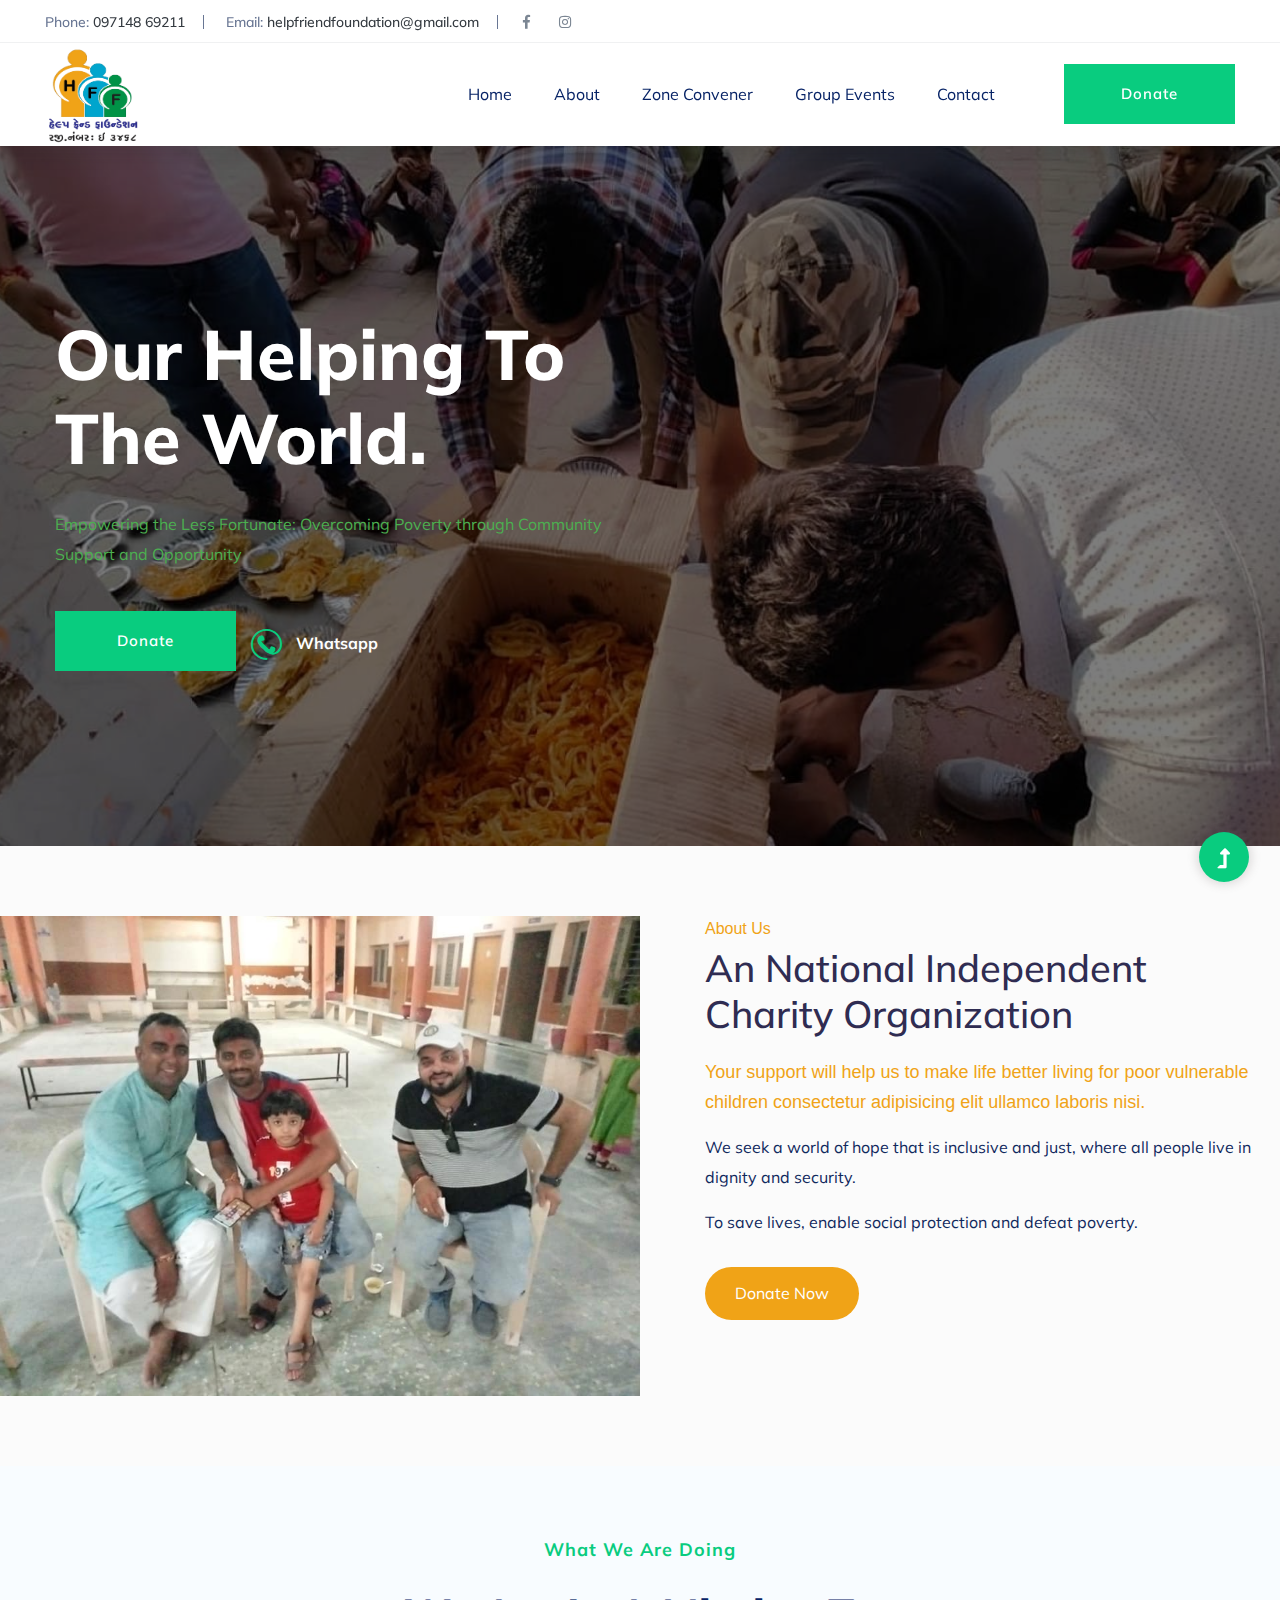
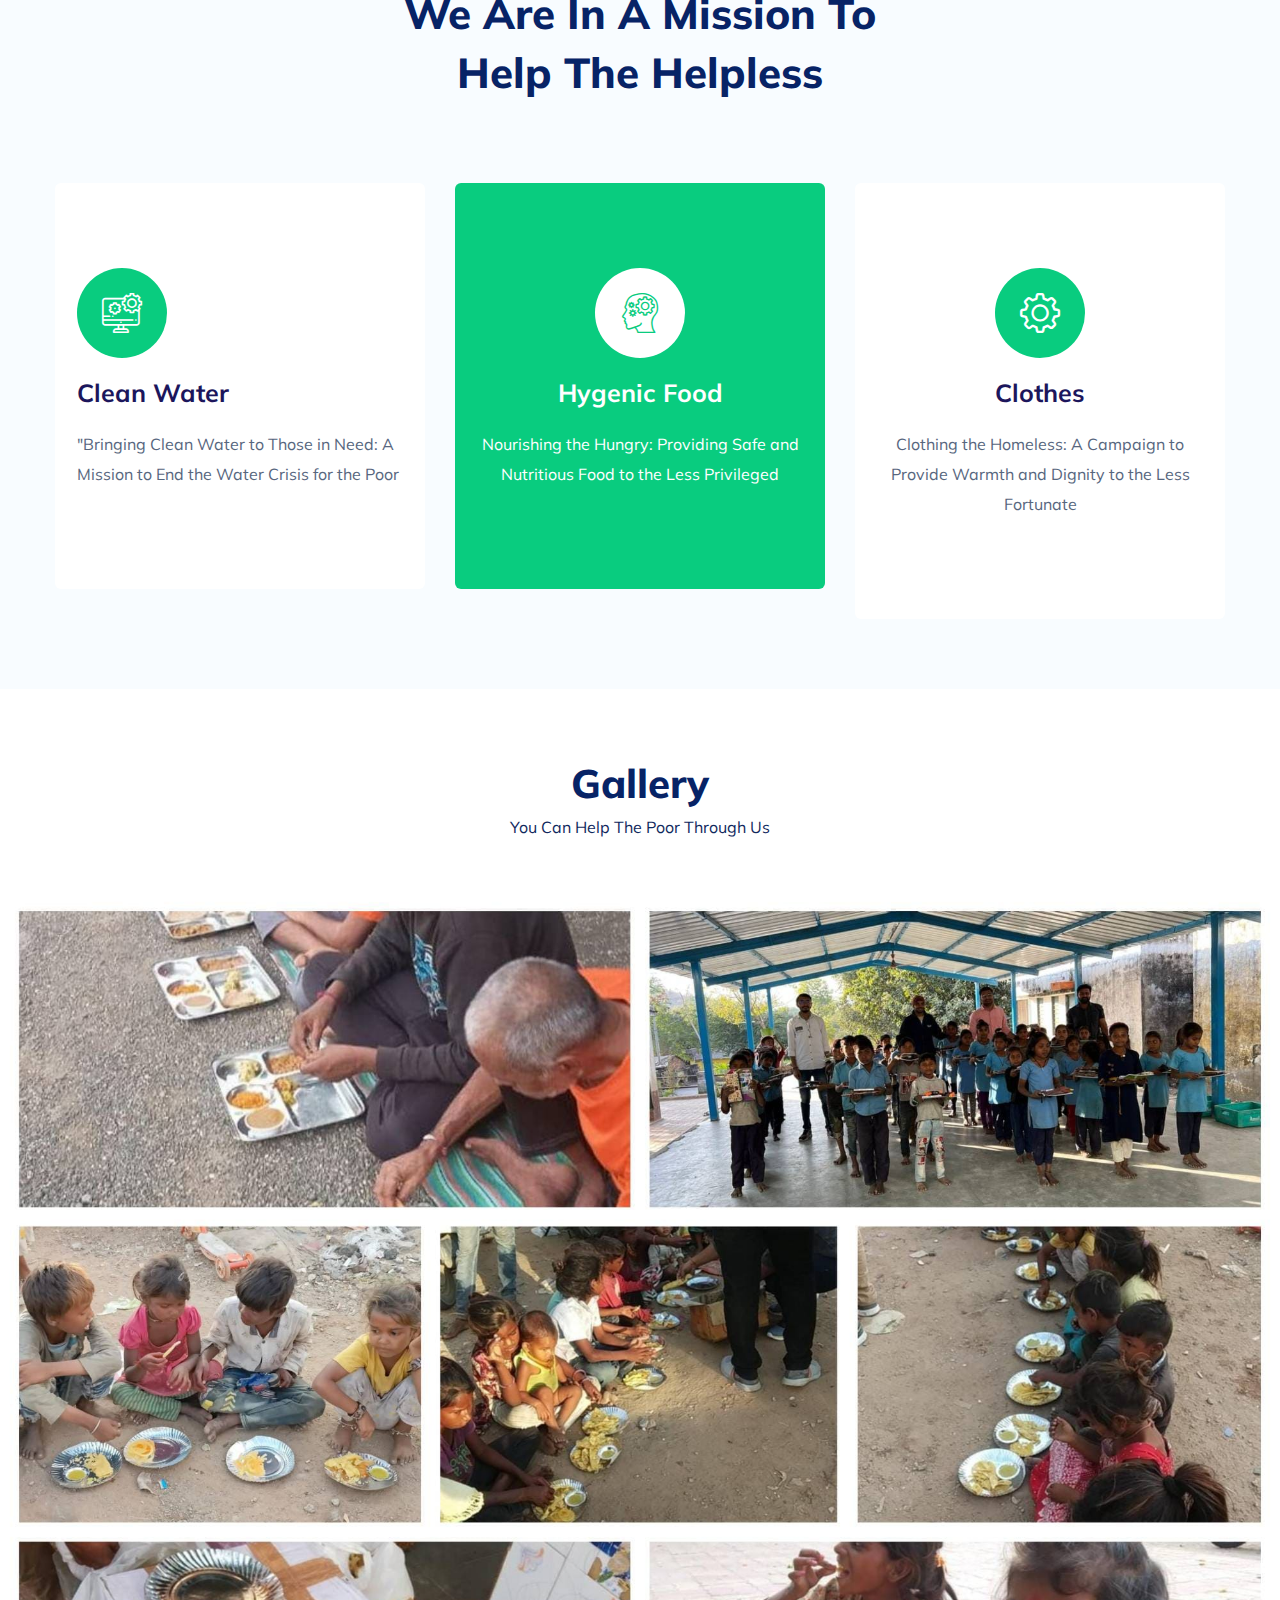
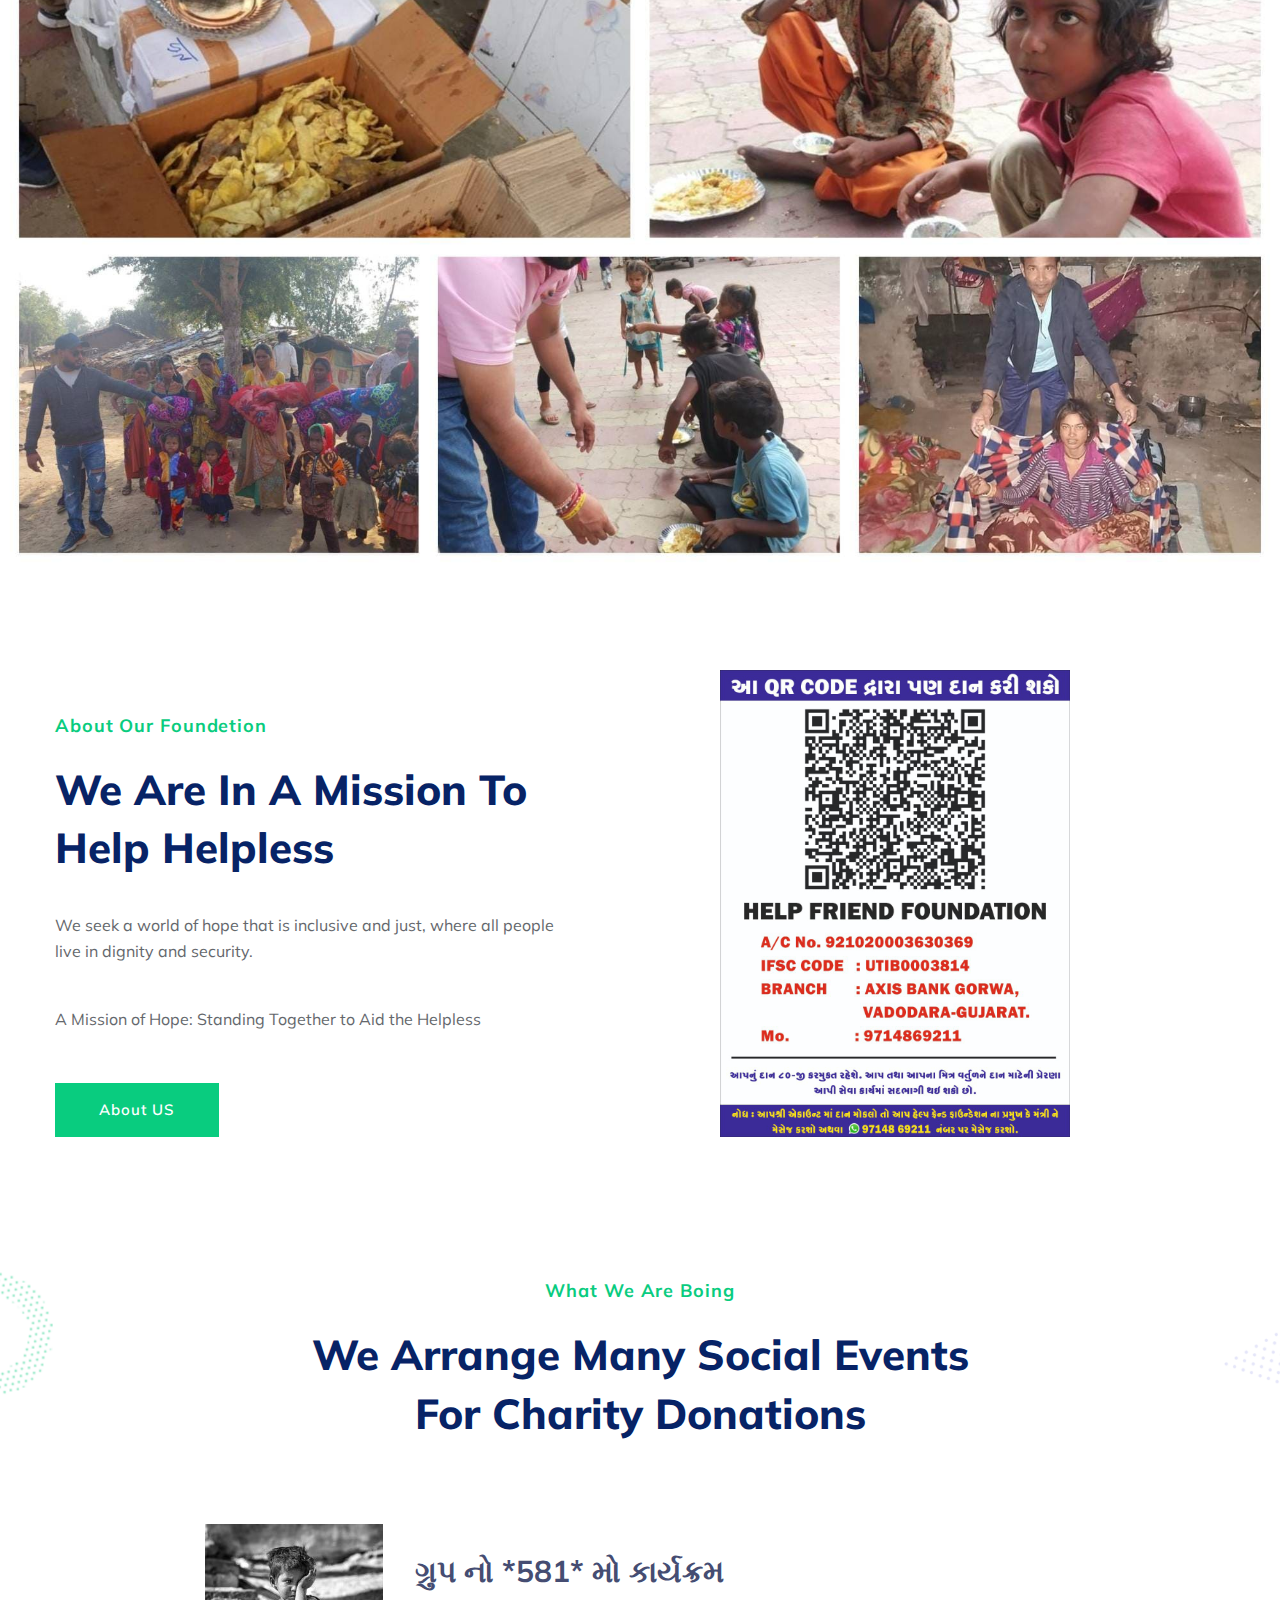
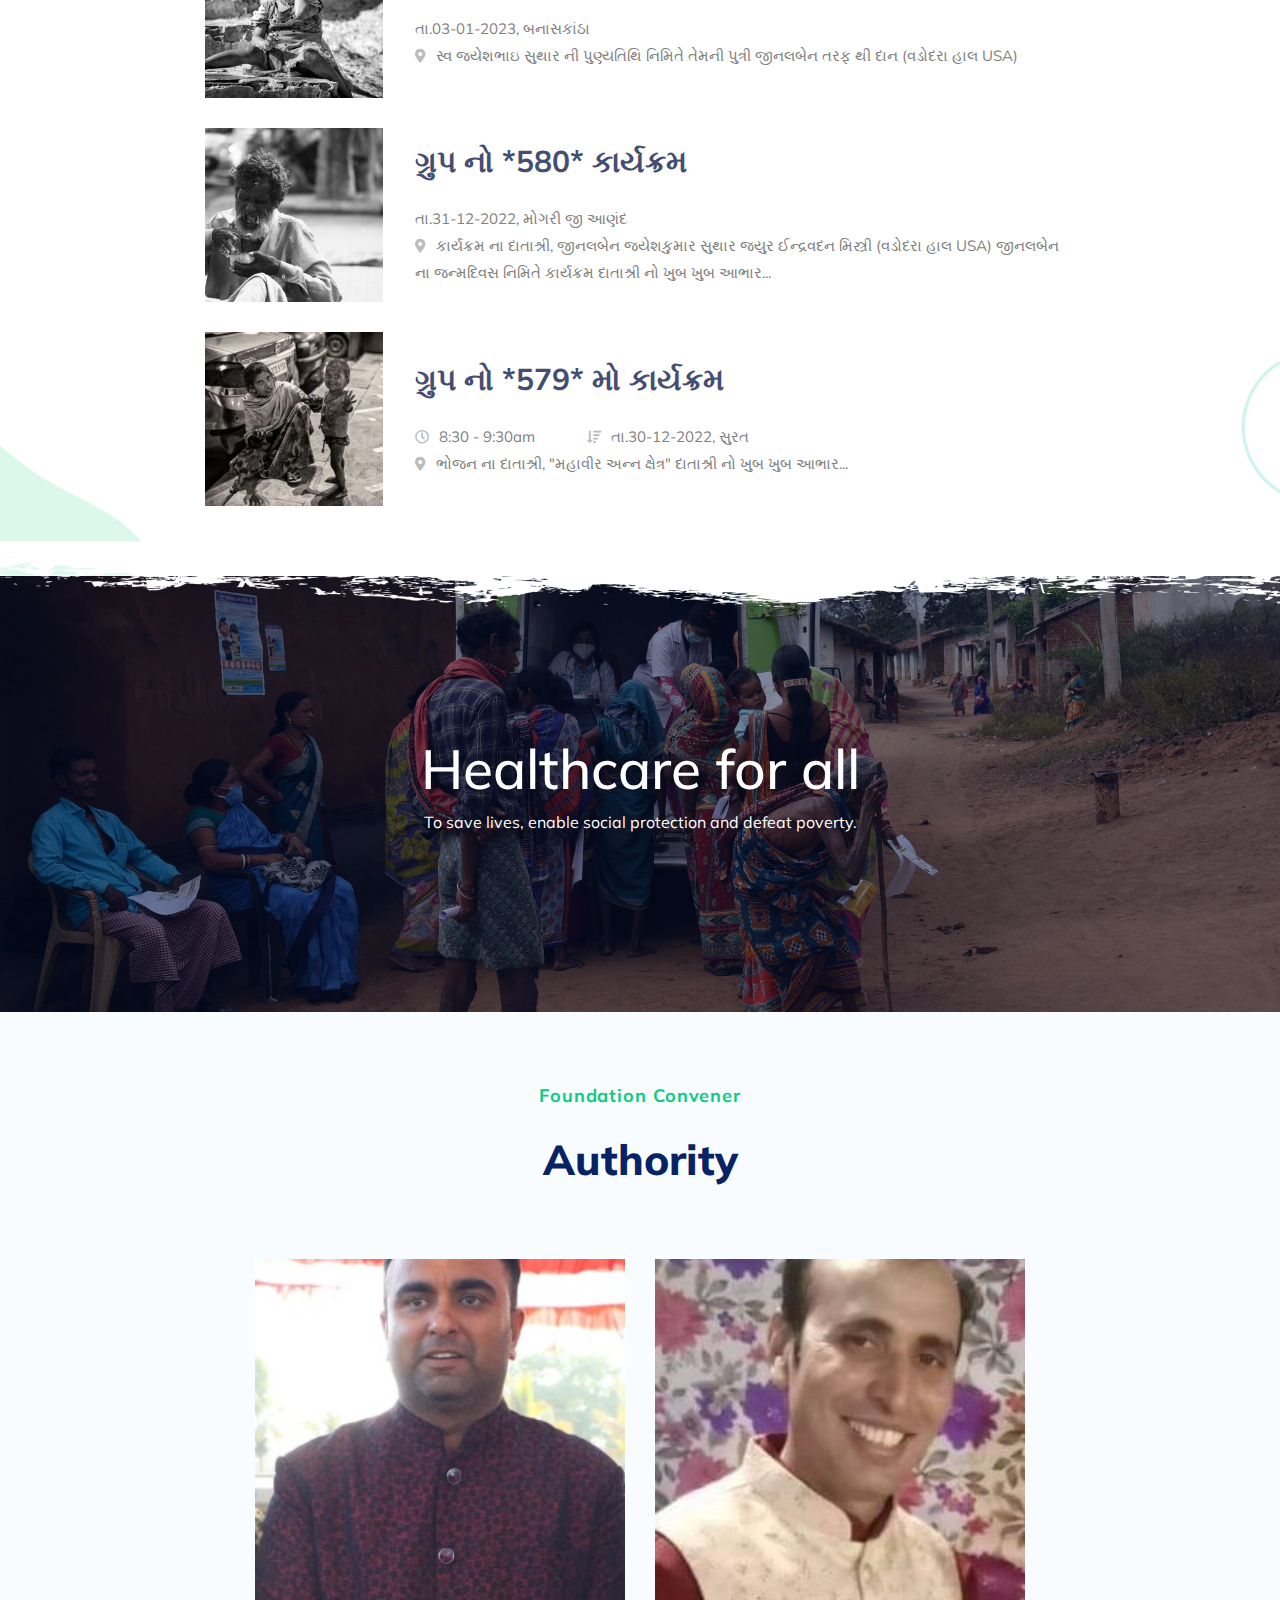
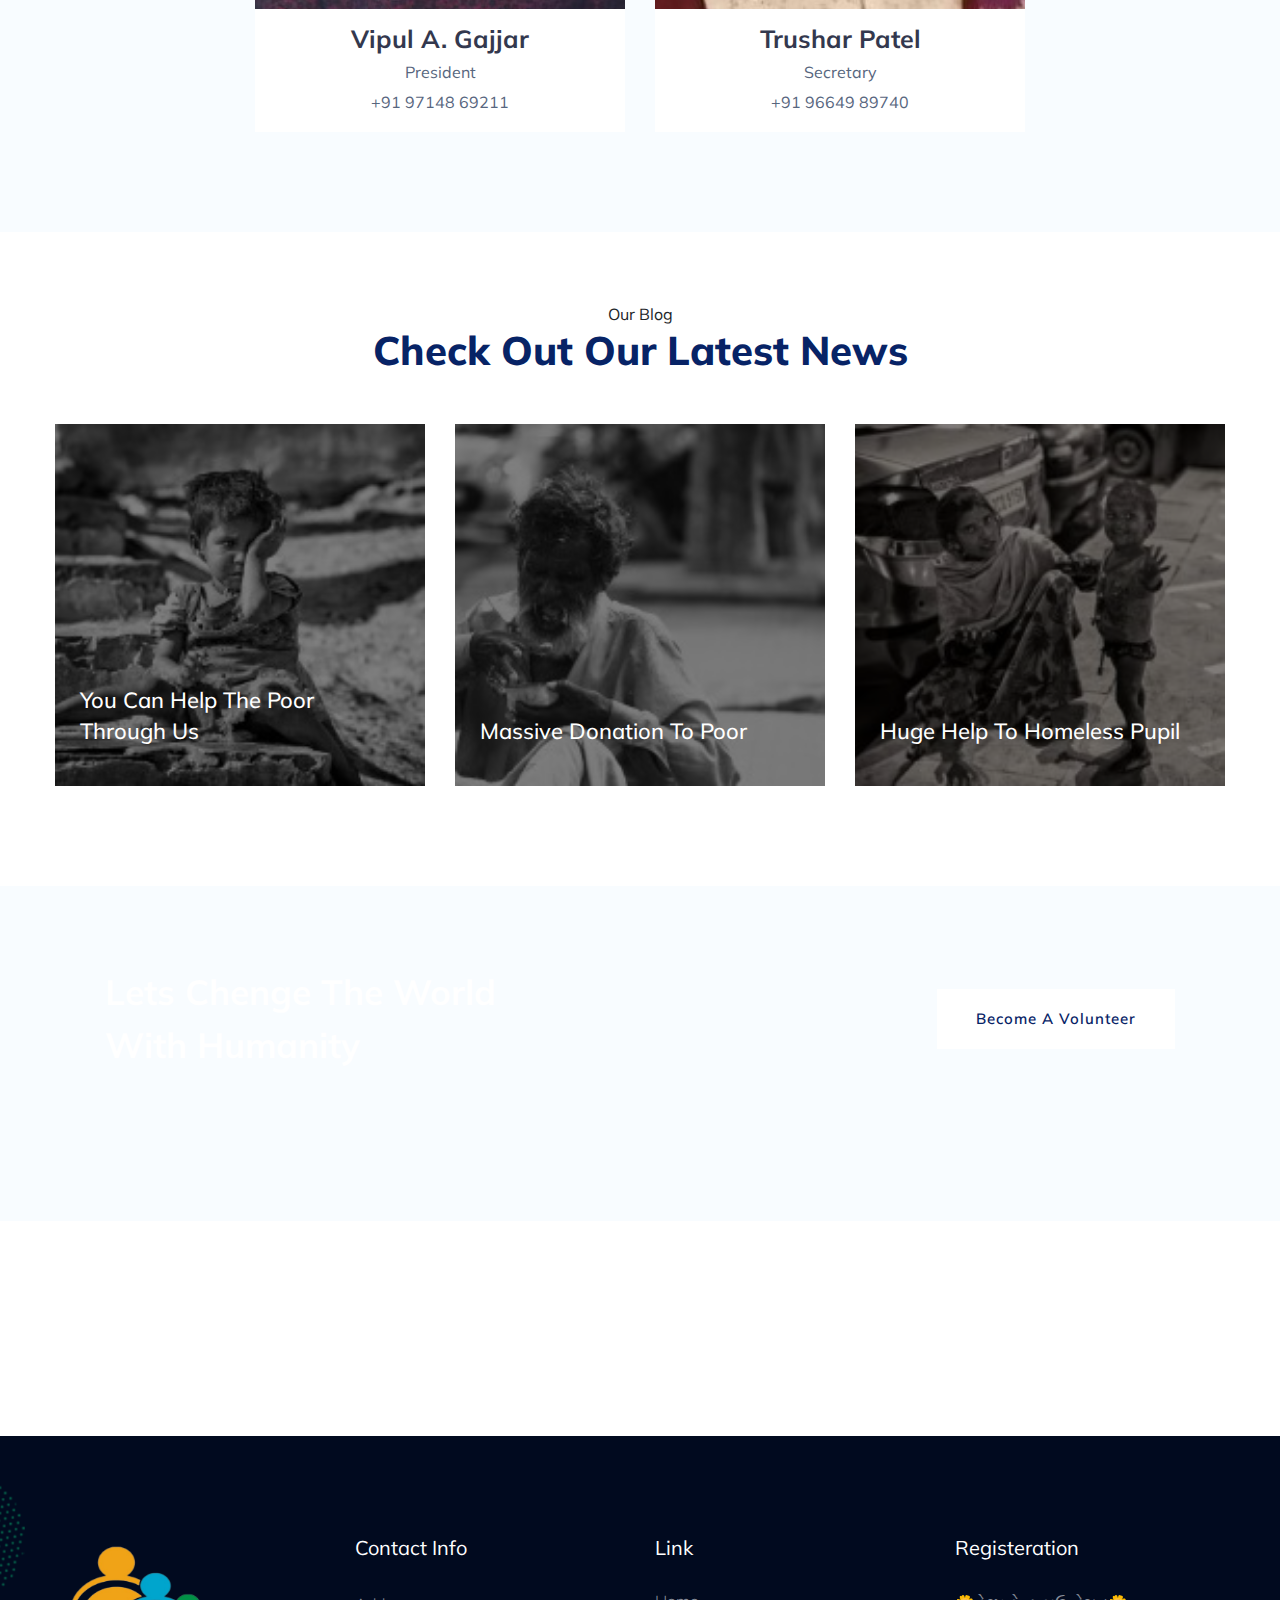
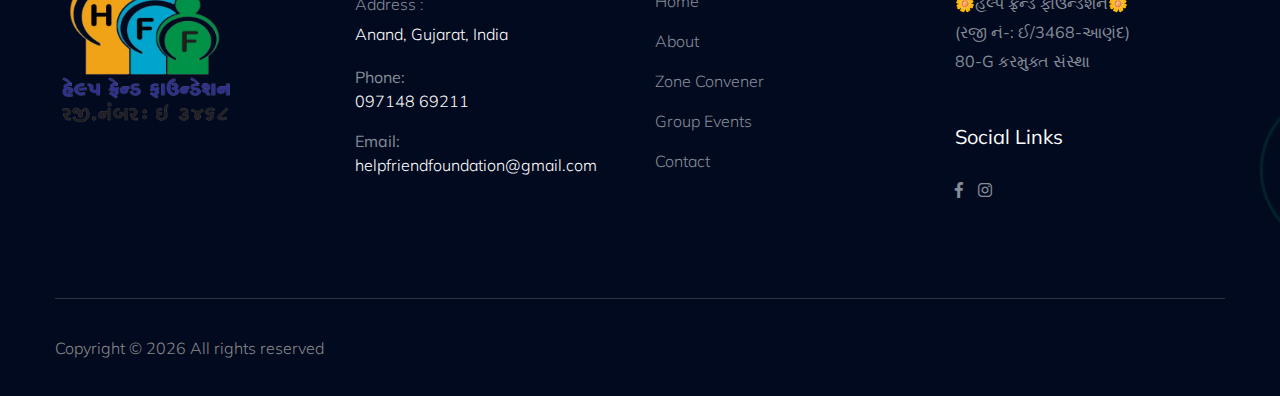
==== commit 68d64e51: "update hero slider and images added" ====
--- a/index.html
+++ b/index.html
@@ -117,6 +117,7 @@
             <div class="slider-active">
                 <!-- Single Slider -->
                 <div class="single-slider slider-height d-flex align-items-center">
+                    <img src="assets/img/gallery/s1.jpg" alt="helpfriendfoundation" title="helpfriendfoundation" />
                     <div class="container">
                         <div class="row">
                             <div class="col-xl-6 col-lg-6 col-md-8 col-sm-10">
@@ -139,6 +140,54 @@
                         </div>
                     </div>
                 </div>
+                <div class="single-slider slider-height d-flex align-items-center">
+                    <img src="assets/img/gallery/s2.jpg" alt="helpfriendfoundation" title="helpfriendfoundation" />
+                    <div class="container">
+                        <div class="row">
+                            <div class="col-xl-6 col-lg-6 col-md-8 col-sm-10">
+                                <div class="hero__caption">
+                                    <h1 data-animation="fadeInUp" data-delay=".6s">Our Helping to<br> the world.</h1>
+                                    <P data-animation="fadeInUp" data-delay=".8s">Empowering the Less Fortunate:
+                                        Overcoming Poverty through Community Support and Opportunity</P>
+                                    <!-- Hero-btn -->
+                                    <div class="hero__btn">
+                                        <a href="contact.html" class="btn hero-btn mb-10" data-animation="fadeInLeft"
+                                            data-delay=".8s">Donate</a>
+                                        <a href="https://wa.me/919714869211" target="_blank" class="cal-btn ml-15"
+                                            data-animation="fadeInRight" data-delay="1.0s">
+                                            <i class="flaticon-null"></i>
+                                            <p>Whatsapp</p>
+                                        </a>
+                                    </div>
+                                </div>
+                            </div>
+                        </div>
+                    </div>
+                </div>
+                <div class="single-slider slider-height d-flex align-items-center">
+                    <img src="assets/img/gallery/s3.jpg" alt="helpfriendfoundation" title="helpfriendfoundation" />
+                    <div class="container">
+                        <div class="row">
+                            <div class="col-xl-6 col-lg-6 col-md-8 col-sm-10">
+                                <div class="hero__caption">
+                                    <h1 data-animation="fadeInUp" data-delay=".6s">Our Helping to<br> the world.</h1>
+                                    <P data-animation="fadeInUp" data-delay=".8s">Empowering the Less Fortunate:
+                                        Overcoming Poverty through Community Support and Opportunity</P>
+                                    <!-- Hero-btn -->
+                                    <div class="hero__btn">
+                                        <a href="contact.html" class="btn hero-btn mb-10" data-animation="fadeInLeft"
+                                            data-delay=".8s">Donate</a>
+                                        <a href="https://wa.me/919714869211" target="_blank" class="cal-btn ml-15"
+                                            data-animation="fadeInRight" data-delay="1.0s">
+                                            <i class="flaticon-null"></i>
+                                            <p>Whatsapp</p>
+                                        </a>
+                                    </div>
+                                </div>
+                            </div>
+                        </div>
+                    </div>
+                </div>
             </div>
         </div>
         <!-- slider Area End-->
@@ -297,7 +346,7 @@
                         <div class="single-job-items mb-30">
                             <div class="job-items  flex-lg-nowrap">
                                 <div class="company-img">
-                                    <a href="#"><img src="assets/img/gallery/socialEvents1.png" alt=""></a>
+                                    <a href="#"><img src="assets/img/gallery/socialEvents1.jpg" alt=""></a>
                                 </div>
                                 <div class="job-tittle">
                                     <a href="#">
@@ -318,7 +367,7 @@
                         <div class="single-job-items mb-30">
                             <div class="job-items flex-lg-nowrap">
                                 <div class="company-img">
-                                    <a href="#"><img src="assets/img/gallery/socialEvents2.png" alt=""></a>
+                                    <a href="#"><img src="assets/img/gallery/socialEvents2.jpg" alt=""></a>
                                 </div>
                                 <div class="job-tittle">
                                     <a href="#">
@@ -342,7 +391,7 @@
                         <div class="single-job-items">
                             <div class="job-items flex-lg-nowrap">
                                 <div class="company-img">
-                                    <a href="#"><img src="assets/img/gallery/socialEvents3.png" alt=""></a>
+                                    <a href="#"><img src="assets/img/gallery/socialEvents3.jpg" alt=""></a>
                                 </div>
                                 <div class="job-tittle">
                                     <a href="#">
@@ -436,7 +485,7 @@
                     <div class="col-lg-4 col-md-6">
                         <div class="blog-item">
                             <div class="image">
-                                <img src="assets/img/gallery/socialEvents1.png" class="w-100" alt="image">
+                                <img src="assets/img/gallery/socialEvents1.jpg" class="w-100" alt="image">
                             </div>
 
                             <div class="content">
@@ -448,7 +497,7 @@
                     <div class="col-lg-4 col-md-6">
                         <div class="blog-item">
                             <div class="image">
-                                <img src="assets/img/gallery/socialEvents2.png" class="w-100" alt="image">
+                                <img src="assets/img/gallery/socialEvents2.jpg" class="w-100" alt="image">
                             </div>
 
                             <div class="content">
@@ -460,7 +509,7 @@
                     <div class="col-lg-4 col-md-6 offset-md-3 offset-lg-0">
                         <div class="blog-item">
                             <div class="image">
-                                <img src="assets/img/gallery/socialEvents3.png" class="w-100" alt="image">
+                                <img src="assets/img/gallery/socialEvents3.jpg" class="w-100" alt="image">
                             </div>
 
                             <div class="content">
@@ -596,6 +645,14 @@
                                             (રજી નં-: ઈ/3468-આણંદ)<br>
                                             80-G કરમુક્ત સંસ્થા</p>
                                     </div>
+                                    <h4>Social Links</h4>
+                                    <ul class="d-flex align-items-center">
+                                        <li><a href="https://www.facebook.com/profile.php?id=100079966134541"><i
+                                                    class="fab fa-facebook-f"></i></a></li>
+                                        <li class="ml-4"><a
+                                                href="https://www.instagram.com/helpfriendfoundation/?igshid=Yzg5MTU1MDY%3D"><i
+                                                    class="fab fa-instagram"></i></a></li>
+                                    </ul>
                                 </div>
                             </div>
                         </div>
--- a/assets/css/style.css
+++ b/assets/css/style.css
@@ -532,7 +532,7 @@
 }
 
 .cal-btn > p {
-  color: #072366 !important;
+  color: #ffffff !important;
   font-weight: 700;
   font-size: 16px;
   display: inline-block;
@@ -2958,6 +2958,30 @@
 .slider-height {
   height: 700px;
 }
+.single-slider {
+  position: relative;
+  z-index: 0;
+}
+.single-slider:before {
+  position: absolute;
+  content: "";
+  width: 100%;
+  height: 100%;
+  left: 0;
+  top: 0;
+  background-color: #00000082;
+  z-index: 0;
+}
+.single-slider img {
+  z-index: -1;
+  position: absolute;
+  left: 0;
+  top: 0;
+  width: 100%;
+  height: 100%;
+  object-fit: cover;
+  object-position: center;
+}
 
 @media only screen and (min-width: 992px) and (max-width: 1199px) {
   .slider-height {
@@ -3007,17 +3031,17 @@
 }
 
 .slider-area {
-  background-image: url(../img/hero/h1_hero.png);
+  /* background-image: url(../img/hero/h1_hero.png);
   background-repeat: no-repeat;
   background-position: center center;
-  background-size: cover;
+  background-size: cover; */
 }
 
 .slider-area .hero__caption h1 {
   font-size: 70px;
   font-weight: 800;
   margin-bottom: 14px;
-  color: #002d5b;
+  color: #ffffff;
   line-height: 1.2;
   text-transform: capitalize;
   margin-bottom: 29px;
@@ -3069,7 +3093,7 @@
 }
 
 .slider-area .hero__caption p {
-  color: #464d65;
+  color: #4caf50;
   margin-bottom: 42px;
 }
 
@@ -7804,14 +7828,14 @@
   padding-bottom: 0;
 }
 
-.about-img-two {
+/* .about-img-two {
   background-image: url(../img/about/about-image.jpg);
   background-position: center center;
   background-repeat: no-repeat;
   background-size: cover;
   height: 100%;
   position: relative;
-}
+} */
 
 .about-item.about-item-two {
   max-width: 628px;
@@ -7995,3 +8019,33 @@
   transition: 0.5s;
   line-height: 1.4;
 }
+
+.contact-bg {
+  position: relative;
+  overflow: hidden;
+  z-index: 0;
+}
+.contact-bg h2 {
+  color: #fff !important;
+}
+.contact-bg img {
+  position: absolute;
+  width: 100%;
+  top: 0;
+  left: 0;
+  height: 100%;
+  object-fit: cover;
+  z-index: -1;
+}
+
+.contact-bg:before {
+  content: "";
+  position: absolute;
+  height: 100%;
+  width: 100%;
+  background-color: #000000;
+  left: 0;
+  top: 0;
+  opacity: 0.7;
+  z-index: 0;
+}
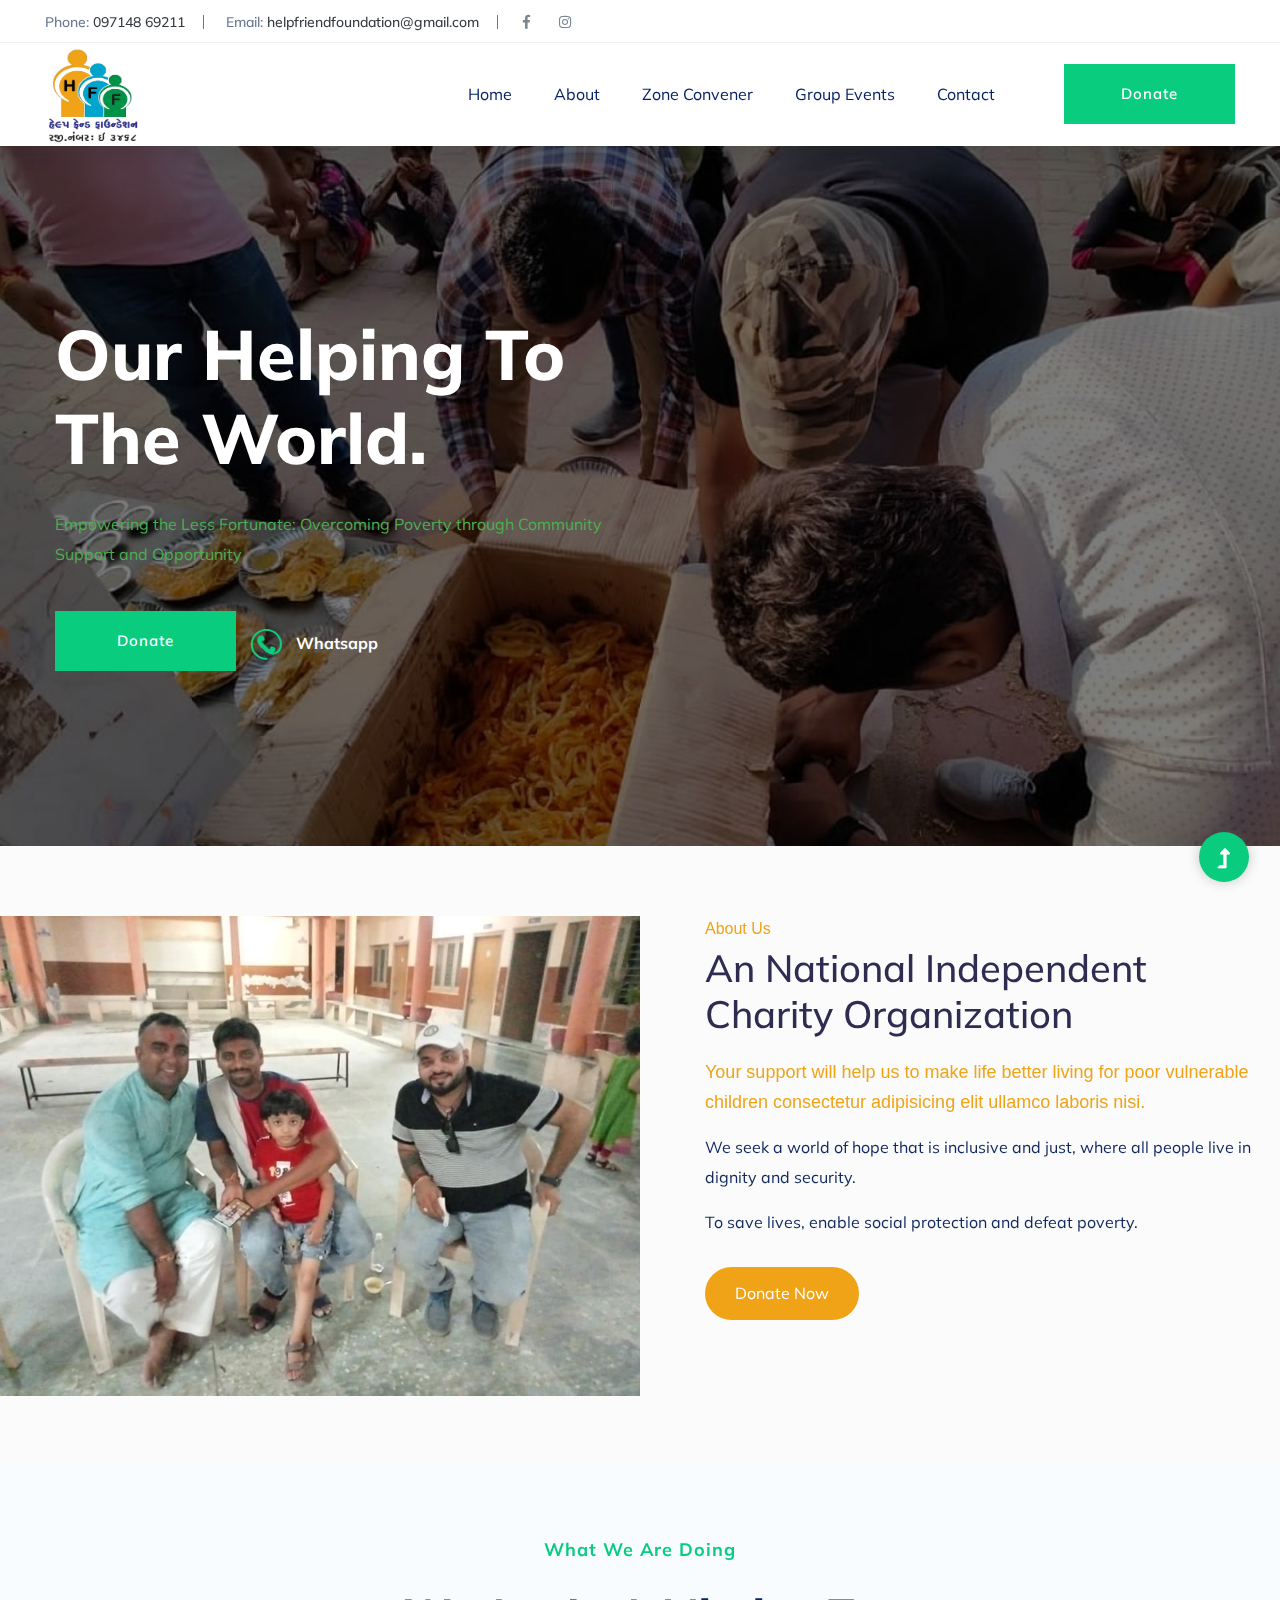
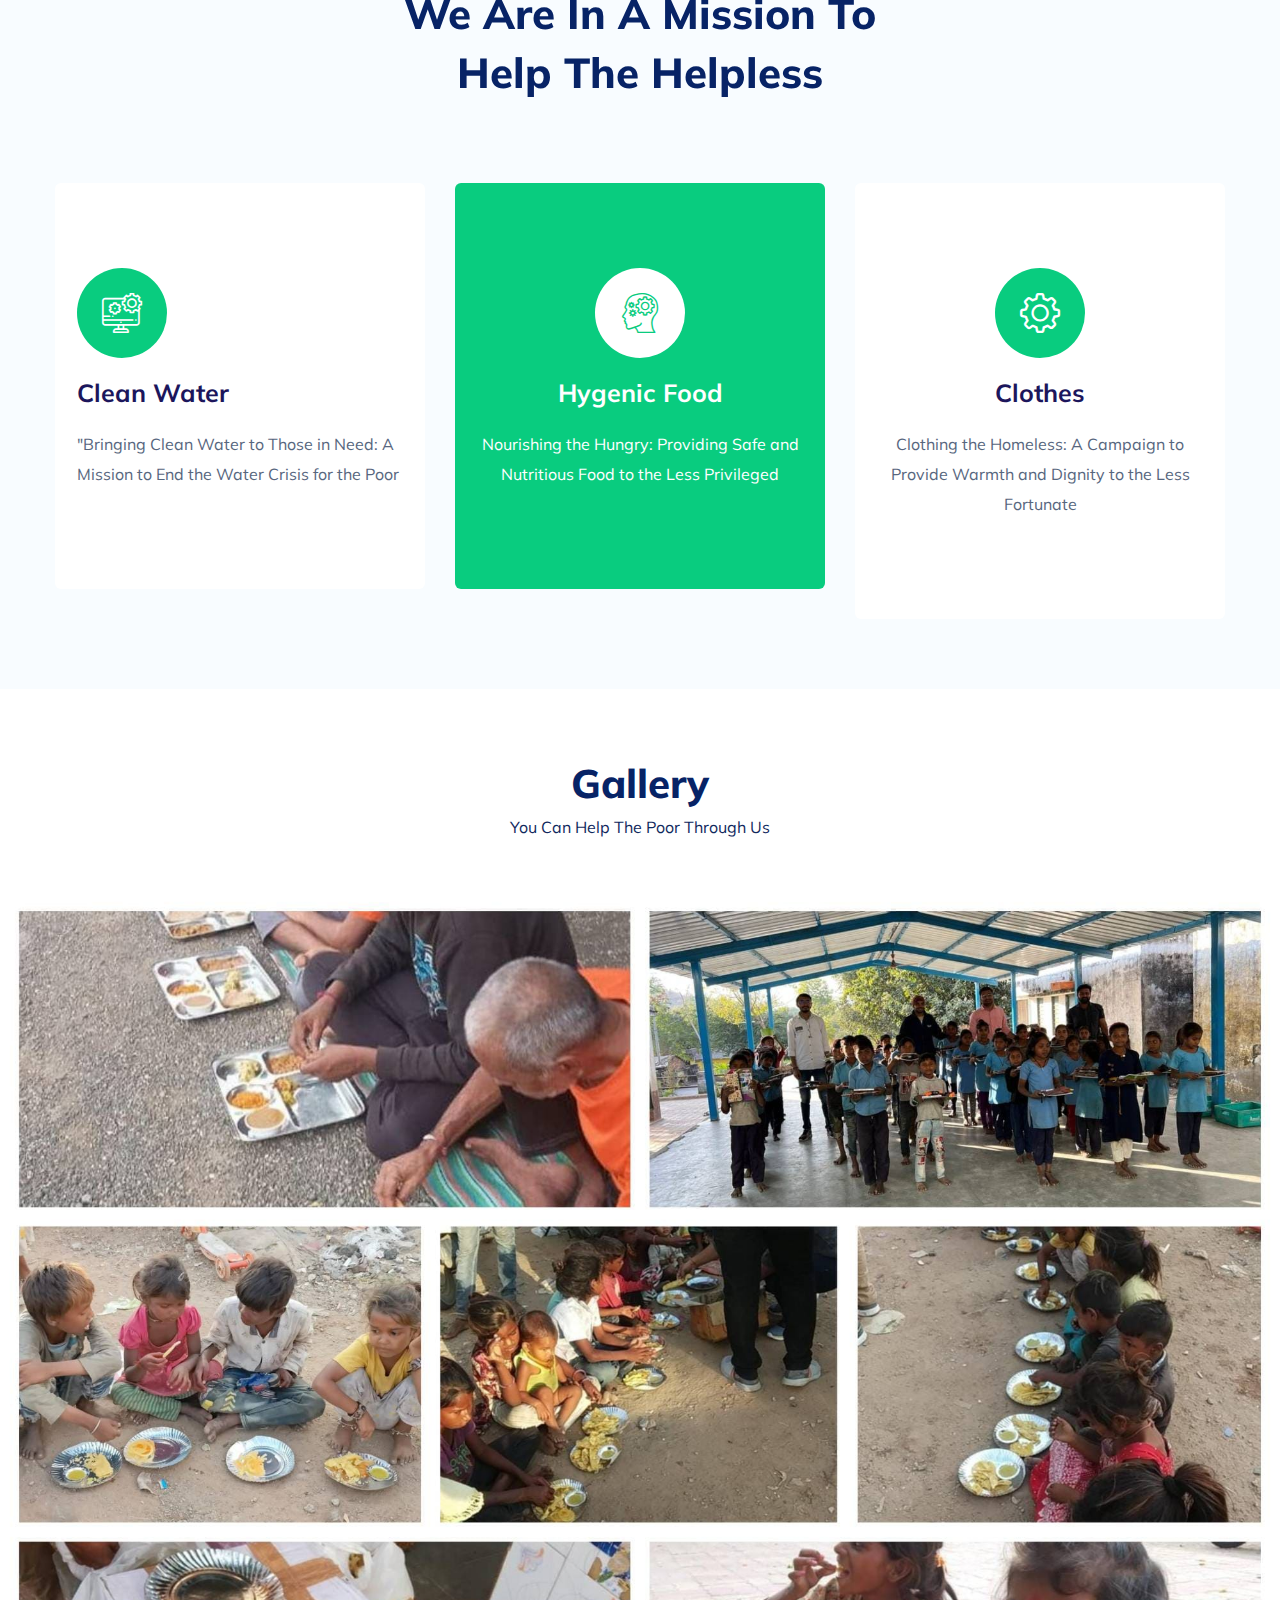
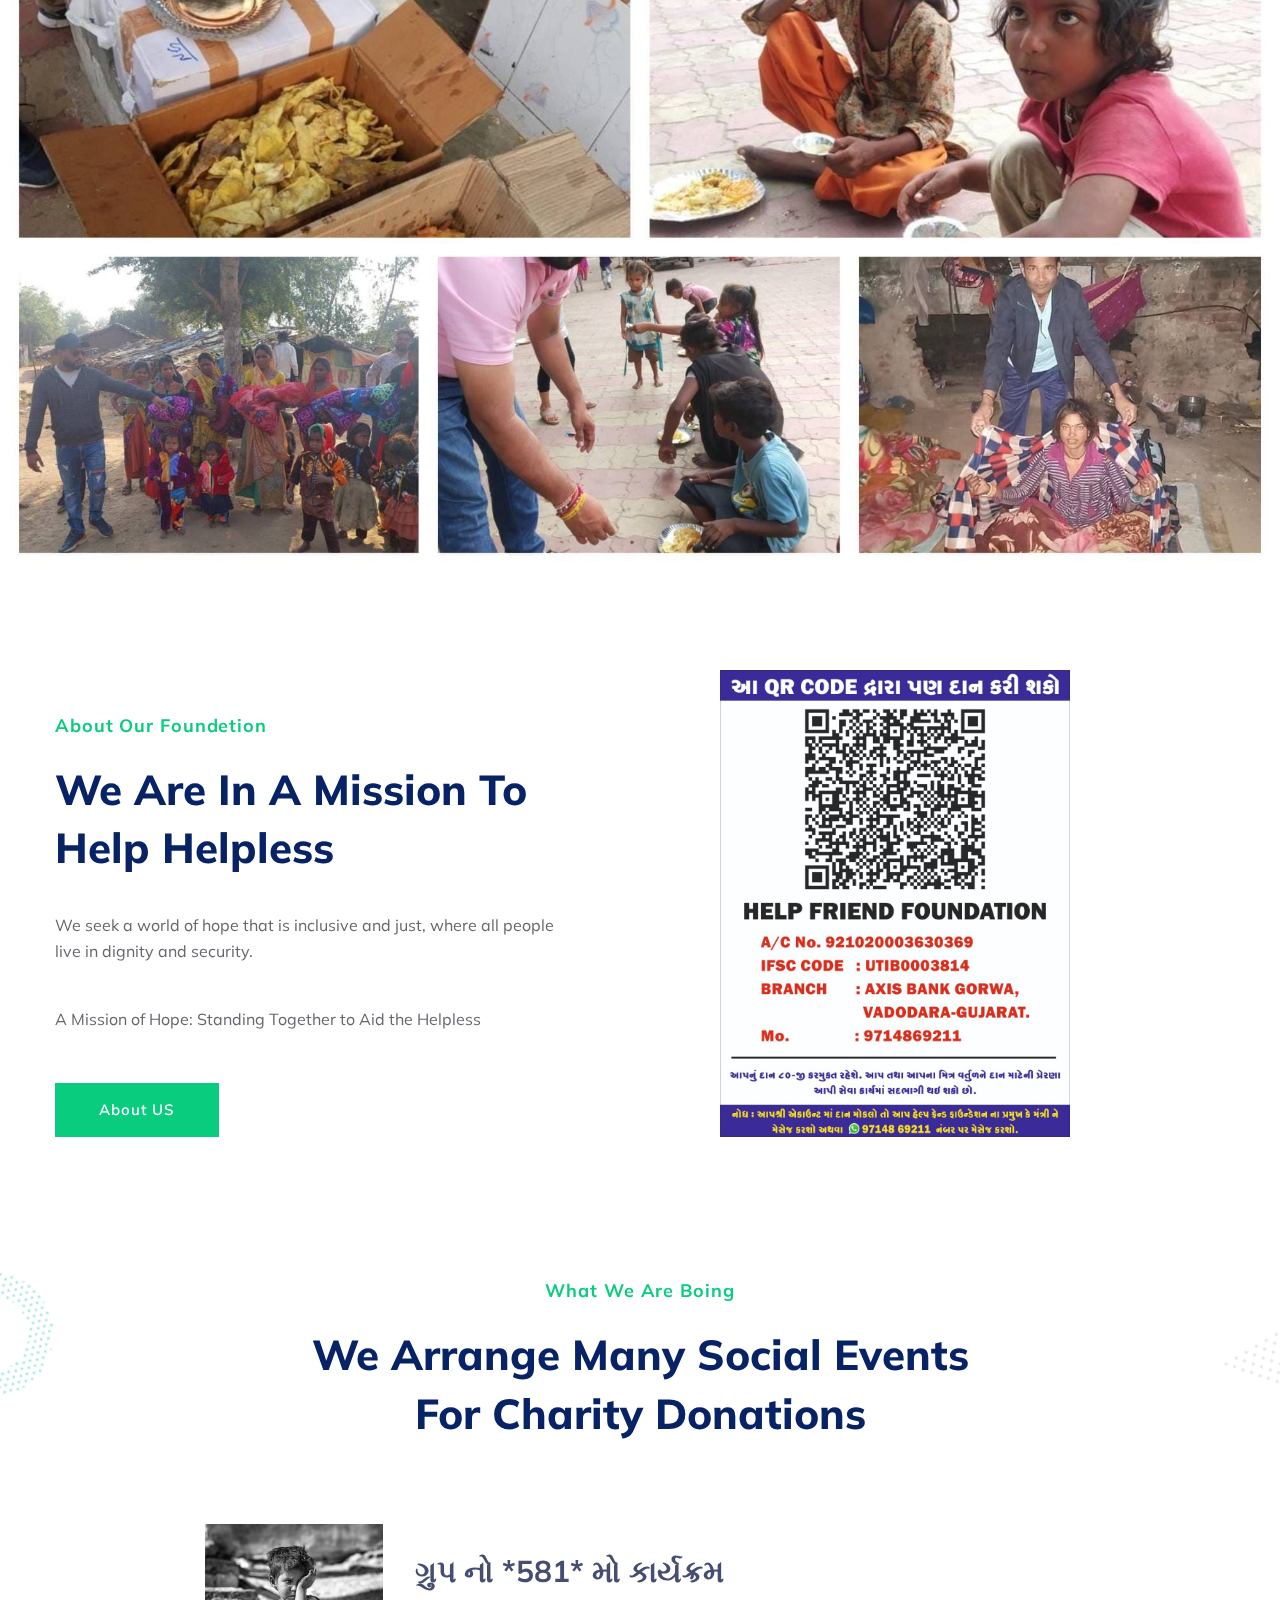
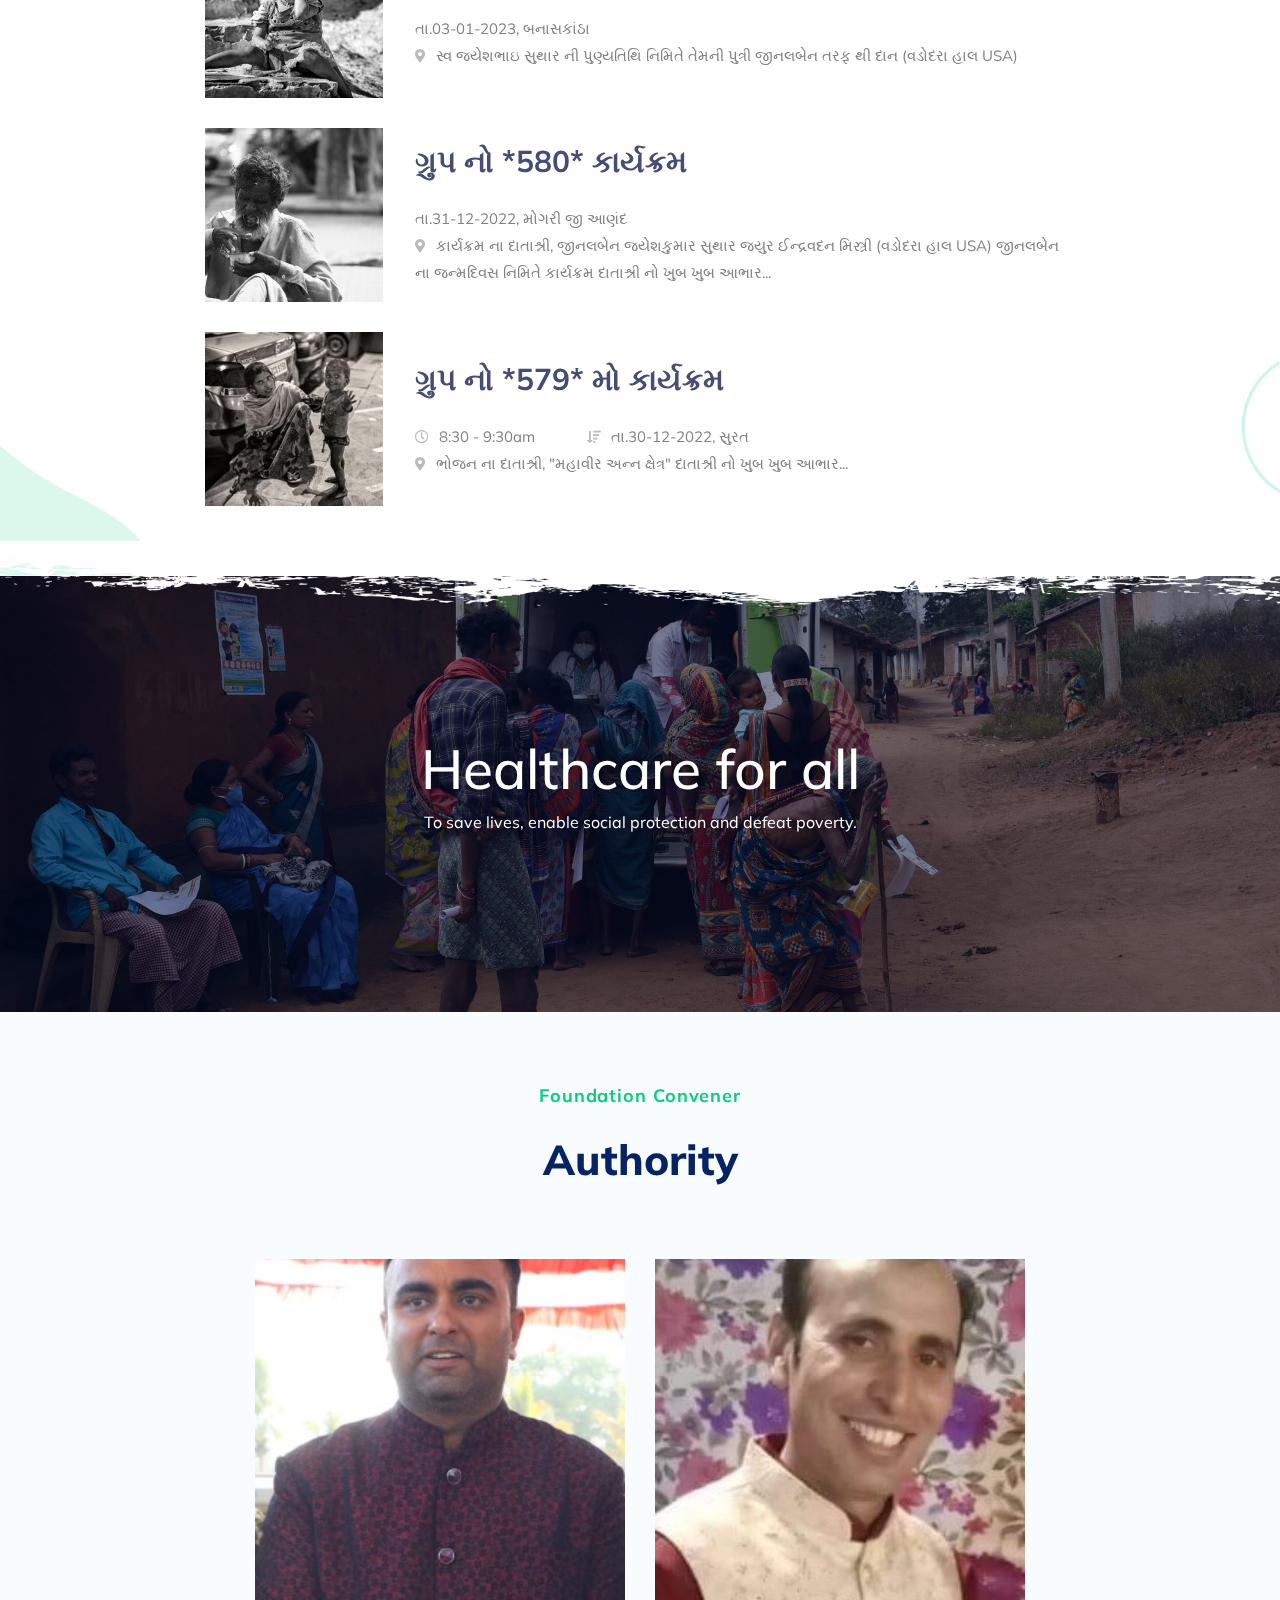
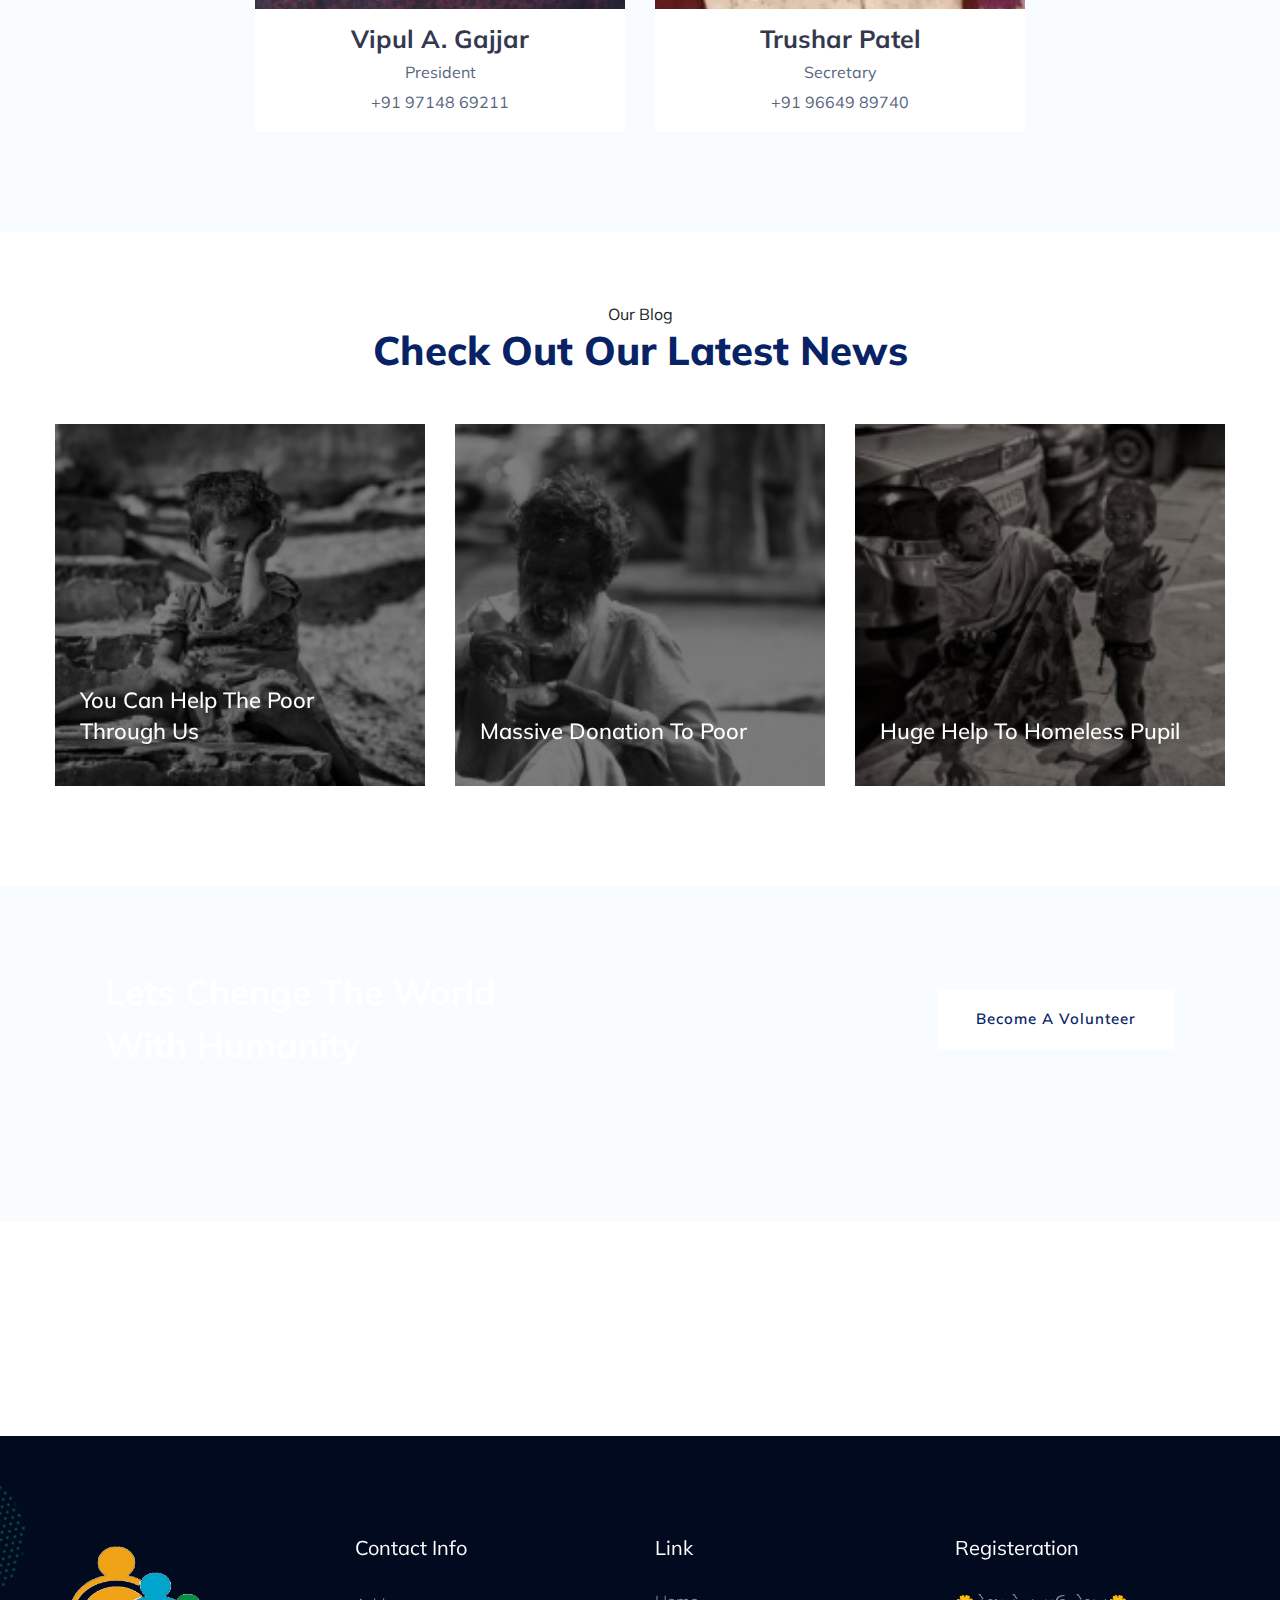
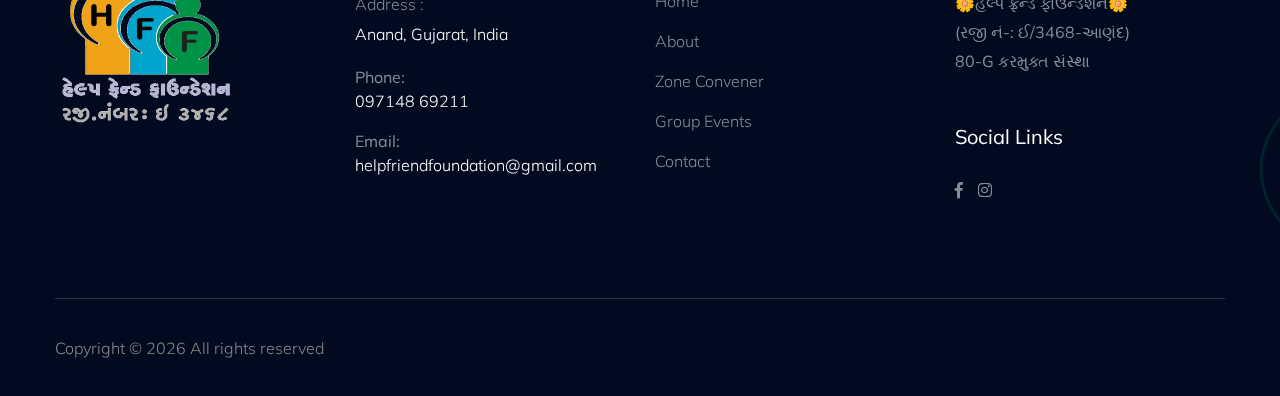
==== commit 841ea6a9: "footer logo" ====
--- a/index.html
+++ b/index.html
@@ -598,7 +598,7 @@
                                 <div class="single-footer-caption mb-30">
                                     <div class="footer-tittle">
                                         <div class="footer-logo mb-20">
-                                            <a href="index.html"><img src="assets/img/logo/mainlogo.png" alt=""></a>
+                                            <a href="index.html"><img src="assets/img/footerlogo.png" alt=""></a>
                                         </div>
                                     </div>
                                 </div>
